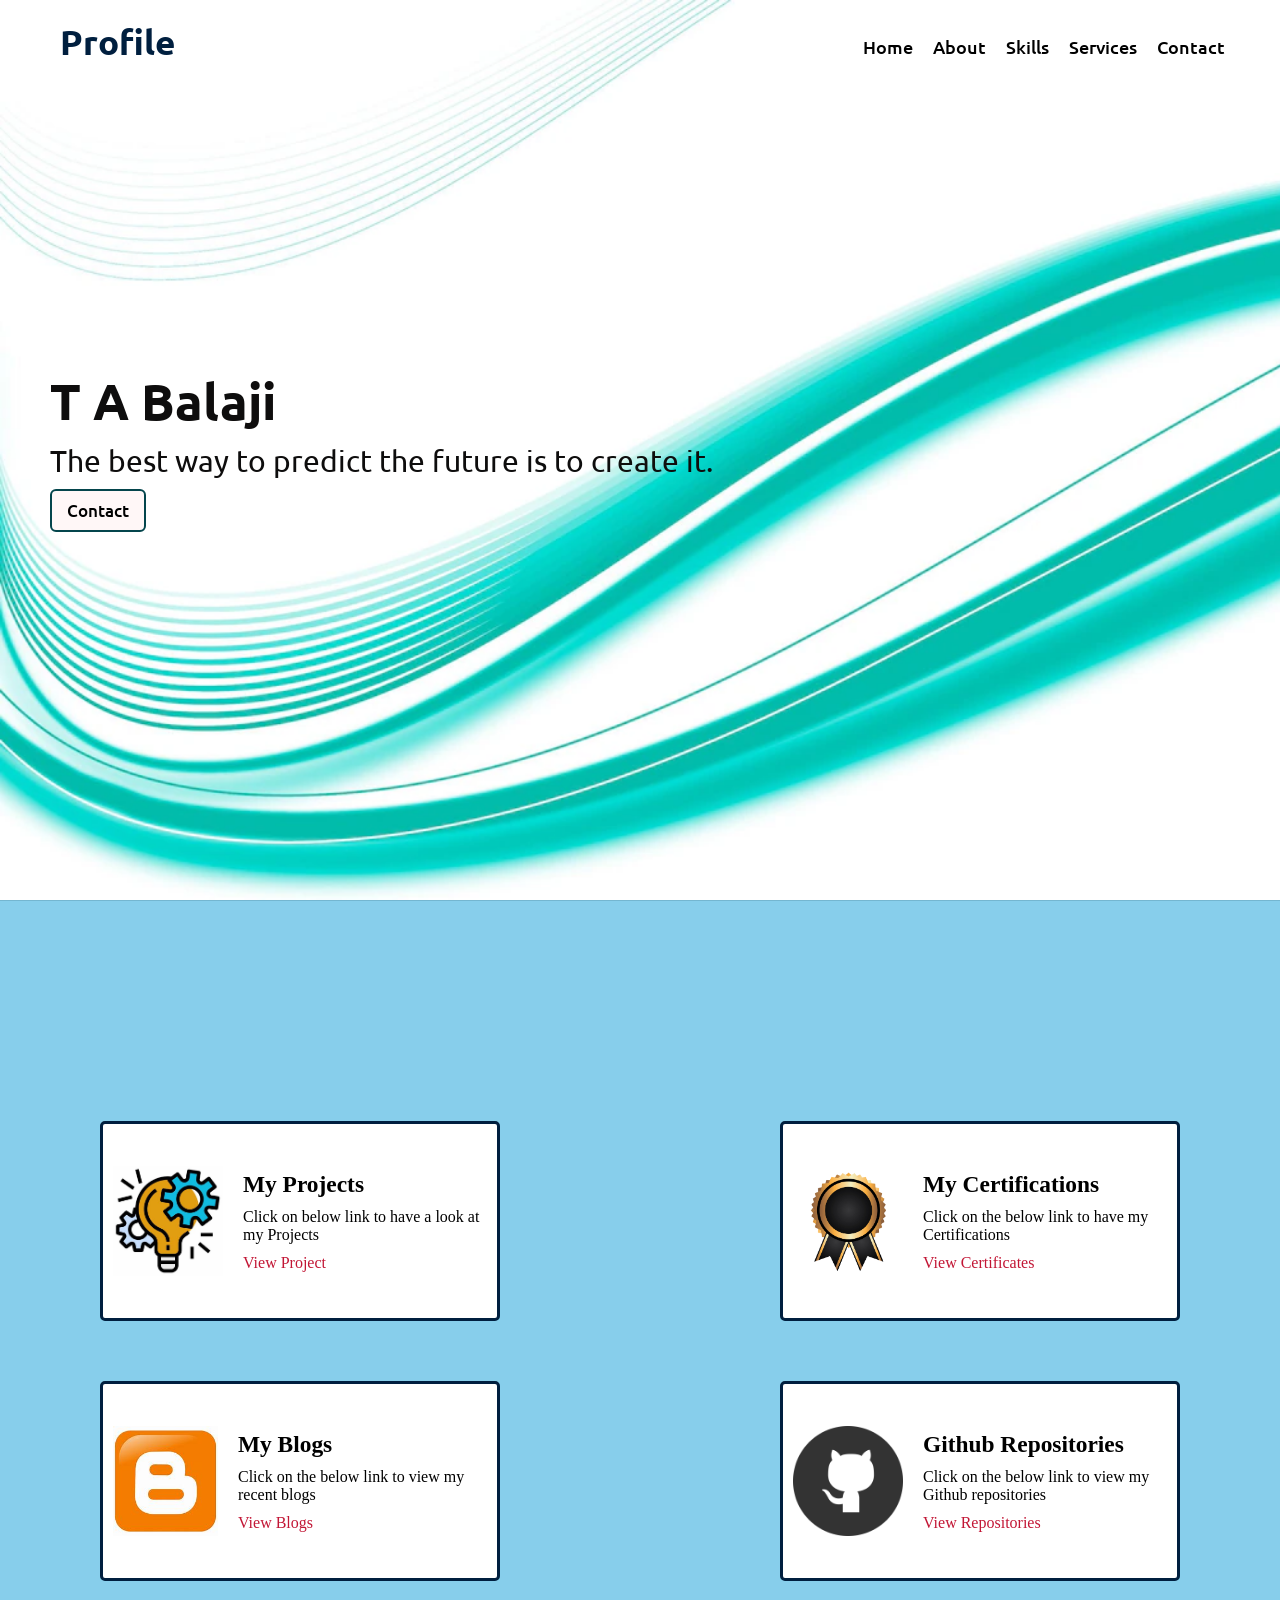
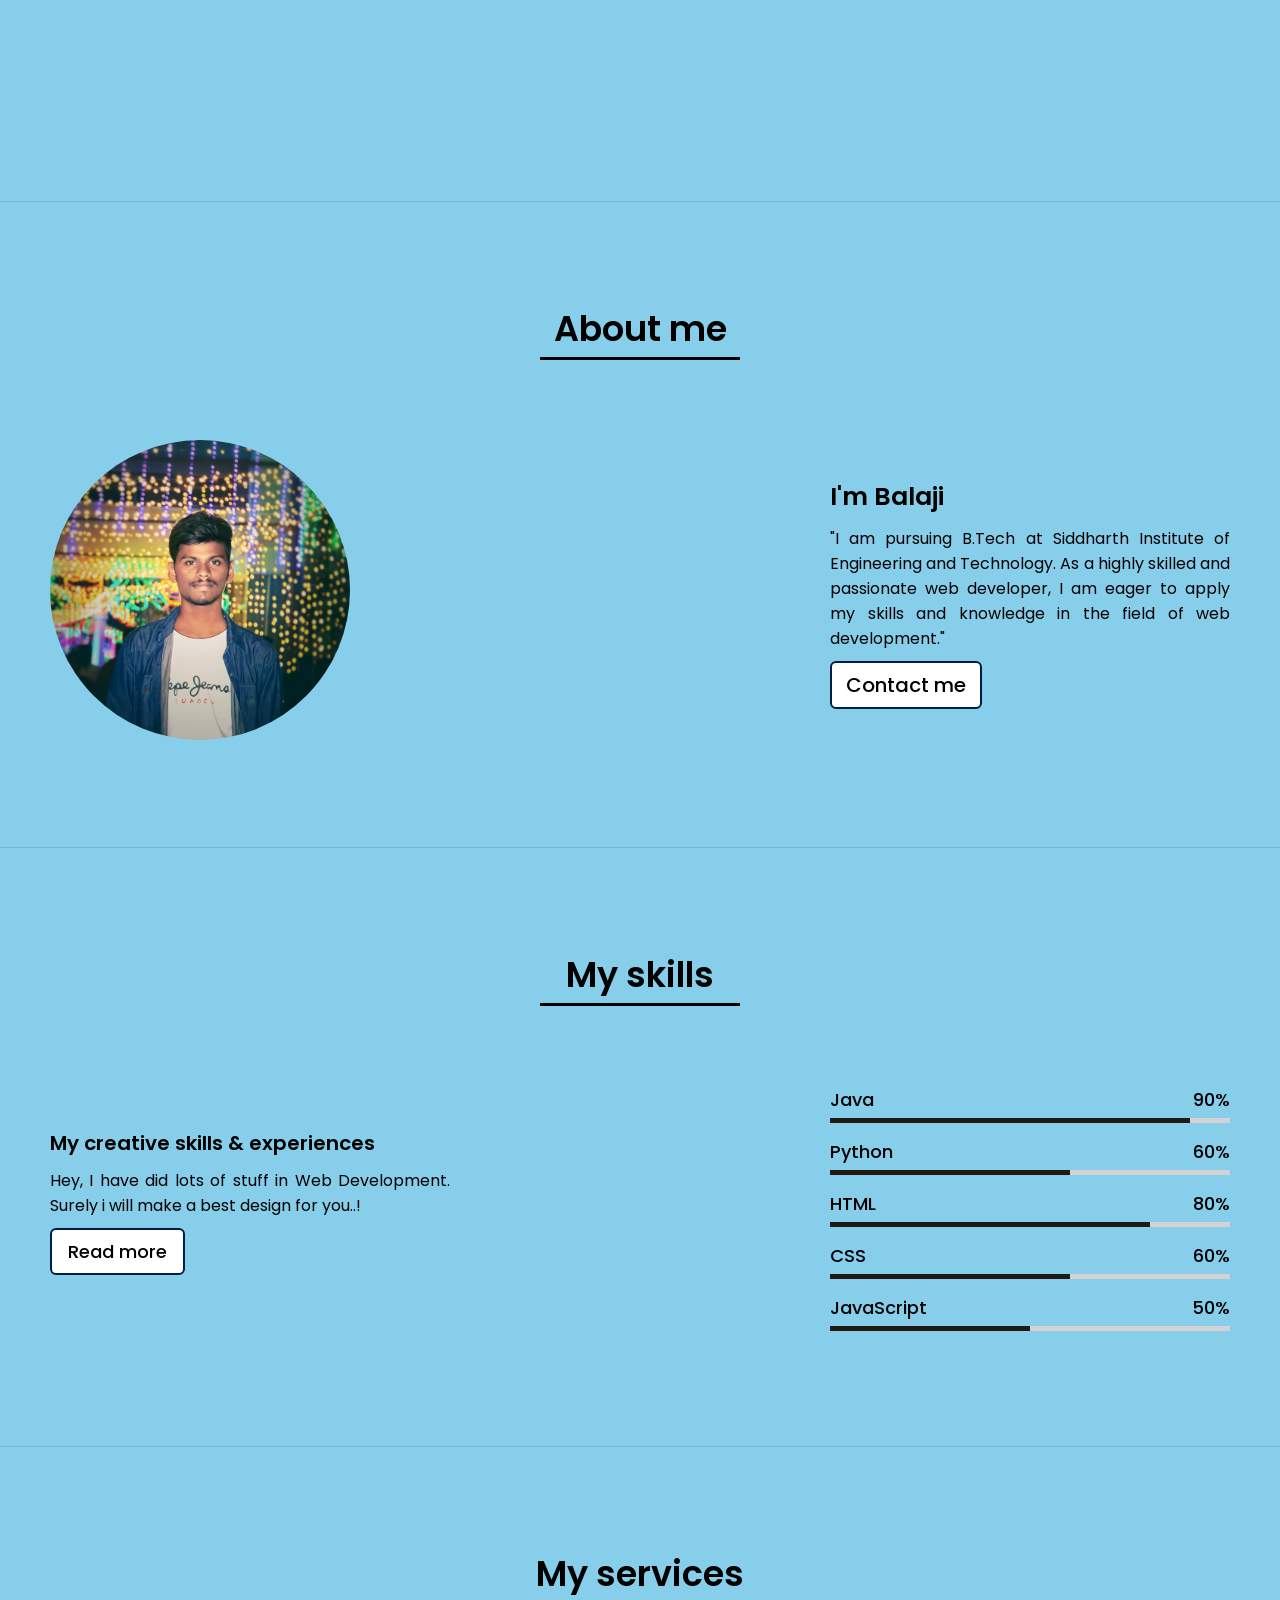
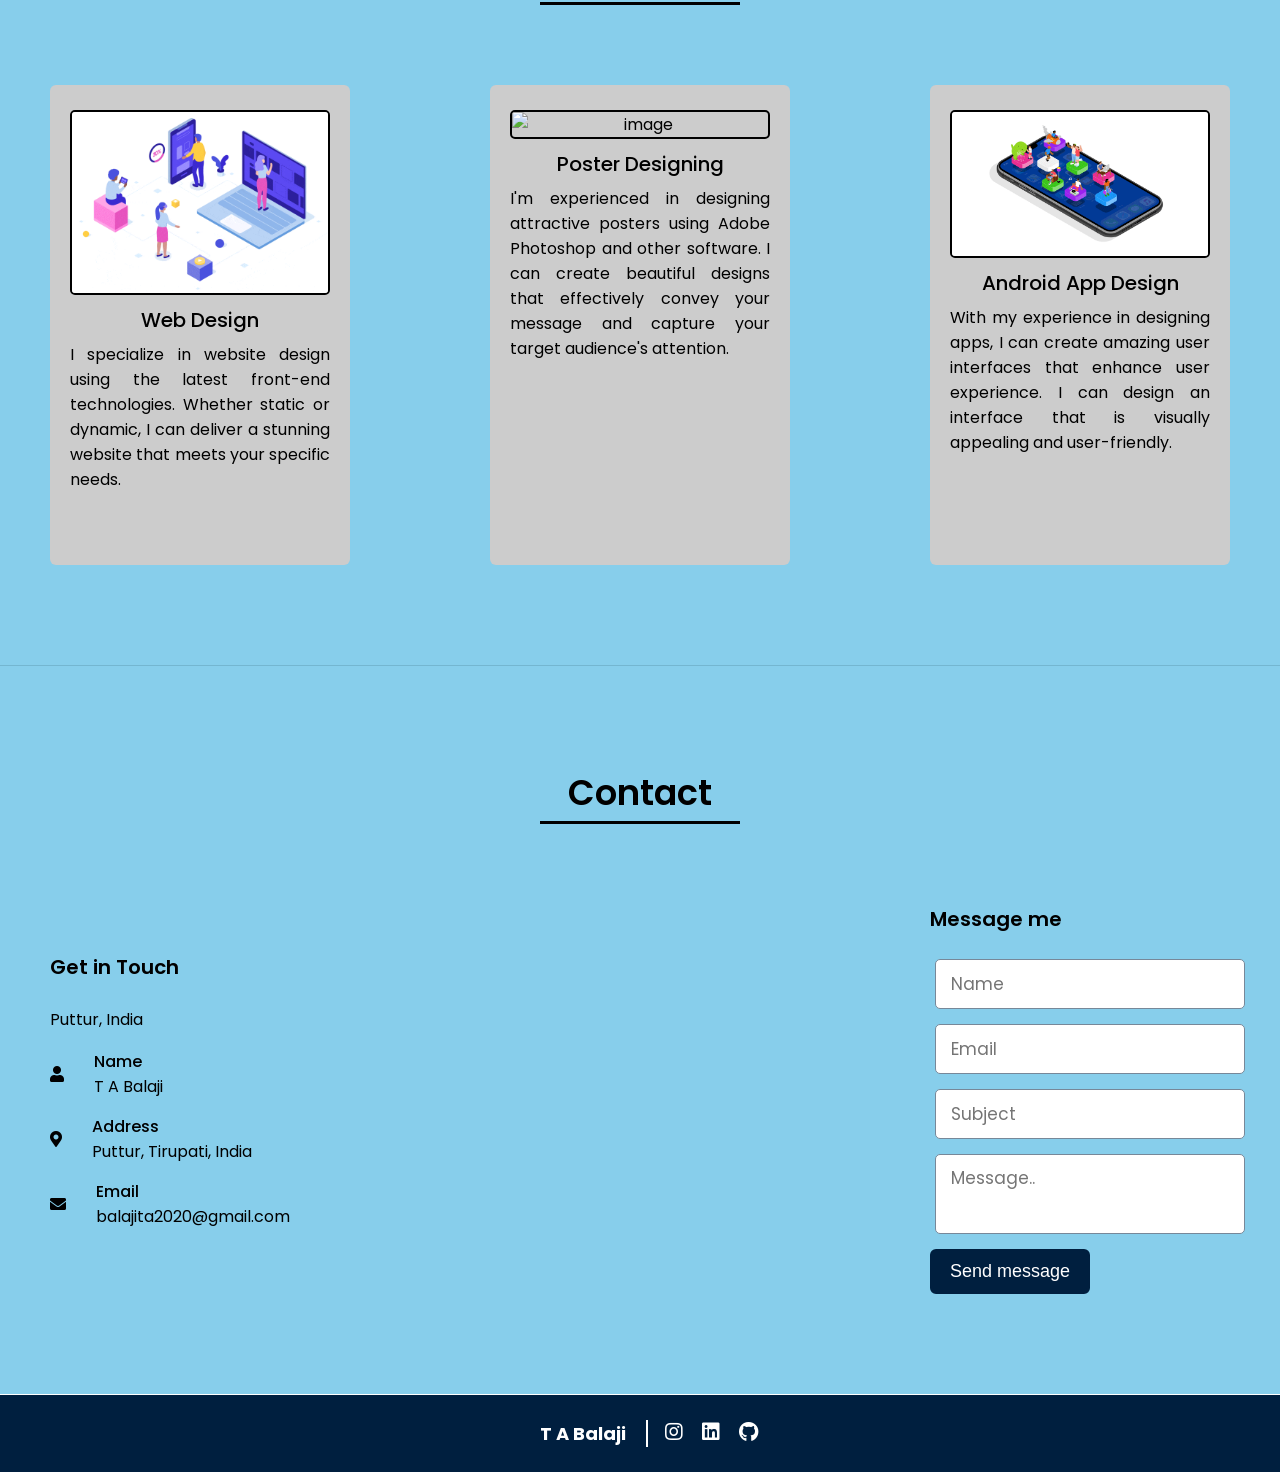
==== index.html @ 64ed0404 "update major update" ====
<!DOCTYPE html>
<html lang="en">
<head>
    <meta charset="UTF-8">
    <meta name="viewport" content="width=device-width, initial-scale=1.0">
    <title>T A Balaji</title> 
    <meta http-equiv="Content-Type" content="text/html; charset=utf-8">
    <meta name="viewport" content="width=device-width, initial-scale=1.0">
    <link rel="stylesheet" href="https://cdnjs.cloudflare.com/ajax/libs/font-awesome/5.15.3/css/all.min.css">
    <link rel="shortcut icon" href="images/logo.jpg">
    <link rel="stylesheet" href="style.css">
    <script src="https://code.jquery.com/jquery-3.5.1.min.js"></script>
    
</head>
<body>
    <div class="scroll-btn">
        <i class="fas fa-angle-up"></i>
    </div>
    <nav class="navbar">
        <div class="max-width">
            <div class="logo"><a href="#"><span>Profile</span></a></div>
            <ul class="menu">
                <li><a href="#home" class="menu-btn">Home</a></li>
                <li><a href="#about" class="menu-btn">About</a></li>
                <li><a href="#skills" class="menu-btn">Skills</a></li>
                <li><a href="#services" class="menu-btn">Services</a></li>
                <li><a href="#contact" class="menu-btn">Contact</a></li>
            </ul>
        </div>
    </nav>
    <!-- home section start -->
    <section class="home" id="home">
        <div class="maximum-width">
            <div class="home-content">
                <div class="text">
                    <div class="text-1">T A Balaji</div>
                    <div class="text-2">The best way to predict the future is to create it.</div>
                    <a href="#contact">Contact</a>
                </div>
            </div>
        </div>
    </section>
    <section class="my-fields" id="my-fields">
        <div class="maximum-width">
            <div class="fields-content">
                <div class="fields-box">
                    <div class="box-content">
                        <img src="sub-page/images/p_badge.jpeg" alt="projects">
                        <div class="fields-cont">
                            <h3>My Projects</h3>
                            <p>Click on below link to have a look at my Projects</p>
                            <a href="./sub-page/projects.html">View Project</a>  
                        </div>                      
                    </div>
                </div>
                <div class="fields-box">
                    <div class="box-content">
                        <img src="sub-page/images/c_badge.jpg" alt="certificate">
                        <div class="fields-cont">
                            <h3>My Certifications</h3>
                            <p>Click on the below link to have my Certifications</p>
                            <a href="sub-page/certificates.html">View Certificates</a>
                        </div>                       
                    </div>
                </div>
                <div class="fields-box">
                    <div class="box-content">
                        <img src="sub-page/images/b_badge.png" alt="blogs">
                        <div class="fields-cont">
                            <h3>My Blogs</h3>
                            <p>Click on the below link to view my recent blogs</p>
                            <a href="https://thecodingcontent.blogspot.com/">View Blogs</a>
                        </div>                       
                    </div>
                </div>
                <div class="fields-box">
                    <div class="box-content">
                        <img src="sub-page/images/g_badge.png" alt="github">
                        <div class="fields-cont">
                            <h3>Github Repositories</h3>
                            <p>Click on the below link to view my Github repositories</p>
                            <a href="https://github.com/balaji0511">View Repositories</a>
                        </div>                       
                    </div>
                </div>                    
            </div>
        </div>
    </section>


    <!-- about section start -->
    <section class="about" id="about">
        <div class="maximum-width">
            <h2 class="title">About me</h2>
            <div class="about-content">
                <div class="column left">
                    <img src="images/profile-image.jpg" alt="image">
                </div>
                <div class="column right">
                    <div class="text"> I'm Balaji </div>
                    <p>"I am pursuing B.Tech at Siddharth Institute of Engineering and Technology. As a highly skilled and passionate web developer, I am eager to apply my skills and knowledge in the field of web development."</p>
                    <a>Contact me</a>
                </div>
            </div>
        </div>
    </section>


    

    <!-- skills section start -->
    <section class="skills" id="skills">
        <div class="maximum-width">
            <h2 class="title">My skills</h2>
            <div class="skills-content">
                <div class="column left">
                    <div class="text">My creative skills & experiences</div>
                    <p>Hey, I have did lots of stuff in Web Development. Surely i will make a best design for you..!</p>
                    <a href="#my-fields">Read more</a>
                </div>
                <div class="column right">
                    <div class="bars">
                        <div class="info">
                            <span>Java</span>
                            <span>90%</span>
                        </div>
                        <div class="line java"></div>
                    </div>
                    <div class="bars">
                        <div class="info">
                            <span>Python</span>
                            <span>60%</span>
                        </div>
                        <div class="line python"></div>
                    </div>
                    <div class="bars">
                        <div class="info">
                            <span>HTML</span>
                            <span>80%</span>
                        </div>
                        <div class="line html"></div>
                    </div>
                    <div class="bars">
                        <div class="info">
                            <span>CSS</span>
                            <span>60%</span>
                        </div>
                        <div class="line css"></div>
                    </div>
                    <div class="bars">
                        <div class="info">
                            <span>JavaScript</span>
                            <span>50%</span>
                        </div>
                        <div class="line js"></div>
                    </div>
                </div>
            </div>
        </div>
    </section>

    
    <!-- services section -->
    <section class="services" id="services">
        <div class="maximum-width">
            <h2 class="title">My services</h2>
            <div class="serv-content">
                <div class="card">
                    <div class="box">
                        <img src="images/web-image.gif" alt="image">
                        <div class="text">Web Design</div>
                        <p>I specialize in website design using the latest front-end technologies. Whether static or dynamic, I can deliver a stunning website that meets your specific needs.</p>
                    </div>
                </div>
                <div class="card">
                    <div class="box">
                        <img src="images/android-image1.gif" alt="image">
                        <div class="text">Poster Designing</div>
                        <p>I'm experienced in designing attractive posters using Adobe Photoshop and other software. I can create beautiful designs that effectively convey your message and capture your target audience's attention.</p>
                    </div>
                </div>
                <div class="card">
                    <div class="box">
                        <img src="images/android-image.gif" alt="image">
                        <div class="text">Android App Design</div>
                        <p>With my experience in designing apps, I can create amazing user interfaces that enhance user experience. I can design an interface that is visually appealing and user-friendly.</p>
                    </div>
                </div>
               </div>
            </div>
        </div>
    </section>
    


    <!-- contact section start -->
    <section class="contact" id="contact">
        <div class="maximum-width">
            <h2 class="title">Contact</h2>
            <div class="contact-content">
                <div class="column left">
                    <div class="text">Get in Touch</div>
                    <p>Puttur, India</p>
                    <div class="icons">
                        <div class="row">
                            <i class="fas fa-user"></i>
                            <div class="info">
                                <div class="head">Name</div>
                                <div class="sub-title">T A Balaji</div>
                            </div>
                        </div>
                        <div class="row">
                            <i class="fas fa-map-marker-alt"></i>
                            <div class="info">
                                <div class="head">Address</div>
                                <div class="sub-title">Puttur, Tirupati, India</div>
                            </div>
                        </div>
                        <div class="row">
                            <i class="fas fa-envelope"></i>
                            <div class="info">
                                <div class="head">Email</div>
                                <div class="sub-title">balajita2020@gmail.com</div>      
                            </div>
                        </div>
                    </div>
                </div>
                <div class="column right">
                    <div class="text">Message me</div>
                    <form class="form" action="https://formcarry.com/s/WOjeC3FRvz" method="post">
                        <div class="fields">
                            <div class="field name">
                                <input type="text" id="name" name="name" placeholder="Name" required>
                            </div>
                            <div class="field email">
                                <input type="email" id="email" name="email" placeholder="Email" required>
                            </div>
                        </div>
                        <div class="field">
                            <input type="text" id="subject" name="subject" placeholder="Subject" required>
                        </div>
                        <div class="field textarea">
                            <textarea cols="30" rows="10" id="message" name="message" placeholder="Message.." required></textarea>
                        </div>
                        <div class="button-area">
                            <button type="submit">Send message</button>
                        </div>
                    </form>
                </div>
            </div>
        </div>
    </section>
    <footer>
        <span>
            
            <div class="social-media">
                <p>T A Balaji</p>
                <a href="https://instagram.com/_balu_018?igshid=ZDdkNTZiNTM=" target="_blank"><i class="fab fa-instagram"></i></a>
                <a href="https://www.linkedin.com/in/balaji0511/"  target="_blank"><i class="fab fa-linkedin"></i></a>
                <a href="https://github.com/balaji0511" target="_blank"><i class="fab fa-github"></i></a>
                
              </div>
        </span>
    </footer>
    <script src="script.js"></script>

    
</body>
</html>
---- style.css ----
/*  import google fonts */
@import url('https://fonts.googleapis.com/css2?family=Poppins:wght@400;500;600;700&family=Ubuntu:wght@400;500;700&display=swap');

*{
    margin: 0;
    padding: 0;
    box-sizing: border-box;
    text-decoration: none;
}

html{
    scroll-behavior: smooth;
}


/* custom scroll bar */
::-webkit-scrollbar {
    width: 7px;
}
::-webkit-scrollbar-track {
    background: #f1f1f1;
}
::-webkit-scrollbar-thumb {
    background:#001F3F;
}

::-webkit-scrollbar-thumb:hover {
    background: #001F3F;
}


/* all similar content styling codes */
section{
    padding: 100px 0;
}

.max-width{
    max-width:1300px;
    padding: 0px 30px;
    margin: auto;
}

.maximum-width{
    max-width: 1300px;
    padding: 0 50px;
    margin: auto;
}

.about, .services, .skills, .contact, footer{
    font-family: 'Poppins', sans-serif;
}

.about .about-content,
.services .serv-content,
.skills .skills-content,
.contact .contact-content{
    display: flex;
    position: relative;
    flex-wrap: wrap;
    gap: 20px;
    align-items: center;
    justify-content: space-between;
}

section .title{
    position: relative;
    text-align: center;
    font-size: 35px;
    font-weight: 600;
    margin-bottom: 80px;
    padding-bottom: 5px;
    
}
section .title::before{
    content: "";
    position: absolute;
    bottom: 0px;
    left: 50%;
    width: 200px;
    height: 3px;
    background: black;
    transform: translateX(-50%);
}
section .title::after{
    position: absolute;
    bottom: -8px;
    left: 50%;
    font-size: 20px;
    color: #001F3F;
    padding: 0 5px;
    background: aliceblue;
    transform: translateX(-50%);
}
.contact .title::before{
    content: "";
    position: absolute;
    bottom: 0px;
    left: 50%;
    width: 200px;
    height: 3px;
    background: aliceblue;
    transform: translateX(-50%);
}



/* navbar styling */
.navbar{
    position: fixed;
    width: 100%;
    z-index: 999;
    padding: 20px 0;
    font-family: 'Ubuntu', sans-serif;
    transition: all 0.3s ease;
}
.navbar.sticky{
    padding: 15px 0;
    background: #001F3F;
}


.navbar .logo{
    display: inline-block;
    width: 100px;

}

.navbar .logo a{
    margin-left: 30px;
    color: rgb(14, 13, 13);
    font-size: 35px;
    font-weight: 600;
}
.navbar .logo a span{
    color: #001F3F;
    transition: all 0.3s ease;
}
.navbar.sticky .logo a span{
    color: #fff;
}
.navbar .menu{
    margin: 15px 15px 0px;
    display:flex;
    position: relative;
    float: right;
    justify-content:space-between;
    flex-wrap: wrap;
    flex-direction:row;
}

.navbar .menu li{
    margin:0 10px;
    list-style: none;
    display: inline-block;
    justify-content: space-between;
}
.navbar.sticky .menu a{
    color: #fff;
}
.navbar .menu li a{
    margin-bottom: 5px;
    display: inline-block;
    color: rgb(0, 0, 0);
    font-size: 18px;
    font-weight: 450;
    transition: color 0.3s ease;
}
.navbar .menu li a:hover{
    color: rgb(14, 166, 174);
}

/* menu btn styling */
.scroll-btn{
    position: fixed;
    height: 35px;
    width: 32px;
    background: #001F3F;
    right: 30px;
    bottom: 7px;
    text-align: center;
    line-height: 30px;
    color: white;
    z-index: 9999;
    font-size: 20px;
    border-radius: 6px;
    border-bottom-width: 2px;
    cursor: pointer;
    opacity: 0;
    pointer-events: none;
    transition: all 0.3s ease;
}
.scroll-btn.show{
    bottom: 30px;
    opacity: 1;
    pointer-events: auto;
}
.scroll-btn:hover{
    filter: brightness(90%);
}

/* home section styling */
.home {
    display: flex;
    height: 100vh;
    background: aliceblue;
    color: rgb(14, 13, 13);
    min-height: 500px;
    background-image: url(images/design.jpg);
    background-size: cover;
    background-attachment: fixed;
    font-family: 'Ubuntu', sans-serif;
}
.home .maximum-width{
    width: 100%;
}
.home .home-content{
    align-items: center;
    display: flex;
}
.home .home-content  .text-1{
    font-size: 50px;
    font-weight: 600;
    margin-bottom: 10px;
}
.home .home-content .text-2{
    text-align: justify;
    font-size: 30px;
}

.home .home-content  a{
    display: inline-block;
    background: rgb(255, 247, 247);
    color: rgb(0, 0, 0);
    font-size: 17px;
    font-weight: 500;
    padding: 8px 15px;
    margin-top: 10px;
    border-radius: 6px;
    border: 2px solid rgb(4, 69, 76);
    transition: all 0.3s ease;
}
.home .home-content a:hover{
    color: rgb(0, 0, 0);
    background: none;
}



.my-fields{
    background: #87CEEB;
    width: 100%;
    height:auto;
    border-top: 1px solid #74b6d0;
}
.my-fields .fields-content{
    width:100%;
    height:auto;
    padding: 100px 50px;
    border-radius: 10px;
    display: flex;
    position: relative;
    flex-wrap: wrap;
    gap: 20px;
    align-items: center;
    justify-content: space-between;
}
.my-fields .fields-content .fields-box{
    position: relative;
    align-items: center;
    display: flex;
    flex-wrap: wrap;
    flex-direction: row;
    width:auto;
    height:auto;    
    padding: 20px 0px;
}
.my-fields .fields-box .box-content{
    width: 400px;
    height: 200px;
    display: flex;
    align-items: center;
    flex-direction: row;
    border-radius: 5px;
    background: #fff;
    border: 3px solid #001F3F;
}
.my-fields .fields-box .box-content img{
    padding: 10px 10px;
    width: 130px;
    height: 130px;
}

.my-fields .fields-box .box-content .fields-cont{
    font-size: 20px;
    margin: 10px 0px;
    padding: 10px;
    display: flex;
    flex-direction: column;
    justify-content: space-around;
}
.my-fields .fields-box .box-content .fields-cont p{
    font-size: 16px;
    padding: 10px 0px;
}
.my-fields .fields-box .box-content .fields-cont a{
    font-size: 16px;
    color: #c21635;
    border-radius: 5px;
    
}





/* about section styling */
.about{
    background: #87CEEB;
    border-top: 1px solid #74b6d0;
}
.about .about-content{
    display: flex;
    justify-content: space-between;
}
.about .about-content .left img{
    height: 300px;
    width: 300px;
    object-fit: cover;
    border-radius: 150px;
}
.about .about-content .right{
    width: 400px;
}
.about .about-content .right .text{
    font-size: 25px;
    font-weight: 600;
    margin-bottom: 10px;
}
.about .about-content .right p{
    text-align: justify;
}
.about .about-content .right a{
    display: inline-block;
    background: #fff;
    color: rgb(0, 0, 0);
    font-size: 20px;
    font-weight: 500;
    padding: 7px 14px;
    margin-top: 10px;
    border-radius: 6px;
    border: 2px solid #001F3F;
    transition: all 0.3s ease;
}
.about .about-content .right a:hover{
    color: #001F3F;
    background: none;
}



/* services section styling */
.services{
    color:#000;
    background: #87CEEB;
    border-top: 1px solid #74b6d0;
}
.services .title::before{
    background: #000;
}
.services .serv-content .card{
    width: 300px;
    height: 480px;
    background: #cccccc;
    display: flex;
    flex-direction: column;
    text-align: center;
    border-radius: 6px;
    padding: 25px 20px;
    cursor: pointer;
    transition: all 0.3s ease;
}
.services .serv-content .card:hover{
    background: #f1f1f1;
}
.services .serv-content .card .box{
    transition: all 0.3s ease;
}
.services .serv-content .card .box p{
    text-align: justify;
}

.services .serv-content .card img{
    border-radius: 5px;
    border: 2px solid #000;
    display: flex;
    width: 100%;
    height: auto;
    position: relative;
    flex-wrap: wrap;
}
.services .serv-content .card:hover img{
    color: #fff;
}
.services .serv-content .card .text{
    font-size: 20px;
    font-weight: 500;
    margin: 10px 0px 7px 0px;
}


/* skills section styling */
.skills{
    background: #87CEEB;
    border-top: 1px solid #74b6d0;
}
.skills .skills-content{
    display: flex;
    justify-content: space-between;
}
.skills .skills-content .column{
    width: 400px;
}
.skills .skills-content .left .text{
    font-size: 20px;
    font-weight: 600;
    margin-bottom: 10px;
}
.skills .skills-content .left p{
    text-align: justify;
}
.skills .skills-content .left a{
    display: inline-block;
    background: #fff;
    color: #000;
    font-size: 18px;
    font-weight: 500;
    padding: 8px 16px;
    margin-top: 10px;
    margin-bottom: 30px;
    border-radius: 6px;
    border: 2px solid #001F3F;
    transition: all 0.3s ease;
}
.skills .skills-content .left a:hover{
    color: #000;
    background: none;
    border: 2px solid 001F3F;
}
.skills .skills-content .right .bars{
    margin-bottom: 15px;
}
.skills .skills-content .right .info{
    display: flex;
    margin-bottom: 5px;
    align-items: center;
    justify-content: space-between;
}
.skills .skills-content .right span{
    font-weight: 500;
    font-size: 18px;
}
.skills .skills-content .right .line{
    height: 5px;
    width: 100%;
    background: lightgrey;
    position: relative;
}
.skills .skills-content .right .line::before{
    content: "";
    position: absolute;
    height: 100%;
    left: 0;
    top: 0;
    background: rgb(33, 26, 18);
}
.skills-content .right .java::before{
    width: 90%;
}
.skills-content .right .python::before{
    width: 60%;
}
.skills-content .right .html::before{
    width: 80%;
}
.skills-content .right .css::before{
    width: 60%;
}
.skills-content .right .js::before{
    width: 50%;
}




/* contact section styling */
.contact{
    background: #87CEEB;
    color: #000;
    border-top: 1px solid #74b6d0;
}
.contact .title::before{
    background: #000;
}
.contact .contact-content{
    display: flex;
    justify-content: space-between;
}
.contact .contact-content .column{
    width:300px;
    height: auto;
}
.contact .contact-content .text{
    font-size: 20px;
    font-weight: 600;
    margin-bottom: 25px;
}
.contact .contact-content .left p{
    text-align: justify;
}
.contact .contact-content .left .icons{
    margin: 10px 0;
}
.contact .contact-content .row{
    display: flex;
    height: 65px;
    align-items: center;
}
.contact .contact-content .row .info{
    margin-left: 30px;
}
.contact .contact-content .row img{
    font-size: 25px;
    color: #001F3F;
}
.contact .contact-content .info .head{
    font-weight: 500;
}
.contact .contact-content .info .sub-title{
    color: #000;
}
.contact .right form .fields{
    display: flex;
    flex-direction:column;
}
.contact .right form .field,
.contact .right form .fields .field{
    height: 50px;
    width: 320px;
    margin-bottom: 15px;
    padding: 0px 5px;
}
.contact .right form .textarea{
    height: 80px;
    width: 320px;
}
.contact .right form .name{
    margin-right: 10px;
}
.contact .right form .field input,
.contact .right form .textarea textarea{
    height: 100%;
    width: 100%;
    border: 1px solid lightslategray;
    border-radius: 5px;
    outline: none;
    padding: 0 15px;
    font-size: 17px;
    font-family: 'Poppins', sans-serif;
    transition: all 0.3s ease;
}
.contact .right form .field input:focus,
.contact .right form .textarea textarea:focus{
    border-color: #b3b3b3;
}
.contact .right form .textarea textarea{
  padding-top: 10px;
  resize: none;
}
.contact .right form .button-area{
    display: flex;
    align-items: center;
}
.right form .button-area button{
    color: #fff;
    display: block;
    width: 160px!important;
    height: 45px;
    outline: none;
    font-size: 18px;
    font-weight: 500;
    border-radius: 6px;
    cursor: pointer;
    flex-wrap: nowrap;
    background: #001F3F;
    border: 3px solid #001F3F;
    transition: all 0.3s ease;
  }
  .right form .button-area button:hover{
    color: #001F3F;
    background: none;
    color: #fff;
  }





  /* footer section styling */
footer{
    position: absolute;
    width: 100%;   
    height: auto;
    background: #001F3F;
    border-top: 1px solid #fff ;
    color: #fff;
    text-align: center;
}
footer span p{
    font-size: 18px;
    padding: 0px 20px;
    border-right: 2px solid #fff;
    color: #fff;
    font-weight: bold;
    align-items: center;
}
footer span a{
    color: #fff;
    text-decoration: none;
    align-self: center;
}

footer span a i{
    padding: 0px 2px;
}
footer span a:hover{
    text-decoration: underline;
}
footer .social-media{
    display: flex;
    margin: 25px;
    align-items: center;
    justify-content: center;
}
footer .social-media i{
    font-weight: 500px;
    font-size: 20px;
    margin-left: 15px;
    color: #fff;
}
footer .social-media i span{
    font-weight: bold;
    letter-spacing: 1px;
}

footer .social-media .fa-linkedin:hover{
    font-weight: 400px;
    color:rgb(71, 96, 196);
    font-size: 21px;
}
footer .social-media .fa-instagram:hover{
    color:rgb(253, 95, 179);
    font-size: 21px;
}
footer .social-media .fa-github:hover{
    color:rgb(81, 77, 93);
    font-size: 21px;
}
footer .social-media i span{
    padding :0px 10px;
    font-size: 16px;  
    align-items: center;  
}




 /*responsive media query start */

@media (maximum-width: 1100px) {
    .about .about-content .left img{
        height: 350px;
        width: 350px;
    }
}

@media (maximum-width: 990px) {
    .maximum-width{
        padding: 0 25px;
    }
}

@media (maximum-width: 930px){
    .menu-btn{
        display: block;
        z-index: 999;
    }
    .navbar .menu{
        position: fixed;
        height: 100vh;
        width: 100%;
        background: #111;
        text-align: center;
        transition: all 0.3s ease;
    }
    .navbar .menu.active{
        left: 0;
        padding: 0;
    }
    .navbar .menu li{
        display: block;
    }
    .navbar .menu li a{
        display: inline-block;
        margin: 10px 0;
        font-size: 20px;
    }
    .home .home-content .text-2{
        font-size: 50px;
    }
    .home .home-content .text-3{
        font-size: 35px;
    }
    .home .home-content a{
        font-size: 23px;
        padding: 10px 30px;
    }
    .maximum-width{
        max-width: 930px;
    }
    .about .about-content .column{
        width: 100%;
    }
    .about .about-content .left{
        display: flex;
        justify-content: center;
        margin: 0 auto 60px;
    }
    .about .about-content .right{
        flex: 100%;
    }
    .services .serv-content .card{
        width: 100%;
        margin-bottom: 20px;
    }
    .skills .skills-content .column,
    .contact .contact-content .column{
        width: 100%;
        margin-bottom: 35px;
    }
}


@media (maximum-width: 690px) {
    .maximum-width{
        padding: 0 20px;
    }
    .home .home-content .text-2{
        font-size: 50px;
    }
    .home .home-content .text-3{
        font-size: 32px;
    }
    .home .home-content a{
        font-size: 20px;
    }
    .services .serv-content .card{
        width: 100%;
    }
}

@media (maximum-width: 450px) {
    .navbar .menu li {
        display: flex;
        font-size: 20px;
    }
    .navbar .menu li a{
        margin:5px;
        padding:10px;
    }
    .navbar .menu{
        display: none;
    }
    .home .home-content .text-1{
        font-size: 30px;
    }
    .home .home-content .text-2{
        font-size: 25px;
    }
    .home .home-content .text-3{
        font-size: 22px;
    }
    .about .about-content .right .text,
    .skills .skills-content .left .text{
        font-size: 18px;
    }
    .contact .right form .fields{
        flex-direction: column;
    }
    .contact .right form .name,
    .contact .right form .email{
        margin: 0;
    }
    .right form .error-box{
       width: 150px;
    }
    .scroll-btn{
        right: 15px;
        bottom: 15px;
        height: 38px;
        width: 35px;
        font-size: 23px;
        line-height: 38px;
    }
}
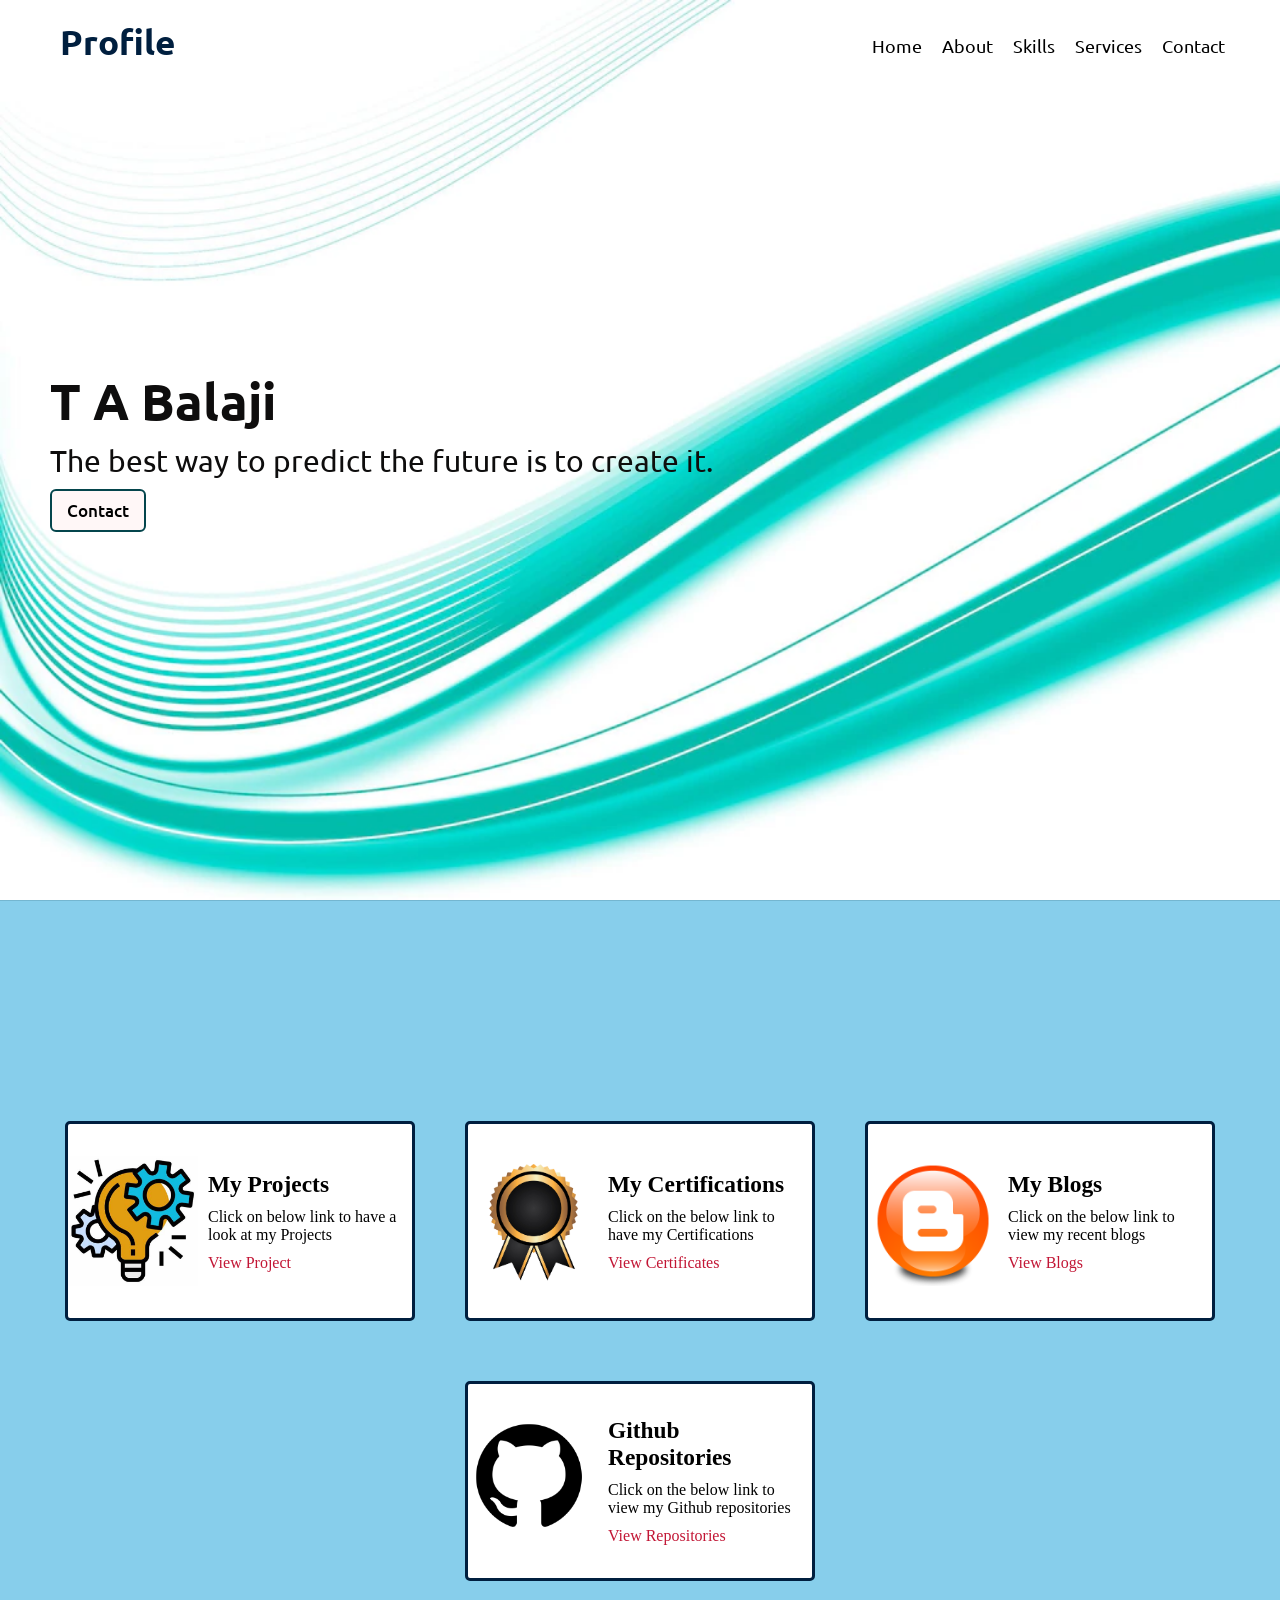
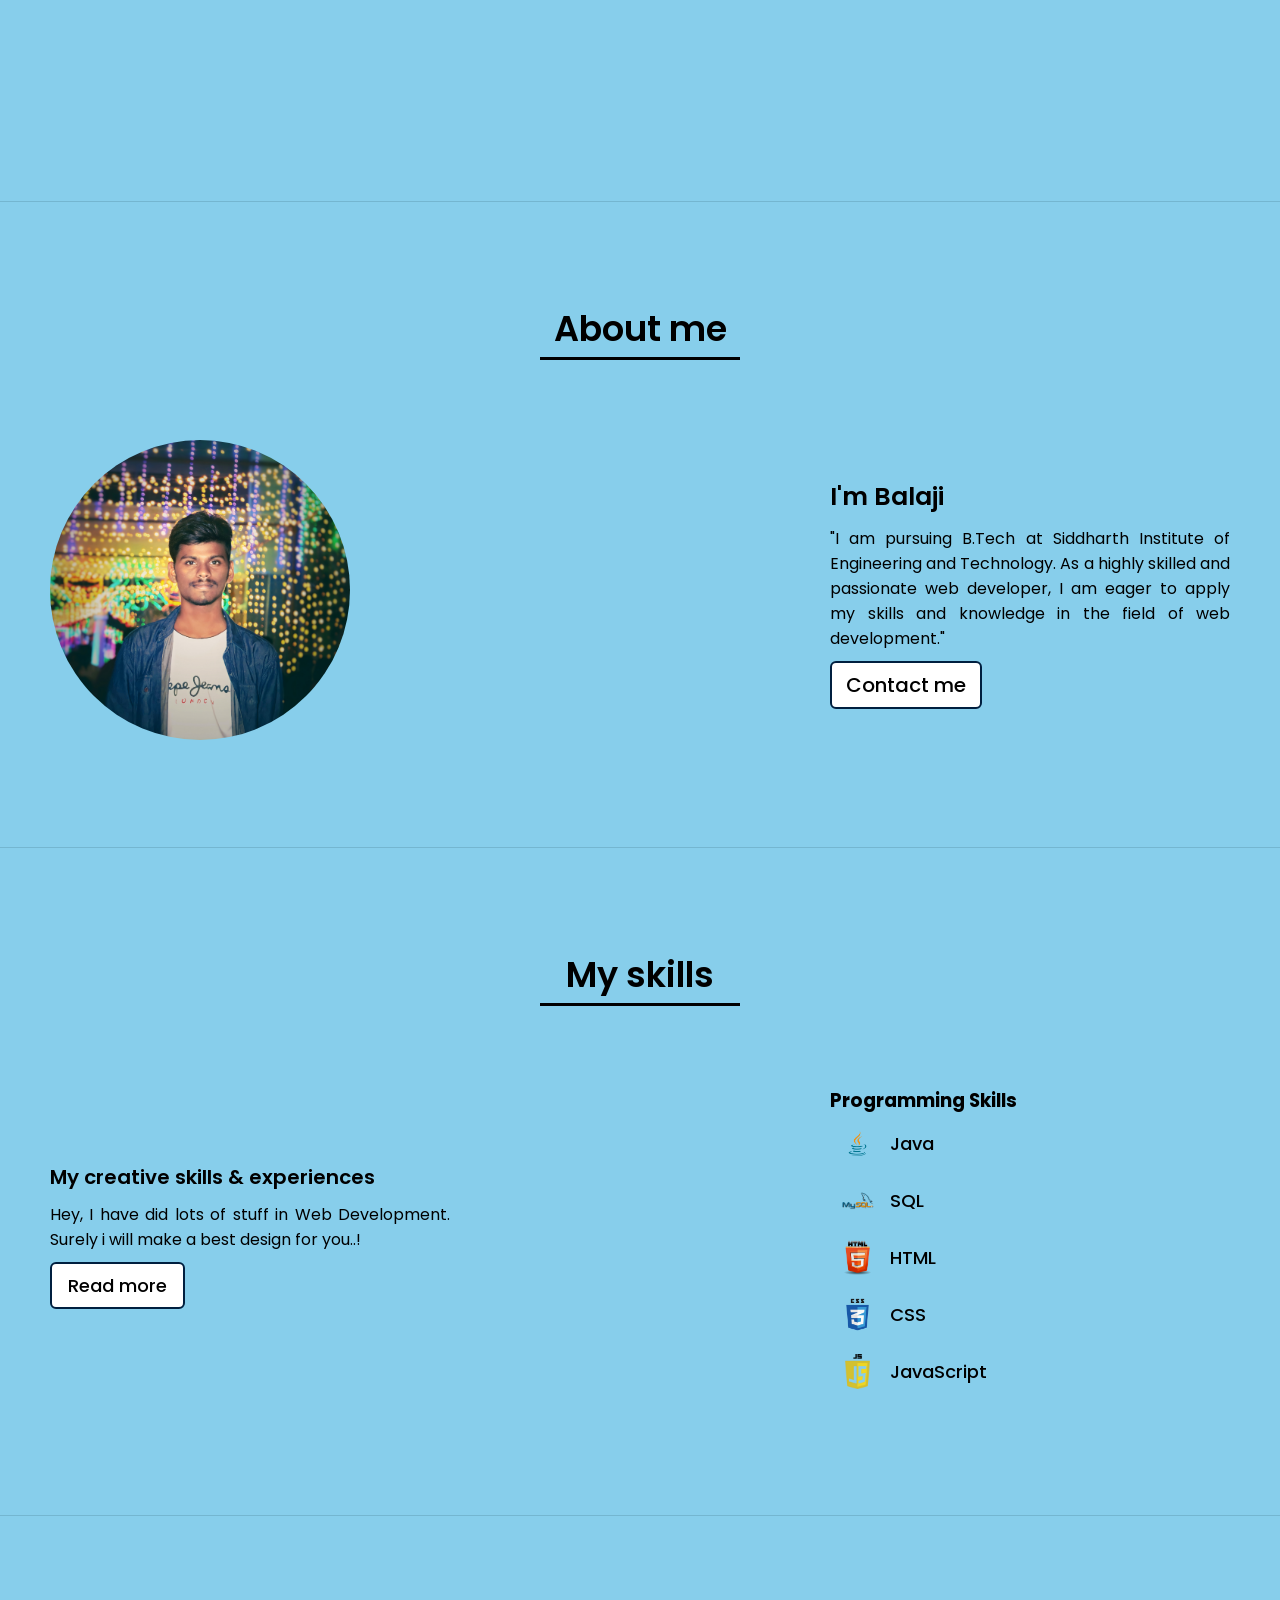
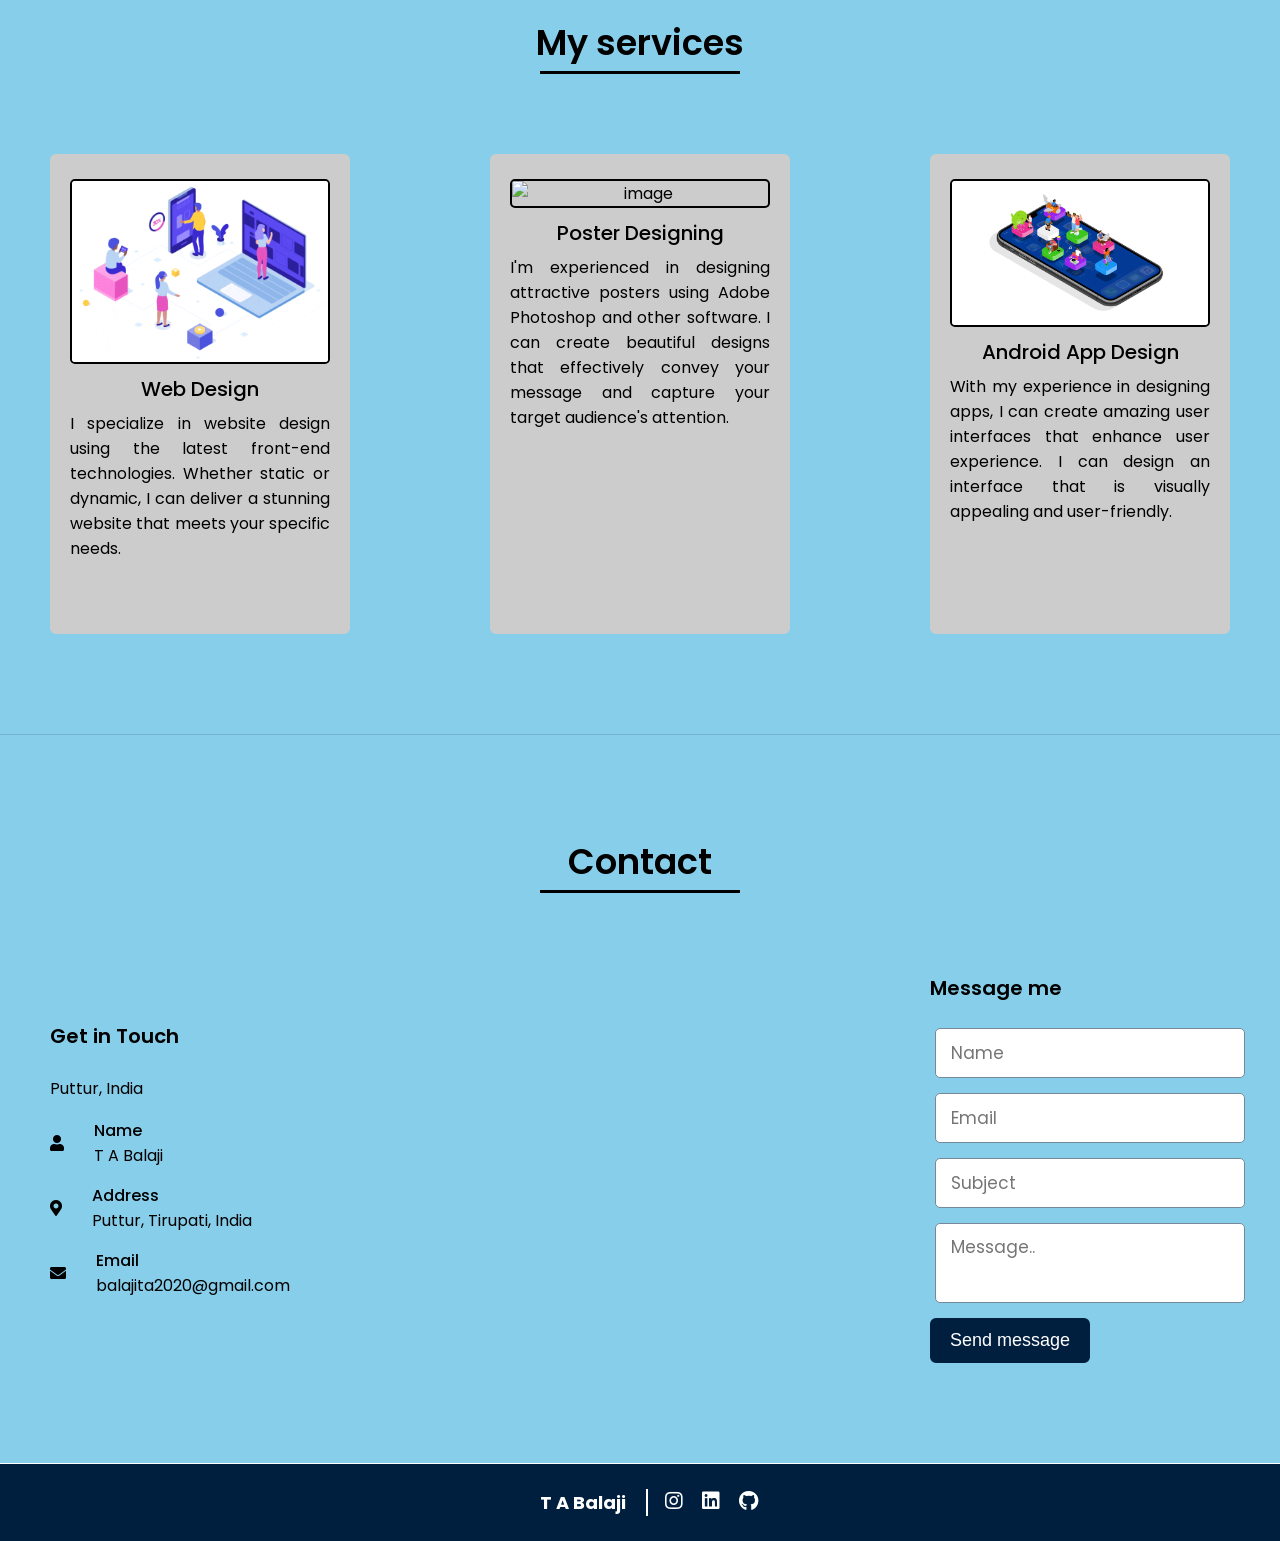
==== commit 0721018b: "update" ====
--- a/index.html
+++ b/index.html
@@ -119,40 +119,26 @@
                     <a href="#my-fields">Read more</a>
                 </div>
                 <div class="column right">
-                    <div class="bars">
-                        <div class="info">
-                            <span>Java</span>
-                            <span>90%</span>
-                        </div>
-                        <div class="line java"></div>
-                    </div>
-                    <div class="bars">
-                        <div class="info">
-                            <span>Python</span>
-                            <span>60%</span>
-                        </div>
-                        <div class="line python"></div>
-                    </div>
-                    <div class="bars">
-                        <div class="info">
-                            <span>HTML</span>
-                            <span>80%</span>
-                        </div>
-                        <div class="line html"></div>
-                    </div>
-                    <div class="bars">
-                        <div class="info">
-                            <span>CSS</span>
-                            <span>60%</span>
-                        </div>
-                        <div class="line css"></div>
-                    </div>
-                    <div class="bars">
-                        <div class="info">
-                            <span>JavaScript</span>
-                            <span>50%</span>
-                        </div>
-                        <div class="line js"></div>
+                    <h3>Programming Skills</h3>
+                    <div class="skills-list">
+                        <img src="images/logo/java.png" style="width:35px;height: 35px;" alt="java">
+                        <span>Java</span>
+                    </div>
+                    <div class="skills-list">
+                        <img src="images/logo/sql.png" alt="sql">
+                        <span>SQL</span>
+                    </div>
+                    <div class="skills-list">
+                        <img src="images/logo/html.png"  alt="html">
+                        <span>HTML</span>
+                    </div>
+                    <div class="skills-list">
+                        <img src="images/logo/css.png" alt="css">
+                        <span>CSS</span>
+                    </div>
+                    <div class="skills-list">
+                        <img src="images/logo/js.png" alt="js">
+                        <span>JavaScript</span>
                     </div>
                 </div>
             </div>
--- a/style.css
+++ b/style.css
@@ -35,8 +35,8 @@
 }
 
 .max-width{
-    max-width:1300px;
-    padding: 0px 30px;
+    max-width:1300;
+    padding: 0 30px;
     margin: auto;
 }
 
@@ -159,10 +159,10 @@
 }
 .navbar .menu li a{
     margin-bottom: 5px;
-    display: inline-block;
+    display: block;
     color: rgb(0, 0, 0);
     font-size: 18px;
-    font-weight: 450;
+    font-weight: 400;
     transition: color 0.3s ease;
 }
 .navbar .menu li a:hover{
@@ -255,14 +255,14 @@
 .my-fields .fields-content{
     width:100%;
     height:auto;
-    padding: 100px 50px;
+    padding: 100px 0px;
     border-radius: 10px;
     display: flex;
     position: relative;
     flex-wrap: wrap;
     gap: 20px;
     align-items: center;
-    justify-content: space-between;
+    justify-content:space-around;
 }
 .my-fields .fields-content .fields-box{
     position: relative;
@@ -275,7 +275,7 @@
     padding: 20px 0px;
 }
 .my-fields .fields-box .box-content{
-    width: 400px;
+    width: 350px;
     height: 200px;
     display: flex;
     align-items: center;
@@ -285,7 +285,6 @@
     border: 3px solid #001F3F;
 }
 .my-fields .fields-box .box-content img{
-    padding: 10px 10px;
     width: 130px;
     height: 130px;
 }
@@ -446,48 +445,31 @@
     background: none;
     border: 2px solid 001F3F;
 }
-.skills .skills-content .right .bars{
+.skills .skills-content .right{
     margin-bottom: 15px;
-}
-.skills .skills-content .right .info{
-    display: flex;
-    margin-bottom: 5px;
-    align-items: center;
-    justify-content: space-between;
-}
-.skills .skills-content .right span{
+    display: flex;
+    flex-direction: column;
+
+}
+.skills .skills-content .right .skills-list{
+    padding: 10px 10px;
+    display: flex;
+    flex-direction: row;
+    align-items: center;
+    flex-wrap: wrap;
+    
+}
+.skills .skills-content .right .skills-list img{
+    width: 35px;
+    height: 35px;
+    border-radius: 10px;
+}
+.skills .skills-content .right .skills-list span{
+    font-size: 18px;
     font-weight: 500;
-    font-size: 18px;
-}
-.skills .skills-content .right .line{
-    height: 5px;
-    width: 100%;
-    background: lightgrey;
-    position: relative;
-}
-.skills .skills-content .right .line::before{
-    content: "";
-    position: absolute;
-    height: 100%;
-    left: 0;
-    top: 0;
-    background: rgb(33, 26, 18);
-}
-.skills-content .right .java::before{
-    width: 90%;
-}
-.skills-content .right .python::before{
-    width: 60%;
-}
-.skills-content .right .html::before{
-    width: 80%;
-}
-.skills-content .right .css::before{
-    width: 60%;
-}
-.skills-content .right .js::before{
-    width: 50%;
-}
+    padding: 5px 15px;
+}
+
 
 
 
@@ -707,18 +689,15 @@
         padding: 0;
     }
     .navbar .menu li{
-        display: block;
+        display: none;
     }
     .navbar .menu li a{
-        display: inline-block;
+        display:inline-block;
         margin: 10px 0;
         font-size: 20px;
     }
     .home .home-content .text-2{
         font-size: 50px;
-    }
-    .home .home-content .text-3{
-        font-size: 35px;
     }
     .home .home-content a{
         font-size: 23px;
@@ -757,9 +736,6 @@
     .home .home-content .text-2{
         font-size: 50px;
     }
-    .home .home-content .text-3{
-        font-size: 32px;
-    }
     .home .home-content a{
         font-size: 20px;
     }
@@ -785,10 +761,7 @@
     }
     .home .home-content .text-2{
         font-size: 25px;
-    }
-    .home .home-content .text-3{
-        font-size: 22px;
-    }
+    }   
     .about .about-content .right .text,
     .skills .skills-content .left .text{
         font-size: 18px;
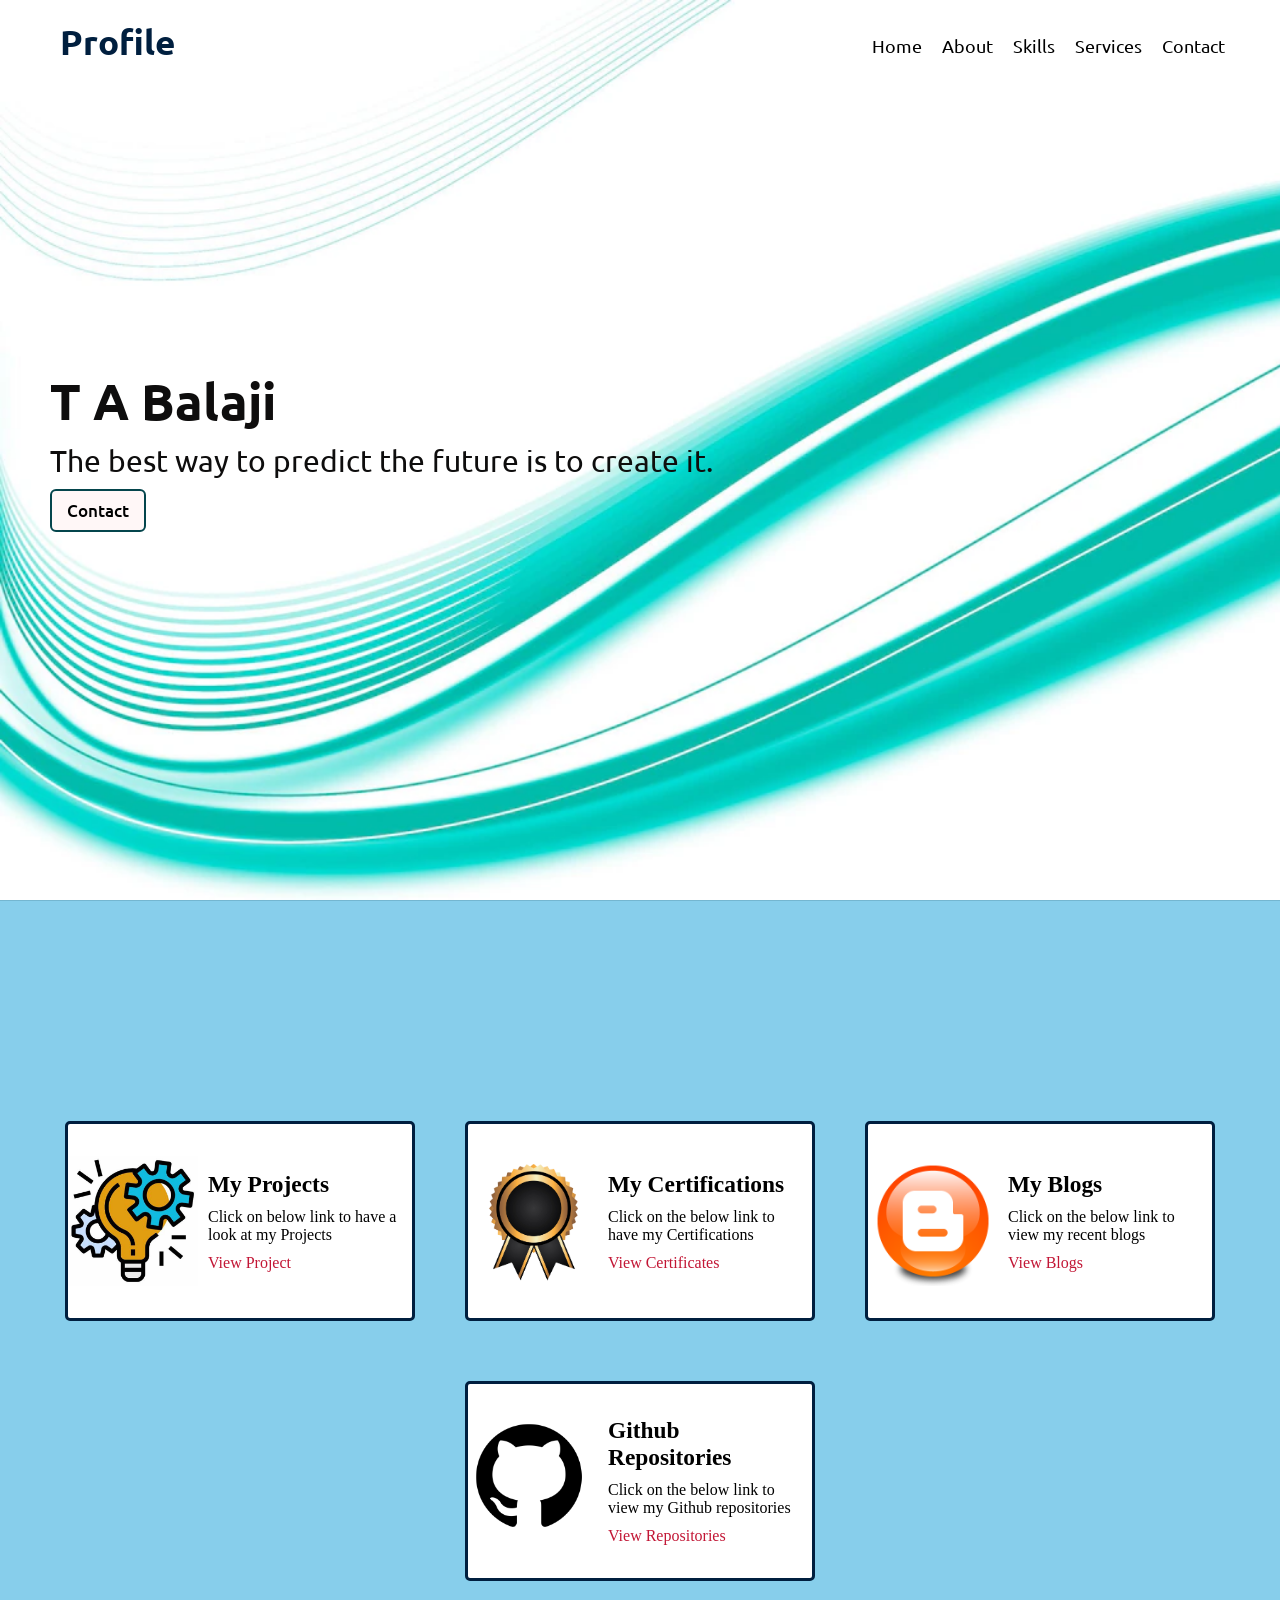
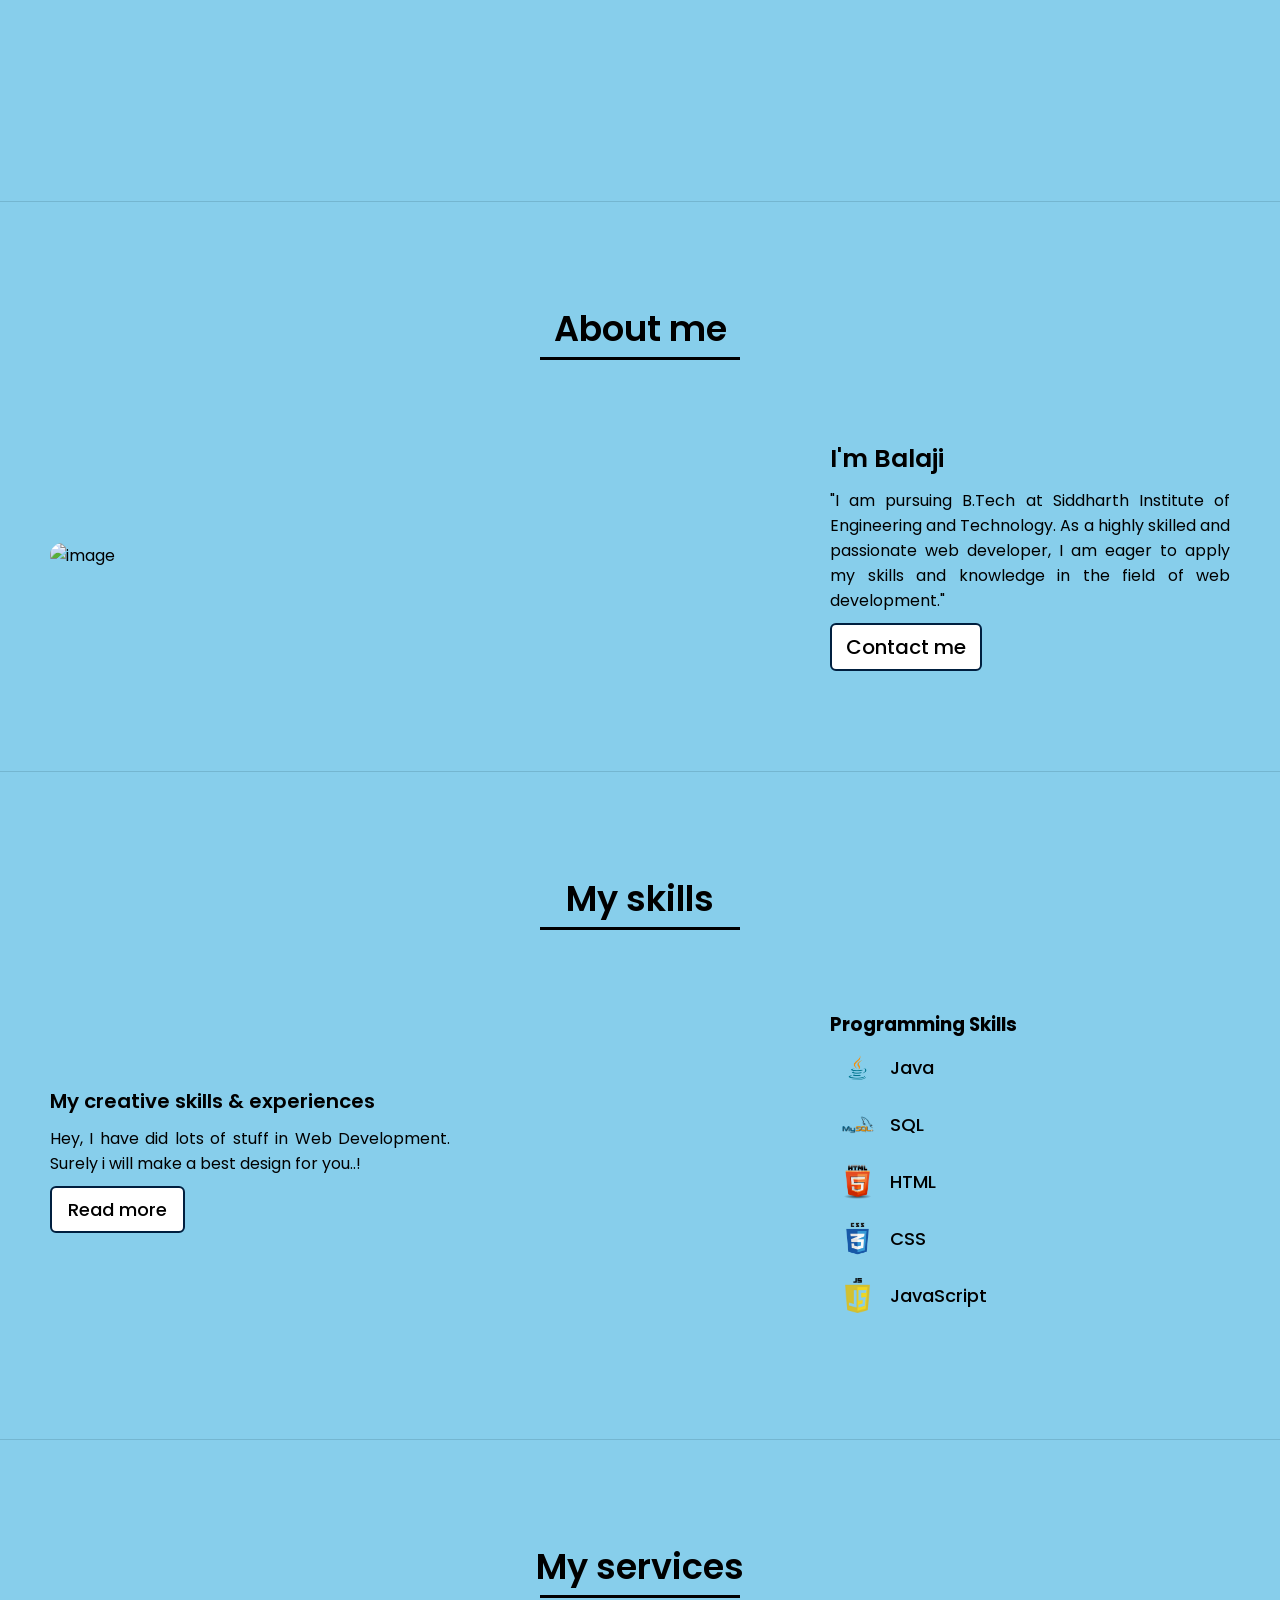
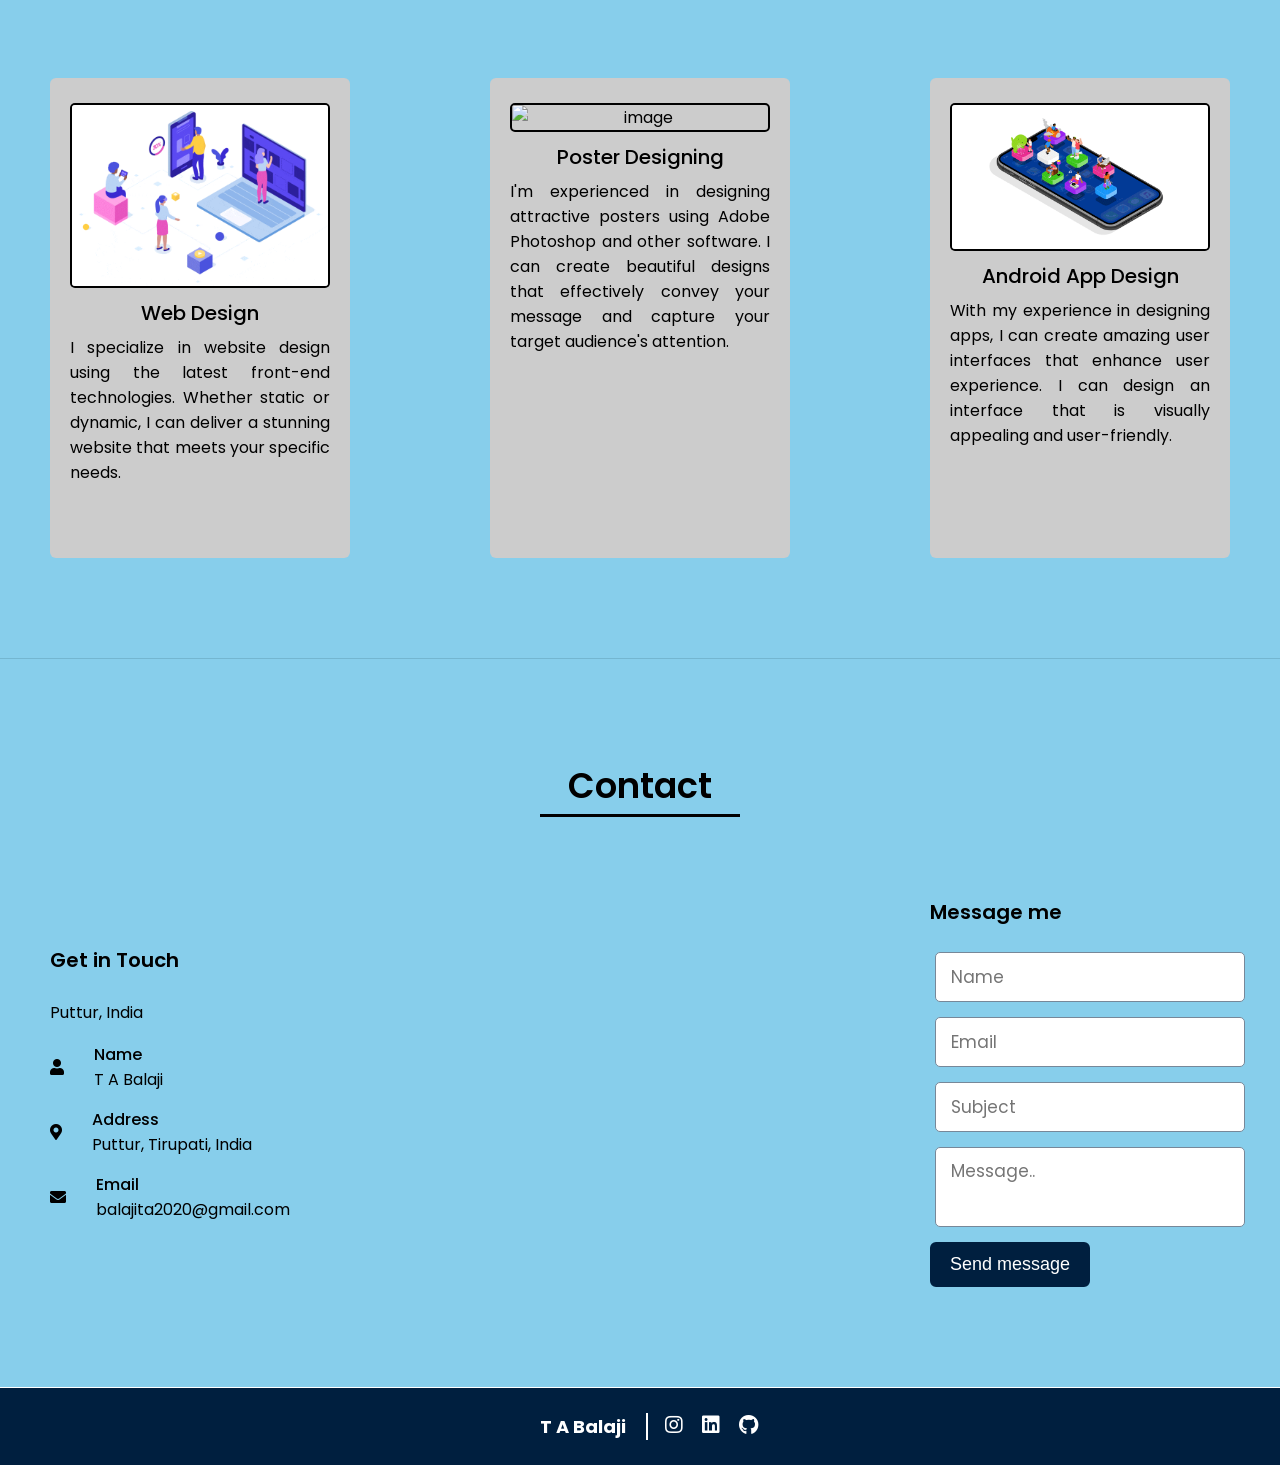
==== commit b97ccf21: "image updated" ====
--- a/index.html
+++ b/index.html
@@ -94,7 +94,7 @@
             <h2 class="title">About me</h2>
             <div class="about-content">
                 <div class="column left">
-                    <img src="images/profile-image.jpg" alt="image">
+                    <img src="images/image.jpeg" alt="image">
                 </div>
                 <div class="column right">
                     <div class="text"> I'm Balaji </div>
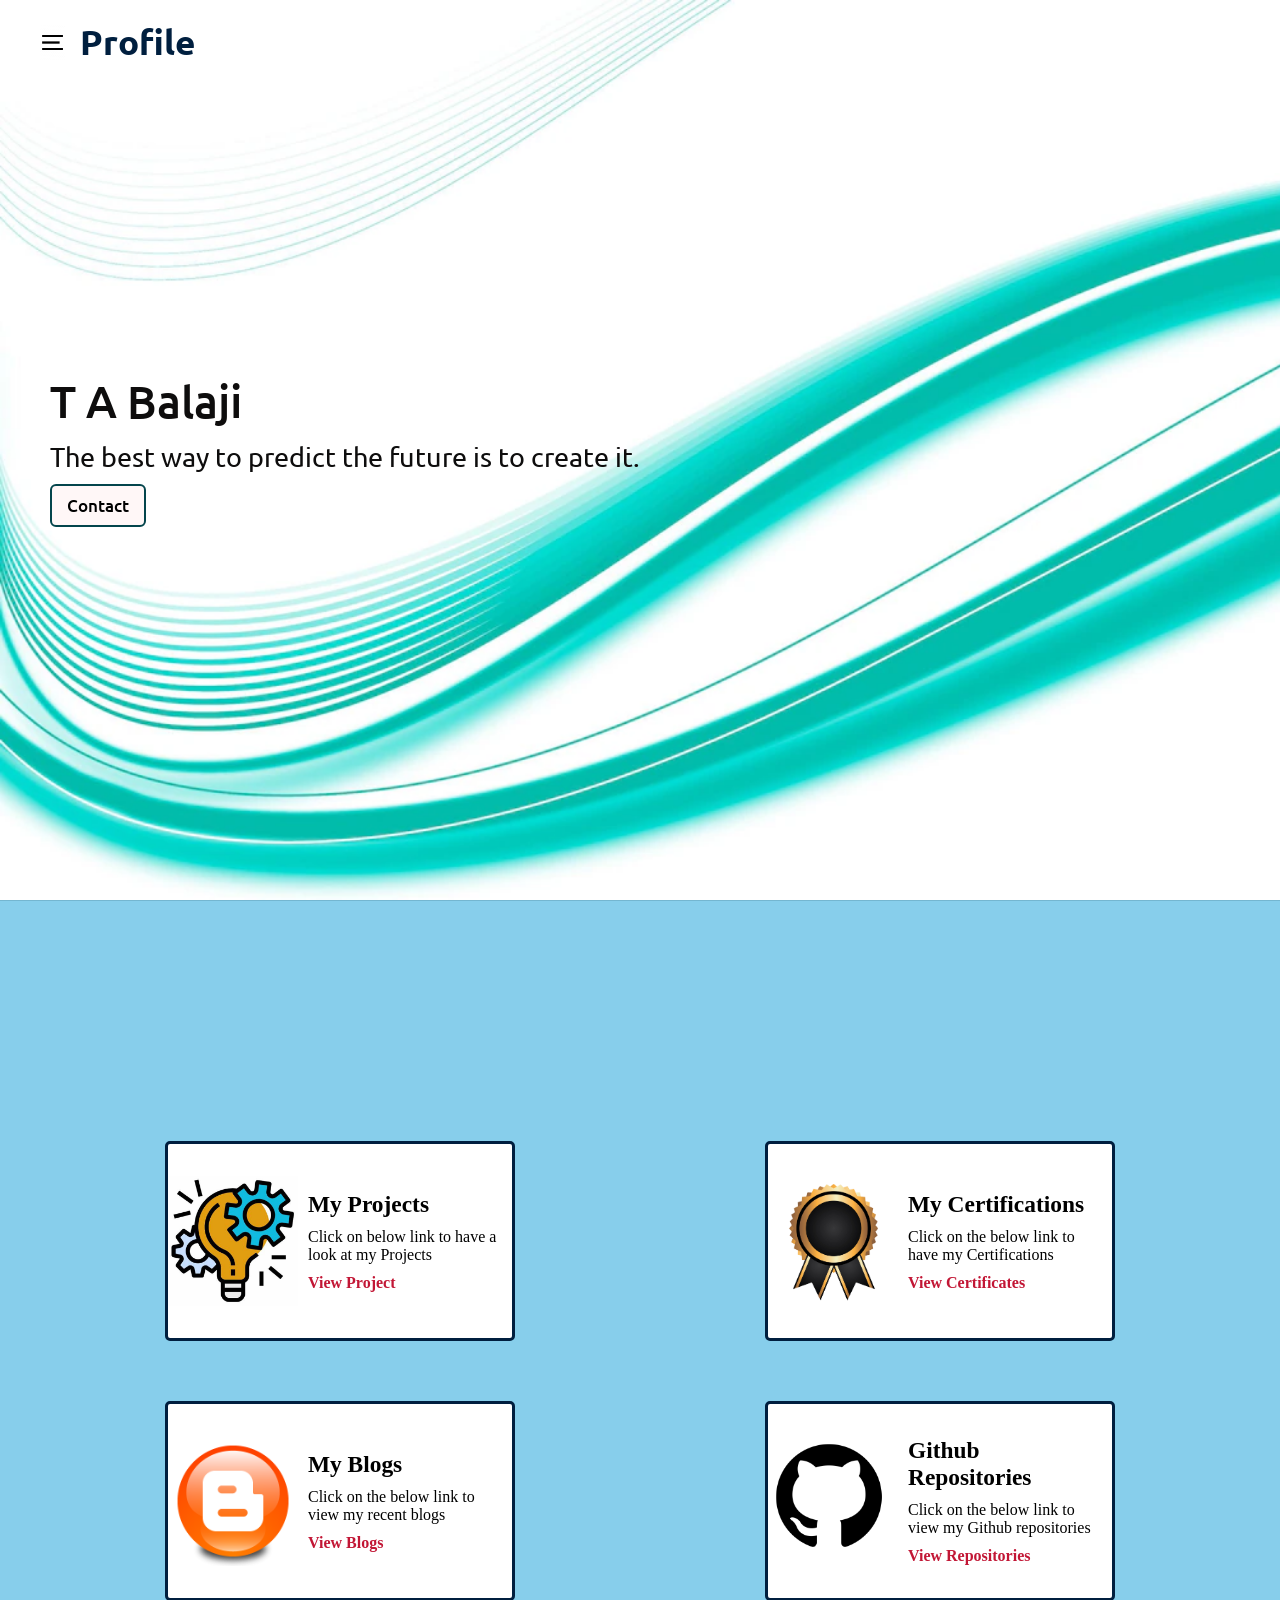
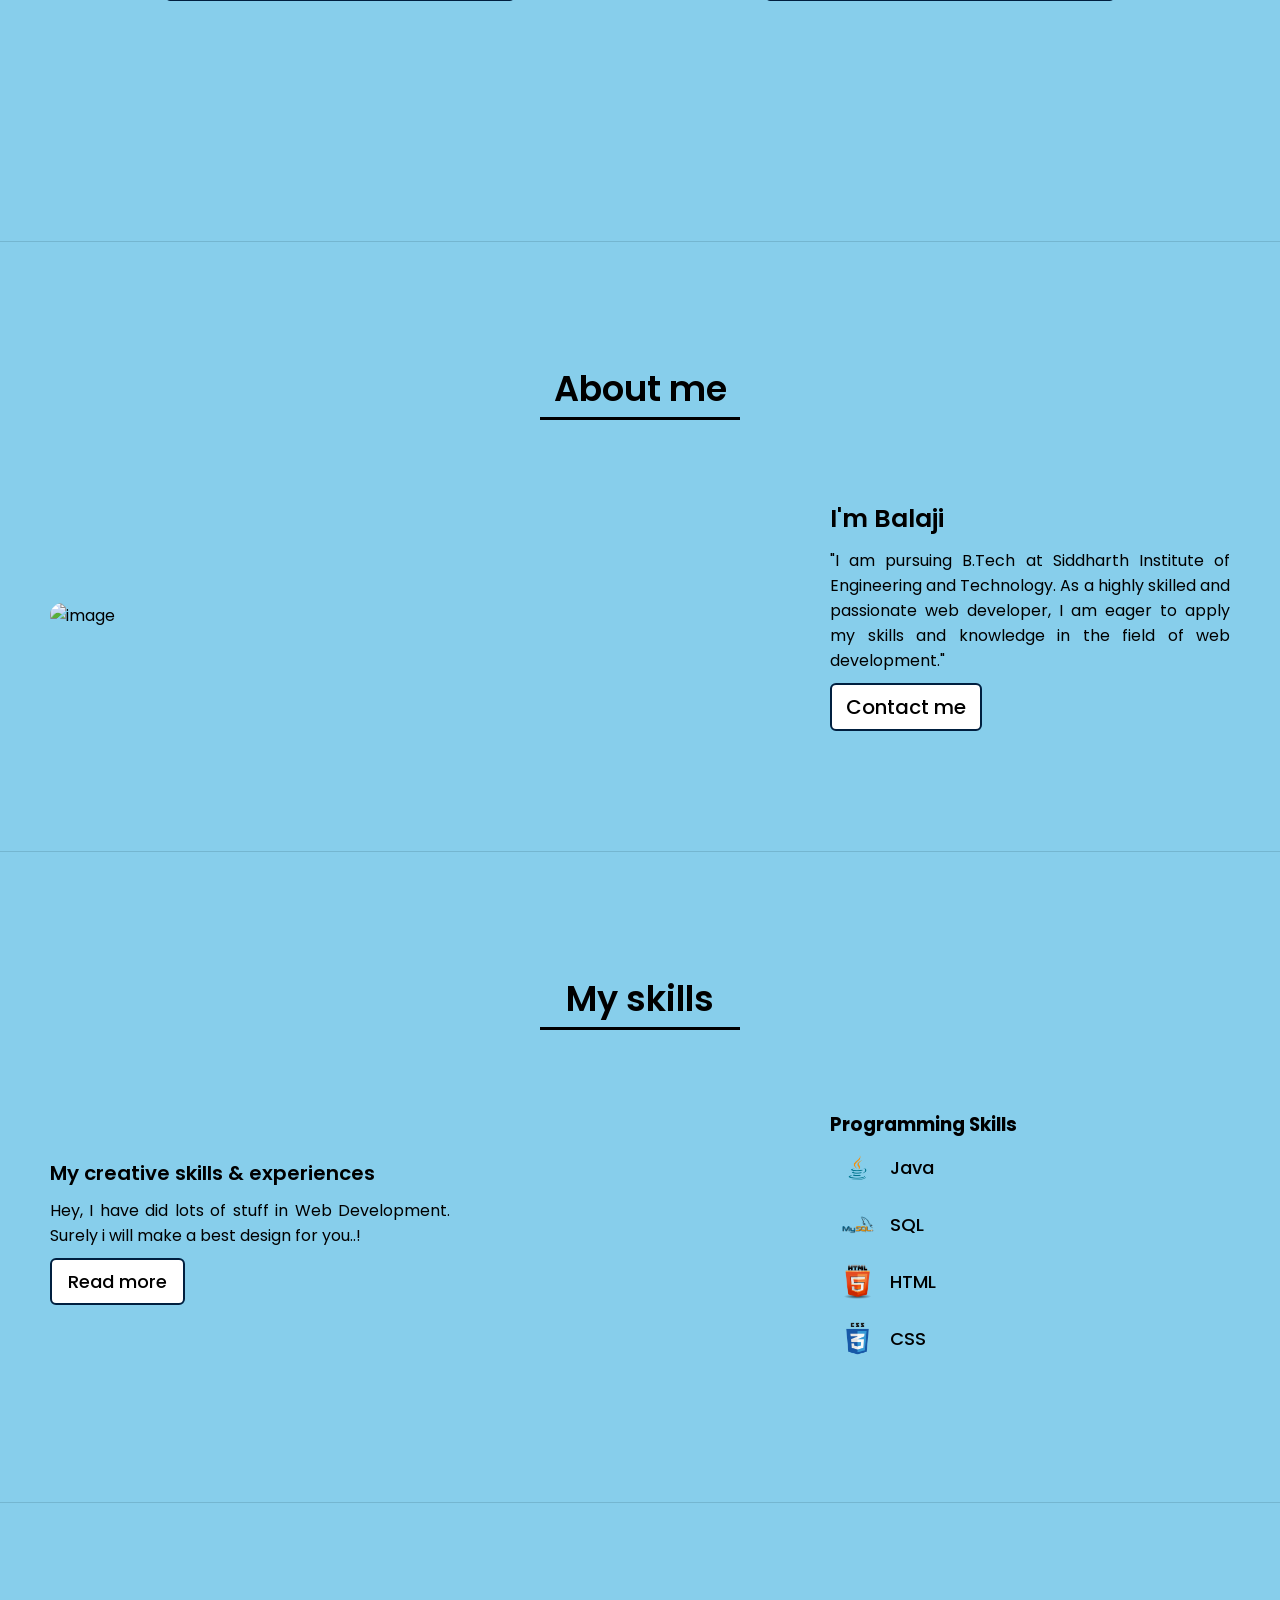
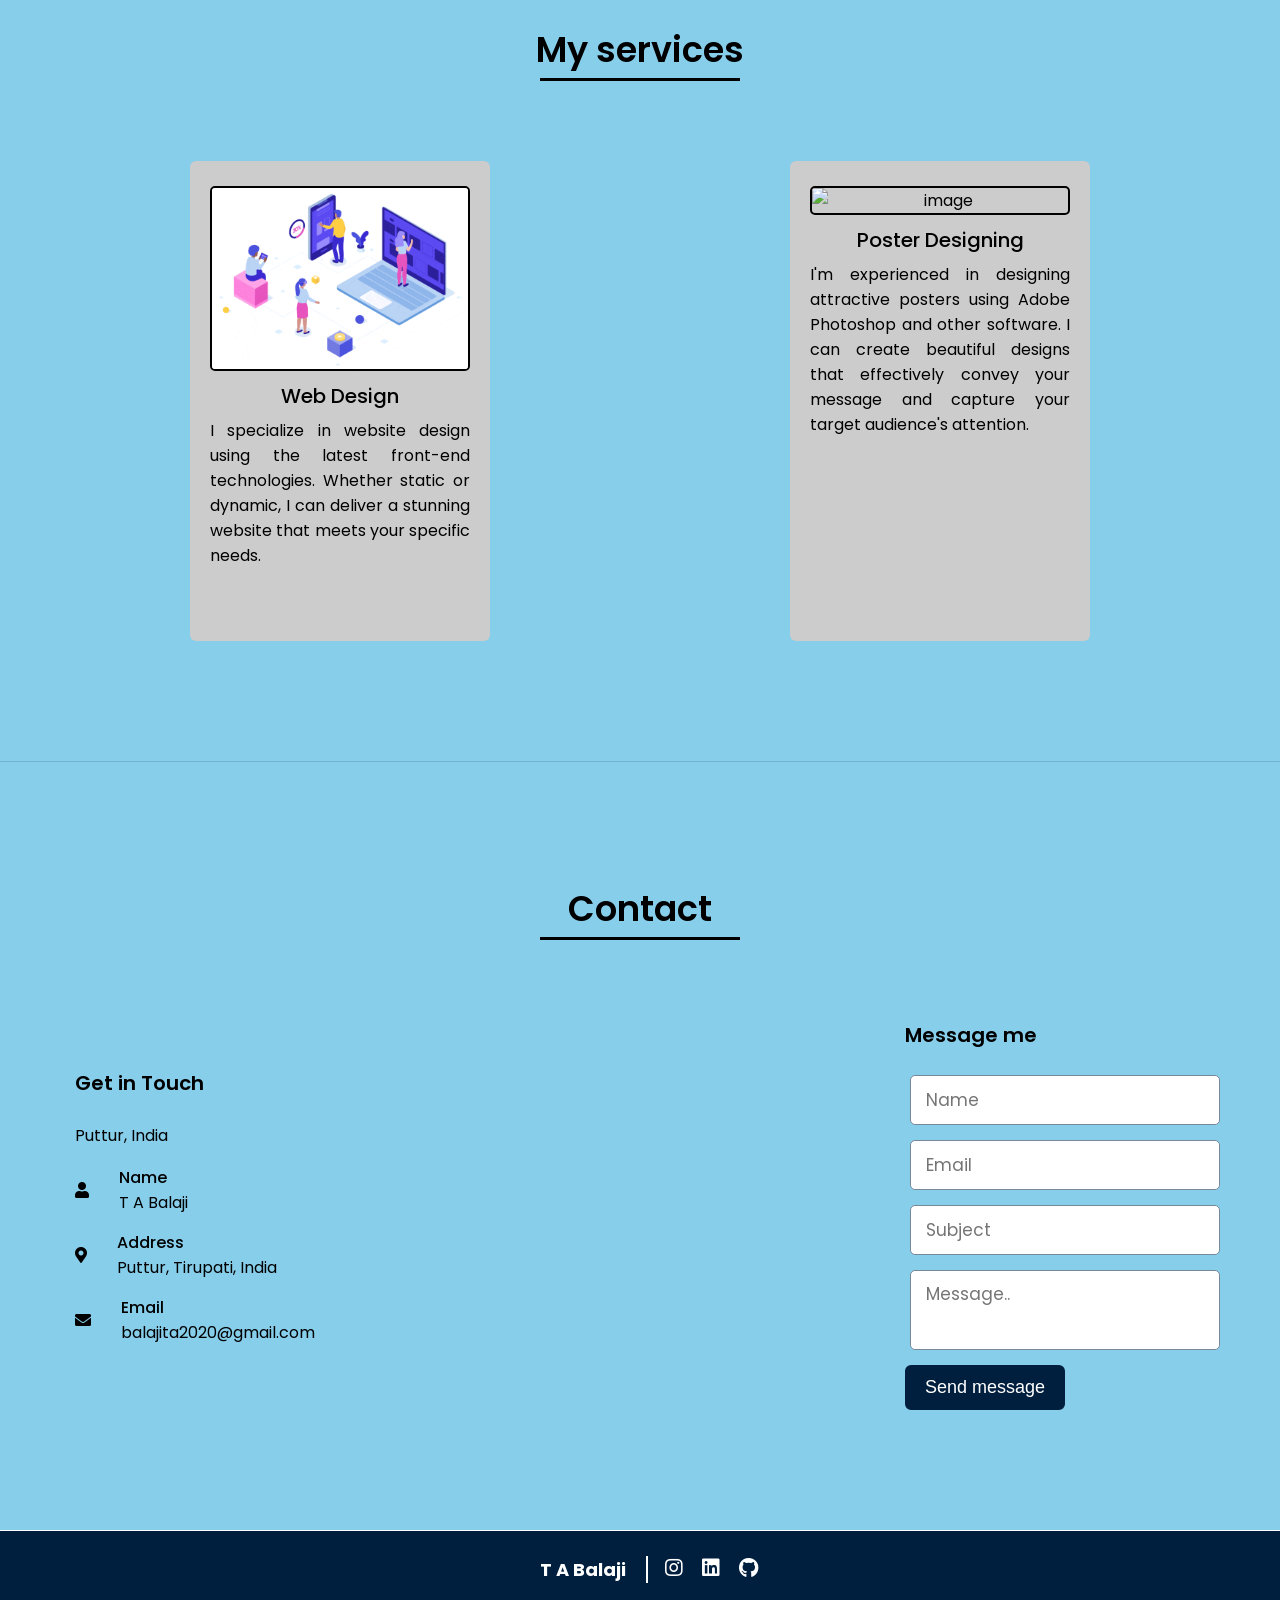
==== commit 0c434305: "contents update" ====
--- a/index.html
+++ b/index.html
@@ -18,13 +18,19 @@
     </div>
     <nav class="navbar">
         <div class="max-width">
-            <div class="logo"><a href="#"><span>Profile</span></a></div>
-            <ul class="menu">
+            
+            <div class="logo">
+                
+                <img src="images/navbar.png" alt="image">
+                <a href="#"><span>Profile</span></a>
+            </div>
+            <ul class="menu nav-auto">
                 <li><a href="#home" class="menu-btn">Home</a></li>
                 <li><a href="#about" class="menu-btn">About</a></li>
                 <li><a href="#skills" class="menu-btn">Skills</a></li>
                 <li><a href="#services" class="menu-btn">Services</a></li>
                 <li><a href="#contact" class="menu-btn">Contact</a></li>
+                
             </ul>
         </div>
     </nav>
@@ -99,7 +105,7 @@
                 <div class="column right">
                     <div class="text"> I'm Balaji </div>
                     <p>"I am pursuing B.Tech at Siddharth Institute of Engineering and Technology. As a highly skilled and passionate web developer, I am eager to apply my skills and knowledge in the field of web development."</p>
-                    <a>Contact me</a>
+                    <a href="#contact">Contact me</a>
                 </div>
             </div>
         </div>
@@ -136,10 +142,10 @@
                         <img src="images/logo/css.png" alt="css">
                         <span>CSS</span>
                     </div>
-                    <div class="skills-list">
+                    <!-- <div class="skills-list">
                         <img src="images/logo/js.png" alt="js">
                         <span>JavaScript</span>
-                    </div>
+                    </div> -->
                 </div>
             </div>
         </div>
@@ -165,13 +171,13 @@
                         <p>I'm experienced in designing attractive posters using Adobe Photoshop and other software. I can create beautiful designs that effectively convey your message and capture your target audience's attention.</p>
                     </div>
                 </div>
-                <div class="card">
+                <!-- <div class="card">
                     <div class="box">
                         <img src="images/android-image.gif" alt="image">
                         <div class="text">Android App Design</div>
                         <p>With my experience in designing apps, I can create amazing user interfaces that enhance user experience. I can design an interface that is visually appealing and user-friendly.</p>
                     </div>
-                </div>
+                </div> -->
                </div>
             </div>
         </div>
--- a/style.css
+++ b/style.css
@@ -42,7 +42,7 @@
 
 .maximum-width{
     max-width: 1300px;
-    padding: 0 50px;
+    padding: 20px 50px;
     margin: auto;
 }
 
@@ -120,13 +120,13 @@
 
 
 .navbar .logo{
-    display: inline-block;
+    display: flex;
     width: 100px;
 
 }
 
 .navbar .logo a{
-    margin-left: 30px;
+    margin-left: 15px;
     color: rgb(14, 13, 13);
     font-size: 35px;
     font-weight: 600;
@@ -148,6 +148,7 @@
     flex-direction:row;
 }
 
+
 .navbar .menu li{
     margin:0 10px;
     list-style: none;
@@ -159,7 +160,7 @@
 }
 .navbar .menu li a{
     margin-bottom: 5px;
-    display: block;
+    display: none;
     color: rgb(0, 0, 0);
     font-size: 18px;
     font-weight: 400;
@@ -169,6 +170,20 @@
     color: rgb(14, 166, 174);
 }
 
+.navbar .logo img{
+    margin-top: 5px;
+    margin-left: 10px;
+    cursor: pointer;
+    color: rgb(14, 13, 13);
+    font-size: 35px;
+    font-weight: 600;
+    width: 25px;
+    height: 35px;
+}
+.navbar .logo img
+{
+   display: block;
+}
 /* menu btn styling */
 .scroll-btn{
     position: fixed;
@@ -218,13 +233,13 @@
     display: flex;
 }
 .home .home-content  .text-1{
-    font-size: 50px;
-    font-weight: 600;
+    font-size: 45px;
+    font-weight: 500;
     margin-bottom: 10px;
 }
 .home .home-content .text-2{
     text-align: justify;
-    font-size: 30px;
+    font-size: 27px;
 }
 
 .home .home-content  a{
@@ -272,7 +287,7 @@
     flex-direction: row;
     width:auto;
     height:auto;    
-    padding: 20px 0px;
+    padding: 20px 20px;
 }
 .my-fields .fields-box .box-content{
     width: 350px;
@@ -303,6 +318,7 @@
 }
 .my-fields .fields-box .box-content .fields-cont a{
     font-size: 16px;
+    font-weight: 600;
     color: #c21635;
     border-radius: 5px;
     
@@ -365,6 +381,9 @@
 }
 .services .title::before{
     background: #000;
+}
+.services .serv-content{
+    justify-content: space-around;
 }
 .services .serv-content .card{
     width: 300px;
@@ -485,6 +504,7 @@
 }
 .contact .contact-content{
     display: flex;
+    padding: 0px 25px;
     justify-content: space-between;
 }
 .contact .contact-content .column{
@@ -634,19 +654,6 @@
     letter-spacing: 1px;
 }
 
-footer .social-media .fa-linkedin:hover{
-    font-weight: 400px;
-    color:rgb(71, 96, 196);
-    font-size: 21px;
-}
-footer .social-media .fa-instagram:hover{
-    color:rgb(253, 95, 179);
-    font-size: 21px;
-}
-footer .social-media .fa-github:hover{
-    color:rgb(81, 77, 93);
-    font-size: 21px;
-}
 footer .social-media i span{
     padding :0px 10px;
     font-size: 16px;  
@@ -667,7 +674,7 @@
 
 @media (maximum-width: 990px) {
     .maximum-width{
-        padding: 0 25px;
+        padding: 0 20px;
     }
 }
 
@@ -677,7 +684,8 @@
         z-index: 999;
     }
     .navbar .menu{
-        position: fixed;
+       
+        position:fixed;
         height: 100vh;
         width: 100%;
         background: #111;
@@ -692,12 +700,12 @@
         display: none;
     }
     .navbar .menu li a{
-        display:inline-block;
+        display:none;
         margin: 10px 0;
         font-size: 20px;
     }
     .home .home-content .text-2{
-        font-size: 50px;
+        font-size: 40px;
     }
     .home .home-content a{
         font-size: 23px;
@@ -734,7 +742,7 @@
         padding: 0 20px;
     }
     .home .home-content .text-2{
-        font-size: 50px;
+        font-size: 45px;
     }
     .home .home-content a{
         font-size: 20px;
@@ -746,7 +754,7 @@
 
 @media (maximum-width: 450px) {
     .navbar .menu li {
-        display: flex;
+        display: none;
         font-size: 20px;
     }
     .navbar .menu li a{
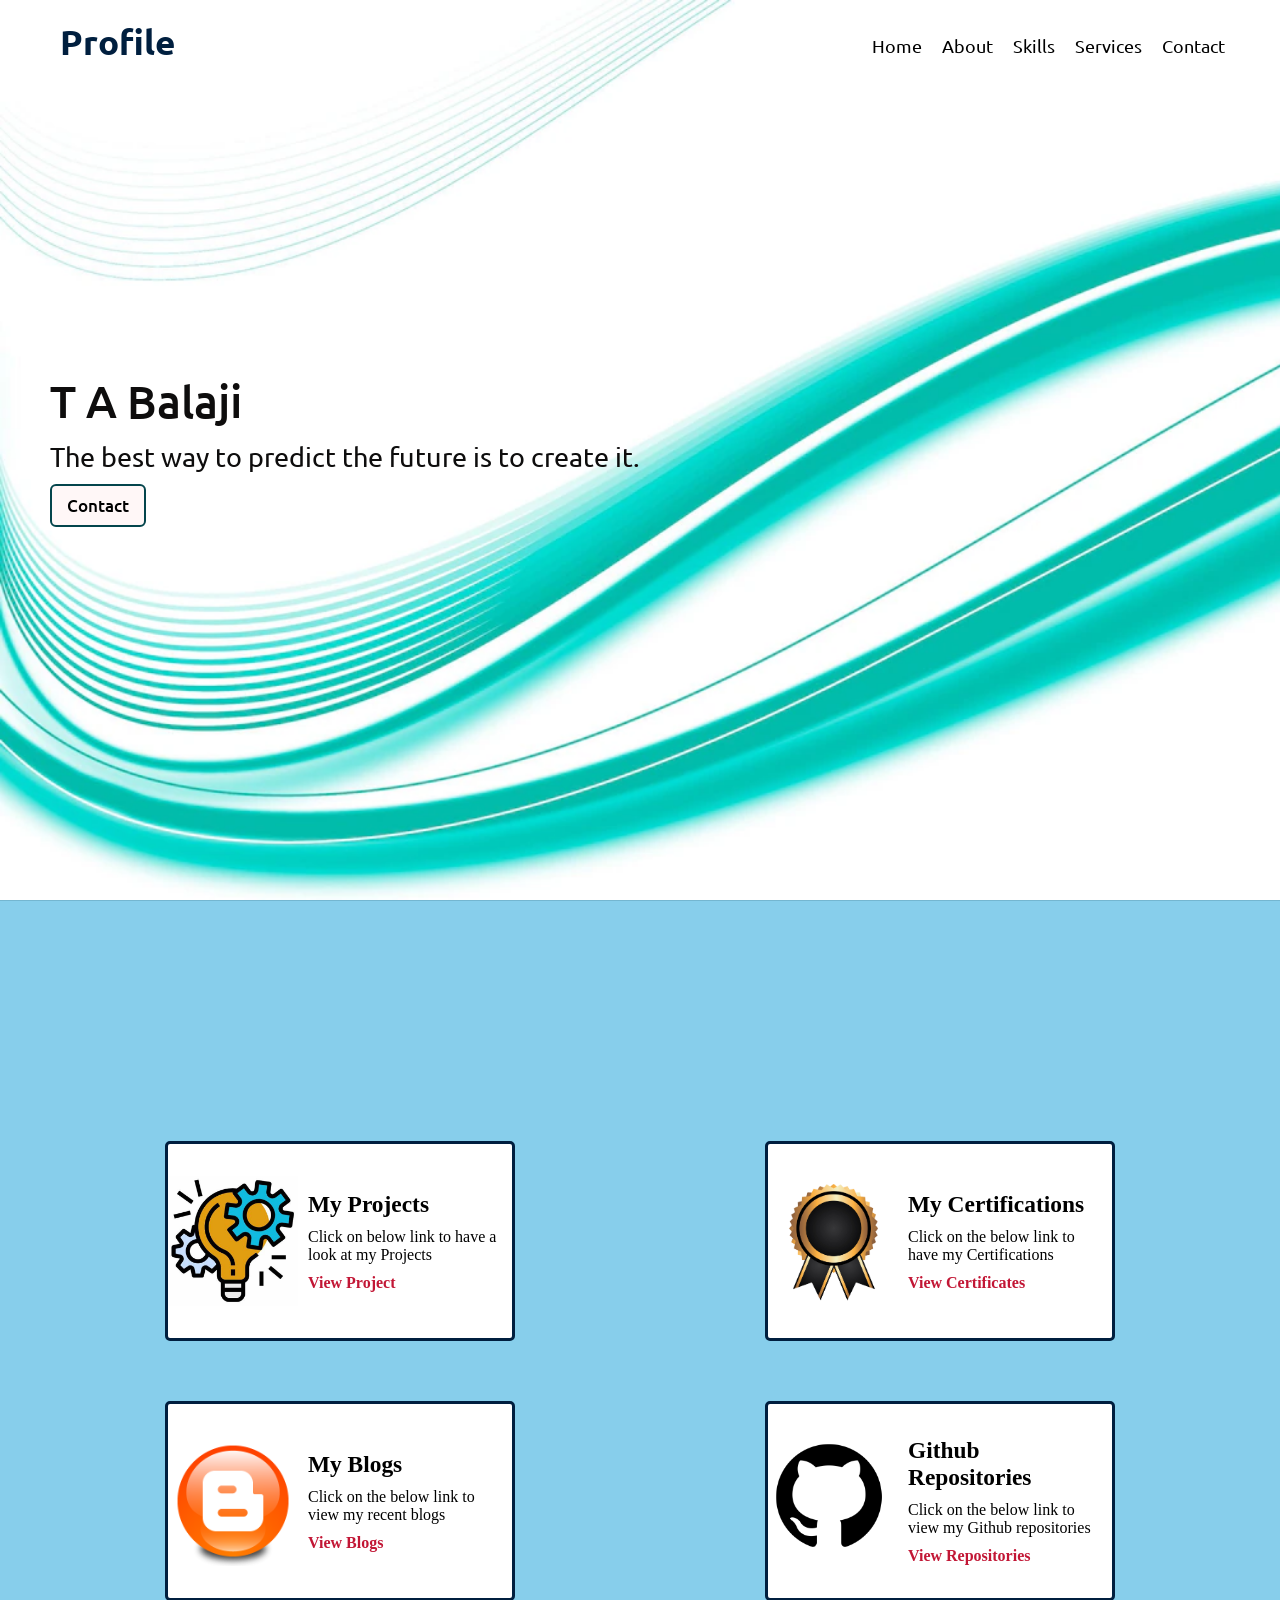
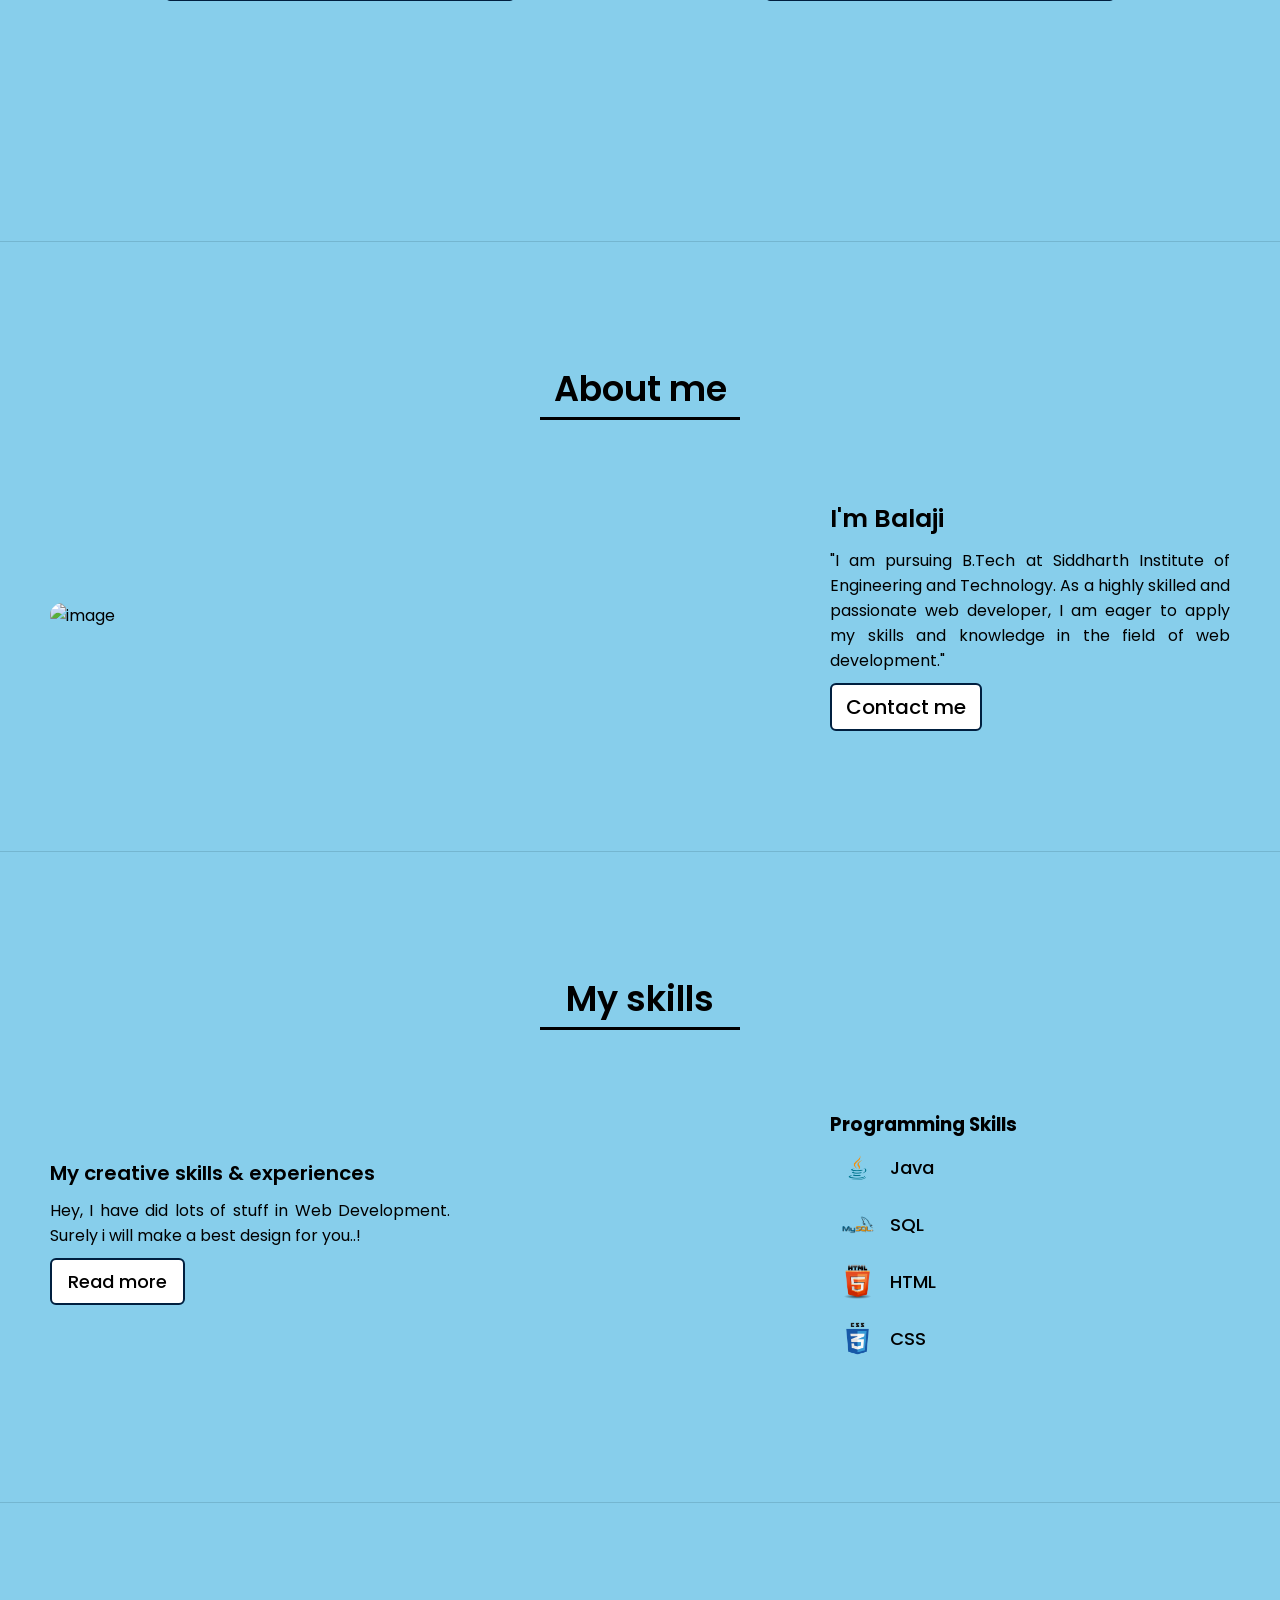
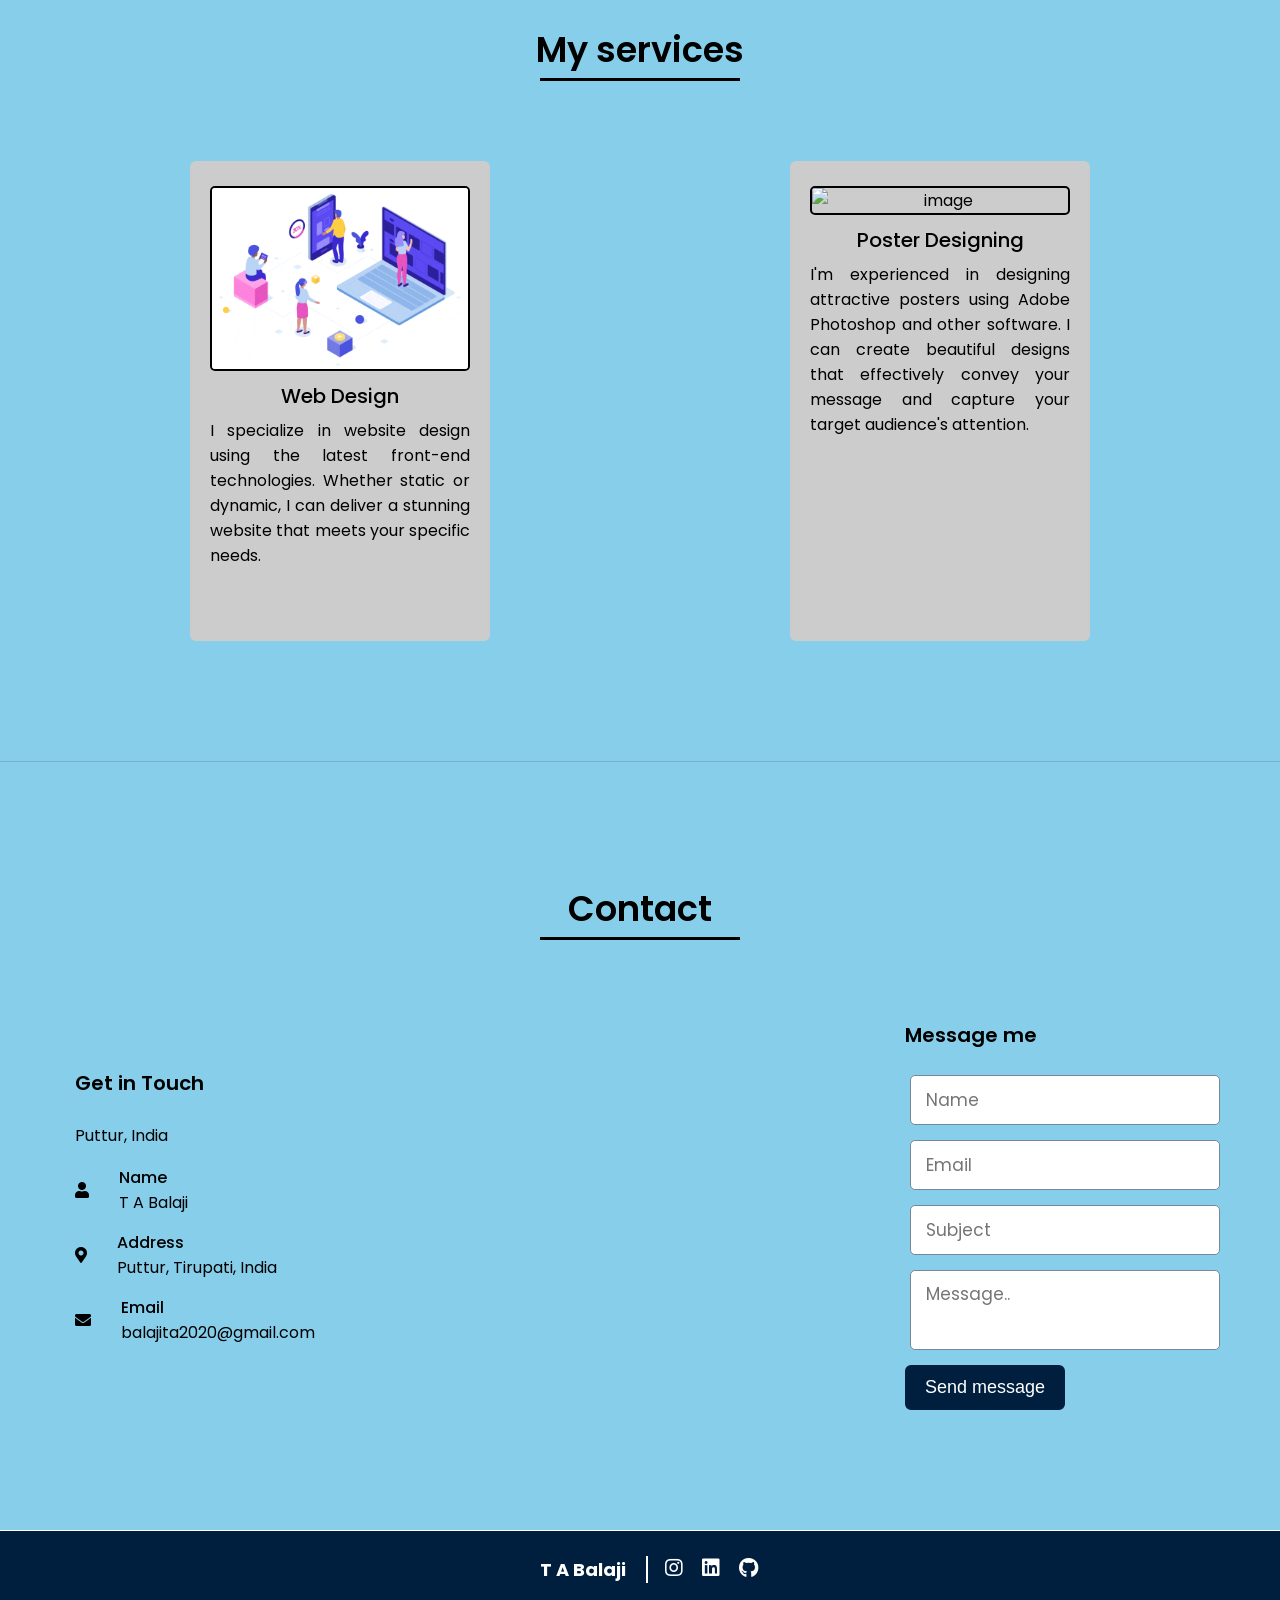
==== commit 585e295b: "update recover" ====
--- a/index.html
+++ b/index.html
@@ -21,10 +21,9 @@
             
             <div class="logo">
                 
-                <img src="images/navbar.png" alt="image">
                 <a href="#"><span>Profile</span></a>
             </div>
-            <ul class="menu nav-auto">
+            <ul class="menu">
                 <li><a href="#home" class="menu-btn">Home</a></li>
                 <li><a href="#about" class="menu-btn">About</a></li>
                 <li><a href="#skills" class="menu-btn">Skills</a></li>
--- a/style.css
+++ b/style.css
@@ -120,13 +120,13 @@
 
 
 .navbar .logo{
-    display: flex;
+    display: inline-block;
     width: 100px;
 
 }
 
 .navbar .logo a{
-    margin-left: 15px;
+    margin-left: 30px;
     color: rgb(14, 13, 13);
     font-size: 35px;
     font-weight: 600;
@@ -148,7 +148,6 @@
     flex-direction:row;
 }
 
-
 .navbar .menu li{
     margin:0 10px;
     list-style: none;
@@ -160,7 +159,7 @@
 }
 .navbar .menu li a{
     margin-bottom: 5px;
-    display: none;
+    display: block;
     color: rgb(0, 0, 0);
     font-size: 18px;
     font-weight: 400;
@@ -170,20 +169,7 @@
     color: rgb(14, 166, 174);
 }
 
-.navbar .logo img{
-    margin-top: 5px;
-    margin-left: 10px;
-    cursor: pointer;
-    color: rgb(14, 13, 13);
-    font-size: 35px;
-    font-weight: 600;
-    width: 25px;
-    height: 35px;
-}
-.navbar .logo img
-{
-   display: block;
-}
+
 /* menu btn styling */
 .scroll-btn{
     position: fixed;
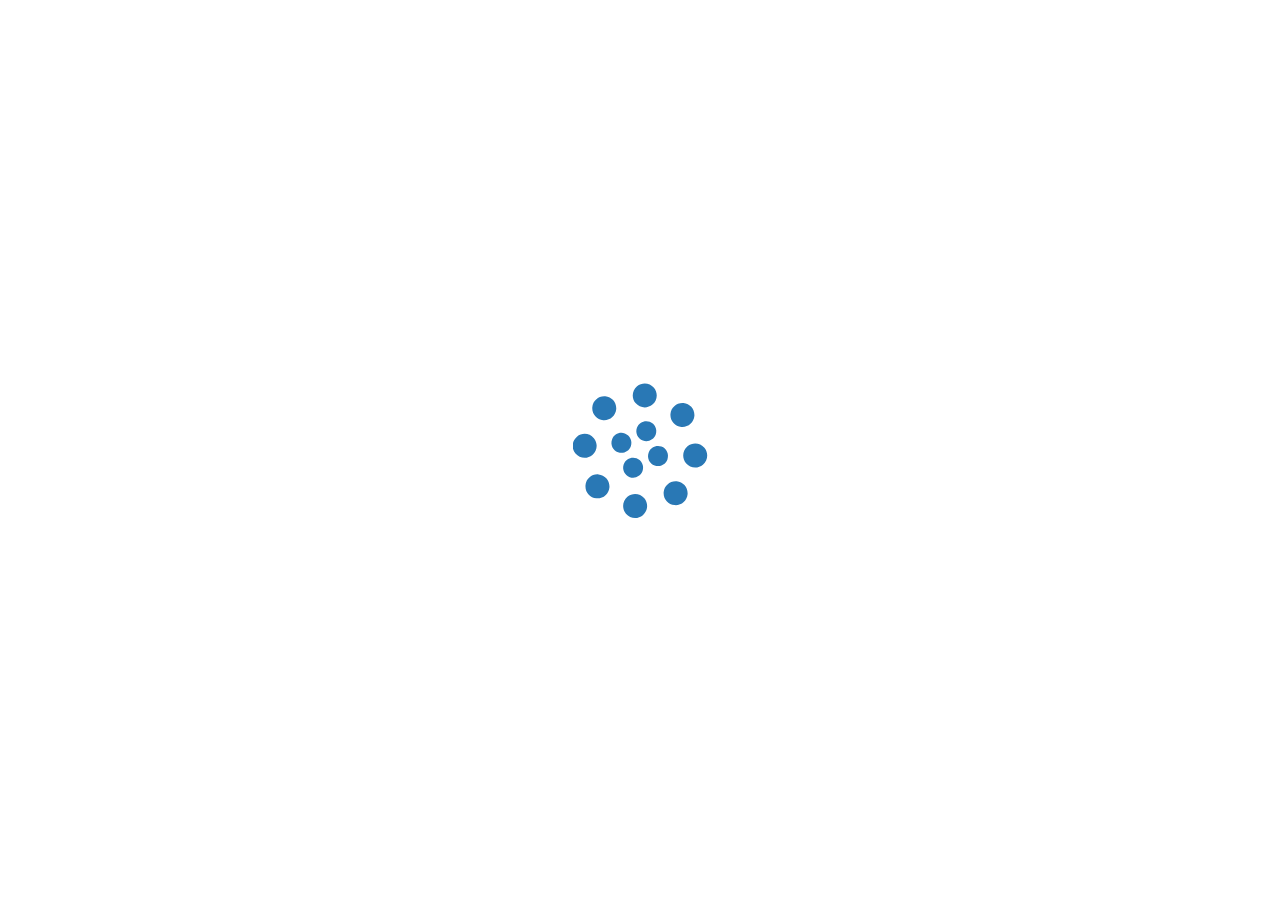
==== commit 49806873: "deploy repo" ====
--- a/index.html
+++ b/index.html
@@ -1,260 +1 @@
-<!DOCTYPE html>
-<html lang="en">
-<head>
-    <meta charset="UTF-8">
-    <meta name="viewport" content="width=device-width, initial-scale=1.0">
-    <title>T A Balaji</title> 
-    <meta http-equiv="Content-Type" content="text/html; charset=utf-8">
-    <meta name="viewport" content="width=device-width, initial-scale=1.0">
-    <link rel="stylesheet" href="https://cdnjs.cloudflare.com/ajax/libs/font-awesome/5.15.3/css/all.min.css">
-    <link rel="shortcut icon" href="images/logo.jpg">
-    <link rel="stylesheet" href="style.css">
-    <script src="https://code.jquery.com/jquery-3.5.1.min.js"></script>
-    
-</head>
-<body>
-    <div class="scroll-btn">
-        <i class="fas fa-angle-up"></i>
-    </div>
-    <nav class="navbar">
-        <div class="max-width">
-            
-            <div class="logo">
-                
-                <a href="#"><span>Profile</span></a>
-            </div>
-            <ul class="menu">
-                <li><a href="#home" class="menu-btn">Home</a></li>
-                <li><a href="#about" class="menu-btn">About</a></li>
-                <li><a href="#skills" class="menu-btn">Skills</a></li>
-                <li><a href="#services" class="menu-btn">Services</a></li>
-                <li><a href="#contact" class="menu-btn">Contact</a></li>
-                
-            </ul>
-        </div>
-    </nav>
-    <!-- home section start -->
-    <section class="home" id="home">
-        <div class="maximum-width">
-            <div class="home-content">
-                <div class="text">
-                    <div class="text-1">T A Balaji</div>
-                    <div class="text-2">The best way to predict the future is to create it.</div>
-                    <a href="#contact">Contact</a>
-                </div>
-            </div>
-        </div>
-    </section>
-    <section class="my-fields" id="my-fields">
-        <div class="maximum-width">
-            <div class="fields-content">
-                <div class="fields-box">
-                    <div class="box-content">
-                        <img src="sub-page/images/p_badge.jpeg" alt="projects">
-                        <div class="fields-cont">
-                            <h3>My Projects</h3>
-                            <p>Click on below link to have a look at my Projects</p>
-                            <a href="./sub-page/projects.html">View Project</a>  
-                        </div>                      
-                    </div>
-                </div>
-                <div class="fields-box">
-                    <div class="box-content">
-                        <img src="sub-page/images/c_badge.jpg" alt="certificate">
-                        <div class="fields-cont">
-                            <h3>My Certifications</h3>
-                            <p>Click on the below link to have my Certifications</p>
-                            <a href="sub-page/certificates.html">View Certificates</a>
-                        </div>                       
-                    </div>
-                </div>
-                <div class="fields-box">
-                    <div class="box-content">
-                        <img src="sub-page/images/b_badge.png" alt="blogs">
-                        <div class="fields-cont">
-                            <h3>My Blogs</h3>
-                            <p>Click on the below link to view my recent blogs</p>
-                            <a href="https://thecodingcontent.blogspot.com/">View Blogs</a>
-                        </div>                       
-                    </div>
-                </div>
-                <div class="fields-box">
-                    <div class="box-content">
-                        <img src="sub-page/images/g_badge.png" alt="github">
-                        <div class="fields-cont">
-                            <h3>Github Repositories</h3>
-                            <p>Click on the below link to view my Github repositories</p>
-                            <a href="https://github.com/balaji0511">View Repositories</a>
-                        </div>                       
-                    </div>
-                </div>                    
-            </div>
-        </div>
-    </section>
-
-
-    <!-- about section start -->
-    <section class="about" id="about">
-        <div class="maximum-width">
-            <h2 class="title">About me</h2>
-            <div class="about-content">
-                <div class="column left">
-                    <img src="images/image.jpeg" alt="image">
-                </div>
-                <div class="column right">
-                    <div class="text"> I'm Balaji </div>
-                    <p>"I am pursuing B.Tech at Siddharth Institute of Engineering and Technology. As a highly skilled and passionate web developer, I am eager to apply my skills and knowledge in the field of web development."</p>
-                    <a href="#contact">Contact me</a>
-                </div>
-            </div>
-        </div>
-    </section>
-
-
-    
-
-    <!-- skills section start -->
-    <section class="skills" id="skills">
-        <div class="maximum-width">
-            <h2 class="title">My skills</h2>
-            <div class="skills-content">
-                <div class="column left">
-                    <div class="text">My creative skills & experiences</div>
-                    <p>Hey, I have did lots of stuff in Web Development. Surely i will make a best design for you..!</p>
-                    <a href="#my-fields">Read more</a>
-                </div>
-                <div class="column right">
-                    <h3>Programming Skills</h3>
-                    <div class="skills-list">
-                        <img src="images/logo/java.png" style="width:35px;height: 35px;" alt="java">
-                        <span>Java</span>
-                    </div>
-                    <div class="skills-list">
-                        <img src="images/logo/sql.png" alt="sql">
-                        <span>SQL</span>
-                    </div>
-                    <div class="skills-list">
-                        <img src="images/logo/html.png"  alt="html">
-                        <span>HTML</span>
-                    </div>
-                    <div class="skills-list">
-                        <img src="images/logo/css.png" alt="css">
-                        <span>CSS</span>
-                    </div>
-                    <!-- <div class="skills-list">
-                        <img src="images/logo/js.png" alt="js">
-                        <span>JavaScript</span>
-                    </div> -->
-                </div>
-            </div>
-        </div>
-    </section>
-
-    
-    <!-- services section -->
-    <section class="services" id="services">
-        <div class="maximum-width">
-            <h2 class="title">My services</h2>
-            <div class="serv-content">
-                <div class="card">
-                    <div class="box">
-                        <img src="images/web-image.gif" alt="image">
-                        <div class="text">Web Design</div>
-                        <p>I specialize in website design using the latest front-end technologies. Whether static or dynamic, I can deliver a stunning website that meets your specific needs.</p>
-                    </div>
-                </div>
-                <div class="card">
-                    <div class="box">
-                        <img src="images/android-image1.gif" alt="image">
-                        <div class="text">Poster Designing</div>
-                        <p>I'm experienced in designing attractive posters using Adobe Photoshop and other software. I can create beautiful designs that effectively convey your message and capture your target audience's attention.</p>
-                    </div>
-                </div>
-                <!-- <div class="card">
-                    <div class="box">
-                        <img src="images/android-image.gif" alt="image">
-                        <div class="text">Android App Design</div>
-                        <p>With my experience in designing apps, I can create amazing user interfaces that enhance user experience. I can design an interface that is visually appealing and user-friendly.</p>
-                    </div>
-                </div> -->
-               </div>
-            </div>
-        </div>
-    </section>
-    
-
-
-    <!-- contact section start -->
-    <section class="contact" id="contact">
-        <div class="maximum-width">
-            <h2 class="title">Contact</h2>
-            <div class="contact-content">
-                <div class="column left">
-                    <div class="text">Get in Touch</div>
-                    <p>Puttur, India</p>
-                    <div class="icons">
-                        <div class="row">
-                            <i class="fas fa-user"></i>
-                            <div class="info">
-                                <div class="head">Name</div>
-                                <div class="sub-title">T A Balaji</div>
-                            </div>
-                        </div>
-                        <div class="row">
-                            <i class="fas fa-map-marker-alt"></i>
-                            <div class="info">
-                                <div class="head">Address</div>
-                                <div class="sub-title">Puttur, Tirupati, India</div>
-                            </div>
-                        </div>
-                        <div class="row">
-                            <i class="fas fa-envelope"></i>
-                            <div class="info">
-                                <div class="head">Email</div>
-                                <div class="sub-title">balajita2020@gmail.com</div>      
-                            </div>
-                        </div>
-                    </div>
-                </div>
-                <div class="column right">
-                    <div class="text">Message me</div>
-                    <form class="form" action="https://formcarry.com/s/WOjeC3FRvz" method="post">
-                        <div class="fields">
-                            <div class="field name">
-                                <input type="text" id="name" name="name" placeholder="Name" required>
-                            </div>
-                            <div class="field email">
-                                <input type="email" id="email" name="email" placeholder="Email" required>
-                            </div>
-                        </div>
-                        <div class="field">
-                            <input type="text" id="subject" name="subject" placeholder="Subject" required>
-                        </div>
-                        <div class="field textarea">
-                            <textarea cols="30" rows="10" id="message" name="message" placeholder="Message.." required></textarea>
-                        </div>
-                        <div class="button-area">
-                            <button type="submit">Send message</button>
-                        </div>
-                    </form>
-                </div>
-            </div>
-        </div>
-    </section>
-    <footer>
-        <span>
-            
-            <div class="social-media">
-                <p>T A Balaji</p>
-                <a href="https://instagram.com/_balu_018?igshid=ZDdkNTZiNTM=" target="_blank"><i class="fab fa-instagram"></i></a>
-                <a href="https://www.linkedin.com/in/balaji0511/"  target="_blank"><i class="fab fa-linkedin"></i></a>
-                <a href="https://github.com/balaji0511" target="_blank"><i class="fab fa-github"></i></a>
-                
-              </div>
-        </span>
-    </footer>
-    <script src="script.js"></script>
-
-    
-</body>
-</html>+<!doctype html><html lang="en"><head><meta charset="utf-8"/><link rel="icon" href="/favicon.ico"/><meta name="viewport" content="width=device-width,initial-scale=1"/><meta name="theme-color" content="#000000"/><meta name="description" content="Web site created using create-react-app"/><link rel="apple-touch-icon" href="/logo192.png"/><link rel="manifest" href="/manifest.json"/><title>React App</title><script defer="defer" src="/static/js/main.7f8281ba.js"></script><link href="/static/css/main.4d5c34a7.css" rel="stylesheet"></head><body><noscript>You need to enable JavaScript to run this app.</noscript><div id="root"></div></body></html>
--- a/static/css/main.4d5c34a7.css
+++ b/static/css/main.4d5c34a7.css
@@ -0,0 +1,6 @@
+@charset "UTF-8";@import url(https://fonts.googleapis.com/css2?family=Roboto&display=swap);body{-webkit-font-smoothing:antialiased;-moz-osx-font-smoothing:grayscale;background-image:linear-gradient(90deg,#2c3531,#2c3531);font-family:Roboto,serif!important}#preloader{background-color:var(--clr-bg);background-image:url(/static/media/pre.74b00c043f4cea5fb393.svg);background-position:50%;background-repeat:no-repeat;height:100%;left:0;position:fixed;top:0;width:100%;z-index:999999}#preloader-none{opacity:0}#no-scroll{height:100vh;overflow:hidden}.sticky{-webkit-backdrop-filter:blur(250px)!important;backdrop-filter:blur(250px)!important;box-shadow:0 2px 2px 0 var(--clr-border)!important}.navbar,.sticky{transition:all .5s ease-out 0s!important}.navbar{padding:.3rem 2rem!important;position:fixed!important}.navbar-toggler{background-color:initial!important;border:none!important;outline:none!important;position:relative!important}.navbar-toggler span{background-color:var(--clr-txt)!important;display:block!important;height:4px!important;left:0!important;margin-bottom:5px!important;margin-top:5px!important;opacity:1!important;outline:none!important;transform:rotate(0deg)!important;width:27px!important}.navbar-toggler:active,.navbar-toggler:focus{box-shadow:none!important;outline:none!important}.navbar-toggler span:first-child,.navbar-toggler span:nth-child(3){transition:transform .35s ease-in-out!important}.navbar-toggler:not(.collapsed) span:first-child{left:12px!important;opacity:.9!important;position:absolute!important;top:10px!important;transform:rotate(135deg)!important}.navbar-toggler:not(.collapsed) span:nth-child(2){background-color:initial!important;height:12px!important;visibility:hidden!important}.navbar-toggler:not(.collapsed) span:nth-child(3){left:12px!important;opacity:.9!important;position:absolute!important;top:10px!important;transform:rotate(-135deg)!important}@media (max-width:768px){.navbar{-webkit-backdrop-filter:blur(250px)!important;backdrop-filter:blur(250px)!important;box-shadow:0 2px 2px 0 var(--clr-border)!important;font-size:1.2rem!important;transition:all .5s ease-out 0s!important}}.navbar-brand{color:var(--clr-txt)!important}.logo{height:2.5em;width:3em}.navbar-nav .nav-link{color:var(--clr-txt)!important;padding-left:.5rem!important;padding-right:.5rem!important}.nav-link{padding:.8rem 1rem!important}.theme-switch{padding-left:20px}@media (max-width:768px){.nav-link{padding:.7rem 1rem!important}.logo{height:1.9em!important;width:2.5em!important}.theme-switch{align-items:center;display:flex;justify-content:center}}.navbar-nav .nav-item{margin-left:20px;position:relative}.navbar-nav .nav-item a{font-weight:400;position:relative;transition:all .3s ease-out 0s;z-index:1}.navbar-nav .nav-item a:after{background-color:var(--clr-primary);border-radius:16px;bottom:1px;content:"";display:block;height:5px;left:0;position:relative;transition:all .3s ease-out 0s;width:0;z-index:-1}.navbar-nav .nav-item a:hover:after{width:100%}#toggle{background-color:#202523;border-radius:1000px;box-shadow:0 5px 20px -10px var(--shadow);cursor:pointer;display:flex;display:block;padding:5px;transition:background-color .3s ease-in;width:50px}#toggle .toggle-inner{background-color:var(--clr-bg);border-radius:1000px;height:15px;transition:margin-left .3s ease-in,background-color .3s ease-in;width:20px}#toggle .toggle-inner.toggle-active{margin-left:20px}.dark-mode #toggle{background-color:var(--clr-txt)}.dark-mode #toggle .toggle-inner{background-color:#202523}.scroll-up{background:#0000!important;border:none;bottom:75px;color:var(--clr-txt);cursor:pointer;font-size:1.8rem;position:fixed;right:30px;transition:.5s;z-index:100}.scroll-up:hover{color:var(--clr-primary)}@media (max-width:570px){.scroll-up{height:40px;width:40px}}.wave{animation-duration:2.1s;animation-iteration-count:infinite;animation-name:wave-animation;display:inline-block;transform-origin:70% 70%}@keyframes wave-animation{0%{transform:rotate(0deg)}10%{transform:rotate(14deg)}20%{transform:rotate(-8deg)}30%{transform:rotate(14deg)}40%{transform:rotate(-4deg)}50%{transform:rotate(10deg)}60%{transform:rotate(0deg)}to{transform:rotate(0deg)}}.home-header{padding-top:80px!important}.home-section{background-color:var(--clr-bg);padding-bottom:30px!important;padding-top:30px!important;position:relative;z-index:1}.home-content{color:var(--clr-txt);padding:9rem 2rem!important;text-align:left}.heading{font-size:2.4em!important;padding-left:50px!important}.heading-name{font-size:5em!important;padding-left:45px!important}.Typewriter__wrapper,.main-name{color:var(--clr-primary)!important}.Typewriter__wrapper{font-size:2em!important;font-weight:600!important;padding-left:25px}.Typewriter__cursor{color:var(--clr-primary)!important;font-size:2.4em!important}@media (max-width:991px){.heading{font-size:2.3em!important}.heading,.heading-name{padding-left:0!important;text-align:left!important}.heading-name{font-size:4em!important}.type{padding-left:0}.Typewriter__wrapper{font-size:1.3em!important;padding:0!important}.Typewriter__cursor{font-size:1.5em!important}}@media (max-width:767px){.heading{font-size:2.2em!important}.heading,.heading-name{padding-left:20px!important;text-align:left!important}.heading-name{font-size:3em!important}.type{text-align:left!important}.Typewriter__wrapper{font-size:1.2em!important;font-weight:400!important;position:absolute;text-align:center!important}.Typewriter__cursor{display:none!important}}.myAvtar{justify-content:center!important;padding-top:9em!important}@media (max-width:767px){.myAvtar{padding-bottom:2em!important;padding-top:2em!important}}.home-about-section{background-color:var(--clr-bg-alt);padding-bottom:70px!important;padding-top:70px!important;position:relative}.home-about-description{color:var(--clr-txt)!important;padding-bottom:20px!important;padding-top:100px!important;text-align:center!important}.home-about-body{font-size:1.2em!important;padding-top:50px;text-align:left}.home-about-social{color:var(--clr-txt)!important;padding-top:25px;text-align:center!important}.home-about-social-links{justify-content:center!important;padding-top:15px!important;padding-inline-start:0!important}.home-about-social-links,.home-social-icons{display:inline-block!important;position:relative!important}.home-social-icons{background:var(--clr-bg)!important;border-radius:50%!important;box-shadow:var(--shadow)!important;font-size:1.2em!important;height:40px!important;line-height:2em!important;text-align:center!important;transition:.5s!important;width:40px!important}.home-social-icons:before{background:var(--clr-primary);border-radius:50%;content:"";height:100%;left:0;position:absolute;top:0;transform:scale(.9);transition:.5s;width:100%;z-index:-1}.home-social-icons:hover:before{box-shadow:0 0 15px var(--clr-primary);transform:scale(1.1)}.home-social-icons:hover{box-shadow:0 0 5px var(--clr-primary);color:var(--clr-primary);text-shadow:0 0 2px var(--clr-primary)}.social-icons{color:var(--clr-primary);display:inline-block!important;padding-left:10px;padding-right:10px}.icon-colour{color:var(--clr-primary)!important}.about-section{background-color:var(--clr-bg)!important;padding-bottom:30px!important;padding-top:150px!important;position:relative!important}.tech-icons{background:#0000!important;border-radius:5px!important;box-shadow:var(--shadow)!important;color:var(--clr-primary);display:table!important;font-size:4.5em!important;margin:15px!important;opacity:.93!important;overflow:hidden!important;padding:10px!important;text-align:center!important;transition:all .4s ease 0s!important;vertical-align:middle!important}.quote-card-view{border:none!important;color:var(--clr-txt)!important}.gitContainer,.quote-card-view{background:#0000!important;box-shadow:var(--shadow)}.gitContainer{border-radius:5px;color:var(--clr-txt);display:flex;font-size:30px!important;justify-content:center;padding:15px}@media (max-width:767px){.tech-icons{margin:10px!important}}.tech-icons:hover{overflow:hidden!important;transform:scale(1.08)!important}.tech-icon-images{line-height:1.6!important;padding:20px!important}.primary-header{color:var(--clr-primary)!important}.about-activity{list-style:none!important;padding-left:1px!important;text-align:left!important}@media (max-width:767px){.about-img{padding-top:0!important}}.git{color:var(--clr-primary)}.project-section{background-color:var(--clr-bg)!important;padding-bottom:30px!important;padding-top:150px!important;position:relative!important}.project-card{height:auto!important;padding:50px 25px!important}.project-card-view{background:#0000!important;box-shadow:var(--shadow)!important;color:var(--clr-txt)!important;height:100%!important;transition:all .5s ease 0s!important}.project-card-view:hover{overflow:hidden!important;transform:scale(1.05)!important}.blog-card{height:auto!important;padding:50px 25px!important}.blog-card-view{background-color:initial!important;box-shadow:0 3px 3px 2px #0bebefa0!important;color:#fff!important;height:100%!important;transition:all .5s ease 0s!important}.blog-link{color:#fff!important;text-decoration:none!important}.blog-link:hover{cursor:pointer!important}.blog-card-view:hover{box-shadow:0 3px 3px 5px #0bebef!important;overflow:hidden!important;transform:scale(1.02)!important}.card-img-top{border-radius:10px!important;opacity:.8!important;padding:20px!important}.blog-img{border-radius:0!important;opacity:.8!important;padding:0!important}.btn-primary{background:#0000!important;border-color:var(--clr-primary)!important;color:var(--clr-txt)!important}.btn-primary:hover{background-color:var(--clr-primary)!important;color:var(--clr-bg)!important}.btn:focus{box-shadow:none!important;outline:none!important}.project-heading{color:var(--clr-txt)!important;font-size:2.3em!important;font-weight:500!important;padding-top:10px!important}/*!
+ * Bootstrap  v5.3.1 (https://getbootstrap.com/)
+ * Copyright 2011-2023 The Bootstrap Authors
+ * Licensed under MIT (https://github.com/twbs/bootstrap/blob/main/LICENSE)
+ */:root,[data-bs-theme=light]{--bs-blue:#0d6efd;--bs-indigo:#6610f2;--bs-purple:#6f42c1;--bs-pink:#d63384;--bs-red:#dc3545;--bs-orange:#fd7e14;--bs-yellow:#ffc107;--bs-green:#198754;--bs-teal:#20c997;--bs-cyan:#0dcaf0;--bs-black:#000;--bs-white:#fff;--bs-gray:#6c757d;--bs-gray-dark:#343a40;--bs-gray-100:#f8f9fa;--bs-gray-200:#e9ecef;--bs-gray-300:#dee2e6;--bs-gray-400:#ced4da;--bs-gray-500:#adb5bd;--bs-gray-600:#6c757d;--bs-gray-700:#495057;--bs-gray-800:#343a40;--bs-gray-900:#212529;--bs-primary:#0d6efd;--bs-secondary:#6c757d;--bs-success:#198754;--bs-info:#0dcaf0;--bs-warning:#ffc107;--bs-danger:#dc3545;--bs-light:#f8f9fa;--bs-dark:#212529;--bs-primary-rgb:13,110,253;--bs-secondary-rgb:108,117,125;--bs-success-rgb:25,135,84;--bs-info-rgb:13,202,240;--bs-warning-rgb:255,193,7;--bs-danger-rgb:220,53,69;--bs-light-rgb:248,249,250;--bs-dark-rgb:33,37,41;--bs-primary-text-emphasis:#052c65;--bs-secondary-text-emphasis:#2b2f32;--bs-success-text-emphasis:#0a3622;--bs-info-text-emphasis:#055160;--bs-warning-text-emphasis:#664d03;--bs-danger-text-emphasis:#58151c;--bs-light-text-emphasis:#495057;--bs-dark-text-emphasis:#495057;--bs-primary-bg-subtle:#cfe2ff;--bs-secondary-bg-subtle:#e2e3e5;--bs-success-bg-subtle:#d1e7dd;--bs-info-bg-subtle:#cff4fc;--bs-warning-bg-subtle:#fff3cd;--bs-danger-bg-subtle:#f8d7da;--bs-light-bg-subtle:#fcfcfd;--bs-dark-bg-subtle:#ced4da;--bs-primary-border-subtle:#9ec5fe;--bs-secondary-border-subtle:#c4c8cb;--bs-success-border-subtle:#a3cfbb;--bs-info-border-subtle:#9eeaf9;--bs-warning-border-subtle:#ffe69c;--bs-danger-border-subtle:#f1aeb5;--bs-light-border-subtle:#e9ecef;--bs-dark-border-subtle:#adb5bd;--bs-white-rgb:255,255,255;--bs-black-rgb:0,0,0;--bs-font-sans-serif:system-ui,-apple-system,"Segoe UI",Roboto,"Helvetica Neue","Noto Sans","Liberation Sans",Arial,sans-serif,"Apple Color Emoji","Segoe UI Emoji","Segoe UI Symbol","Noto Color Emoji";--bs-font-monospace:SFMono-Regular,Menlo,Monaco,Consolas,"Liberation Mono","Courier New",monospace;--bs-gradient:linear-gradient(180deg,#ffffff26,#fff0);--bs-body-font-family:var(--bs-font-sans-serif);--bs-body-font-size:1rem;--bs-body-font-weight:400;--bs-body-line-height:1.5;--bs-body-color:#212529;--bs-body-color-rgb:33,37,41;--bs-body-bg:#fff;--bs-body-bg-rgb:255,255,255;--bs-emphasis-color:#000;--bs-emphasis-color-rgb:0,0,0;--bs-secondary-color:#212529bf;--bs-secondary-color-rgb:33,37,41;--bs-secondary-bg:#e9ecef;--bs-secondary-bg-rgb:233,236,239;--bs-tertiary-color:#21252980;--bs-tertiary-color-rgb:33,37,41;--bs-tertiary-bg:#f8f9fa;--bs-tertiary-bg-rgb:248,249,250;--bs-heading-color:inherit;--bs-link-color:#0d6efd;--bs-link-color-rgb:13,110,253;--bs-link-decoration:underline;--bs-link-hover-color:#0a58ca;--bs-link-hover-color-rgb:10,88,202;--bs-code-color:#d63384;--bs-highlight-bg:#fff3cd;--bs-border-width:1px;--bs-border-style:solid;--bs-border-color:#dee2e6;--bs-border-color-translucent:rgba(0,0,0,.175);--bs-border-radius:0.375rem;--bs-border-radius-sm:0.25rem;--bs-border-radius-lg:0.5rem;--bs-border-radius-xl:1rem;--bs-border-radius-xxl:2rem;--bs-border-radius-2xl:var(--bs-border-radius-xxl);--bs-border-radius-pill:50rem;--bs-box-shadow:0 0.5rem 1rem #00000026;--bs-box-shadow-sm:0 0.125rem 0.25rem rgba(0,0,0,.075);--bs-box-shadow-lg:0 1rem 3rem rgba(0,0,0,.175);--bs-box-shadow-inset:inset 0 1px 2px rgba(0,0,0,.075);--bs-focus-ring-width:0.25rem;--bs-focus-ring-opacity:0.25;--bs-focus-ring-color:#0d6efd40;--bs-form-valid-color:#198754;--bs-form-valid-border-color:#198754;--bs-form-invalid-color:#dc3545;--bs-form-invalid-border-color:#dc3545}[data-bs-theme=dark]{--bs-body-color:#dee2e6;--bs-body-color-rgb:222,226,230;--bs-body-bg:#212529;--bs-body-bg-rgb:33,37,41;--bs-emphasis-color:#fff;--bs-emphasis-color-rgb:255,255,255;--bs-secondary-color:#dee2e6bf;--bs-secondary-color-rgb:222,226,230;--bs-secondary-bg:#343a40;--bs-secondary-bg-rgb:52,58,64;--bs-tertiary-color:#dee2e680;--bs-tertiary-color-rgb:222,226,230;--bs-tertiary-bg:#2b3035;--bs-tertiary-bg-rgb:43,48,53;--bs-primary-text-emphasis:#6ea8fe;--bs-secondary-text-emphasis:#a7acb1;--bs-success-text-emphasis:#75b798;--bs-info-text-emphasis:#6edff6;--bs-warning-text-emphasis:#ffda6a;--bs-danger-text-emphasis:#ea868f;--bs-light-text-emphasis:#f8f9fa;--bs-dark-text-emphasis:#dee2e6;--bs-primary-bg-subtle:#031633;--bs-secondary-bg-subtle:#161719;--bs-success-bg-subtle:#051b11;--bs-info-bg-subtle:#032830;--bs-warning-bg-subtle:#332701;--bs-danger-bg-subtle:#2c0b0e;--bs-light-bg-subtle:#343a40;--bs-dark-bg-subtle:#1a1d20;--bs-primary-border-subtle:#084298;--bs-secondary-border-subtle:#41464b;--bs-success-border-subtle:#0f5132;--bs-info-border-subtle:#087990;--bs-warning-border-subtle:#997404;--bs-danger-border-subtle:#842029;--bs-light-border-subtle:#495057;--bs-dark-border-subtle:#343a40;--bs-heading-color:inherit;--bs-link-color:#6ea8fe;--bs-link-hover-color:#8bb9fe;--bs-link-color-rgb:110,168,254;--bs-link-hover-color-rgb:139,185,254;--bs-code-color:#e685b5;--bs-border-color:#495057;--bs-border-color-translucent:#ffffff26;--bs-form-valid-color:#75b798;--bs-form-valid-border-color:#75b798;--bs-form-invalid-color:#ea868f;--bs-form-invalid-border-color:#ea868f;color-scheme:dark}*,:after,:before{box-sizing:border-box}@media (prefers-reduced-motion:no-preference){:root{scroll-behavior:smooth}}body{-webkit-text-size-adjust:100%;-webkit-tap-highlight-color:transparent;background-color:#fff;background-color:var(--bs-body-bg);color:#212529;color:var(--bs-body-color);font-family:system-ui,-apple-system,Segoe UI,Roboto,Helvetica Neue,Noto Sans,Liberation Sans,Arial,sans-serif,Apple Color Emoji,Segoe UI Emoji,Segoe UI Symbol,Noto Color Emoji;font-family:var(--bs-body-font-family);font-size:1rem;font-size:var(--bs-body-font-size);font-weight:400;font-weight:var(--bs-body-font-weight);line-height:1.5;line-height:var(--bs-body-line-height);margin:0;text-align:var(--bs-body-text-align)}hr{border:0;border-top:1px solid;border-top:var(--bs-border-width) solid;color:inherit;margin:1rem 0;opacity:.25}.h1,.h2,.h3,.h4,.h5,.h6,h1,h2,h3,h4,h5,h6{color:inherit;color:var(--bs-heading-color);font-weight:500;line-height:1.2;margin-bottom:.5rem;margin-top:0}.h1,h1{font-size:calc(1.375rem + 1.5vw)}@media (min-width:1200px){.h1,h1{font-size:2.5rem}}.h2,h2{font-size:calc(1.325rem + .9vw)}@media (min-width:1200px){.h2,h2{font-size:2rem}}.h3,h3{font-size:calc(1.3rem + .6vw)}@media (min-width:1200px){.h3,h3{font-size:1.75rem}}.h4,h4{font-size:calc(1.275rem + .3vw)}@media (min-width:1200px){.h4,h4{font-size:1.5rem}}.h5,h5{font-size:1.25rem}.h6,h6{font-size:1rem}p{margin-bottom:1rem;margin-top:0}abbr[title]{cursor:help;-webkit-text-decoration:underline dotted;text-decoration:underline dotted;-webkit-text-decoration-skip-ink:none;text-decoration-skip-ink:none}address{font-style:normal;line-height:inherit;margin-bottom:1rem}ol,ul{padding-left:2rem}dl,ol,ul{margin-bottom:1rem;margin-top:0}ol ol,ol ul,ul ol,ul ul{margin-bottom:0}dt{font-weight:700}dd{margin-bottom:.5rem;margin-left:0}blockquote{margin:0 0 1rem}b,strong{font-weight:bolder}.small,small{font-size:.875em}.mark,mark{background-color:#fff3cd;background-color:var(--bs-highlight-bg);padding:.1875em}sub,sup{font-size:.75em;line-height:0;position:relative;vertical-align:initial}sub{bottom:-.25em}sup{top:-.5em}a{color:#0d6efd;color:rgba(var(--bs-link-color-rgb),var(--bs-link-opacity,1));text-decoration:underline}a:hover{--bs-link-color-rgb:var(--bs-link-hover-color-rgb)}a:not([href]):not([class]),a:not([href]):not([class]):hover{color:inherit;text-decoration:none}code,kbd,pre,samp{font-family:SFMono-Regular,Menlo,Monaco,Consolas,Liberation Mono,Courier New,monospace;font-family:var(--bs-font-monospace);font-size:1em}pre{display:block;font-size:.875em;margin-bottom:1rem;margin-top:0;overflow:auto}pre code{color:inherit;font-size:inherit;word-break:normal}code{word-wrap:break-word;color:#d63384;color:var(--bs-code-color);font-size:.875em}a>code{color:inherit}kbd{background-color:#212529;background-color:var(--bs-body-color);border-radius:.25rem;color:#fff;color:var(--bs-body-bg);font-size:.875em;padding:.1875rem .375rem}kbd kbd{font-size:1em;padding:0}figure{margin:0 0 1rem}img,svg{vertical-align:middle}table{border-collapse:collapse;caption-side:bottom}caption{color:#212529bf;color:var(--bs-secondary-color);padding-bottom:.5rem;padding-top:.5rem;text-align:left}th{text-align:inherit;text-align:-webkit-match-parent}tbody,td,tfoot,th,thead,tr{border:0 solid;border-color:inherit}label{display:inline-block}button{border-radius:0}button:focus:not(:focus-visible){outline:0}button,input,optgroup,select,textarea{font-family:inherit;font-size:inherit;line-height:inherit;margin:0}button,select{text-transform:none}[role=button]{cursor:pointer}select{word-wrap:normal}select:disabled{opacity:1}[list]:not([type=date]):not([type=datetime-local]):not([type=month]):not([type=week]):not([type=time])::-webkit-calendar-picker-indicator{display:none!important}[type=button],[type=reset],[type=submit],button{-webkit-appearance:button}[type=button]:not(:disabled),[type=reset]:not(:disabled),[type=submit]:not(:disabled),button:not(:disabled){cursor:pointer}::-moz-focus-inner{border-style:none;padding:0}textarea{resize:vertical}fieldset{border:0;margin:0;min-width:0;padding:0}legend{float:left;font-size:calc(1.275rem + .3vw);line-height:inherit;margin-bottom:.5rem;padding:0;width:100%}@media (min-width:1200px){legend{font-size:1.5rem}}legend+*{clear:left}::-webkit-datetime-edit-day-field,::-webkit-datetime-edit-fields-wrapper,::-webkit-datetime-edit-hour-field,::-webkit-datetime-edit-minute,::-webkit-datetime-edit-month-field,::-webkit-datetime-edit-text,::-webkit-datetime-edit-year-field{padding:0}::-webkit-inner-spin-button{height:auto}[type=search]{-webkit-appearance:textfield;outline-offset:-2px}::-webkit-search-decoration{-webkit-appearance:none}::-webkit-color-swatch-wrapper{padding:0}::-webkit-file-upload-button{-webkit-appearance:button;font:inherit}::file-selector-button{-webkit-appearance:button;font:inherit}output{display:inline-block}iframe{border:0}summary{cursor:pointer;display:list-item}progress{vertical-align:initial}[hidden]{display:none!important}.lead{font-size:1.25rem;font-weight:300}.display-1{font-size:calc(1.625rem + 4.5vw);font-weight:300;line-height:1.2}@media (min-width:1200px){.display-1{font-size:5rem}}.display-2{font-size:calc(1.575rem + 3.9vw);font-weight:300;line-height:1.2}@media (min-width:1200px){.display-2{font-size:4.5rem}}.display-3{font-size:calc(1.525rem + 3.3vw);font-weight:300;line-height:1.2}@media (min-width:1200px){.display-3{font-size:4rem}}.display-4{font-size:calc(1.475rem + 2.7vw);font-weight:300;line-height:1.2}@media (min-width:1200px){.display-4{font-size:3.5rem}}.display-5{font-size:calc(1.425rem + 2.1vw);font-weight:300;line-height:1.2}@media (min-width:1200px){.display-5{font-size:3rem}}.display-6{font-size:calc(1.375rem + 1.5vw);font-weight:300;line-height:1.2}@media (min-width:1200px){.display-6{font-size:2.5rem}}.list-inline,.list-unstyled{list-style:none;padding-left:0}.list-inline-item{display:inline-block}.list-inline-item:not(:last-child){margin-right:.5rem}.initialism{font-size:.875em;text-transform:uppercase}.blockquote{font-size:1.25rem;margin-bottom:1rem}.blockquote>:last-child{margin-bottom:0}.blockquote-footer{color:#6c757d;font-size:.875em;margin-bottom:1rem;margin-top:-1rem}.blockquote-footer:before{content:"— "}.img-fluid,.img-thumbnail{height:auto;max-width:100%}.img-thumbnail{background-color:#fff;background-color:var(--bs-body-bg);border:1px solid #dee2e6;border:var(--bs-border-width) solid var(--bs-border-color);border-radius:.375rem;border-radius:var(--bs-border-radius);padding:.25rem}.figure{display:inline-block}.figure-img{line-height:1;margin-bottom:.5rem}.figure-caption{color:#212529bf;color:var(--bs-secondary-color);font-size:.875em}.container,.container-fluid,.container-lg,.container-md,.container-sm,.container-xl,.container-xxl{--bs-gutter-x:1.5rem;--bs-gutter-y:0;margin-left:auto;margin-right:auto;padding-left:calc(var(--bs-gutter-x)*.5);padding-right:calc(var(--bs-gutter-x)*.5);width:100%}@media (min-width:576px){.container,.container-sm{max-width:540px}}@media (min-width:768px){.container,.container-md,.container-sm{max-width:720px}}@media (min-width:992px){.container,.container-lg,.container-md,.container-sm{max-width:960px}}@media (min-width:1200px){.container,.container-lg,.container-md,.container-sm,.container-xl{max-width:1140px}}@media (min-width:1400px){.container,.container-lg,.container-md,.container-sm,.container-xl,.container-xxl{max-width:1320px}}:root{--bs-breakpoint-xs:0;--bs-breakpoint-sm:576px;--bs-breakpoint-md:768px;--bs-breakpoint-lg:992px;--bs-breakpoint-xl:1200px;--bs-breakpoint-xxl:1400px}.row{--bs-gutter-x:1.5rem;--bs-gutter-y:0;display:flex;flex-wrap:wrap;margin-left:calc(var(--bs-gutter-x)*-.5);margin-right:calc(var(--bs-gutter-x)*-.5);margin-top:calc(var(--bs-gutter-y)*-1)}.row>*{flex-shrink:0;margin-top:var(--bs-gutter-y);max-width:100%;padding-left:calc(var(--bs-gutter-x)*.5);padding-right:calc(var(--bs-gutter-x)*.5);width:100%}.col{flex:1 0}.row-cols-auto>*{flex:0 0 auto;width:auto}.row-cols-1>*{flex:0 0 auto;width:100%}.row-cols-2>*{flex:0 0 auto;width:50%}.row-cols-3>*{flex:0 0 auto;width:33.3333333333%}.row-cols-4>*{flex:0 0 auto;width:25%}.row-cols-5>*{flex:0 0 auto;width:20%}.row-cols-6>*{flex:0 0 auto;width:16.6666666667%}.col-auto{flex:0 0 auto;width:auto}.col-1{flex:0 0 auto;width:8.33333333%}.col-2{flex:0 0 auto;width:16.66666667%}.col-3{flex:0 0 auto;width:25%}.col-4{flex:0 0 auto;width:33.33333333%}.col-5{flex:0 0 auto;width:41.66666667%}.col-6{flex:0 0 auto;width:50%}.col-7{flex:0 0 auto;width:58.33333333%}.col-8{flex:0 0 auto;width:66.66666667%}.col-9{flex:0 0 auto;width:75%}.col-10{flex:0 0 auto;width:83.33333333%}.col-11{flex:0 0 auto;width:91.66666667%}.col-12{flex:0 0 auto;width:100%}.offset-1{margin-left:8.33333333%}.offset-2{margin-left:16.66666667%}.offset-3{margin-left:25%}.offset-4{margin-left:33.33333333%}.offset-5{margin-left:41.66666667%}.offset-6{margin-left:50%}.offset-7{margin-left:58.33333333%}.offset-8{margin-left:66.66666667%}.offset-9{margin-left:75%}.offset-10{margin-left:83.33333333%}.offset-11{margin-left:91.66666667%}.g-0,.gx-0{--bs-gutter-x:0}.g-0,.gy-0{--bs-gutter-y:0}.g-1,.gx-1{--bs-gutter-x:0.25rem}.g-1,.gy-1{--bs-gutter-y:0.25rem}.g-2,.gx-2{--bs-gutter-x:0.5rem}.g-2,.gy-2{--bs-gutter-y:0.5rem}.g-3,.gx-3{--bs-gutter-x:1rem}.g-3,.gy-3{--bs-gutter-y:1rem}.g-4,.gx-4{--bs-gutter-x:1.5rem}.g-4,.gy-4{--bs-gutter-y:1.5rem}.g-5,.gx-5{--bs-gutter-x:3rem}.g-5,.gy-5{--bs-gutter-y:3rem}@media (min-width:576px){.col-sm{flex:1 0}.row-cols-sm-auto>*{flex:0 0 auto;width:auto}.row-cols-sm-1>*{flex:0 0 auto;width:100%}.row-cols-sm-2>*{flex:0 0 auto;width:50%}.row-cols-sm-3>*{flex:0 0 auto;width:33.3333333333%}.row-cols-sm-4>*{flex:0 0 auto;width:25%}.row-cols-sm-5>*{flex:0 0 auto;width:20%}.row-cols-sm-6>*{flex:0 0 auto;width:16.6666666667%}.col-sm-auto{flex:0 0 auto;width:auto}.col-sm-1{flex:0 0 auto;width:8.33333333%}.col-sm-2{flex:0 0 auto;width:16.66666667%}.col-sm-3{flex:0 0 auto;width:25%}.col-sm-4{flex:0 0 auto;width:33.33333333%}.col-sm-5{flex:0 0 auto;width:41.66666667%}.col-sm-6{flex:0 0 auto;width:50%}.col-sm-7{flex:0 0 auto;width:58.33333333%}.col-sm-8{flex:0 0 auto;width:66.66666667%}.col-sm-9{flex:0 0 auto;width:75%}.col-sm-10{flex:0 0 auto;width:83.33333333%}.col-sm-11{flex:0 0 auto;width:91.66666667%}.col-sm-12{flex:0 0 auto;width:100%}.offset-sm-0{margin-left:0}.offset-sm-1{margin-left:8.33333333%}.offset-sm-2{margin-left:16.66666667%}.offset-sm-3{margin-left:25%}.offset-sm-4{margin-left:33.33333333%}.offset-sm-5{margin-left:41.66666667%}.offset-sm-6{margin-left:50%}.offset-sm-7{margin-left:58.33333333%}.offset-sm-8{margin-left:66.66666667%}.offset-sm-9{margin-left:75%}.offset-sm-10{margin-left:83.33333333%}.offset-sm-11{margin-left:91.66666667%}.g-sm-0,.gx-sm-0{--bs-gutter-x:0}.g-sm-0,.gy-sm-0{--bs-gutter-y:0}.g-sm-1,.gx-sm-1{--bs-gutter-x:0.25rem}.g-sm-1,.gy-sm-1{--bs-gutter-y:0.25rem}.g-sm-2,.gx-sm-2{--bs-gutter-x:0.5rem}.g-sm-2,.gy-sm-2{--bs-gutter-y:0.5rem}.g-sm-3,.gx-sm-3{--bs-gutter-x:1rem}.g-sm-3,.gy-sm-3{--bs-gutter-y:1rem}.g-sm-4,.gx-sm-4{--bs-gutter-x:1.5rem}.g-sm-4,.gy-sm-4{--bs-gutter-y:1.5rem}.g-sm-5,.gx-sm-5{--bs-gutter-x:3rem}.g-sm-5,.gy-sm-5{--bs-gutter-y:3rem}}@media (min-width:768px){.col-md{flex:1 0}.row-cols-md-auto>*{flex:0 0 auto;width:auto}.row-cols-md-1>*{flex:0 0 auto;width:100%}.row-cols-md-2>*{flex:0 0 auto;width:50%}.row-cols-md-3>*{flex:0 0 auto;width:33.3333333333%}.row-cols-md-4>*{flex:0 0 auto;width:25%}.row-cols-md-5>*{flex:0 0 auto;width:20%}.row-cols-md-6>*{flex:0 0 auto;width:16.6666666667%}.col-md-auto{flex:0 0 auto;width:auto}.col-md-1{flex:0 0 auto;width:8.33333333%}.col-md-2{flex:0 0 auto;width:16.66666667%}.col-md-3{flex:0 0 auto;width:25%}.col-md-4{flex:0 0 auto;width:33.33333333%}.col-md-5{flex:0 0 auto;width:41.66666667%}.col-md-6{flex:0 0 auto;width:50%}.col-md-7{flex:0 0 auto;width:58.33333333%}.col-md-8{flex:0 0 auto;width:66.66666667%}.col-md-9{flex:0 0 auto;width:75%}.col-md-10{flex:0 0 auto;width:83.33333333%}.col-md-11{flex:0 0 auto;width:91.66666667%}.col-md-12{flex:0 0 auto;width:100%}.offset-md-0{margin-left:0}.offset-md-1{margin-left:8.33333333%}.offset-md-2{margin-left:16.66666667%}.offset-md-3{margin-left:25%}.offset-md-4{margin-left:33.33333333%}.offset-md-5{margin-left:41.66666667%}.offset-md-6{margin-left:50%}.offset-md-7{margin-left:58.33333333%}.offset-md-8{margin-left:66.66666667%}.offset-md-9{margin-left:75%}.offset-md-10{margin-left:83.33333333%}.offset-md-11{margin-left:91.66666667%}.g-md-0,.gx-md-0{--bs-gutter-x:0}.g-md-0,.gy-md-0{--bs-gutter-y:0}.g-md-1,.gx-md-1{--bs-gutter-x:0.25rem}.g-md-1,.gy-md-1{--bs-gutter-y:0.25rem}.g-md-2,.gx-md-2{--bs-gutter-x:0.5rem}.g-md-2,.gy-md-2{--bs-gutter-y:0.5rem}.g-md-3,.gx-md-3{--bs-gutter-x:1rem}.g-md-3,.gy-md-3{--bs-gutter-y:1rem}.g-md-4,.gx-md-4{--bs-gutter-x:1.5rem}.g-md-4,.gy-md-4{--bs-gutter-y:1.5rem}.g-md-5,.gx-md-5{--bs-gutter-x:3rem}.g-md-5,.gy-md-5{--bs-gutter-y:3rem}}@media (min-width:992px){.col-lg{flex:1 0}.row-cols-lg-auto>*{flex:0 0 auto;width:auto}.row-cols-lg-1>*{flex:0 0 auto;width:100%}.row-cols-lg-2>*{flex:0 0 auto;width:50%}.row-cols-lg-3>*{flex:0 0 auto;width:33.3333333333%}.row-cols-lg-4>*{flex:0 0 auto;width:25%}.row-cols-lg-5>*{flex:0 0 auto;width:20%}.row-cols-lg-6>*{flex:0 0 auto;width:16.6666666667%}.col-lg-auto{flex:0 0 auto;width:auto}.col-lg-1{flex:0 0 auto;width:8.33333333%}.col-lg-2{flex:0 0 auto;width:16.66666667%}.col-lg-3{flex:0 0 auto;width:25%}.col-lg-4{flex:0 0 auto;width:33.33333333%}.col-lg-5{flex:0 0 auto;width:41.66666667%}.col-lg-6{flex:0 0 auto;width:50%}.col-lg-7{flex:0 0 auto;width:58.33333333%}.col-lg-8{flex:0 0 auto;width:66.66666667%}.col-lg-9{flex:0 0 auto;width:75%}.col-lg-10{flex:0 0 auto;width:83.33333333%}.col-lg-11{flex:0 0 auto;width:91.66666667%}.col-lg-12{flex:0 0 auto;width:100%}.offset-lg-0{margin-left:0}.offset-lg-1{margin-left:8.33333333%}.offset-lg-2{margin-left:16.66666667%}.offset-lg-3{margin-left:25%}.offset-lg-4{margin-left:33.33333333%}.offset-lg-5{margin-left:41.66666667%}.offset-lg-6{margin-left:50%}.offset-lg-7{margin-left:58.33333333%}.offset-lg-8{margin-left:66.66666667%}.offset-lg-9{margin-left:75%}.offset-lg-10{margin-left:83.33333333%}.offset-lg-11{margin-left:91.66666667%}.g-lg-0,.gx-lg-0{--bs-gutter-x:0}.g-lg-0,.gy-lg-0{--bs-gutter-y:0}.g-lg-1,.gx-lg-1{--bs-gutter-x:0.25rem}.g-lg-1,.gy-lg-1{--bs-gutter-y:0.25rem}.g-lg-2,.gx-lg-2{--bs-gutter-x:0.5rem}.g-lg-2,.gy-lg-2{--bs-gutter-y:0.5rem}.g-lg-3,.gx-lg-3{--bs-gutter-x:1rem}.g-lg-3,.gy-lg-3{--bs-gutter-y:1rem}.g-lg-4,.gx-lg-4{--bs-gutter-x:1.5rem}.g-lg-4,.gy-lg-4{--bs-gutter-y:1.5rem}.g-lg-5,.gx-lg-5{--bs-gutter-x:3rem}.g-lg-5,.gy-lg-5{--bs-gutter-y:3rem}}@media (min-width:1200px){.col-xl{flex:1 0}.row-cols-xl-auto>*{flex:0 0 auto;width:auto}.row-cols-xl-1>*{flex:0 0 auto;width:100%}.row-cols-xl-2>*{flex:0 0 auto;width:50%}.row-cols-xl-3>*{flex:0 0 auto;width:33.3333333333%}.row-cols-xl-4>*{flex:0 0 auto;width:25%}.row-cols-xl-5>*{flex:0 0 auto;width:20%}.row-cols-xl-6>*{flex:0 0 auto;width:16.6666666667%}.col-xl-auto{flex:0 0 auto;width:auto}.col-xl-1{flex:0 0 auto;width:8.33333333%}.col-xl-2{flex:0 0 auto;width:16.66666667%}.col-xl-3{flex:0 0 auto;width:25%}.col-xl-4{flex:0 0 auto;width:33.33333333%}.col-xl-5{flex:0 0 auto;width:41.66666667%}.col-xl-6{flex:0 0 auto;width:50%}.col-xl-7{flex:0 0 auto;width:58.33333333%}.col-xl-8{flex:0 0 auto;width:66.66666667%}.col-xl-9{flex:0 0 auto;width:75%}.col-xl-10{flex:0 0 auto;width:83.33333333%}.col-xl-11{flex:0 0 auto;width:91.66666667%}.col-xl-12{flex:0 0 auto;width:100%}.offset-xl-0{margin-left:0}.offset-xl-1{margin-left:8.33333333%}.offset-xl-2{margin-left:16.66666667%}.offset-xl-3{margin-left:25%}.offset-xl-4{margin-left:33.33333333%}.offset-xl-5{margin-left:41.66666667%}.offset-xl-6{margin-left:50%}.offset-xl-7{margin-left:58.33333333%}.offset-xl-8{margin-left:66.66666667%}.offset-xl-9{margin-left:75%}.offset-xl-10{margin-left:83.33333333%}.offset-xl-11{margin-left:91.66666667%}.g-xl-0,.gx-xl-0{--bs-gutter-x:0}.g-xl-0,.gy-xl-0{--bs-gutter-y:0}.g-xl-1,.gx-xl-1{--bs-gutter-x:0.25rem}.g-xl-1,.gy-xl-1{--bs-gutter-y:0.25rem}.g-xl-2,.gx-xl-2{--bs-gutter-x:0.5rem}.g-xl-2,.gy-xl-2{--bs-gutter-y:0.5rem}.g-xl-3,.gx-xl-3{--bs-gutter-x:1rem}.g-xl-3,.gy-xl-3{--bs-gutter-y:1rem}.g-xl-4,.gx-xl-4{--bs-gutter-x:1.5rem}.g-xl-4,.gy-xl-4{--bs-gutter-y:1.5rem}.g-xl-5,.gx-xl-5{--bs-gutter-x:3rem}.g-xl-5,.gy-xl-5{--bs-gutter-y:3rem}}@media (min-width:1400px){.col-xxl{flex:1 0}.row-cols-xxl-auto>*{flex:0 0 auto;width:auto}.row-cols-xxl-1>*{flex:0 0 auto;width:100%}.row-cols-xxl-2>*{flex:0 0 auto;width:50%}.row-cols-xxl-3>*{flex:0 0 auto;width:33.3333333333%}.row-cols-xxl-4>*{flex:0 0 auto;width:25%}.row-cols-xxl-5>*{flex:0 0 auto;width:20%}.row-cols-xxl-6>*{flex:0 0 auto;width:16.6666666667%}.col-xxl-auto{flex:0 0 auto;width:auto}.col-xxl-1{flex:0 0 auto;width:8.33333333%}.col-xxl-2{flex:0 0 auto;width:16.66666667%}.col-xxl-3{flex:0 0 auto;width:25%}.col-xxl-4{flex:0 0 auto;width:33.33333333%}.col-xxl-5{flex:0 0 auto;width:41.66666667%}.col-xxl-6{flex:0 0 auto;width:50%}.col-xxl-7{flex:0 0 auto;width:58.33333333%}.col-xxl-8{flex:0 0 auto;width:66.66666667%}.col-xxl-9{flex:0 0 auto;width:75%}.col-xxl-10{flex:0 0 auto;width:83.33333333%}.col-xxl-11{flex:0 0 auto;width:91.66666667%}.col-xxl-12{flex:0 0 auto;width:100%}.offset-xxl-0{margin-left:0}.offset-xxl-1{margin-left:8.33333333%}.offset-xxl-2{margin-left:16.66666667%}.offset-xxl-3{margin-left:25%}.offset-xxl-4{margin-left:33.33333333%}.offset-xxl-5{margin-left:41.66666667%}.offset-xxl-6{margin-left:50%}.offset-xxl-7{margin-left:58.33333333%}.offset-xxl-8{margin-left:66.66666667%}.offset-xxl-9{margin-left:75%}.offset-xxl-10{margin-left:83.33333333%}.offset-xxl-11{margin-left:91.66666667%}.g-xxl-0,.gx-xxl-0{--bs-gutter-x:0}.g-xxl-0,.gy-xxl-0{--bs-gutter-y:0}.g-xxl-1,.gx-xxl-1{--bs-gutter-x:0.25rem}.g-xxl-1,.gy-xxl-1{--bs-gutter-y:0.25rem}.g-xxl-2,.gx-xxl-2{--bs-gutter-x:0.5rem}.g-xxl-2,.gy-xxl-2{--bs-gutter-y:0.5rem}.g-xxl-3,.gx-xxl-3{--bs-gutter-x:1rem}.g-xxl-3,.gy-xxl-3{--bs-gutter-y:1rem}.g-xxl-4,.gx-xxl-4{--bs-gutter-x:1.5rem}.g-xxl-4,.gy-xxl-4{--bs-gutter-y:1.5rem}.g-xxl-5,.gx-xxl-5{--bs-gutter-x:3rem}.g-xxl-5,.gy-xxl-5{--bs-gutter-y:3rem}}.table{--bs-table-color-type:initial;--bs-table-bg-type:initial;--bs-table-color-state:initial;--bs-table-bg-state:initial;--bs-table-color:var(--bs-body-color);--bs-table-bg:var(--bs-body-bg);--bs-table-border-color:var(--bs-border-color);--bs-table-accent-bg:#0000;--bs-table-striped-color:var(--bs-body-color);--bs-table-striped-bg:#0000000d;--bs-table-active-color:var(--bs-body-color);--bs-table-active-bg:#0000001a;--bs-table-hover-color:var(--bs-body-color);--bs-table-hover-bg:rgba(0,0,0,.075);border-color:var(--bs-table-border-color);margin-bottom:1rem;vertical-align:top;width:100%}.table>:not(caption)>*>*{background-color:var(--bs-table-bg);border-bottom-width:1px;border-bottom-width:var(--bs-border-width);box-shadow:inset 0 0 0 9999px var(--bs-table-accent-bg);box-shadow:inset 0 0 0 9999px var(--bs-table-bg-state,var(--bs-table-bg-type,var(--bs-table-accent-bg)));color:var(--bs-table-color);color:var(--bs-table-color-state,var(--bs-table-color-type,var(--bs-table-color)));padding:.5rem}.table>tbody{vertical-align:inherit}.table>thead{vertical-align:bottom}.table-group-divider{border-top:2px solid;border-top:calc(var(--bs-border-width)*2) solid}.caption-top{caption-side:top}.table-sm>:not(caption)>*>*{padding:.25rem}.table-bordered>:not(caption)>*{border-width:1px 0;border-width:var(--bs-border-width) 0}.table-bordered>:not(caption)>*>*{border-width:0 1px;border-width:0 var(--bs-border-width)}.table-borderless>:not(caption)>*>*{border-bottom-width:0}.table-borderless>:not(:first-child){border-top-width:0}.table-striped-columns>:not(caption)>tr>:nth-child(2n),.table-striped>tbody>tr:nth-of-type(odd)>*{--bs-table-color-type:var(--bs-table-striped-color);--bs-table-bg-type:var(--bs-table-striped-bg)}.table-active{--bs-table-color-state:var(--bs-table-active-color);--bs-table-bg-state:var(--bs-table-active-bg)}.table-hover>tbody>tr:hover>*{--bs-table-color-state:var(--bs-table-hover-color);--bs-table-bg-state:var(--bs-table-hover-bg)}.table-primary{--bs-table-color:#000;--bs-table-bg:#cfe2ff;--bs-table-border-color:#bacbe6;--bs-table-striped-bg:#c5d7f2;--bs-table-striped-color:#000;--bs-table-active-bg:#bacbe6;--bs-table-active-color:#000;--bs-table-hover-bg:#bfd1ec;--bs-table-hover-color:#000}.table-primary,.table-secondary{border-color:var(--bs-table-border-color);color:var(--bs-table-color)}.table-secondary{--bs-table-color:#000;--bs-table-bg:#e2e3e5;--bs-table-border-color:#cbccce;--bs-table-striped-bg:#d7d8da;--bs-table-striped-color:#000;--bs-table-active-bg:#cbccce;--bs-table-active-color:#000;--bs-table-hover-bg:#d1d2d4;--bs-table-hover-color:#000}.table-success{--bs-table-color:#000;--bs-table-bg:#d1e7dd;--bs-table-border-color:#bcd0c7;--bs-table-striped-bg:#c7dbd2;--bs-table-striped-color:#000;--bs-table-active-bg:#bcd0c7;--bs-table-active-color:#000;--bs-table-hover-bg:#c1d6cc;--bs-table-hover-color:#000}.table-info,.table-success{border-color:var(--bs-table-border-color);color:var(--bs-table-color)}.table-info{--bs-table-color:#000;--bs-table-bg:#cff4fc;--bs-table-border-color:#badce3;--bs-table-striped-bg:#c5e8ef;--bs-table-striped-color:#000;--bs-table-active-bg:#badce3;--bs-table-active-color:#000;--bs-table-hover-bg:#bfe2e9;--bs-table-hover-color:#000}.table-warning{--bs-table-color:#000;--bs-table-bg:#fff3cd;--bs-table-border-color:#e6dbb9;--bs-table-striped-bg:#f2e7c3;--bs-table-striped-color:#000;--bs-table-active-bg:#e6dbb9;--bs-table-active-color:#000;--bs-table-hover-bg:#ece1be;--bs-table-hover-color:#000}.table-danger,.table-warning{border-color:var(--bs-table-border-color);color:var(--bs-table-color)}.table-danger{--bs-table-color:#000;--bs-table-bg:#f8d7da;--bs-table-border-color:#dfc2c4;--bs-table-striped-bg:#eccccf;--bs-table-striped-color:#000;--bs-table-active-bg:#dfc2c4;--bs-table-active-color:#000;--bs-table-hover-bg:#e5c7ca;--bs-table-hover-color:#000}.table-light{--bs-table-color:#000;--bs-table-bg:#f8f9fa;--bs-table-border-color:#dfe0e1;--bs-table-striped-bg:#ecedee;--bs-table-striped-color:#000;--bs-table-active-bg:#dfe0e1;--bs-table-active-color:#000;--bs-table-hover-bg:#e5e6e7;--bs-table-hover-color:#000}.table-dark,.table-light{border-color:var(--bs-table-border-color);color:var(--bs-table-color)}.table-dark{--bs-table-color:#fff;--bs-table-bg:#212529;--bs-table-border-color:#373b3e;--bs-table-striped-bg:#2c3034;--bs-table-striped-color:#fff;--bs-table-active-bg:#373b3e;--bs-table-active-color:#fff;--bs-table-hover-bg:#323539;--bs-table-hover-color:#fff}.table-responsive{-webkit-overflow-scrolling:touch;overflow-x:auto}@media (max-width:575.98px){.table-responsive-sm{-webkit-overflow-scrolling:touch;overflow-x:auto}}@media (max-width:767.98px){.table-responsive-md{-webkit-overflow-scrolling:touch;overflow-x:auto}}@media (max-width:991.98px){.table-responsive-lg{-webkit-overflow-scrolling:touch;overflow-x:auto}}@media (max-width:1199.98px){.table-responsive-xl{-webkit-overflow-scrolling:touch;overflow-x:auto}}@media (max-width:1399.98px){.table-responsive-xxl{-webkit-overflow-scrolling:touch;overflow-x:auto}}.form-label{margin-bottom:.5rem}.col-form-label{font-size:inherit;line-height:1.5;margin-bottom:0;padding-bottom:calc(.375rem + 1px);padding-bottom:calc(.375rem + var(--bs-border-width));padding-top:calc(.375rem + 1px);padding-top:calc(.375rem + var(--bs-border-width))}.col-form-label-lg{font-size:1.25rem;padding-bottom:calc(.5rem + 1px);padding-bottom:calc(.5rem + var(--bs-border-width));padding-top:calc(.5rem + 1px);padding-top:calc(.5rem + var(--bs-border-width))}.col-form-label-sm{font-size:.875rem;padding-bottom:calc(.25rem + 1px);padding-bottom:calc(.25rem + var(--bs-border-width));padding-top:calc(.25rem + 1px);padding-top:calc(.25rem + var(--bs-border-width))}.form-text{color:#212529bf;color:var(--bs-secondary-color);font-size:.875em;margin-top:.25rem}.form-control{-webkit-appearance:none;appearance:none;background-clip:padding-box;background-color:#fff;background-color:var(--bs-body-bg);border:1px solid #dee2e6;border:var(--bs-border-width) solid var(--bs-border-color);border-radius:.375rem;border-radius:var(--bs-border-radius);color:#212529;color:var(--bs-body-color);display:block;font-size:1rem;font-weight:400;line-height:1.5;padding:.375rem .75rem;transition:border-color .15s ease-in-out,box-shadow .15s ease-in-out;width:100%}@media (prefers-reduced-motion:reduce){.form-control{transition:none}}.form-control[type=file]{overflow:hidden}.form-control[type=file]:not(:disabled):not([readonly]){cursor:pointer}.form-control:focus{background-color:#fff;background-color:var(--bs-body-bg);border-color:#86b7fe;box-shadow:0 0 0 .25rem #0d6efd40;color:#212529;color:var(--bs-body-color);outline:0}.form-control::-webkit-date-and-time-value{height:1.5em;margin:0;min-width:85px}.form-control::-webkit-datetime-edit{display:block;padding:0}.form-control::placeholder{color:#212529bf;color:var(--bs-secondary-color);opacity:1}.form-control:disabled{background-color:#e9ecef;background-color:var(--bs-secondary-bg);opacity:1}.form-control::-webkit-file-upload-button{background-color:#f8f9fa;background-color:var(--bs-tertiary-bg);border:0 solid;border-color:inherit;border-inline-end-width:1px;border-inline-end-width:var(--bs-border-width);border-radius:0;color:#212529;color:var(--bs-body-color);margin:-.375rem -.75rem;margin-inline-end:.75rem;padding:.375rem .75rem;pointer-events:none;-webkit-transition:color .15s ease-in-out,background-color .15s ease-in-out,border-color .15s ease-in-out,box-shadow .15s ease-in-out;transition:color .15s ease-in-out,background-color .15s ease-in-out,border-color .15s ease-in-out,box-shadow .15s ease-in-out}.form-control::file-selector-button{background-color:#f8f9fa;background-color:var(--bs-tertiary-bg);border:0 solid;border-color:inherit;border-inline-end-width:1px;border-inline-end-width:var(--bs-border-width);border-radius:0;color:#212529;color:var(--bs-body-color);margin:-.375rem -.75rem;margin-inline-end:.75rem;padding:.375rem .75rem;pointer-events:none;transition:color .15s ease-in-out,background-color .15s ease-in-out,border-color .15s ease-in-out,box-shadow .15s ease-in-out}@media (prefers-reduced-motion:reduce){.form-control::-webkit-file-upload-button{-webkit-transition:none;transition:none}.form-control::file-selector-button{transition:none}}.form-control:hover:not(:disabled):not([readonly])::-webkit-file-upload-button{background-color:#e9ecef;background-color:var(--bs-secondary-bg)}.form-control:hover:not(:disabled):not([readonly])::file-selector-button{background-color:#e9ecef;background-color:var(--bs-secondary-bg)}.form-control-plaintext{background-color:initial;border:solid #0000;border-width:1px 0;border-width:var(--bs-border-width) 0;color:#212529;color:var(--bs-body-color);display:block;line-height:1.5;margin-bottom:0;padding:.375rem 0;width:100%}.form-control-plaintext:focus{outline:0}.form-control-plaintext.form-control-lg,.form-control-plaintext.form-control-sm{padding-left:0;padding-right:0}.form-control-sm{border-radius:.25rem;border-radius:var(--bs-border-radius-sm);font-size:.875rem;min-height:calc(1.5em + .5rem + 2px);min-height:calc(1.5em + .5rem + var(--bs-border-width)*2);padding:.25rem .5rem}.form-control-sm::-webkit-file-upload-button{margin:-.25rem -.5rem;margin-inline-end:.5rem;padding:.25rem .5rem}.form-control-sm::file-selector-button{margin:-.25rem -.5rem;margin-inline-end:.5rem;padding:.25rem .5rem}.form-control-lg{border-radius:.5rem;border-radius:var(--bs-border-radius-lg);font-size:1.25rem;min-height:calc(1.5em + 1rem + 2px);min-height:calc(1.5em + 1rem + var(--bs-border-width)*2);padding:.5rem 1rem}.form-control-lg::-webkit-file-upload-button{margin:-.5rem -1rem;margin-inline-end:1rem;padding:.5rem 1rem}.form-control-lg::file-selector-button{margin:-.5rem -1rem;margin-inline-end:1rem;padding:.5rem 1rem}textarea.form-control{min-height:calc(1.5em + .75rem + 2px);min-height:calc(1.5em + .75rem + var(--bs-border-width)*2)}textarea.form-control-sm{min-height:calc(1.5em + .5rem + 2px);min-height:calc(1.5em + .5rem + var(--bs-border-width)*2)}textarea.form-control-lg{min-height:calc(1.5em + 1rem + 2px);min-height:calc(1.5em + 1rem + var(--bs-border-width)*2)}.form-control-color{height:calc(1.5em + .75rem + 2px);height:calc(1.5em + .75rem + var(--bs-border-width)*2);padding:.375rem;width:3rem}.form-control-color:not(:disabled):not([readonly]){cursor:pointer}.form-control-color::-moz-color-swatch{border:0!important;border-radius:.375rem;border-radius:var(--bs-border-radius)}.form-control-color::-webkit-color-swatch{border:0!important;border-radius:.375rem;border-radius:var(--bs-border-radius)}.form-control-color.form-control-sm{height:calc(1.5em + .5rem + 2px);height:calc(1.5em + .5rem + var(--bs-border-width)*2)}.form-control-color.form-control-lg{height:calc(1.5em + 1rem + 2px);height:calc(1.5em + 1rem + var(--bs-border-width)*2)}.form-select{--bs-form-select-bg-img:url("data:image/svg+xml;charset=utf-8,%3Csvg xmlns='http://www.w3.org/2000/svg' viewBox='0 0 16 16'%3E%3Cpath fill='none' stroke='%23343a40' stroke-linecap='round' stroke-linejoin='round' stroke-width='2' d='m2 5 6 6 6-6'/%3E%3C/svg%3E");-webkit-appearance:none;appearance:none;background-color:#fff;background-color:var(--bs-body-bg);background-image:var(--bs-form-select-bg-img),none;background-image:var(--bs-form-select-bg-img),var(--bs-form-select-bg-icon,none);background-position:right .75rem center;background-repeat:no-repeat;background-size:16px 12px;border:1px solid #dee2e6;border:var(--bs-border-width) solid var(--bs-border-color);border-radius:.375rem;border-radius:var(--bs-border-radius);color:#212529;color:var(--bs-body-color);display:block;font-size:1rem;font-weight:400;line-height:1.5;padding:.375rem 2.25rem .375rem .75rem;transition:border-color .15s ease-in-out,box-shadow .15s ease-in-out;width:100%}@media (prefers-reduced-motion:reduce){.form-select{transition:none}}.form-select:focus{border-color:#86b7fe;box-shadow:0 0 0 .25rem #0d6efd40;outline:0}.form-select[multiple],.form-select[size]:not([size="1"]){background-image:none;padding-right:.75rem}.form-select:disabled{background-color:#e9ecef;background-color:var(--bs-secondary-bg)}.form-select:-moz-focusring{color:#0000;text-shadow:0 0 0 #212529;text-shadow:0 0 0 var(--bs-body-color)}.form-select-sm{border-radius:.25rem;border-radius:var(--bs-border-radius-sm);font-size:.875rem;padding-bottom:.25rem;padding-left:.5rem;padding-top:.25rem}.form-select-lg{border-radius:.5rem;border-radius:var(--bs-border-radius-lg);font-size:1.25rem;padding-bottom:.5rem;padding-left:1rem;padding-top:.5rem}[data-bs-theme=dark] .form-select{--bs-form-select-bg-img:url("data:image/svg+xml;charset=utf-8,%3Csvg xmlns='http://www.w3.org/2000/svg' viewBox='0 0 16 16'%3E%3Cpath fill='none' stroke='%23dee2e6' stroke-linecap='round' stroke-linejoin='round' stroke-width='2' d='m2 5 6 6 6-6'/%3E%3C/svg%3E")}.form-check{display:block;margin-bottom:.125rem;min-height:1.5rem;padding-left:1.5em}.form-check .form-check-input{float:left;margin-left:-1.5em}.form-check-reverse{padding-left:0;padding-right:1.5em;text-align:right}.form-check-reverse .form-check-input{float:right;margin-left:0;margin-right:-1.5em}.form-check-input{--bs-form-check-bg:var(--bs-body-bg);-webkit-appearance:none;appearance:none;background-color:var(--bs-form-check-bg);background-image:var(--bs-form-check-bg-image);background-position:50%;background-repeat:no-repeat;background-size:contain;border:1px solid #dee2e6;border:var(--bs-border-width) solid var(--bs-border-color);height:1em;margin-top:.25em;-webkit-print-color-adjust:exact;print-color-adjust:exact;vertical-align:top;width:1em}.form-check-input[type=checkbox]{border-radius:.25em}.form-check-input[type=radio]{border-radius:50%}.form-check-input:active{filter:brightness(90%)}.form-check-input:focus{border-color:#86b7fe;box-shadow:0 0 0 .25rem #0d6efd40;outline:0}.form-check-input:checked{background-color:#0d6efd;border-color:#0d6efd}.form-check-input:checked[type=checkbox]{--bs-form-check-bg-image:url("data:image/svg+xml;charset=utf-8,%3Csvg xmlns='http://www.w3.org/2000/svg' viewBox='0 0 20 20'%3E%3Cpath fill='none' stroke='%23fff' stroke-linecap='round' stroke-linejoin='round' stroke-width='3' d='m6 10 3 3 6-6'/%3E%3C/svg%3E")}.form-check-input:checked[type=radio]{--bs-form-check-bg-image:url("data:image/svg+xml;charset=utf-8,%3Csvg xmlns='http://www.w3.org/2000/svg' viewBox='-4 -4 8 8'%3E%3Ccircle r='2' fill='%23fff'/%3E%3C/svg%3E")}.form-check-input[type=checkbox]:indeterminate{--bs-form-check-bg-image:url("data:image/svg+xml;charset=utf-8,%3Csvg xmlns='http://www.w3.org/2000/svg' viewBox='0 0 20 20'%3E%3Cpath fill='none' stroke='%23fff' stroke-linecap='round' stroke-linejoin='round' stroke-width='3' d='M6 10h8'/%3E%3C/svg%3E");background-color:#0d6efd;border-color:#0d6efd}.form-check-input:disabled{filter:none;opacity:.5;pointer-events:none}.form-check-input:disabled~.form-check-label,.form-check-input[disabled]~.form-check-label{cursor:default;opacity:.5}.form-switch{padding-left:2.5em}.form-switch .form-check-input{--bs-form-switch-bg:url("data:image/svg+xml;charset=utf-8,%3Csvg xmlns='http://www.w3.org/2000/svg' viewBox='-4 -4 8 8'%3E%3Ccircle r='3' fill='rgba(0, 0, 0, 0.25)'/%3E%3C/svg%3E");background-image:var(--bs-form-switch-bg);background-position:0;border-radius:2em;margin-left:-2.5em;transition:background-position .15s ease-in-out;width:2em}@media (prefers-reduced-motion:reduce){.form-switch .form-check-input{transition:none}}.form-switch .form-check-input:focus{--bs-form-switch-bg:url("data:image/svg+xml;charset=utf-8,%3Csvg xmlns='http://www.w3.org/2000/svg' viewBox='-4 -4 8 8'%3E%3Ccircle r='3' fill='%2386b7fe'/%3E%3C/svg%3E")}.form-switch .form-check-input:checked{--bs-form-switch-bg:url("data:image/svg+xml;charset=utf-8,%3Csvg xmlns='http://www.w3.org/2000/svg' viewBox='-4 -4 8 8'%3E%3Ccircle r='3' fill='%23fff'/%3E%3C/svg%3E");background-position:100%}.form-switch.form-check-reverse{padding-left:0;padding-right:2.5em}.form-switch.form-check-reverse .form-check-input{margin-left:0;margin-right:-2.5em}.form-check-inline{display:inline-block;margin-right:1rem}.btn-check{clip:rect(0,0,0,0);pointer-events:none;position:absolute}.btn-check:disabled+.btn,.btn-check[disabled]+.btn{filter:none;opacity:.65;pointer-events:none}[data-bs-theme=dark] .form-switch .form-check-input:not(:checked):not(:focus){--bs-form-switch-bg:url("data:image/svg+xml;charset=utf-8,%3Csvg xmlns='http://www.w3.org/2000/svg' viewBox='-4 -4 8 8'%3E%3Ccircle r='3' fill='rgba(255, 255, 255, 0.25)'/%3E%3C/svg%3E")}.form-range{-webkit-appearance:none;appearance:none;background-color:initial;height:1.5rem;padding:0;width:100%}.form-range:focus{outline:0}.form-range:focus::-webkit-slider-thumb{box-shadow:0 0 0 1px #fff,0 0 0 .25rem #0d6efd40}.form-range:focus::-moz-range-thumb{box-shadow:0 0 0 1px #fff,0 0 0 .25rem #0d6efd40}.form-range::-moz-focus-outer{border:0}.form-range::-webkit-slider-thumb{-webkit-appearance:none;appearance:none;background-color:#0d6efd;border:0;border-radius:1rem;height:1rem;margin-top:-.25rem;-webkit-transition:background-color .15s ease-in-out,border-color .15s ease-in-out,box-shadow .15s ease-in-out;transition:background-color .15s ease-in-out,border-color .15s ease-in-out,box-shadow .15s ease-in-out;width:1rem}@media (prefers-reduced-motion:reduce){.form-range::-webkit-slider-thumb{-webkit-transition:none;transition:none}}.form-range::-webkit-slider-thumb:active{background-color:#b6d4fe}.form-range::-webkit-slider-runnable-track{background-color:#f8f9fa;background-color:var(--bs-tertiary-bg);border-color:#0000;border-radius:1rem;color:#0000;cursor:pointer;height:.5rem;width:100%}.form-range::-moz-range-thumb{appearance:none;background-color:#0d6efd;border:0;border-radius:1rem;height:1rem;-moz-transition:background-color .15s ease-in-out,border-color .15s ease-in-out,box-shadow .15s ease-in-out;transition:background-color .15s ease-in-out,border-color .15s ease-in-out,box-shadow .15s ease-in-out;width:1rem}@media (prefers-reduced-motion:reduce){.form-range::-moz-range-thumb{-moz-transition:none;transition:none}}.form-range::-moz-range-thumb:active{background-color:#b6d4fe}.form-range::-moz-range-track{background-color:#f8f9fa;background-color:var(--bs-tertiary-bg);border-color:#0000;border-radius:1rem;color:#0000;cursor:pointer;height:.5rem;width:100%}.form-range:disabled{pointer-events:none}.form-range:disabled::-webkit-slider-thumb{background-color:#212529bf;background-color:var(--bs-secondary-color)}.form-range:disabled::-moz-range-thumb{background-color:#212529bf;background-color:var(--bs-secondary-color)}.form-floating{position:relative}.form-floating>.form-control,.form-floating>.form-control-plaintext,.form-floating>.form-select{height:calc(3.5rem + 2px);height:calc(3.5rem + var(--bs-border-width)*2);line-height:1.25;min-height:calc(3.5rem + 2px);min-height:calc(3.5rem + var(--bs-border-width)*2)}.form-floating>label{border:1px solid #0000;border:var(--bs-border-width) solid #0000;height:100%;left:0;overflow:hidden;padding:1rem .75rem;pointer-events:none;position:absolute;text-align:start;text-overflow:ellipsis;top:0;transform-origin:0 0;transition:opacity .1s ease-in-out,transform .1s ease-in-out;white-space:nowrap;z-index:2}@media (prefers-reduced-motion:reduce){.form-floating>label{transition:none}}.form-floating>.form-control,.form-floating>.form-control-plaintext{padding:1rem .75rem}.form-floating>.form-control-plaintext::placeholder,.form-floating>.form-control::placeholder{color:#0000}.form-floating>.form-control-plaintext:focus,.form-floating>.form-control-plaintext:not(:placeholder-shown),.form-floating>.form-control:focus,.form-floating>.form-control:not(:placeholder-shown){padding-bottom:.625rem;padding-top:1.625rem}.form-floating>.form-control-plaintext:-webkit-autofill,.form-floating>.form-control:-webkit-autofill{padding-bottom:.625rem;padding-top:1.625rem}.form-floating>.form-select{padding-bottom:.625rem;padding-top:1.625rem}.form-floating>.form-control-plaintext~label,.form-floating>.form-control:focus~label,.form-floating>.form-control:not(:placeholder-shown)~label,.form-floating>.form-select~label{color:#212529a6;color:rgba(var(--bs-body-color-rgb),.65);transform:scale(.85) translateY(-.5rem) translateX(.15rem)}.form-floating>.form-control-plaintext~label:after,.form-floating>.form-control:focus~label:after,.form-floating>.form-control:not(:placeholder-shown)~label:after,.form-floating>.form-select~label:after{background-color:#fff;background-color:var(--bs-body-bg);border-radius:.375rem;border-radius:var(--bs-border-radius);content:"";height:1.5em;inset:1rem .375rem;position:absolute;z-index:-1}.form-floating>.form-control:-webkit-autofill~label{color:#212529a6;color:rgba(var(--bs-body-color-rgb),.65);transform:scale(.85) translateY(-.5rem) translateX(.15rem)}.form-floating>.form-control-plaintext~label{border-width:1px 0;border-width:var(--bs-border-width) 0}.form-floating>.form-control:disabled~label,.form-floating>:disabled~label{color:#6c757d}.form-floating>.form-control:disabled~label:after,.form-floating>:disabled~label:after{background-color:#e9ecef;background-color:var(--bs-secondary-bg)}.input-group{align-items:stretch;display:flex;flex-wrap:wrap;position:relative;width:100%}.input-group>.form-control,.input-group>.form-floating,.input-group>.form-select{flex:1 1 auto;min-width:0;position:relative;width:1%}.input-group>.form-control:focus,.input-group>.form-floating:focus-within,.input-group>.form-select:focus{z-index:5}.input-group .btn{position:relative;z-index:2}.input-group .btn:focus{z-index:5}.input-group-text{align-items:center;background-color:#f8f9fa;background-color:var(--bs-tertiary-bg);border:1px solid #dee2e6;border:var(--bs-border-width) solid var(--bs-border-color);border-radius:.375rem;border-radius:var(--bs-border-radius);color:#212529;color:var(--bs-body-color);display:flex;font-size:1rem;font-weight:400;line-height:1.5;padding:.375rem .75rem;text-align:center;white-space:nowrap}.input-group-lg>.btn,.input-group-lg>.form-control,.input-group-lg>.form-select,.input-group-lg>.input-group-text{border-radius:.5rem;border-radius:var(--bs-border-radius-lg);font-size:1.25rem;padding:.5rem 1rem}.input-group-sm>.btn,.input-group-sm>.form-control,.input-group-sm>.form-select,.input-group-sm>.input-group-text{border-radius:.25rem;border-radius:var(--bs-border-radius-sm);font-size:.875rem;padding:.25rem .5rem}.input-group-lg>.form-select,.input-group-sm>.form-select{padding-right:3rem}.input-group.has-validation>.dropdown-toggle:nth-last-child(n+4),.input-group.has-validation>.form-floating:nth-last-child(n+3)>.form-control,.input-group.has-validation>.form-floating:nth-last-child(n+3)>.form-select,.input-group.has-validation>:nth-last-child(n+3):not(.dropdown-toggle):not(.dropdown-menu):not(.form-floating),.input-group:not(.has-validation)>.dropdown-toggle:nth-last-child(n+3),.input-group:not(.has-validation)>.form-floating:not(:last-child)>.form-control,.input-group:not(.has-validation)>.form-floating:not(:last-child)>.form-select,.input-group:not(.has-validation)>:not(:last-child):not(.dropdown-toggle):not(.dropdown-menu):not(.form-floating){border-bottom-right-radius:0;border-top-right-radius:0}.input-group>:not(:first-child):not(.dropdown-menu):not(.valid-tooltip):not(.valid-feedback):not(.invalid-tooltip):not(.invalid-feedback){border-bottom-left-radius:0;border-top-left-radius:0;margin-left:-1px;margin-left:calc(var(--bs-border-width)*-1)}.input-group>.form-floating:not(:first-child)>.form-control,.input-group>.form-floating:not(:first-child)>.form-select{border-bottom-left-radius:0;border-top-left-radius:0}.valid-feedback{color:#198754;color:var(--bs-form-valid-color);display:none;font-size:.875em;margin-top:.25rem;width:100%}.valid-tooltip{background-color:#198754;background-color:var(--bs-success);border-radius:.375rem;border-radius:var(--bs-border-radius);color:#fff;display:none;font-size:.875rem;margin-top:.1rem;max-width:100%;padding:.25rem .5rem;position:absolute;top:100%;z-index:5}.is-valid~.valid-feedback,.is-valid~.valid-tooltip,.was-validated :valid~.valid-feedback,.was-validated :valid~.valid-tooltip{display:block}.form-control.is-valid,.was-validated .form-control:valid{background-image:url("data:image/svg+xml;charset=utf-8,%3Csvg xmlns='http://www.w3.org/2000/svg' viewBox='0 0 8 8'%3E%3Cpath fill='%23198754' d='M2.3 6.73.6 4.53c-.4-1.04.46-1.4 1.1-.8l1.1 1.4 3.4-3.8c.6-.63 1.6-.27 1.2.7l-4 4.6c-.43.5-.8.4-1.1.1z'/%3E%3C/svg%3E");background-position:right calc(.375em + .1875rem) center;background-repeat:no-repeat;background-size:calc(.75em + .375rem) calc(.75em + .375rem);border-color:#198754;border-color:var(--bs-form-valid-border-color);padding-right:calc(1.5em + .75rem)}.form-control.is-valid:focus,.was-validated .form-control:valid:focus{border-color:#198754;border-color:var(--bs-form-valid-border-color);box-shadow:0 0 0 .25rem #19875440;box-shadow:0 0 0 .25rem rgba(var(--bs-success-rgb),.25)}.was-validated textarea.form-control:valid,textarea.form-control.is-valid{background-position:top calc(.375em + .1875rem) right calc(.375em + .1875rem);padding-right:calc(1.5em + .75rem)}.form-select.is-valid,.was-validated .form-select:valid{border-color:#198754;border-color:var(--bs-form-valid-border-color)}.form-select.is-valid:not([multiple]):not([size]),.form-select.is-valid:not([multiple])[size="1"],.was-validated .form-select:valid:not([multiple]):not([size]),.was-validated .form-select:valid:not([multiple])[size="1"]{--bs-form-select-bg-icon:url("data:image/svg+xml;charset=utf-8,%3Csvg xmlns='http://www.w3.org/2000/svg' viewBox='0 0 8 8'%3E%3Cpath fill='%23198754' d='M2.3 6.73.6 4.53c-.4-1.04.46-1.4 1.1-.8l1.1 1.4 3.4-3.8c.6-.63 1.6-.27 1.2.7l-4 4.6c-.43.5-.8.4-1.1.1z'/%3E%3C/svg%3E");background-position:right .75rem center,center right 2.25rem;background-size:16px 12px,calc(.75em + .375rem) calc(.75em + .375rem);padding-right:4.125rem}.form-select.is-valid:focus,.was-validated .form-select:valid:focus{border-color:#198754;border-color:var(--bs-form-valid-border-color);box-shadow:0 0 0 .25rem #19875440;box-shadow:0 0 0 .25rem rgba(var(--bs-success-rgb),.25)}.form-control-color.is-valid,.was-validated .form-control-color:valid{width:calc(3.75rem + 1.5em)}.form-check-input.is-valid,.was-validated .form-check-input:valid{border-color:#198754;border-color:var(--bs-form-valid-border-color)}.form-check-input.is-valid:checked,.was-validated .form-check-input:valid:checked{background-color:#198754;background-color:var(--bs-form-valid-color)}.form-check-input.is-valid:focus,.was-validated .form-check-input:valid:focus{box-shadow:0 0 0 .25rem #19875440;box-shadow:0 0 0 .25rem rgba(var(--bs-success-rgb),.25)}.form-check-input.is-valid~.form-check-label,.was-validated .form-check-input:valid~.form-check-label{color:#198754;color:var(--bs-form-valid-color)}.form-check-inline .form-check-input~.valid-feedback{margin-left:.5em}.input-group>.form-control:not(:focus).is-valid,.input-group>.form-floating:not(:focus-within).is-valid,.input-group>.form-select:not(:focus).is-valid,.was-validated .input-group>.form-control:not(:focus):valid,.was-validated .input-group>.form-floating:not(:focus-within):valid,.was-validated .input-group>.form-select:not(:focus):valid{z-index:3}.invalid-feedback{color:#dc3545;color:var(--bs-form-invalid-color);display:none;font-size:.875em;margin-top:.25rem;width:100%}.invalid-tooltip{background-color:#dc3545;background-color:var(--bs-danger);border-radius:.375rem;border-radius:var(--bs-border-radius);color:#fff;display:none;font-size:.875rem;margin-top:.1rem;max-width:100%;padding:.25rem .5rem;position:absolute;top:100%;z-index:5}.is-invalid~.invalid-feedback,.is-invalid~.invalid-tooltip,.was-validated :invalid~.invalid-feedback,.was-validated :invalid~.invalid-tooltip{display:block}.form-control.is-invalid,.was-validated .form-control:invalid{background-image:url("data:image/svg+xml;charset=utf-8,%3Csvg xmlns='http://www.w3.org/2000/svg' width='12' height='12' fill='none' stroke='%23dc3545'%3E%3Ccircle cx='6' cy='6' r='4.5'/%3E%3Cpath stroke-linejoin='round' d='M5.8 3.6h.4L6 6.5z'/%3E%3Ccircle cx='6' cy='8.2' r='.6' fill='%23dc3545' stroke='none'/%3E%3C/svg%3E");background-position:right calc(.375em + .1875rem) center;background-repeat:no-repeat;background-size:calc(.75em + .375rem) calc(.75em + .375rem);border-color:#dc3545;border-color:var(--bs-form-invalid-border-color);padding-right:calc(1.5em + .75rem)}.form-control.is-invalid:focus,.was-validated .form-control:invalid:focus{border-color:#dc3545;border-color:var(--bs-form-invalid-border-color);box-shadow:0 0 0 .25rem #dc354540;box-shadow:0 0 0 .25rem rgba(var(--bs-danger-rgb),.25)}.was-validated textarea.form-control:invalid,textarea.form-control.is-invalid{background-position:top calc(.375em + .1875rem) right calc(.375em + .1875rem);padding-right:calc(1.5em + .75rem)}.form-select.is-invalid,.was-validated .form-select:invalid{border-color:#dc3545;border-color:var(--bs-form-invalid-border-color)}.form-select.is-invalid:not([multiple]):not([size]),.form-select.is-invalid:not([multiple])[size="1"],.was-validated .form-select:invalid:not([multiple]):not([size]),.was-validated .form-select:invalid:not([multiple])[size="1"]{--bs-form-select-bg-icon:url("data:image/svg+xml;charset=utf-8,%3Csvg xmlns='http://www.w3.org/2000/svg' width='12' height='12' fill='none' stroke='%23dc3545'%3E%3Ccircle cx='6' cy='6' r='4.5'/%3E%3Cpath stroke-linejoin='round' d='M5.8 3.6h.4L6 6.5z'/%3E%3Ccircle cx='6' cy='8.2' r='.6' fill='%23dc3545' stroke='none'/%3E%3C/svg%3E");background-position:right .75rem center,center right 2.25rem;background-size:16px 12px,calc(.75em + .375rem) calc(.75em + .375rem);padding-right:4.125rem}.form-select.is-invalid:focus,.was-validated .form-select:invalid:focus{border-color:#dc3545;border-color:var(--bs-form-invalid-border-color);box-shadow:0 0 0 .25rem #dc354540;box-shadow:0 0 0 .25rem rgba(var(--bs-danger-rgb),.25)}.form-control-color.is-invalid,.was-validated .form-control-color:invalid{width:calc(3.75rem + 1.5em)}.form-check-input.is-invalid,.was-validated .form-check-input:invalid{border-color:#dc3545;border-color:var(--bs-form-invalid-border-color)}.form-check-input.is-invalid:checked,.was-validated .form-check-input:invalid:checked{background-color:#dc3545;background-color:var(--bs-form-invalid-color)}.form-check-input.is-invalid:focus,.was-validated .form-check-input:invalid:focus{box-shadow:0 0 0 .25rem #dc354540;box-shadow:0 0 0 .25rem rgba(var(--bs-danger-rgb),.25)}.form-check-input.is-invalid~.form-check-label,.was-validated .form-check-input:invalid~.form-check-label{color:#dc3545;color:var(--bs-form-invalid-color)}.form-check-inline .form-check-input~.invalid-feedback{margin-left:.5em}.input-group>.form-control:not(:focus).is-invalid,.input-group>.form-floating:not(:focus-within).is-invalid,.input-group>.form-select:not(:focus).is-invalid,.was-validated .input-group>.form-control:not(:focus):invalid,.was-validated .input-group>.form-floating:not(:focus-within):invalid,.was-validated .input-group>.form-select:not(:focus):invalid{z-index:4}.btn{--bs-btn-padding-x:0.75rem;--bs-btn-padding-y:0.375rem;--bs-btn-font-family: ;--bs-btn-font-size:1rem;--bs-btn-font-weight:400;--bs-btn-line-height:1.5;--bs-btn-color:var(--bs-body-color);--bs-btn-bg:#0000;--bs-btn-border-width:var(--bs-border-width);--bs-btn-border-color:#0000;--bs-btn-border-radius:var(--bs-border-radius);--bs-btn-hover-border-color:#0000;--bs-btn-box-shadow:inset 0 1px 0 #ffffff26,0 1px 1px rgba(0,0,0,.075);--bs-btn-disabled-opacity:0.65;--bs-btn-focus-box-shadow:0 0 0 0.25rem rgba(var(--bs-btn-focus-shadow-rgb),.5);background-color:var(--bs-btn-bg);border:var(--bs-btn-border-width) solid var(--bs-btn-border-color);border-radius:var(--bs-btn-border-radius);color:var(--bs-btn-color);cursor:pointer;display:inline-block;font-family:var(--bs-btn-font-family);font-size:var(--bs-btn-font-size);font-weight:var(--bs-btn-font-weight);line-height:var(--bs-btn-line-height);padding:var(--bs-btn-padding-y) var(--bs-btn-padding-x);text-align:center;text-decoration:none;transition:color .15s ease-in-out,background-color .15s ease-in-out,border-color .15s ease-in-out,box-shadow .15s ease-in-out;-webkit-user-select:none;user-select:none;vertical-align:middle}@media (prefers-reduced-motion:reduce){.btn{transition:none}}.btn:hover{background-color:var(--bs-btn-hover-bg);border-color:var(--bs-btn-hover-border-color);color:var(--bs-btn-hover-color)}.btn-check+.btn:hover{background-color:var(--bs-btn-bg);border-color:var(--bs-btn-border-color);color:var(--bs-btn-color)}.btn:focus-visible{background-color:var(--bs-btn-hover-bg);border-color:var(--bs-btn-hover-border-color);box-shadow:var(--bs-btn-focus-box-shadow);color:var(--bs-btn-hover-color);outline:0}.btn-check:focus-visible+.btn{border-color:var(--bs-btn-hover-border-color);box-shadow:var(--bs-btn-focus-box-shadow);outline:0}.btn-check:checked+.btn,.btn.active,.btn.show,.btn:first-child:active,:not(.btn-check)+.btn:active{background-color:var(--bs-btn-active-bg);border-color:var(--bs-btn-active-border-color);color:var(--bs-btn-active-color)}.btn-check:checked+.btn:focus-visible,.btn.active:focus-visible,.btn.show:focus-visible,.btn:first-child:active:focus-visible,:not(.btn-check)+.btn:active:focus-visible{box-shadow:var(--bs-btn-focus-box-shadow)}.btn.disabled,.btn:disabled,fieldset:disabled .btn{background-color:var(--bs-btn-disabled-bg);border-color:var(--bs-btn-disabled-border-color);color:var(--bs-btn-disabled-color);opacity:var(--bs-btn-disabled-opacity);pointer-events:none}.btn-primary{--bs-btn-color:#fff;--bs-btn-bg:#0d6efd;--bs-btn-border-color:#0d6efd;--bs-btn-hover-color:#fff;--bs-btn-hover-bg:#0b5ed7;--bs-btn-hover-border-color:#0a58ca;--bs-btn-focus-shadow-rgb:49,132,253;--bs-btn-active-color:#fff;--bs-btn-active-bg:#0a58ca;--bs-btn-active-border-color:#0a53be;--bs-btn-active-shadow:inset 0 3px 5px rgba(0,0,0,.125);--bs-btn-disabled-color:#fff;--bs-btn-disabled-bg:#0d6efd;--bs-btn-disabled-border-color:#0d6efd}.btn-secondary{--bs-btn-color:#fff;--bs-btn-bg:#6c757d;--bs-btn-border-color:#6c757d;--bs-btn-hover-color:#fff;--bs-btn-hover-bg:#5c636a;--bs-btn-hover-border-color:#565e64;--bs-btn-focus-shadow-rgb:130,138,145;--bs-btn-active-color:#fff;--bs-btn-active-bg:#565e64;--bs-btn-active-border-color:#51585e;--bs-btn-active-shadow:inset 0 3px 5px rgba(0,0,0,.125);--bs-btn-disabled-color:#fff;--bs-btn-disabled-bg:#6c757d;--bs-btn-disabled-border-color:#6c757d}.btn-success{--bs-btn-color:#fff;--bs-btn-bg:#198754;--bs-btn-border-color:#198754;--bs-btn-hover-color:#fff;--bs-btn-hover-bg:#157347;--bs-btn-hover-border-color:#146c43;--bs-btn-focus-shadow-rgb:60,153,110;--bs-btn-active-color:#fff;--bs-btn-active-bg:#146c43;--bs-btn-active-border-color:#13653f;--bs-btn-active-shadow:inset 0 3px 5px rgba(0,0,0,.125);--bs-btn-disabled-color:#fff;--bs-btn-disabled-bg:#198754;--bs-btn-disabled-border-color:#198754}.btn-info{--bs-btn-color:#000;--bs-btn-bg:#0dcaf0;--bs-btn-border-color:#0dcaf0;--bs-btn-hover-color:#000;--bs-btn-hover-bg:#31d2f2;--bs-btn-hover-border-color:#25cff2;--bs-btn-focus-shadow-rgb:11,172,204;--bs-btn-active-color:#000;--bs-btn-active-bg:#3dd5f3;--bs-btn-active-border-color:#25cff2;--bs-btn-active-shadow:inset 0 3px 5px rgba(0,0,0,.125);--bs-btn-disabled-color:#000;--bs-btn-disabled-bg:#0dcaf0;--bs-btn-disabled-border-color:#0dcaf0}.btn-warning{--bs-btn-color:#000;--bs-btn-bg:#ffc107;--bs-btn-border-color:#ffc107;--bs-btn-hover-color:#000;--bs-btn-hover-bg:#ffca2c;--bs-btn-hover-border-color:#ffc720;--bs-btn-focus-shadow-rgb:217,164,6;--bs-btn-active-color:#000;--bs-btn-active-bg:#ffcd39;--bs-btn-active-border-color:#ffc720;--bs-btn-active-shadow:inset 0 3px 5px rgba(0,0,0,.125);--bs-btn-disabled-color:#000;--bs-btn-disabled-bg:#ffc107;--bs-btn-disabled-border-color:#ffc107}.btn-danger{--bs-btn-color:#fff;--bs-btn-bg:#dc3545;--bs-btn-border-color:#dc3545;--bs-btn-hover-color:#fff;--bs-btn-hover-bg:#bb2d3b;--bs-btn-hover-border-color:#b02a37;--bs-btn-focus-shadow-rgb:225,83,97;--bs-btn-active-color:#fff;--bs-btn-active-bg:#b02a37;--bs-btn-active-border-color:#a52834;--bs-btn-active-shadow:inset 0 3px 5px rgba(0,0,0,.125);--bs-btn-disabled-color:#fff;--bs-btn-disabled-bg:#dc3545;--bs-btn-disabled-border-color:#dc3545}.btn-light{--bs-btn-color:#000;--bs-btn-bg:#f8f9fa;--bs-btn-border-color:#f8f9fa;--bs-btn-hover-color:#000;--bs-btn-hover-bg:#d3d4d5;--bs-btn-hover-border-color:#c6c7c8;--bs-btn-focus-shadow-rgb:211,212,213;--bs-btn-active-color:#000;--bs-btn-active-bg:#c6c7c8;--bs-btn-active-border-color:#babbbc;--bs-btn-active-shadow:inset 0 3px 5px rgba(0,0,0,.125);--bs-btn-disabled-color:#000;--bs-btn-disabled-bg:#f8f9fa;--bs-btn-disabled-border-color:#f8f9fa}.btn-dark{--bs-btn-color:#fff;--bs-btn-bg:#212529;--bs-btn-border-color:#212529;--bs-btn-hover-color:#fff;--bs-btn-hover-bg:#424649;--bs-btn-hover-border-color:#373b3e;--bs-btn-focus-shadow-rgb:66,70,73;--bs-btn-active-color:#fff;--bs-btn-active-bg:#4d5154;--bs-btn-active-border-color:#373b3e;--bs-btn-active-shadow:inset 0 3px 5px rgba(0,0,0,.125);--bs-btn-disabled-color:#fff;--bs-btn-disabled-bg:#212529;--bs-btn-disabled-border-color:#212529}.btn-outline-primary{--bs-btn-color:#0d6efd;--bs-btn-border-color:#0d6efd;--bs-btn-hover-color:#fff;--bs-btn-hover-bg:#0d6efd;--bs-btn-hover-border-color:#0d6efd;--bs-btn-focus-shadow-rgb:13,110,253;--bs-btn-active-color:#fff;--bs-btn-active-bg:#0d6efd;--bs-btn-active-border-color:#0d6efd;--bs-btn-active-shadow:inset 0 3px 5px rgba(0,0,0,.125);--bs-btn-disabled-color:#0d6efd;--bs-btn-disabled-bg:#0000;--bs-btn-disabled-border-color:#0d6efd;--bs-gradient:none}.btn-outline-secondary{--bs-btn-color:#6c757d;--bs-btn-border-color:#6c757d;--bs-btn-hover-color:#fff;--bs-btn-hover-bg:#6c757d;--bs-btn-hover-border-color:#6c757d;--bs-btn-focus-shadow-rgb:108,117,125;--bs-btn-active-color:#fff;--bs-btn-active-bg:#6c757d;--bs-btn-active-border-color:#6c757d;--bs-btn-active-shadow:inset 0 3px 5px rgba(0,0,0,.125);--bs-btn-disabled-color:#6c757d;--bs-btn-disabled-bg:#0000;--bs-btn-disabled-border-color:#6c757d;--bs-gradient:none}.btn-outline-success{--bs-btn-color:#198754;--bs-btn-border-color:#198754;--bs-btn-hover-color:#fff;--bs-btn-hover-bg:#198754;--bs-btn-hover-border-color:#198754;--bs-btn-focus-shadow-rgb:25,135,84;--bs-btn-active-color:#fff;--bs-btn-active-bg:#198754;--bs-btn-active-border-color:#198754;--bs-btn-active-shadow:inset 0 3px 5px rgba(0,0,0,.125);--bs-btn-disabled-color:#198754;--bs-btn-disabled-bg:#0000;--bs-btn-disabled-border-color:#198754;--bs-gradient:none}.btn-outline-info{--bs-btn-color:#0dcaf0;--bs-btn-border-color:#0dcaf0;--bs-btn-hover-color:#000;--bs-btn-hover-bg:#0dcaf0;--bs-btn-hover-border-color:#0dcaf0;--bs-btn-focus-shadow-rgb:13,202,240;--bs-btn-active-color:#000;--bs-btn-active-bg:#0dcaf0;--bs-btn-active-border-color:#0dcaf0;--bs-btn-active-shadow:inset 0 3px 5px rgba(0,0,0,.125);--bs-btn-disabled-color:#0dcaf0;--bs-btn-disabled-bg:#0000;--bs-btn-disabled-border-color:#0dcaf0;--bs-gradient:none}.btn-outline-warning{--bs-btn-color:#ffc107;--bs-btn-border-color:#ffc107;--bs-btn-hover-color:#000;--bs-btn-hover-bg:#ffc107;--bs-btn-hover-border-color:#ffc107;--bs-btn-focus-shadow-rgb:255,193,7;--bs-btn-active-color:#000;--bs-btn-active-bg:#ffc107;--bs-btn-active-border-color:#ffc107;--bs-btn-active-shadow:inset 0 3px 5px rgba(0,0,0,.125);--bs-btn-disabled-color:#ffc107;--bs-btn-disabled-bg:#0000;--bs-btn-disabled-border-color:#ffc107;--bs-gradient:none}.btn-outline-danger{--bs-btn-color:#dc3545;--bs-btn-border-color:#dc3545;--bs-btn-hover-color:#fff;--bs-btn-hover-bg:#dc3545;--bs-btn-hover-border-color:#dc3545;--bs-btn-focus-shadow-rgb:220,53,69;--bs-btn-active-color:#fff;--bs-btn-active-bg:#dc3545;--bs-btn-active-border-color:#dc3545;--bs-btn-active-shadow:inset 0 3px 5px rgba(0,0,0,.125);--bs-btn-disabled-color:#dc3545;--bs-btn-disabled-bg:#0000;--bs-btn-disabled-border-color:#dc3545;--bs-gradient:none}.btn-outline-light{--bs-btn-color:#f8f9fa;--bs-btn-border-color:#f8f9fa;--bs-btn-hover-color:#000;--bs-btn-hover-bg:#f8f9fa;--bs-btn-hover-border-color:#f8f9fa;--bs-btn-focus-shadow-rgb:248,249,250;--bs-btn-active-color:#000;--bs-btn-active-bg:#f8f9fa;--bs-btn-active-border-color:#f8f9fa;--bs-btn-active-shadow:inset 0 3px 5px rgba(0,0,0,.125);--bs-btn-disabled-color:#f8f9fa;--bs-btn-disabled-bg:#0000;--bs-btn-disabled-border-color:#f8f9fa;--bs-gradient:none}.btn-outline-dark{--bs-btn-color:#212529;--bs-btn-border-color:#212529;--bs-btn-hover-color:#fff;--bs-btn-hover-bg:#212529;--bs-btn-hover-border-color:#212529;--bs-btn-focus-shadow-rgb:33,37,41;--bs-btn-active-color:#fff;--bs-btn-active-bg:#212529;--bs-btn-active-border-color:#212529;--bs-btn-active-shadow:inset 0 3px 5px rgba(0,0,0,.125);--bs-btn-disabled-color:#212529;--bs-btn-disabled-bg:#0000;--bs-btn-disabled-border-color:#212529;--bs-gradient:none}.btn-link{--bs-btn-font-weight:400;--bs-btn-color:var(--bs-link-color);--bs-btn-bg:#0000;--bs-btn-border-color:#0000;--bs-btn-hover-color:var(--bs-link-hover-color);--bs-btn-hover-border-color:#0000;--bs-btn-active-color:var(--bs-link-hover-color);--bs-btn-active-border-color:#0000;--bs-btn-disabled-color:#6c757d;--bs-btn-disabled-border-color:#0000;--bs-btn-box-shadow:0 0 0 #000;--bs-btn-focus-shadow-rgb:49,132,253;text-decoration:underline}.btn-link:focus-visible{color:var(--bs-btn-color)}.btn-link:hover{color:var(--bs-btn-hover-color)}.btn-group-lg>.btn,.btn-lg{--bs-btn-padding-y:0.5rem;--bs-btn-padding-x:1rem;--bs-btn-font-size:1.25rem;--bs-btn-border-radius:var(--bs-border-radius-lg)}.btn-group-sm>.btn,.btn-sm{--bs-btn-padding-y:0.25rem;--bs-btn-padding-x:0.5rem;--bs-btn-font-size:0.875rem;--bs-btn-border-radius:var(--bs-border-radius-sm)}.fade{transition:opacity .15s linear}@media (prefers-reduced-motion:reduce){.fade{transition:none}}.fade:not(.show){opacity:0}.collapse:not(.show){display:none}.collapsing{height:0;overflow:hidden;transition:height .35s ease}@media (prefers-reduced-motion:reduce){.collapsing{transition:none}}.collapsing.collapse-horizontal{height:auto;transition:width .35s ease;width:0}@media (prefers-reduced-motion:reduce){.collapsing.collapse-horizontal{transition:none}}.dropdown,.dropdown-center,.dropend,.dropstart,.dropup,.dropup-center{position:relative}.dropdown-toggle{white-space:nowrap}.dropdown-toggle:after{border-bottom:0;border-left:.3em solid #0000;border-right:.3em solid #0000;border-top:.3em solid;content:"";display:inline-block;margin-left:.255em;vertical-align:.255em}.dropdown-toggle:empty:after{margin-left:0}.dropdown-menu{--bs-dropdown-zindex:1000;--bs-dropdown-min-width:10rem;--bs-dropdown-padding-x:0;--bs-dropdown-padding-y:0.5rem;--bs-dropdown-spacer:0.125rem;--bs-dropdown-font-size:1rem;--bs-dropdown-color:var(--bs-body-color);--bs-dropdown-bg:var(--bs-body-bg);--bs-dropdown-border-color:var(--bs-border-color-translucent);--bs-dropdown-border-radius:var(--bs-border-radius);--bs-dropdown-border-width:var(--bs-border-width);--bs-dropdown-inner-border-radius:calc(var(--bs-border-radius) - var(--bs-border-width));--bs-dropdown-divider-bg:var(--bs-border-color-translucent);--bs-dropdown-divider-margin-y:0.5rem;--bs-dropdown-box-shadow:0 0.5rem 1rem #00000026;--bs-dropdown-link-color:var(--bs-body-color);--bs-dropdown-link-hover-color:var(--bs-body-color);--bs-dropdown-link-hover-bg:var(--bs-tertiary-bg);--bs-dropdown-link-active-color:#fff;--bs-dropdown-link-active-bg:#0d6efd;--bs-dropdown-link-disabled-color:var(--bs-tertiary-color);--bs-dropdown-item-padding-x:1rem;--bs-dropdown-item-padding-y:0.25rem;--bs-dropdown-header-color:#6c757d;--bs-dropdown-header-padding-x:1rem;--bs-dropdown-header-padding-y:0.5rem;background-clip:padding-box;background-color:var(--bs-dropdown-bg);border:var(--bs-dropdown-border-width) solid var(--bs-dropdown-border-color);border-radius:var(--bs-dropdown-border-radius);color:var(--bs-dropdown-color);display:none;font-size:var(--bs-dropdown-font-size);list-style:none;margin:0;min-width:var(--bs-dropdown-min-width);padding:var(--bs-dropdown-padding-y) var(--bs-dropdown-padding-x);position:absolute;text-align:left;z-index:var(--bs-dropdown-zindex)}.dropdown-menu[data-bs-popper]{left:0;margin-top:var(--bs-dropdown-spacer);top:100%}.dropdown-menu-start{--bs-position:start}.dropdown-menu-start[data-bs-popper]{left:0;right:auto}.dropdown-menu-end{--bs-position:end}.dropdown-menu-end[data-bs-popper]{left:auto;right:0}@media (min-width:576px){.dropdown-menu-sm-start{--bs-position:start}.dropdown-menu-sm-start[data-bs-popper]{left:0;right:auto}.dropdown-menu-sm-end{--bs-position:end}.dropdown-menu-sm-end[data-bs-popper]{left:auto;right:0}}@media (min-width:768px){.dropdown-menu-md-start{--bs-position:start}.dropdown-menu-md-start[data-bs-popper]{left:0;right:auto}.dropdown-menu-md-end{--bs-position:end}.dropdown-menu-md-end[data-bs-popper]{left:auto;right:0}}@media (min-width:992px){.dropdown-menu-lg-start{--bs-position:start}.dropdown-menu-lg-start[data-bs-popper]{left:0;right:auto}.dropdown-menu-lg-end{--bs-position:end}.dropdown-menu-lg-end[data-bs-popper]{left:auto;right:0}}@media (min-width:1200px){.dropdown-menu-xl-start{--bs-position:start}.dropdown-menu-xl-start[data-bs-popper]{left:0;right:auto}.dropdown-menu-xl-end{--bs-position:end}.dropdown-menu-xl-end[data-bs-popper]{left:auto;right:0}}@media (min-width:1400px){.dropdown-menu-xxl-start{--bs-position:start}.dropdown-menu-xxl-start[data-bs-popper]{left:0;right:auto}.dropdown-menu-xxl-end{--bs-position:end}.dropdown-menu-xxl-end[data-bs-popper]{left:auto;right:0}}.dropup .dropdown-menu[data-bs-popper]{bottom:100%;margin-bottom:var(--bs-dropdown-spacer);margin-top:0;top:auto}.dropup .dropdown-toggle:after{border-bottom:.3em solid;border-left:.3em solid #0000;border-right:.3em solid #0000;border-top:0;content:"";display:inline-block;margin-left:.255em;vertical-align:.255em}.dropup .dropdown-toggle:empty:after{margin-left:0}.dropend .dropdown-menu[data-bs-popper]{left:100%;margin-left:var(--bs-dropdown-spacer);margin-top:0;right:auto;top:0}.dropend .dropdown-toggle:after{border-bottom:.3em solid #0000;border-left:.3em solid;border-right:0;border-top:.3em solid #0000;content:"";display:inline-block;margin-left:.255em;vertical-align:.255em}.dropend .dropdown-toggle:empty:after{margin-left:0}.dropend .dropdown-toggle:after{vertical-align:0}.dropstart .dropdown-menu[data-bs-popper]{left:auto;margin-right:var(--bs-dropdown-spacer);margin-top:0;right:100%;top:0}.dropstart .dropdown-toggle:after{content:"";display:inline-block;display:none;margin-left:.255em;vertical-align:.255em}.dropstart .dropdown-toggle:before{border-bottom:.3em solid #0000;border-right:.3em solid;border-top:.3em solid #0000;content:"";display:inline-block;margin-right:.255em;vertical-align:.255em}.dropstart .dropdown-toggle:empty:after{margin-left:0}.dropstart .dropdown-toggle:before{vertical-align:0}.dropdown-divider{border-top:1px solid var(--bs-dropdown-divider-bg);height:0;margin:var(--bs-dropdown-divider-margin-y) 0;opacity:1;overflow:hidden}.dropdown-item{background-color:initial;border:0;border-radius:0;border-radius:var(--bs-dropdown-item-border-radius,0);clear:both;color:var(--bs-dropdown-link-color);display:block;font-weight:400;padding:var(--bs-dropdown-item-padding-y) var(--bs-dropdown-item-padding-x);text-align:inherit;text-decoration:none;white-space:nowrap;width:100%}.dropdown-item:focus,.dropdown-item:hover{background-color:var(--bs-dropdown-link-hover-bg);color:var(--bs-dropdown-link-hover-color)}.dropdown-item.active,.dropdown-item:active{background-color:var(--bs-dropdown-link-active-bg);color:var(--bs-dropdown-link-active-color);text-decoration:none}.dropdown-item.disabled,.dropdown-item:disabled{background-color:initial;color:var(--bs-dropdown-link-disabled-color);pointer-events:none}.dropdown-menu.show{display:block}.dropdown-header{color:var(--bs-dropdown-header-color);display:block;font-size:.875rem;margin-bottom:0;padding:var(--bs-dropdown-header-padding-y) var(--bs-dropdown-header-padding-x);white-space:nowrap}.dropdown-item-text{color:var(--bs-dropdown-link-color);display:block;padding:var(--bs-dropdown-item-padding-y) var(--bs-dropdown-item-padding-x)}.dropdown-menu-dark{--bs-dropdown-color:#dee2e6;--bs-dropdown-bg:#343a40;--bs-dropdown-border-color:var(--bs-border-color-translucent);--bs-dropdown-box-shadow: ;--bs-dropdown-link-color:#dee2e6;--bs-dropdown-link-hover-color:#fff;--bs-dropdown-divider-bg:var(--bs-border-color-translucent);--bs-dropdown-link-hover-bg:#ffffff26;--bs-dropdown-link-active-color:#fff;--bs-dropdown-link-active-bg:#0d6efd;--bs-dropdown-link-disabled-color:#adb5bd;--bs-dropdown-header-color:#adb5bd}.btn-group,.btn-group-vertical{display:inline-flex;position:relative;vertical-align:middle}.btn-group-vertical>.btn,.btn-group>.btn{flex:1 1 auto;position:relative}.btn-group-vertical>.btn-check:checked+.btn,.btn-group-vertical>.btn-check:focus+.btn,.btn-group-vertical>.btn.active,.btn-group-vertical>.btn:active,.btn-group-vertical>.btn:focus,.btn-group-vertical>.btn:hover,.btn-group>.btn-check:checked+.btn,.btn-group>.btn-check:focus+.btn,.btn-group>.btn.active,.btn-group>.btn:active,.btn-group>.btn:focus,.btn-group>.btn:hover{z-index:1}.btn-toolbar{display:flex;flex-wrap:wrap;justify-content:flex-start}.btn-toolbar .input-group{width:auto}.btn-group{border-radius:.375rem;border-radius:var(--bs-border-radius)}.btn-group>.btn-group:not(:first-child),.btn-group>:not(.btn-check:first-child)+.btn{margin-left:-1px;margin-left:calc(var(--bs-border-width)*-1)}.btn-group>.btn-group:not(:last-child)>.btn,.btn-group>.btn.dropdown-toggle-split:first-child,.btn-group>.btn:not(:last-child):not(.dropdown-toggle){border-bottom-right-radius:0;border-top-right-radius:0}.btn-group>.btn-group:not(:first-child)>.btn,.btn-group>.btn:nth-child(n+3),.btn-group>:not(.btn-check)+.btn{border-bottom-left-radius:0;border-top-left-radius:0}.dropdown-toggle-split{padding-left:.5625rem;padding-right:.5625rem}.dropdown-toggle-split:after,.dropend .dropdown-toggle-split:after,.dropup .dropdown-toggle-split:after{margin-left:0}.dropstart .dropdown-toggle-split:before{margin-right:0}.btn-group-sm>.btn+.dropdown-toggle-split,.btn-sm+.dropdown-toggle-split{padding-left:.375rem;padding-right:.375rem}.btn-group-lg>.btn+.dropdown-toggle-split,.btn-lg+.dropdown-toggle-split{padding-left:.75rem;padding-right:.75rem}.btn-group-vertical{align-items:flex-start;flex-direction:column;justify-content:center}.btn-group-vertical>.btn,.btn-group-vertical>.btn-group{width:100%}.btn-group-vertical>.btn-group:not(:first-child),.btn-group-vertical>.btn:not(:first-child){margin-top:-1px;margin-top:calc(var(--bs-border-width)*-1)}.btn-group-vertical>.btn-group:not(:last-child)>.btn,.btn-group-vertical>.btn:not(:last-child):not(.dropdown-toggle){border-bottom-left-radius:0;border-bottom-right-radius:0}.btn-group-vertical>.btn-group:not(:first-child)>.btn,.btn-group-vertical>.btn~.btn{border-top-left-radius:0;border-top-right-radius:0}.nav{--bs-nav-link-padding-x:1rem;--bs-nav-link-padding-y:0.5rem;--bs-nav-link-font-weight: ;--bs-nav-link-color:var(--bs-link-color);--bs-nav-link-hover-color:var(--bs-link-hover-color);--bs-nav-link-disabled-color:var(--bs-secondary-color);display:flex;flex-wrap:wrap;list-style:none;margin-bottom:0;padding-left:0}.nav-link{background:0 0;border:0;color:var(--bs-nav-link-color);display:block;font-size:var(--bs-nav-link-font-size);font-weight:var(--bs-nav-link-font-weight);padding:var(--bs-nav-link-padding-y) var(--bs-nav-link-padding-x);text-decoration:none;transition:color .15s ease-in-out,background-color .15s ease-in-out,border-color .15s ease-in-out}@media (prefers-reduced-motion:reduce){.nav-link{transition:none}}.nav-link:focus,.nav-link:hover{color:var(--bs-nav-link-hover-color)}.nav-link:focus-visible{box-shadow:0 0 0 .25rem #0d6efd40;outline:0}.nav-link.disabled,.nav-link:disabled{color:var(--bs-nav-link-disabled-color);cursor:default;pointer-events:none}.nav-tabs{--bs-nav-tabs-border-width:var(--bs-border-width);--bs-nav-tabs-border-color:var(--bs-border-color);--bs-nav-tabs-border-radius:var(--bs-border-radius);--bs-nav-tabs-link-hover-border-color:var(--bs-secondary-bg) var(--bs-secondary-bg) var(--bs-border-color);--bs-nav-tabs-link-active-color:var(--bs-emphasis-color);--bs-nav-tabs-link-active-bg:var(--bs-body-bg);--bs-nav-tabs-link-active-border-color:var(--bs-border-color) var(--bs-border-color) var(--bs-body-bg);border-bottom:var(--bs-nav-tabs-border-width) solid var(--bs-nav-tabs-border-color)}.nav-tabs .nav-link{border:var(--bs-nav-tabs-border-width) solid #0000;border-top-left-radius:var(--bs-nav-tabs-border-radius);border-top-right-radius:var(--bs-nav-tabs-border-radius);margin-bottom:calc(var(--bs-nav-tabs-border-width)*-1)}.nav-tabs .nav-link:focus,.nav-tabs .nav-link:hover{border-color:var(--bs-nav-tabs-link-hover-border-color);isolation:isolate}.nav-tabs .nav-item.show .nav-link,.nav-tabs .nav-link.active{background-color:var(--bs-nav-tabs-link-active-bg);border-color:var(--bs-nav-tabs-link-active-border-color);color:var(--bs-nav-tabs-link-active-color)}.nav-tabs .dropdown-menu{border-top-left-radius:0;border-top-right-radius:0;margin-top:calc(var(--bs-nav-tabs-border-width)*-1)}.nav-pills{--bs-nav-pills-border-radius:var(--bs-border-radius);--bs-nav-pills-link-active-color:#fff;--bs-nav-pills-link-active-bg:#0d6efd}.nav-pills .nav-link{border-radius:var(--bs-nav-pills-border-radius)}.nav-pills .nav-link.active,.nav-pills .show>.nav-link{background-color:var(--bs-nav-pills-link-active-bg);color:var(--bs-nav-pills-link-active-color)}.nav-underline{--bs-nav-underline-gap:1rem;--bs-nav-underline-border-width:0.125rem;--bs-nav-underline-link-active-color:var(--bs-emphasis-color);gap:var(--bs-nav-underline-gap)}.nav-underline .nav-link{border-bottom:var(--bs-nav-underline-border-width) solid #0000;padding-left:0;padding-right:0}.nav-underline .nav-link:focus,.nav-underline .nav-link:hover{border-bottom-color:initial}.nav-underline .nav-link.active,.nav-underline .show>.nav-link{border-bottom-color:initial;color:var(--bs-nav-underline-link-active-color);font-weight:700}.nav-fill .nav-item,.nav-fill>.nav-link{flex:1 1 auto;text-align:center}.nav-justified .nav-item,.nav-justified>.nav-link{flex-basis:0;flex-grow:1;text-align:center}.nav-fill .nav-item .nav-link,.nav-justified .nav-item .nav-link{width:100%}.tab-content>.tab-pane{display:none}.tab-content>.active{display:block}.navbar{--bs-navbar-padding-x:0;--bs-navbar-padding-y:0.5rem;--bs-navbar-color:rgba(var(--bs-emphasis-color-rgb),0.65);--bs-navbar-hover-color:rgba(var(--bs-emphasis-color-rgb),0.8);--bs-navbar-disabled-color:rgba(var(--bs-emphasis-color-rgb),0.3);--bs-navbar-active-color:rgba(var(--bs-emphasis-color-rgb),1);--bs-navbar-brand-padding-y:0.3125rem;--bs-navbar-brand-margin-end:1rem;--bs-navbar-brand-font-size:1.25rem;--bs-navbar-brand-color:rgba(var(--bs-emphasis-color-rgb),1);--bs-navbar-brand-hover-color:rgba(var(--bs-emphasis-color-rgb),1);--bs-navbar-nav-link-padding-x:0.5rem;--bs-navbar-toggler-padding-y:0.25rem;--bs-navbar-toggler-padding-x:0.75rem;--bs-navbar-toggler-font-size:1.25rem;--bs-navbar-toggler-icon-bg:url("data:image/svg+xml;charset=utf-8,%3Csvg xmlns='http://www.w3.org/2000/svg' viewBox='0 0 30 30'%3E%3Cpath stroke='rgba(33, 37, 41, 0.75)' stroke-linecap='round' stroke-miterlimit='10' stroke-width='2' d='M4 7h22M4 15h22M4 23h22'/%3E%3C/svg%3E");--bs-navbar-toggler-border-color:rgba(var(--bs-emphasis-color-rgb),0.15);--bs-navbar-toggler-border-radius:var(--bs-border-radius);--bs-navbar-toggler-focus-width:0.25rem;--bs-navbar-toggler-transition:box-shadow 0.15s ease-in-out;align-items:center;display:flex;flex-wrap:wrap;justify-content:space-between;padding:var(--bs-navbar-padding-y) var(--bs-navbar-padding-x);position:relative}.navbar>.container,.navbar>.container-fluid,.navbar>.container-lg,.navbar>.container-md,.navbar>.container-sm,.navbar>.container-xl,.navbar>.container-xxl{align-items:center;display:flex;flex-wrap:inherit;justify-content:space-between}.navbar-brand{color:var(--bs-navbar-brand-color);font-size:var(--bs-navbar-brand-font-size);margin-right:var(--bs-navbar-brand-margin-end);padding-bottom:var(--bs-navbar-brand-padding-y);padding-top:var(--bs-navbar-brand-padding-y);text-decoration:none;white-space:nowrap}.navbar-brand:focus,.navbar-brand:hover{color:var(--bs-navbar-brand-hover-color)}.navbar-nav{--bs-nav-link-padding-x:0;--bs-nav-link-padding-y:0.5rem;--bs-nav-link-font-weight: ;--bs-nav-link-color:var(--bs-navbar-color);--bs-nav-link-hover-color:var(--bs-navbar-hover-color);--bs-nav-link-disabled-color:var(--bs-navbar-disabled-color);display:flex;flex-direction:column;list-style:none;margin-bottom:0;padding-left:0}.navbar-nav .nav-link.active,.navbar-nav .nav-link.show{color:var(--bs-navbar-active-color)}.navbar-nav .dropdown-menu{position:static}.navbar-text{color:var(--bs-navbar-color);padding-bottom:.5rem;padding-top:.5rem}.navbar-text a,.navbar-text a:focus,.navbar-text a:hover{color:var(--bs-navbar-active-color)}.navbar-collapse{align-items:center;flex-basis:100%;flex-grow:1}.navbar-toggler{background-color:initial;border:var(--bs-border-width) solid var(--bs-navbar-toggler-border-color);border-radius:var(--bs-navbar-toggler-border-radius);color:var(--bs-navbar-color);font-size:var(--bs-navbar-toggler-font-size);line-height:1;padding:var(--bs-navbar-toggler-padding-y) var(--bs-navbar-toggler-padding-x);transition:var(--bs-navbar-toggler-transition)}@media (prefers-reduced-motion:reduce){.navbar-toggler{transition:none}}.navbar-toggler:hover{text-decoration:none}.navbar-toggler:focus{box-shadow:0 0 0 var(--bs-navbar-toggler-focus-width);outline:0;text-decoration:none}.navbar-toggler-icon{background-image:var(--bs-navbar-toggler-icon-bg);background-position:50%;background-repeat:no-repeat;background-size:100%;display:inline-block;height:1.5em;vertical-align:middle;width:1.5em}.navbar-nav-scroll{max-height:75vh;max-height:var(--bs-scroll-height,75vh);overflow-y:auto}@media (min-width:576px){.navbar-expand-sm{flex-wrap:nowrap;justify-content:flex-start}.navbar-expand-sm .navbar-nav{flex-direction:row}.navbar-expand-sm .navbar-nav .dropdown-menu{position:absolute}.navbar-expand-sm .navbar-nav .nav-link{padding-left:var(--bs-navbar-nav-link-padding-x);padding-right:var(--bs-navbar-nav-link-padding-x)}.navbar-expand-sm .navbar-nav-scroll{overflow:visible}.navbar-expand-sm .navbar-collapse{display:flex!important;flex-basis:auto}.navbar-expand-sm .navbar-toggler{display:none}.navbar-expand-sm .offcanvas{background-color:initial!important;border:0!important;flex-grow:1;height:auto!important;position:static;transform:none!important;transition:none;visibility:visible!important;width:auto!important;z-index:auto}.navbar-expand-sm .offcanvas .offcanvas-header{display:none}.navbar-expand-sm .offcanvas .offcanvas-body{display:flex;flex-grow:0;overflow-y:visible;padding:0}}@media (min-width:768px){.navbar-expand-md{flex-wrap:nowrap;justify-content:flex-start}.navbar-expand-md .navbar-nav{flex-direction:row}.navbar-expand-md .navbar-nav .dropdown-menu{position:absolute}.navbar-expand-md .navbar-nav .nav-link{padding-left:var(--bs-navbar-nav-link-padding-x);padding-right:var(--bs-navbar-nav-link-padding-x)}.navbar-expand-md .navbar-nav-scroll{overflow:visible}.navbar-expand-md .navbar-collapse{display:flex!important;flex-basis:auto}.navbar-expand-md .navbar-toggler{display:none}.navbar-expand-md .offcanvas{background-color:initial!important;border:0!important;flex-grow:1;height:auto!important;position:static;transform:none!important;transition:none;visibility:visible!important;width:auto!important;z-index:auto}.navbar-expand-md .offcanvas .offcanvas-header{display:none}.navbar-expand-md .offcanvas .offcanvas-body{display:flex;flex-grow:0;overflow-y:visible;padding:0}}@media (min-width:992px){.navbar-expand-lg{flex-wrap:nowrap;justify-content:flex-start}.navbar-expand-lg .navbar-nav{flex-direction:row}.navbar-expand-lg .navbar-nav .dropdown-menu{position:absolute}.navbar-expand-lg .navbar-nav .nav-link{padding-left:var(--bs-navbar-nav-link-padding-x);padding-right:var(--bs-navbar-nav-link-padding-x)}.navbar-expand-lg .navbar-nav-scroll{overflow:visible}.navbar-expand-lg .navbar-collapse{display:flex!important;flex-basis:auto}.navbar-expand-lg .navbar-toggler{display:none}.navbar-expand-lg .offcanvas{background-color:initial!important;border:0!important;flex-grow:1;height:auto!important;position:static;transform:none!important;transition:none;visibility:visible!important;width:auto!important;z-index:auto}.navbar-expand-lg .offcanvas .offcanvas-header{display:none}.navbar-expand-lg .offcanvas .offcanvas-body{display:flex;flex-grow:0;overflow-y:visible;padding:0}}@media (min-width:1200px){.navbar-expand-xl{flex-wrap:nowrap;justify-content:flex-start}.navbar-expand-xl .navbar-nav{flex-direction:row}.navbar-expand-xl .navbar-nav .dropdown-menu{position:absolute}.navbar-expand-xl .navbar-nav .nav-link{padding-left:var(--bs-navbar-nav-link-padding-x);padding-right:var(--bs-navbar-nav-link-padding-x)}.navbar-expand-xl .navbar-nav-scroll{overflow:visible}.navbar-expand-xl .navbar-collapse{display:flex!important;flex-basis:auto}.navbar-expand-xl .navbar-toggler{display:none}.navbar-expand-xl .offcanvas{background-color:initial!important;border:0!important;flex-grow:1;height:auto!important;position:static;transform:none!important;transition:none;visibility:visible!important;width:auto!important;z-index:auto}.navbar-expand-xl .offcanvas .offcanvas-header{display:none}.navbar-expand-xl .offcanvas .offcanvas-body{display:flex;flex-grow:0;overflow-y:visible;padding:0}}@media (min-width:1400px){.navbar-expand-xxl{flex-wrap:nowrap;justify-content:flex-start}.navbar-expand-xxl .navbar-nav{flex-direction:row}.navbar-expand-xxl .navbar-nav .dropdown-menu{position:absolute}.navbar-expand-xxl .navbar-nav .nav-link{padding-left:var(--bs-navbar-nav-link-padding-x);padding-right:var(--bs-navbar-nav-link-padding-x)}.navbar-expand-xxl .navbar-nav-scroll{overflow:visible}.navbar-expand-xxl .navbar-collapse{display:flex!important;flex-basis:auto}.navbar-expand-xxl .navbar-toggler{display:none}.navbar-expand-xxl .offcanvas{background-color:initial!important;border:0!important;flex-grow:1;height:auto!important;position:static;transform:none!important;transition:none;visibility:visible!important;width:auto!important;z-index:auto}.navbar-expand-xxl .offcanvas .offcanvas-header{display:none}.navbar-expand-xxl .offcanvas .offcanvas-body{display:flex;flex-grow:0;overflow-y:visible;padding:0}}.navbar-expand{flex-wrap:nowrap;justify-content:flex-start}.navbar-expand .navbar-nav{flex-direction:row}.navbar-expand .navbar-nav .dropdown-menu{position:absolute}.navbar-expand .navbar-nav .nav-link{padding-left:var(--bs-navbar-nav-link-padding-x);padding-right:var(--bs-navbar-nav-link-padding-x)}.navbar-expand .navbar-nav-scroll{overflow:visible}.navbar-expand .navbar-collapse{display:flex!important;flex-basis:auto}.navbar-expand .navbar-toggler{display:none}.navbar-expand .offcanvas{background-color:initial!important;border:0!important;flex-grow:1;height:auto!important;position:static;transform:none!important;transition:none;visibility:visible!important;width:auto!important;z-index:auto}.navbar-expand .offcanvas .offcanvas-header{display:none}.navbar-expand .offcanvas .offcanvas-body{display:flex;flex-grow:0;overflow-y:visible;padding:0}.navbar-dark,.navbar[data-bs-theme=dark]{--bs-navbar-color:#ffffff8c;--bs-navbar-hover-color:#ffffffbf;--bs-navbar-disabled-color:#ffffff40;--bs-navbar-active-color:#fff;--bs-navbar-brand-color:#fff;--bs-navbar-brand-hover-color:#fff;--bs-navbar-toggler-border-color:#ffffff1a}.navbar-dark,.navbar[data-bs-theme=dark],[data-bs-theme=dark] .navbar-toggler-icon{--bs-navbar-toggler-icon-bg:url("data:image/svg+xml;charset=utf-8,%3Csvg xmlns='http://www.w3.org/2000/svg' viewBox='0 0 30 30'%3E%3Cpath stroke='rgba(255, 255, 255, 0.55)' stroke-linecap='round' stroke-miterlimit='10' stroke-width='2' d='M4 7h22M4 15h22M4 23h22'/%3E%3C/svg%3E")}.card{--bs-card-spacer-y:1rem;--bs-card-spacer-x:1rem;--bs-card-title-spacer-y:0.5rem;--bs-card-title-color: ;--bs-card-subtitle-color: ;--bs-card-border-width:var(--bs-border-width);--bs-card-border-color:var(--bs-border-color-translucent);--bs-card-border-radius:var(--bs-border-radius);--bs-card-box-shadow: ;--bs-card-inner-border-radius:calc(var(--bs-border-radius) - var(--bs-border-width));--bs-card-cap-padding-y:0.5rem;--bs-card-cap-padding-x:1rem;--bs-card-cap-bg:rgba(var(--bs-body-color-rgb),0.03);--bs-card-cap-color: ;--bs-card-height: ;--bs-card-color: ;--bs-card-bg:var(--bs-body-bg);--bs-card-img-overlay-padding:1rem;--bs-card-group-margin:0.75rem;word-wrap:break-word;background-clip:initial;background-color:var(--bs-card-bg);border:var(--bs-card-border-width) solid var(--bs-card-border-color);border-radius:var(--bs-card-border-radius);color:#212529;color:var(--bs-body-color);display:flex;flex-direction:column;height:var(--bs-card-height);min-width:0;position:relative}.card>hr{margin-left:0;margin-right:0}.card>.list-group{border-bottom:inherit;border-top:inherit}.card>.list-group:first-child{border-top-left-radius:var(--bs-card-inner-border-radius);border-top-right-radius:var(--bs-card-inner-border-radius);border-top-width:0}.card>.list-group:last-child{border-bottom-left-radius:var(--bs-card-inner-border-radius);border-bottom-right-radius:var(--bs-card-inner-border-radius);border-bottom-width:0}.card>.card-header+.list-group,.card>.list-group+.card-footer{border-top:0}.card-body{color:var(--bs-card-color);flex:1 1 auto;padding:var(--bs-card-spacer-y) var(--bs-card-spacer-x)}.card-title{color:var(--bs-card-title-color);margin-bottom:var(--bs-card-title-spacer-y)}.card-subtitle{color:var(--bs-card-subtitle-color);margin-top:calc(var(--bs-card-title-spacer-y)*-.5)}.card-subtitle,.card-text:last-child{margin-bottom:0}.card-link+.card-link{margin-left:var(--bs-card-spacer-x)}.card-header{background-color:var(--bs-card-cap-bg);border-bottom:var(--bs-card-border-width) solid var(--bs-card-border-color);color:var(--bs-card-cap-color);margin-bottom:0;padding:var(--bs-card-cap-padding-y) var(--bs-card-cap-padding-x)}.card-header:first-child{border-radius:var(--bs-card-inner-border-radius) var(--bs-card-inner-border-radius) 0 0}.card-footer{background-color:var(--bs-card-cap-bg);border-top:var(--bs-card-border-width) solid var(--bs-card-border-color);color:var(--bs-card-cap-color);padding:var(--bs-card-cap-padding-y) var(--bs-card-cap-padding-x)}.card-footer:last-child{border-radius:0 0 var(--bs-card-inner-border-radius) var(--bs-card-inner-border-radius)}.card-header-tabs{border-bottom:0;margin-bottom:calc(var(--bs-card-cap-padding-y)*-1);margin-left:calc(var(--bs-card-cap-padding-x)*-.5);margin-right:calc(var(--bs-card-cap-padding-x)*-.5)}.card-header-tabs .nav-link.active{background-color:var(--bs-card-bg);border-bottom-color:var(--bs-card-bg)}.card-header-pills{margin-left:calc(var(--bs-card-cap-padding-x)*-.5);margin-right:calc(var(--bs-card-cap-padding-x)*-.5)}.card-img-overlay{border-radius:var(--bs-card-inner-border-radius);bottom:0;left:0;padding:var(--bs-card-img-overlay-padding);position:absolute;right:0;top:0}.card-img,.card-img-bottom,.card-img-top{width:100%}.card-img,.card-img-top{border-top-left-radius:var(--bs-card-inner-border-radius);border-top-right-radius:var(--bs-card-inner-border-radius)}.card-img,.card-img-bottom{border-bottom-left-radius:var(--bs-card-inner-border-radius);border-bottom-right-radius:var(--bs-card-inner-border-radius)}.card-group>.card{margin-bottom:var(--bs-card-group-margin)}@media (min-width:576px){.card-group{display:flex;flex-flow:row wrap}.card-group>.card{flex:1 0;margin-bottom:0}.card-group>.card+.card{border-left:0;margin-left:0}.card-group>.card:not(:last-child){border-bottom-right-radius:0;border-top-right-radius:0}.card-group>.card:not(:last-child) .card-header,.card-group>.card:not(:last-child) .card-img-top{border-top-right-radius:0}.card-group>.card:not(:last-child) .card-footer,.card-group>.card:not(:last-child) .card-img-bottom{border-bottom-right-radius:0}.card-group>.card:not(:first-child){border-bottom-left-radius:0;border-top-left-radius:0}.card-group>.card:not(:first-child) .card-header,.card-group>.card:not(:first-child) .card-img-top{border-top-left-radius:0}.card-group>.card:not(:first-child) .card-footer,.card-group>.card:not(:first-child) .card-img-bottom{border-bottom-left-radius:0}}.accordion{--bs-accordion-color:var(--bs-body-color);--bs-accordion-bg:var(--bs-body-bg);--bs-accordion-transition:color 0.15s ease-in-out,background-color 0.15s ease-in-out,border-color 0.15s ease-in-out,box-shadow 0.15s ease-in-out,border-radius 0.15s ease;--bs-accordion-border-color:var(--bs-border-color);--bs-accordion-border-width:var(--bs-border-width);--bs-accordion-border-radius:var(--bs-border-radius);--bs-accordion-inner-border-radius:calc(var(--bs-border-radius) - var(--bs-border-width));--bs-accordion-btn-padding-x:1.25rem;--bs-accordion-btn-padding-y:1rem;--bs-accordion-btn-color:var(--bs-body-color);--bs-accordion-btn-bg:var(--bs-accordion-bg);--bs-accordion-btn-icon:url("data:image/svg+xml;charset=utf-8,%3Csvg xmlns='http://www.w3.org/2000/svg' viewBox='0 0 16 16' fill='%23212529'%3E%3Cpath fill-rule='evenodd' d='M1.646 4.646a.5.5 0 0 1 .708 0L8 10.293l5.646-5.647a.5.5 0 0 1 .708.708l-6 6a.5.5 0 0 1-.708 0l-6-6a.5.5 0 0 1 0-.708z'/%3E%3C/svg%3E");--bs-accordion-btn-icon-width:1.25rem;--bs-accordion-btn-icon-transform:rotate(-180deg);--bs-accordion-btn-icon-transition:transform 0.2s ease-in-out;--bs-accordion-btn-active-icon:url("data:image/svg+xml;charset=utf-8,%3Csvg xmlns='http://www.w3.org/2000/svg' viewBox='0 0 16 16' fill='%23052c65'%3E%3Cpath fill-rule='evenodd' d='M1.646 4.646a.5.5 0 0 1 .708 0L8 10.293l5.646-5.647a.5.5 0 0 1 .708.708l-6 6a.5.5 0 0 1-.708 0l-6-6a.5.5 0 0 1 0-.708z'/%3E%3C/svg%3E");--bs-accordion-btn-focus-border-color:#86b7fe;--bs-accordion-btn-focus-box-shadow:0 0 0 0.25rem #0d6efd40;--bs-accordion-body-padding-x:1.25rem;--bs-accordion-body-padding-y:1rem;--bs-accordion-active-color:var(--bs-primary-text-emphasis);--bs-accordion-active-bg:var(--bs-primary-bg-subtle)}.accordion-button{align-items:center;background-color:var(--bs-accordion-btn-bg);border:0;border-radius:0;color:var(--bs-accordion-btn-color);display:flex;font-size:1rem;overflow-anchor:none;padding:var(--bs-accordion-btn-padding-y) var(--bs-accordion-btn-padding-x);position:relative;text-align:left;transition:var(--bs-accordion-transition);width:100%}@media (prefers-reduced-motion:reduce){.accordion-button{transition:none}}.accordion-button:not(.collapsed){background-color:var(--bs-accordion-active-bg);box-shadow:inset 0 calc(var(--bs-accordion-border-width)*-1) 0 var(--bs-accordion-border-color);color:var(--bs-accordion-active-color)}.accordion-button:not(.collapsed):after{background-image:var(--bs-accordion-btn-active-icon);transform:var(--bs-accordion-btn-icon-transform)}.accordion-button:after{background-image:var(--bs-accordion-btn-icon);background-repeat:no-repeat;background-size:var(--bs-accordion-btn-icon-width);content:"";flex-shrink:0;height:var(--bs-accordion-btn-icon-width);margin-left:auto;transition:var(--bs-accordion-btn-icon-transition);width:var(--bs-accordion-btn-icon-width)}@media (prefers-reduced-motion:reduce){.accordion-button:after{transition:none}}.accordion-button:hover{z-index:2}.accordion-button:focus{border-color:var(--bs-accordion-btn-focus-border-color);box-shadow:var(--bs-accordion-btn-focus-box-shadow);outline:0;z-index:3}.accordion-header{margin-bottom:0}.accordion-item{background-color:var(--bs-accordion-bg);border:var(--bs-accordion-border-width) solid var(--bs-accordion-border-color);color:var(--bs-accordion-color)}.accordion-item:first-of-type{border-top-left-radius:var(--bs-accordion-border-radius);border-top-right-radius:var(--bs-accordion-border-radius)}.accordion-item:first-of-type .accordion-button{border-top-left-radius:var(--bs-accordion-inner-border-radius);border-top-right-radius:var(--bs-accordion-inner-border-radius)}.accordion-item:not(:first-of-type){border-top:0}.accordion-item:last-of-type{border-bottom-left-radius:var(--bs-accordion-border-radius);border-bottom-right-radius:var(--bs-accordion-border-radius)}.accordion-item:last-of-type .accordion-button.collapsed{border-bottom-left-radius:var(--bs-accordion-inner-border-radius);border-bottom-right-radius:var(--bs-accordion-inner-border-radius)}.accordion-item:last-of-type .accordion-collapse{border-bottom-left-radius:var(--bs-accordion-border-radius);border-bottom-right-radius:var(--bs-accordion-border-radius)}.accordion-body{padding:var(--bs-accordion-body-padding-y) var(--bs-accordion-body-padding-x)}.accordion-flush .accordion-collapse{border-width:0}.accordion-flush .accordion-item{border-left:0;border-radius:0;border-right:0}.accordion-flush .accordion-item:first-child{border-top:0}.accordion-flush .accordion-item:last-child{border-bottom:0}.accordion-flush .accordion-item .accordion-button,.accordion-flush .accordion-item .accordion-button.collapsed{border-radius:0}[data-bs-theme=dark] .accordion-button:after{--bs-accordion-btn-icon:url("data:image/svg+xml;charset=utf-8,%3Csvg xmlns='http://www.w3.org/2000/svg' viewBox='0 0 16 16' fill='%236ea8fe'%3E%3Cpath fill-rule='evenodd' d='M1.646 4.646a.5.5 0 0 1 .708 0L8 10.293l5.646-5.647a.5.5 0 0 1 .708.708l-6 6a.5.5 0 0 1-.708 0l-6-6a.5.5 0 0 1 0-.708z'/%3E%3C/svg%3E");--bs-accordion-btn-active-icon:url("data:image/svg+xml;charset=utf-8,%3Csvg xmlns='http://www.w3.org/2000/svg' viewBox='0 0 16 16' fill='%236ea8fe'%3E%3Cpath fill-rule='evenodd' d='M1.646 4.646a.5.5 0 0 1 .708 0L8 10.293l5.646-5.647a.5.5 0 0 1 .708.708l-6 6a.5.5 0 0 1-.708 0l-6-6a.5.5 0 0 1 0-.708z'/%3E%3C/svg%3E")}.breadcrumb{--bs-breadcrumb-padding-x:0;--bs-breadcrumb-padding-y:0;--bs-breadcrumb-margin-bottom:1rem;--bs-breadcrumb-bg: ;--bs-breadcrumb-border-radius: ;--bs-breadcrumb-divider-color:var(--bs-secondary-color);--bs-breadcrumb-item-padding-x:0.5rem;--bs-breadcrumb-item-active-color:var(--bs-secondary-color);background-color:var(--bs-breadcrumb-bg);border-radius:var(--bs-breadcrumb-border-radius);display:flex;flex-wrap:wrap;font-size:var(--bs-breadcrumb-font-size);list-style:none;margin-bottom:var(--bs-breadcrumb-margin-bottom);padding:var(--bs-breadcrumb-padding-y) var(--bs-breadcrumb-padding-x)}.breadcrumb-item+.breadcrumb-item{padding-left:var(--bs-breadcrumb-item-padding-x)}.breadcrumb-item+.breadcrumb-item:before{color:var(--bs-breadcrumb-divider-color);content:"/";content:var(--bs-breadcrumb-divider,"/");float:left;padding-right:var(--bs-breadcrumb-item-padding-x)}.breadcrumb-item.active{color:var(--bs-breadcrumb-item-active-color)}.pagination{--bs-pagination-padding-x:0.75rem;--bs-pagination-padding-y:0.375rem;--bs-pagination-font-size:1rem;--bs-pagination-color:var(--bs-link-color);--bs-pagination-bg:var(--bs-body-bg);--bs-pagination-border-width:var(--bs-border-width);--bs-pagination-border-color:var(--bs-border-color);--bs-pagination-border-radius:var(--bs-border-radius);--bs-pagination-hover-color:var(--bs-link-hover-color);--bs-pagination-hover-bg:var(--bs-tertiary-bg);--bs-pagination-hover-border-color:var(--bs-border-color);--bs-pagination-focus-color:var(--bs-link-hover-color);--bs-pagination-focus-bg:var(--bs-secondary-bg);--bs-pagination-focus-box-shadow:0 0 0 0.25rem #0d6efd40;--bs-pagination-active-color:#fff;--bs-pagination-active-bg:#0d6efd;--bs-pagination-active-border-color:#0d6efd;--bs-pagination-disabled-color:var(--bs-secondary-color);--bs-pagination-disabled-bg:var(--bs-secondary-bg);--bs-pagination-disabled-border-color:var(--bs-border-color);display:flex;list-style:none;padding-left:0}.page-link{background-color:var(--bs-pagination-bg);border:var(--bs-pagination-border-width) solid var(--bs-pagination-border-color);color:var(--bs-pagination-color);display:block;font-size:var(--bs-pagination-font-size);padding:var(--bs-pagination-padding-y) var(--bs-pagination-padding-x);position:relative;text-decoration:none;transition:color .15s ease-in-out,background-color .15s ease-in-out,border-color .15s ease-in-out,box-shadow .15s ease-in-out}@media (prefers-reduced-motion:reduce){.page-link{transition:none}}.page-link:hover{background-color:var(--bs-pagination-hover-bg);border-color:var(--bs-pagination-hover-border-color);color:var(--bs-pagination-hover-color);z-index:2}.page-link:focus{background-color:var(--bs-pagination-focus-bg);box-shadow:var(--bs-pagination-focus-box-shadow);color:var(--bs-pagination-focus-color);outline:0;z-index:3}.active>.page-link,.page-link.active{background-color:var(--bs-pagination-active-bg);border-color:var(--bs-pagination-active-border-color);color:var(--bs-pagination-active-color);z-index:3}.disabled>.page-link,.page-link.disabled{background-color:var(--bs-pagination-disabled-bg);border-color:var(--bs-pagination-disabled-border-color);color:var(--bs-pagination-disabled-color);pointer-events:none}.page-item:not(:first-child) .page-link{margin-left:-1px;margin-left:calc(var(--bs-border-width)*-1)}.page-item:first-child .page-link{border-bottom-left-radius:var(--bs-pagination-border-radius);border-top-left-radius:var(--bs-pagination-border-radius)}.page-item:last-child .page-link{border-bottom-right-radius:var(--bs-pagination-border-radius);border-top-right-radius:var(--bs-pagination-border-radius)}.pagination-lg{--bs-pagination-padding-x:1.5rem;--bs-pagination-padding-y:0.75rem;--bs-pagination-font-size:1.25rem;--bs-pagination-border-radius:var(--bs-border-radius-lg)}.pagination-sm{--bs-pagination-padding-x:0.5rem;--bs-pagination-padding-y:0.25rem;--bs-pagination-font-size:0.875rem;--bs-pagination-border-radius:var(--bs-border-radius-sm)}.badge{--bs-badge-padding-x:0.65em;--bs-badge-padding-y:0.35em;--bs-badge-font-size:0.75em;--bs-badge-font-weight:700;--bs-badge-color:#fff;--bs-badge-border-radius:var(--bs-border-radius);border-radius:var(--bs-badge-border-radius);color:var(--bs-badge-color);display:inline-block;font-size:var(--bs-badge-font-size);font-weight:var(--bs-badge-font-weight);line-height:1;padding:var(--bs-badge-padding-y) var(--bs-badge-padding-x);text-align:center;vertical-align:initial;white-space:nowrap}.badge:empty{display:none}.btn .badge{position:relative;top:-1px}.alert{--bs-alert-bg:#0000;--bs-alert-padding-x:1rem;--bs-alert-padding-y:1rem;--bs-alert-margin-bottom:1rem;--bs-alert-color:inherit;--bs-alert-border-color:#0000;--bs-alert-border:var(--bs-border-width) solid var(--bs-alert-border-color);--bs-alert-border-radius:var(--bs-border-radius);--bs-alert-link-color:inherit;background-color:var(--bs-alert-bg);border:var(--bs-alert-border);border-radius:var(--bs-alert-border-radius);color:var(--bs-alert-color);margin-bottom:var(--bs-alert-margin-bottom);padding:var(--bs-alert-padding-y) var(--bs-alert-padding-x);position:relative}.alert-heading{color:inherit}.alert-link{color:var(--bs-alert-link-color);font-weight:700}.alert-dismissible{padding-right:3rem}.alert-dismissible .btn-close{padding:1.25rem 1rem;position:absolute;right:0;top:0;z-index:2}.alert-primary{--bs-alert-color:var(--bs-primary-text-emphasis);--bs-alert-bg:var(--bs-primary-bg-subtle);--bs-alert-border-color:var(--bs-primary-border-subtle);--bs-alert-link-color:var(--bs-primary-text-emphasis)}.alert-secondary{--bs-alert-color:var(--bs-secondary-text-emphasis);--bs-alert-bg:var(--bs-secondary-bg-subtle);--bs-alert-border-color:var(--bs-secondary-border-subtle);--bs-alert-link-color:var(--bs-secondary-text-emphasis)}.alert-success{--bs-alert-color:var(--bs-success-text-emphasis);--bs-alert-bg:var(--bs-success-bg-subtle);--bs-alert-border-color:var(--bs-success-border-subtle);--bs-alert-link-color:var(--bs-success-text-emphasis)}.alert-info{--bs-alert-color:var(--bs-info-text-emphasis);--bs-alert-bg:var(--bs-info-bg-subtle);--bs-alert-border-color:var(--bs-info-border-subtle);--bs-alert-link-color:var(--bs-info-text-emphasis)}.alert-warning{--bs-alert-color:var(--bs-warning-text-emphasis);--bs-alert-bg:var(--bs-warning-bg-subtle);--bs-alert-border-color:var(--bs-warning-border-subtle);--bs-alert-link-color:var(--bs-warning-text-emphasis)}.alert-danger{--bs-alert-color:var(--bs-danger-text-emphasis);--bs-alert-bg:var(--bs-danger-bg-subtle);--bs-alert-border-color:var(--bs-danger-border-subtle);--bs-alert-link-color:var(--bs-danger-text-emphasis)}.alert-light{--bs-alert-color:var(--bs-light-text-emphasis);--bs-alert-bg:var(--bs-light-bg-subtle);--bs-alert-border-color:var(--bs-light-border-subtle);--bs-alert-link-color:var(--bs-light-text-emphasis)}.alert-dark{--bs-alert-color:var(--bs-dark-text-emphasis);--bs-alert-bg:var(--bs-dark-bg-subtle);--bs-alert-border-color:var(--bs-dark-border-subtle);--bs-alert-link-color:var(--bs-dark-text-emphasis)}@keyframes progress-bar-stripes{0%{background-position-x:1rem}}.progress,.progress-stacked{--bs-progress-height:1rem;--bs-progress-font-size:0.75rem;--bs-progress-bg:var(--bs-secondary-bg);--bs-progress-border-radius:var(--bs-border-radius);--bs-progress-box-shadow:var(--bs-box-shadow-inset);--bs-progress-bar-color:#fff;--bs-progress-bar-bg:#0d6efd;--bs-progress-bar-transition:width 0.6s ease;background-color:var(--bs-progress-bg);border-radius:var(--bs-progress-border-radius);display:flex;font-size:var(--bs-progress-font-size);height:var(--bs-progress-height);overflow:hidden}.progress-bar{background-color:var(--bs-progress-bar-bg);color:var(--bs-progress-bar-color);display:flex;flex-direction:column;justify-content:center;overflow:hidden;text-align:center;transition:var(--bs-progress-bar-transition);white-space:nowrap}@media (prefers-reduced-motion:reduce){.progress-bar{transition:none}}.progress-bar-striped{background-image:linear-gradient(45deg,#ffffff26 25%,#0000 0,#0000 50%,#ffffff26 0,#ffffff26 75%,#0000 0,#0000);background-size:var(--bs-progress-height) var(--bs-progress-height)}.progress-stacked>.progress{overflow:visible}.progress-stacked>.progress>.progress-bar{width:100%}.progress-bar-animated{animation:progress-bar-stripes 1s linear infinite}@media (prefers-reduced-motion:reduce){.progress-bar-animated{animation:none}}.list-group{--bs-list-group-color:var(--bs-body-color);--bs-list-group-bg:var(--bs-body-bg);--bs-list-group-border-color:var(--bs-border-color);--bs-list-group-border-width:var(--bs-border-width);--bs-list-group-border-radius:var(--bs-border-radius);--bs-list-group-item-padding-x:1rem;--bs-list-group-item-padding-y:0.5rem;--bs-list-group-action-color:var(--bs-secondary-color);--bs-list-group-action-hover-color:var(--bs-emphasis-color);--bs-list-group-action-hover-bg:var(--bs-tertiary-bg);--bs-list-group-action-active-color:var(--bs-body-color);--bs-list-group-action-active-bg:var(--bs-secondary-bg);--bs-list-group-disabled-color:var(--bs-secondary-color);--bs-list-group-disabled-bg:var(--bs-body-bg);--bs-list-group-active-color:#fff;--bs-list-group-active-bg:#0d6efd;--bs-list-group-active-border-color:#0d6efd;border-radius:var(--bs-list-group-border-radius);display:flex;flex-direction:column;margin-bottom:0;padding-left:0}.list-group-numbered{counter-reset:section;list-style-type:none}.list-group-numbered>.list-group-item:before{content:counters(section,".") ". ";counter-increment:section}.list-group-item-action{color:var(--bs-list-group-action-color);text-align:inherit;width:100%}.list-group-item-action:focus,.list-group-item-action:hover{background-color:var(--bs-list-group-action-hover-bg);color:var(--bs-list-group-action-hover-color);text-decoration:none;z-index:1}.list-group-item-action:active{background-color:var(--bs-list-group-action-active-bg);color:var(--bs-list-group-action-active-color)}.list-group-item{background-color:var(--bs-list-group-bg);border:var(--bs-list-group-border-width) solid var(--bs-list-group-border-color);color:var(--bs-list-group-color);display:block;padding:var(--bs-list-group-item-padding-y) var(--bs-list-group-item-padding-x);position:relative;text-decoration:none}.list-group-item:first-child{border-top-left-radius:inherit;border-top-right-radius:inherit}.list-group-item:last-child{border-bottom-left-radius:inherit;border-bottom-right-radius:inherit}.list-group-item.disabled,.list-group-item:disabled{background-color:var(--bs-list-group-disabled-bg);color:var(--bs-list-group-disabled-color);pointer-events:none}.list-group-item.active{background-color:var(--bs-list-group-active-bg);border-color:var(--bs-list-group-active-border-color);color:var(--bs-list-group-active-color);z-index:2}.list-group-item+.list-group-item{border-top-width:0}.list-group-item+.list-group-item.active{border-top-width:var(--bs-list-group-border-width);margin-top:calc(var(--bs-list-group-border-width)*-1)}.list-group-horizontal{flex-direction:row}.list-group-horizontal>.list-group-item:first-child:not(:last-child){border-bottom-left-radius:var(--bs-list-group-border-radius);border-top-right-radius:0}.list-group-horizontal>.list-group-item:last-child:not(:first-child){border-bottom-left-radius:0;border-top-right-radius:var(--bs-list-group-border-radius)}.list-group-horizontal>.list-group-item.active{margin-top:0}.list-group-horizontal>.list-group-item+.list-group-item{border-left-width:0;border-top-width:var(--bs-list-group-border-width)}.list-group-horizontal>.list-group-item+.list-group-item.active{border-left-width:var(--bs-list-group-border-width);margin-left:calc(var(--bs-list-group-border-width)*-1)}@media (min-width:576px){.list-group-horizontal-sm{flex-direction:row}.list-group-horizontal-sm>.list-group-item:first-child:not(:last-child){border-bottom-left-radius:var(--bs-list-group-border-radius);border-top-right-radius:0}.list-group-horizontal-sm>.list-group-item:last-child:not(:first-child){border-bottom-left-radius:0;border-top-right-radius:var(--bs-list-group-border-radius)}.list-group-horizontal-sm>.list-group-item.active{margin-top:0}.list-group-horizontal-sm>.list-group-item+.list-group-item{border-left-width:0;border-top-width:var(--bs-list-group-border-width)}.list-group-horizontal-sm>.list-group-item+.list-group-item.active{border-left-width:var(--bs-list-group-border-width);margin-left:calc(var(--bs-list-group-border-width)*-1)}}@media (min-width:768px){.list-group-horizontal-md{flex-direction:row}.list-group-horizontal-md>.list-group-item:first-child:not(:last-child){border-bottom-left-radius:var(--bs-list-group-border-radius);border-top-right-radius:0}.list-group-horizontal-md>.list-group-item:last-child:not(:first-child){border-bottom-left-radius:0;border-top-right-radius:var(--bs-list-group-border-radius)}.list-group-horizontal-md>.list-group-item.active{margin-top:0}.list-group-horizontal-md>.list-group-item+.list-group-item{border-left-width:0;border-top-width:var(--bs-list-group-border-width)}.list-group-horizontal-md>.list-group-item+.list-group-item.active{border-left-width:var(--bs-list-group-border-width);margin-left:calc(var(--bs-list-group-border-width)*-1)}}@media (min-width:992px){.list-group-horizontal-lg{flex-direction:row}.list-group-horizontal-lg>.list-group-item:first-child:not(:last-child){border-bottom-left-radius:var(--bs-list-group-border-radius);border-top-right-radius:0}.list-group-horizontal-lg>.list-group-item:last-child:not(:first-child){border-bottom-left-radius:0;border-top-right-radius:var(--bs-list-group-border-radius)}.list-group-horizontal-lg>.list-group-item.active{margin-top:0}.list-group-horizontal-lg>.list-group-item+.list-group-item{border-left-width:0;border-top-width:var(--bs-list-group-border-width)}.list-group-horizontal-lg>.list-group-item+.list-group-item.active{border-left-width:var(--bs-list-group-border-width);margin-left:calc(var(--bs-list-group-border-width)*-1)}}@media (min-width:1200px){.list-group-horizontal-xl{flex-direction:row}.list-group-horizontal-xl>.list-group-item:first-child:not(:last-child){border-bottom-left-radius:var(--bs-list-group-border-radius);border-top-right-radius:0}.list-group-horizontal-xl>.list-group-item:last-child:not(:first-child){border-bottom-left-radius:0;border-top-right-radius:var(--bs-list-group-border-radius)}.list-group-horizontal-xl>.list-group-item.active{margin-top:0}.list-group-horizontal-xl>.list-group-item+.list-group-item{border-left-width:0;border-top-width:var(--bs-list-group-border-width)}.list-group-horizontal-xl>.list-group-item+.list-group-item.active{border-left-width:var(--bs-list-group-border-width);margin-left:calc(var(--bs-list-group-border-width)*-1)}}@media (min-width:1400px){.list-group-horizontal-xxl{flex-direction:row}.list-group-horizontal-xxl>.list-group-item:first-child:not(:last-child){border-bottom-left-radius:var(--bs-list-group-border-radius);border-top-right-radius:0}.list-group-horizontal-xxl>.list-group-item:last-child:not(:first-child){border-bottom-left-radius:0;border-top-right-radius:var(--bs-list-group-border-radius)}.list-group-horizontal-xxl>.list-group-item.active{margin-top:0}.list-group-horizontal-xxl>.list-group-item+.list-group-item{border-left-width:0;border-top-width:var(--bs-list-group-border-width)}.list-group-horizontal-xxl>.list-group-item+.list-group-item.active{border-left-width:var(--bs-list-group-border-width);margin-left:calc(var(--bs-list-group-border-width)*-1)}}.list-group-flush{border-radius:0}.list-group-flush>.list-group-item{border-width:0 0 var(--bs-list-group-border-width)}.list-group-flush>.list-group-item:last-child{border-bottom-width:0}.list-group-item-primary{--bs-list-group-color:var(--bs-primary-text-emphasis);--bs-list-group-bg:var(--bs-primary-bg-subtle);--bs-list-group-border-color:var(--bs-primary-border-subtle);--bs-list-group-action-hover-color:var(--bs-emphasis-color);--bs-list-group-action-hover-bg:var(--bs-primary-border-subtle);--bs-list-group-action-active-color:var(--bs-emphasis-color);--bs-list-group-action-active-bg:var(--bs-primary-border-subtle);--bs-list-group-active-color:var(--bs-primary-bg-subtle);--bs-list-group-active-bg:var(--bs-primary-text-emphasis);--bs-list-group-active-border-color:var(--bs-primary-text-emphasis)}.list-group-item-secondary{--bs-list-group-color:var(--bs-secondary-text-emphasis);--bs-list-group-bg:var(--bs-secondary-bg-subtle);--bs-list-group-border-color:var(--bs-secondary-border-subtle);--bs-list-group-action-hover-color:var(--bs-emphasis-color);--bs-list-group-action-hover-bg:var(--bs-secondary-border-subtle);--bs-list-group-action-active-color:var(--bs-emphasis-color);--bs-list-group-action-active-bg:var(--bs-secondary-border-subtle);--bs-list-group-active-color:var(--bs-secondary-bg-subtle);--bs-list-group-active-bg:var(--bs-secondary-text-emphasis);--bs-list-group-active-border-color:var(--bs-secondary-text-emphasis)}.list-group-item-success{--bs-list-group-color:var(--bs-success-text-emphasis);--bs-list-group-bg:var(--bs-success-bg-subtle);--bs-list-group-border-color:var(--bs-success-border-subtle);--bs-list-group-action-hover-color:var(--bs-emphasis-color);--bs-list-group-action-hover-bg:var(--bs-success-border-subtle);--bs-list-group-action-active-color:var(--bs-emphasis-color);--bs-list-group-action-active-bg:var(--bs-success-border-subtle);--bs-list-group-active-color:var(--bs-success-bg-subtle);--bs-list-group-active-bg:var(--bs-success-text-emphasis);--bs-list-group-active-border-color:var(--bs-success-text-emphasis)}.list-group-item-info{--bs-list-group-color:var(--bs-info-text-emphasis);--bs-list-group-bg:var(--bs-info-bg-subtle);--bs-list-group-border-color:var(--bs-info-border-subtle);--bs-list-group-action-hover-color:var(--bs-emphasis-color);--bs-list-group-action-hover-bg:var(--bs-info-border-subtle);--bs-list-group-action-active-color:var(--bs-emphasis-color);--bs-list-group-action-active-bg:var(--bs-info-border-subtle);--bs-list-group-active-color:var(--bs-info-bg-subtle);--bs-list-group-active-bg:var(--bs-info-text-emphasis);--bs-list-group-active-border-color:var(--bs-info-text-emphasis)}.list-group-item-warning{--bs-list-group-color:var(--bs-warning-text-emphasis);--bs-list-group-bg:var(--bs-warning-bg-subtle);--bs-list-group-border-color:var(--bs-warning-border-subtle);--bs-list-group-action-hover-color:var(--bs-emphasis-color);--bs-list-group-action-hover-bg:var(--bs-warning-border-subtle);--bs-list-group-action-active-color:var(--bs-emphasis-color);--bs-list-group-action-active-bg:var(--bs-warning-border-subtle);--bs-list-group-active-color:var(--bs-warning-bg-subtle);--bs-list-group-active-bg:var(--bs-warning-text-emphasis);--bs-list-group-active-border-color:var(--bs-warning-text-emphasis)}.list-group-item-danger{--bs-list-group-color:var(--bs-danger-text-emphasis);--bs-list-group-bg:var(--bs-danger-bg-subtle);--bs-list-group-border-color:var(--bs-danger-border-subtle);--bs-list-group-action-hover-color:var(--bs-emphasis-color);--bs-list-group-action-hover-bg:var(--bs-danger-border-subtle);--bs-list-group-action-active-color:var(--bs-emphasis-color);--bs-list-group-action-active-bg:var(--bs-danger-border-subtle);--bs-list-group-active-color:var(--bs-danger-bg-subtle);--bs-list-group-active-bg:var(--bs-danger-text-emphasis);--bs-list-group-active-border-color:var(--bs-danger-text-emphasis)}.list-group-item-light{--bs-list-group-color:var(--bs-light-text-emphasis);--bs-list-group-bg:var(--bs-light-bg-subtle);--bs-list-group-border-color:var(--bs-light-border-subtle);--bs-list-group-action-hover-color:var(--bs-emphasis-color);--bs-list-group-action-hover-bg:var(--bs-light-border-subtle);--bs-list-group-action-active-color:var(--bs-emphasis-color);--bs-list-group-action-active-bg:var(--bs-light-border-subtle);--bs-list-group-active-color:var(--bs-light-bg-subtle);--bs-list-group-active-bg:var(--bs-light-text-emphasis);--bs-list-group-active-border-color:var(--bs-light-text-emphasis)}.list-group-item-dark{--bs-list-group-color:var(--bs-dark-text-emphasis);--bs-list-group-bg:var(--bs-dark-bg-subtle);--bs-list-group-border-color:var(--bs-dark-border-subtle);--bs-list-group-action-hover-color:var(--bs-emphasis-color);--bs-list-group-action-hover-bg:var(--bs-dark-border-subtle);--bs-list-group-action-active-color:var(--bs-emphasis-color);--bs-list-group-action-active-bg:var(--bs-dark-border-subtle);--bs-list-group-active-color:var(--bs-dark-bg-subtle);--bs-list-group-active-bg:var(--bs-dark-text-emphasis);--bs-list-group-active-border-color:var(--bs-dark-text-emphasis)}.btn-close{--bs-btn-close-color:#000;--bs-btn-close-bg:url("data:image/svg+xml;charset=utf-8,%3Csvg xmlns='http://www.w3.org/2000/svg' viewBox='0 0 16 16'%3E%3Cpath d='M.293.293a1 1 0 0 1 1.414 0L8 6.586 14.293.293a1 1 0 1 1 1.414 1.414L9.414 8l6.293 6.293a1 1 0 0 1-1.414 1.414L8 9.414l-6.293 6.293a1 1 0 0 1-1.414-1.414L6.586 8 .293 1.707a1 1 0 0 1 0-1.414z'/%3E%3C/svg%3E");--bs-btn-close-opacity:0.5;--bs-btn-close-hover-opacity:0.75;--bs-btn-close-focus-shadow:0 0 0 0.25rem #0d6efd40;--bs-btn-close-focus-opacity:1;--bs-btn-close-disabled-opacity:0.25;--bs-btn-close-white-filter:invert(1) grayscale(100%) brightness(200%);background:#0000 var(--bs-btn-close-bg) center/1em auto no-repeat;border:0;border-radius:.375rem;box-sizing:initial;height:1em;opacity:var(--bs-btn-close-opacity);padding:.25em;width:1em}.btn-close,.btn-close:hover{color:var(--bs-btn-close-color)}.btn-close:hover{opacity:var(--bs-btn-close-hover-opacity);text-decoration:none}.btn-close:focus{box-shadow:var(--bs-btn-close-focus-shadow);opacity:var(--bs-btn-close-focus-opacity);outline:0}.btn-close.disabled,.btn-close:disabled{opacity:var(--bs-btn-close-disabled-opacity);pointer-events:none;-webkit-user-select:none;user-select:none}.btn-close-white,[data-bs-theme=dark] .btn-close{filter:var(--bs-btn-close-white-filter)}.toast{--bs-toast-zindex:1090;--bs-toast-padding-x:0.75rem;--bs-toast-padding-y:0.5rem;--bs-toast-spacing:1.5rem;--bs-toast-max-width:350px;--bs-toast-font-size:0.875rem;--bs-toast-color: ;--bs-toast-bg:rgba(var(--bs-body-bg-rgb),0.85);--bs-toast-border-width:var(--bs-border-width);--bs-toast-border-color:var(--bs-border-color-translucent);--bs-toast-border-radius:var(--bs-border-radius);--bs-toast-box-shadow:var(--bs-box-shadow);--bs-toast-header-color:var(--bs-secondary-color);--bs-toast-header-bg:rgba(var(--bs-body-bg-rgb),0.85);--bs-toast-header-border-color:var(--bs-border-color-translucent);background-clip:padding-box;background-color:var(--bs-toast-bg);border:var(--bs-toast-border-width) solid var(--bs-toast-border-color);border-radius:var(--bs-toast-border-radius);box-shadow:var(--bs-toast-box-shadow);color:var(--bs-toast-color);font-size:var(--bs-toast-font-size);max-width:100%;pointer-events:auto;width:var(--bs-toast-max-width)}.toast.showing{opacity:0}.toast:not(.show){display:none}.toast-container{--bs-toast-zindex:1090;max-width:100%;pointer-events:none;position:absolute;width:-webkit-max-content;width:max-content;z-index:var(--bs-toast-zindex)}.toast-container>:not(:last-child){margin-bottom:var(--bs-toast-spacing)}.toast-header{align-items:center;background-clip:padding-box;background-color:var(--bs-toast-header-bg);border-bottom:var(--bs-toast-border-width) solid var(--bs-toast-header-border-color);border-top-left-radius:calc(var(--bs-toast-border-radius) - var(--bs-toast-border-width));border-top-right-radius:calc(var(--bs-toast-border-radius) - var(--bs-toast-border-width));color:var(--bs-toast-header-color);display:flex;padding:var(--bs-toast-padding-y) var(--bs-toast-padding-x)}.toast-header .btn-close{margin-left:var(--bs-toast-padding-x);margin-right:calc(var(--bs-toast-padding-x)*-.5)}.toast-body{word-wrap:break-word;padding:var(--bs-toast-padding-x)}.modal{--bs-modal-zindex:1055;--bs-modal-width:500px;--bs-modal-padding:1rem;--bs-modal-margin:0.5rem;--bs-modal-color: ;--bs-modal-bg:var(--bs-body-bg);--bs-modal-border-color:var(--bs-border-color-translucent);--bs-modal-border-width:var(--bs-border-width);--bs-modal-border-radius:var(--bs-border-radius-lg);--bs-modal-box-shadow:0 0.125rem 0.25rem rgba(0,0,0,.075);--bs-modal-inner-border-radius:calc(var(--bs-border-radius-lg) - var(--bs-border-width));--bs-modal-header-padding-x:1rem;--bs-modal-header-padding-y:1rem;--bs-modal-header-padding:1rem 1rem;--bs-modal-header-border-color:var(--bs-border-color);--bs-modal-header-border-width:var(--bs-border-width);--bs-modal-title-line-height:1.5;--bs-modal-footer-gap:0.5rem;--bs-modal-footer-bg: ;--bs-modal-footer-border-color:var(--bs-border-color);--bs-modal-footer-border-width:var(--bs-border-width);display:none;height:100%;left:0;outline:0;overflow-x:hidden;overflow-y:auto;position:fixed;top:0;width:100%;z-index:var(--bs-modal-zindex)}.modal-dialog{margin:var(--bs-modal-margin);pointer-events:none;position:relative;width:auto}.modal.fade .modal-dialog{transform:translateY(-50px);transition:transform .3s ease-out}@media (prefers-reduced-motion:reduce){.modal.fade .modal-dialog{transition:none}}.modal.show .modal-dialog{transform:none}.modal.modal-static .modal-dialog{transform:scale(1.02)}.modal-dialog-scrollable{height:calc(100% - var(--bs-modal-margin)*2)}.modal-dialog-scrollable .modal-content{max-height:100%;overflow:hidden}.modal-dialog-scrollable .modal-body{overflow-y:auto}.modal-dialog-centered{align-items:center;display:flex;min-height:calc(100% - var(--bs-modal-margin)*2)}.modal-content{background-clip:padding-box;background-color:var(--bs-modal-bg);border:var(--bs-modal-border-width) solid var(--bs-modal-border-color);border-radius:var(--bs-modal-border-radius);color:var(--bs-modal-color);display:flex;flex-direction:column;outline:0;pointer-events:auto;position:relative;width:100%}.modal-backdrop{--bs-backdrop-zindex:1050;--bs-backdrop-bg:#000;--bs-backdrop-opacity:0.5;background-color:var(--bs-backdrop-bg);height:100vh;left:0;position:fixed;top:0;width:100vw;z-index:var(--bs-backdrop-zindex)}.modal-backdrop.fade{opacity:0}.modal-backdrop.show{opacity:var(--bs-backdrop-opacity)}.modal-header{align-items:center;border-bottom:var(--bs-modal-header-border-width) solid var(--bs-modal-header-border-color);border-top-left-radius:var(--bs-modal-inner-border-radius);border-top-right-radius:var(--bs-modal-inner-border-radius);display:flex;flex-shrink:0;justify-content:space-between;padding:var(--bs-modal-header-padding)}.modal-header .btn-close{margin:calc(var(--bs-modal-header-padding-y)*-.5) calc(var(--bs-modal-header-padding-x)*-.5) calc(var(--bs-modal-header-padding-y)*-.5) auto;padding:calc(var(--bs-modal-header-padding-y)*.5) calc(var(--bs-modal-header-padding-x)*.5)}.modal-title{line-height:var(--bs-modal-title-line-height);margin-bottom:0}.modal-body{flex:1 1 auto;padding:var(--bs-modal-padding);position:relative}.modal-footer{align-items:center;background-color:var(--bs-modal-footer-bg);border-bottom-left-radius:var(--bs-modal-inner-border-radius);border-bottom-right-radius:var(--bs-modal-inner-border-radius);border-top:var(--bs-modal-footer-border-width) solid var(--bs-modal-footer-border-color);display:flex;flex-shrink:0;flex-wrap:wrap;justify-content:flex-end;padding:calc(var(--bs-modal-padding) - var(--bs-modal-footer-gap)*.5)}.modal-footer>*{margin:calc(var(--bs-modal-footer-gap)*.5)}@media (min-width:576px){.modal{--bs-modal-margin:1.75rem;--bs-modal-box-shadow:0 0.5rem 1rem #00000026}.modal-dialog{margin-left:auto;margin-right:auto;max-width:var(--bs-modal-width)}.modal-sm{--bs-modal-width:300px}}@media (min-width:992px){.modal-lg,.modal-xl{--bs-modal-width:800px}}@media (min-width:1200px){.modal-xl{--bs-modal-width:1140px}}.modal-fullscreen{height:100%;margin:0;max-width:none;width:100vw}.modal-fullscreen .modal-content{border:0;border-radius:0;height:100%}.modal-fullscreen .modal-footer,.modal-fullscreen .modal-header{border-radius:0}.modal-fullscreen .modal-body{overflow-y:auto}@media (max-width:575.98px){.modal-fullscreen-sm-down{height:100%;margin:0;max-width:none;width:100vw}.modal-fullscreen-sm-down .modal-content{border:0;border-radius:0;height:100%}.modal-fullscreen-sm-down .modal-footer,.modal-fullscreen-sm-down .modal-header{border-radius:0}.modal-fullscreen-sm-down .modal-body{overflow-y:auto}}@media (max-width:767.98px){.modal-fullscreen-md-down{height:100%;margin:0;max-width:none;width:100vw}.modal-fullscreen-md-down .modal-content{border:0;border-radius:0;height:100%}.modal-fullscreen-md-down .modal-footer,.modal-fullscreen-md-down .modal-header{border-radius:0}.modal-fullscreen-md-down .modal-body{overflow-y:auto}}@media (max-width:991.98px){.modal-fullscreen-lg-down{height:100%;margin:0;max-width:none;width:100vw}.modal-fullscreen-lg-down .modal-content{border:0;border-radius:0;height:100%}.modal-fullscreen-lg-down .modal-footer,.modal-fullscreen-lg-down .modal-header{border-radius:0}.modal-fullscreen-lg-down .modal-body{overflow-y:auto}}@media (max-width:1199.98px){.modal-fullscreen-xl-down{height:100%;margin:0;max-width:none;width:100vw}.modal-fullscreen-xl-down .modal-content{border:0;border-radius:0;height:100%}.modal-fullscreen-xl-down .modal-footer,.modal-fullscreen-xl-down .modal-header{border-radius:0}.modal-fullscreen-xl-down .modal-body{overflow-y:auto}}@media (max-width:1399.98px){.modal-fullscreen-xxl-down{height:100%;margin:0;max-width:none;width:100vw}.modal-fullscreen-xxl-down .modal-content{border:0;border-radius:0;height:100%}.modal-fullscreen-xxl-down .modal-footer,.modal-fullscreen-xxl-down .modal-header{border-radius:0}.modal-fullscreen-xxl-down .modal-body{overflow-y:auto}}.tooltip{--bs-tooltip-zindex:1080;--bs-tooltip-max-width:200px;--bs-tooltip-padding-x:0.5rem;--bs-tooltip-padding-y:0.25rem;--bs-tooltip-margin: ;--bs-tooltip-font-size:0.875rem;--bs-tooltip-color:var(--bs-body-bg);--bs-tooltip-bg:var(--bs-emphasis-color);--bs-tooltip-border-radius:var(--bs-border-radius);--bs-tooltip-opacity:0.9;--bs-tooltip-arrow-width:0.8rem;--bs-tooltip-arrow-height:0.4rem;word-wrap:break-word;display:block;font-family:system-ui,-apple-system,Segoe UI,Roboto,Helvetica Neue,Noto Sans,Liberation Sans,Arial,sans-serif,Apple Color Emoji,Segoe UI Emoji,Segoe UI Symbol,Noto Color Emoji;font-family:var(--bs-font-sans-serif);font-size:var(--bs-tooltip-font-size);font-style:normal;font-weight:400;letter-spacing:normal;line-break:auto;line-height:1.5;margin:var(--bs-tooltip-margin);opacity:0;text-align:left;text-align:start;text-decoration:none;text-shadow:none;text-transform:none;white-space:normal;word-break:normal;word-spacing:normal;z-index:var(--bs-tooltip-zindex)}.tooltip.show{opacity:var(--bs-tooltip-opacity)}.tooltip .tooltip-arrow{display:block;height:var(--bs-tooltip-arrow-height);width:var(--bs-tooltip-arrow-width)}.tooltip .tooltip-arrow:before{border-color:#0000;border-style:solid;content:"";position:absolute}.bs-tooltip-auto[data-popper-placement^=top] .tooltip-arrow,.bs-tooltip-top .tooltip-arrow{bottom:calc(var(--bs-tooltip-arrow-height)*-1)}.bs-tooltip-auto[data-popper-placement^=top] .tooltip-arrow:before,.bs-tooltip-top .tooltip-arrow:before{border-top-color:var(--bs-tooltip-bg);border-width:var(--bs-tooltip-arrow-height) calc(var(--bs-tooltip-arrow-width)*.5) 0;top:-1px}.bs-tooltip-auto[data-popper-placement^=right] .tooltip-arrow,.bs-tooltip-end .tooltip-arrow{height:var(--bs-tooltip-arrow-width);left:calc(var(--bs-tooltip-arrow-height)*-1);width:var(--bs-tooltip-arrow-height)}.bs-tooltip-auto[data-popper-placement^=right] .tooltip-arrow:before,.bs-tooltip-end .tooltip-arrow:before{border-right-color:var(--bs-tooltip-bg);border-width:calc(var(--bs-tooltip-arrow-width)*.5) var(--bs-tooltip-arrow-height) calc(var(--bs-tooltip-arrow-width)*.5) 0;right:-1px}.bs-tooltip-auto[data-popper-placement^=bottom] .tooltip-arrow,.bs-tooltip-bottom .tooltip-arrow{top:calc(var(--bs-tooltip-arrow-height)*-1)}.bs-tooltip-auto[data-popper-placement^=bottom] .tooltip-arrow:before,.bs-tooltip-bottom .tooltip-arrow:before{border-bottom-color:var(--bs-tooltip-bg);border-width:0 calc(var(--bs-tooltip-arrow-width)*.5) var(--bs-tooltip-arrow-height);bottom:-1px}.bs-tooltip-auto[data-popper-placement^=left] .tooltip-arrow,.bs-tooltip-start .tooltip-arrow{height:var(--bs-tooltip-arrow-width);right:calc(var(--bs-tooltip-arrow-height)*-1);width:var(--bs-tooltip-arrow-height)}.bs-tooltip-auto[data-popper-placement^=left] .tooltip-arrow:before,.bs-tooltip-start .tooltip-arrow:before{border-left-color:var(--bs-tooltip-bg);border-width:calc(var(--bs-tooltip-arrow-width)*.5) 0 calc(var(--bs-tooltip-arrow-width)*.5) var(--bs-tooltip-arrow-height);left:-1px}.tooltip-inner{background-color:var(--bs-tooltip-bg);border-radius:var(--bs-tooltip-border-radius);color:var(--bs-tooltip-color);max-width:var(--bs-tooltip-max-width);padding:var(--bs-tooltip-padding-y) var(--bs-tooltip-padding-x);text-align:center}.popover{--bs-popover-zindex:1070;--bs-popover-max-width:276px;--bs-popover-font-size:0.875rem;--bs-popover-bg:var(--bs-body-bg);--bs-popover-border-width:var(--bs-border-width);--bs-popover-border-color:var(--bs-border-color-translucent);--bs-popover-border-radius:var(--bs-border-radius-lg);--bs-popover-inner-border-radius:calc(var(--bs-border-radius-lg) - var(--bs-border-width));--bs-popover-box-shadow:0 0.5rem 1rem #00000026;--bs-popover-header-padding-x:1rem;--bs-popover-header-padding-y:0.5rem;--bs-popover-header-font-size:1rem;--bs-popover-header-color:inherit;--bs-popover-header-bg:var(--bs-secondary-bg);--bs-popover-body-padding-x:1rem;--bs-popover-body-padding-y:1rem;--bs-popover-body-color:var(--bs-body-color);--bs-popover-arrow-width:1rem;--bs-popover-arrow-height:0.5rem;--bs-popover-arrow-border:var(--bs-popover-border-color);word-wrap:break-word;background-clip:padding-box;background-color:var(--bs-popover-bg);border:var(--bs-popover-border-width) solid var(--bs-popover-border-color);border-radius:var(--bs-popover-border-radius);display:block;font-family:system-ui,-apple-system,Segoe UI,Roboto,Helvetica Neue,Noto Sans,Liberation Sans,Arial,sans-serif,Apple Color Emoji,Segoe UI Emoji,Segoe UI Symbol,Noto Color Emoji;font-family:var(--bs-font-sans-serif);font-size:var(--bs-popover-font-size);font-style:normal;font-weight:400;letter-spacing:normal;line-break:auto;line-height:1.5;max-width:var(--bs-popover-max-width);text-align:left;text-align:start;text-decoration:none;text-shadow:none;text-transform:none;white-space:normal;word-break:normal;word-spacing:normal;z-index:var(--bs-popover-zindex)}.popover .popover-arrow{display:block;height:var(--bs-popover-arrow-height);width:var(--bs-popover-arrow-width)}.popover .popover-arrow:after,.popover .popover-arrow:before{border:0 solid #0000;content:"";display:block;position:absolute}.bs-popover-auto[data-popper-placement^=top]>.popover-arrow,.bs-popover-top>.popover-arrow{bottom:calc((var(--bs-popover-arrow-height))*-1 - var(--bs-popover-border-width))}.bs-popover-auto[data-popper-placement^=top]>.popover-arrow:after,.bs-popover-auto[data-popper-placement^=top]>.popover-arrow:before,.bs-popover-top>.popover-arrow:after,.bs-popover-top>.popover-arrow:before{border-width:var(--bs-popover-arrow-height) calc(var(--bs-popover-arrow-width)*.5) 0}.bs-popover-auto[data-popper-placement^=top]>.popover-arrow:before,.bs-popover-top>.popover-arrow:before{border-top-color:var(--bs-popover-arrow-border);bottom:0}.bs-popover-auto[data-popper-placement^=top]>.popover-arrow:after,.bs-popover-top>.popover-arrow:after{border-top-color:var(--bs-popover-bg);bottom:var(--bs-popover-border-width)}.bs-popover-auto[data-popper-placement^=right]>.popover-arrow,.bs-popover-end>.popover-arrow{height:var(--bs-popover-arrow-width);left:calc((var(--bs-popover-arrow-height))*-1 - var(--bs-popover-border-width));width:var(--bs-popover-arrow-height)}.bs-popover-auto[data-popper-placement^=right]>.popover-arrow:after,.bs-popover-auto[data-popper-placement^=right]>.popover-arrow:before,.bs-popover-end>.popover-arrow:after,.bs-popover-end>.popover-arrow:before{border-width:calc(var(--bs-popover-arrow-width)*.5) var(--bs-popover-arrow-height) calc(var(--bs-popover-arrow-width)*.5) 0}.bs-popover-auto[data-popper-placement^=right]>.popover-arrow:before,.bs-popover-end>.popover-arrow:before{border-right-color:var(--bs-popover-arrow-border);left:0}.bs-popover-auto[data-popper-placement^=right]>.popover-arrow:after,.bs-popover-end>.popover-arrow:after{border-right-color:var(--bs-popover-bg);left:var(--bs-popover-border-width)}.bs-popover-auto[data-popper-placement^=bottom]>.popover-arrow,.bs-popover-bottom>.popover-arrow{top:calc((var(--bs-popover-arrow-height))*-1 - var(--bs-popover-border-width))}.bs-popover-auto[data-popper-placement^=bottom]>.popover-arrow:after,.bs-popover-auto[data-popper-placement^=bottom]>.popover-arrow:before,.bs-popover-bottom>.popover-arrow:after,.bs-popover-bottom>.popover-arrow:before{border-width:0 calc(var(--bs-popover-arrow-width)*.5) var(--bs-popover-arrow-height)}.bs-popover-auto[data-popper-placement^=bottom]>.popover-arrow:before,.bs-popover-bottom>.popover-arrow:before{border-bottom-color:var(--bs-popover-arrow-border);top:0}.bs-popover-auto[data-popper-placement^=bottom]>.popover-arrow:after,.bs-popover-bottom>.popover-arrow:after{border-bottom-color:var(--bs-popover-bg);top:var(--bs-popover-border-width)}.bs-popover-auto[data-popper-placement^=bottom] .popover-header:before,.bs-popover-bottom .popover-header:before{border-bottom:var(--bs-popover-border-width) solid var(--bs-popover-header-bg);content:"";display:block;left:50%;margin-left:calc(var(--bs-popover-arrow-width)*-.5);position:absolute;top:0;width:var(--bs-popover-arrow-width)}.bs-popover-auto[data-popper-placement^=left]>.popover-arrow,.bs-popover-start>.popover-arrow{height:var(--bs-popover-arrow-width);right:calc((var(--bs-popover-arrow-height))*-1 - var(--bs-popover-border-width));width:var(--bs-popover-arrow-height)}.bs-popover-auto[data-popper-placement^=left]>.popover-arrow:after,.bs-popover-auto[data-popper-placement^=left]>.popover-arrow:before,.bs-popover-start>.popover-arrow:after,.bs-popover-start>.popover-arrow:before{border-width:calc(var(--bs-popover-arrow-width)*.5) 0 calc(var(--bs-popover-arrow-width)*.5) var(--bs-popover-arrow-height)}.bs-popover-auto[data-popper-placement^=left]>.popover-arrow:before,.bs-popover-start>.popover-arrow:before{border-left-color:var(--bs-popover-arrow-border);right:0}.bs-popover-auto[data-popper-placement^=left]>.popover-arrow:after,.bs-popover-start>.popover-arrow:after{border-left-color:var(--bs-popover-bg);right:var(--bs-popover-border-width)}.popover-header{background-color:var(--bs-popover-header-bg);border-bottom:var(--bs-popover-border-width) solid var(--bs-popover-border-color);border-top-left-radius:var(--bs-popover-inner-border-radius);border-top-right-radius:var(--bs-popover-inner-border-radius);color:var(--bs-popover-header-color);font-size:var(--bs-popover-header-font-size);margin-bottom:0;padding:var(--bs-popover-header-padding-y) var(--bs-popover-header-padding-x)}.popover-header:empty{display:none}.popover-body{color:var(--bs-popover-body-color);padding:var(--bs-popover-body-padding-y) var(--bs-popover-body-padding-x)}.carousel{position:relative}.carousel.pointer-event{touch-action:pan-y}.carousel-inner{overflow:hidden;position:relative;width:100%}.carousel-inner:after{clear:both;content:"";display:block}.carousel-item{-webkit-backface-visibility:hidden;backface-visibility:hidden;display:none;float:left;margin-right:-100%;position:relative;transition:transform .6s ease-in-out;width:100%}@media (prefers-reduced-motion:reduce){.carousel-item{transition:none}}.carousel-item-next,.carousel-item-prev,.carousel-item.active{display:block}.active.carousel-item-end,.carousel-item-next:not(.carousel-item-start){transform:translateX(100%)}.active.carousel-item-start,.carousel-item-prev:not(.carousel-item-end){transform:translateX(-100%)}.carousel-fade .carousel-item{opacity:0;transform:none;transition-property:opacity}.carousel-fade .carousel-item-next.carousel-item-start,.carousel-fade .carousel-item-prev.carousel-item-end,.carousel-fade .carousel-item.active{opacity:1;z-index:1}.carousel-fade .active.carousel-item-end,.carousel-fade .active.carousel-item-start{opacity:0;transition:opacity 0s .6s;z-index:0}@media (prefers-reduced-motion:reduce){.carousel-fade .active.carousel-item-end,.carousel-fade .active.carousel-item-start{transition:none}}.carousel-control-next,.carousel-control-prev{align-items:center;background:0 0;border:0;bottom:0;color:#fff;display:flex;justify-content:center;opacity:.5;padding:0;position:absolute;text-align:center;top:0;transition:opacity .15s ease;width:15%;z-index:1}@media (prefers-reduced-motion:reduce){.carousel-control-next,.carousel-control-prev{transition:none}}.carousel-control-next:focus,.carousel-control-next:hover,.carousel-control-prev:focus,.carousel-control-prev:hover{color:#fff;opacity:.9;outline:0;text-decoration:none}.carousel-control-prev{left:0}.carousel-control-next{right:0}.carousel-control-next-icon,.carousel-control-prev-icon{background-position:50%;background-repeat:no-repeat;background-size:100% 100%;display:inline-block;height:2rem;width:2rem}.carousel-control-prev-icon{background-image:url("data:image/svg+xml;charset=utf-8,%3Csvg xmlns='http://www.w3.org/2000/svg' viewBox='0 0 16 16' fill='%23fff'%3E%3Cpath d='M11.354 1.646a.5.5 0 0 1 0 .708L5.707 8l5.647 5.646a.5.5 0 0 1-.708.708l-6-6a.5.5 0 0 1 0-.708l6-6a.5.5 0 0 1 .708 0z'/%3E%3C/svg%3E")}.carousel-control-next-icon{background-image:url("data:image/svg+xml;charset=utf-8,%3Csvg xmlns='http://www.w3.org/2000/svg' viewBox='0 0 16 16' fill='%23fff'%3E%3Cpath d='M4.646 1.646a.5.5 0 0 1 .708 0l6 6a.5.5 0 0 1 0 .708l-6 6a.5.5 0 0 1-.708-.708L10.293 8 4.646 2.354a.5.5 0 0 1 0-.708z'/%3E%3C/svg%3E")}.carousel-indicators{bottom:0;display:flex;justify-content:center;left:0;margin-bottom:1rem;margin-left:15%;margin-right:15%;padding:0;position:absolute;right:0;z-index:2}.carousel-indicators [data-bs-target]{background-clip:padding-box;background-color:#fff;border:0;border-bottom:10px solid #0000;border-top:10px solid #0000;box-sizing:initial;cursor:pointer;flex:0 1 auto;height:3px;margin-left:3px;margin-right:3px;opacity:.5;padding:0;text-indent:-999px;transition:opacity .6s ease;width:30px}@media (prefers-reduced-motion:reduce){.carousel-indicators [data-bs-target]{transition:none}}.carousel-indicators .active{opacity:1}.carousel-caption{bottom:1.25rem;color:#fff;left:15%;padding-bottom:1.25rem;padding-top:1.25rem;position:absolute;right:15%;text-align:center}.carousel-dark .carousel-control-next-icon,.carousel-dark .carousel-control-prev-icon{filter:invert(1) grayscale(100)}.carousel-dark .carousel-indicators [data-bs-target]{background-color:#000}.carousel-dark .carousel-caption{color:#000}[data-bs-theme=dark] .carousel .carousel-control-next-icon,[data-bs-theme=dark] .carousel .carousel-control-prev-icon,[data-bs-theme=dark].carousel .carousel-control-next-icon,[data-bs-theme=dark].carousel .carousel-control-prev-icon{filter:invert(1) grayscale(100)}[data-bs-theme=dark] .carousel .carousel-indicators [data-bs-target],[data-bs-theme=dark].carousel .carousel-indicators [data-bs-target]{background-color:#000}[data-bs-theme=dark] .carousel .carousel-caption,[data-bs-theme=dark].carousel .carousel-caption{color:#000}.spinner-border,.spinner-grow{animation:var(--bs-spinner-animation-speed) linear infinite var(--bs-spinner-animation-name);border-radius:50%;display:inline-block;height:var(--bs-spinner-height);vertical-align:var(--bs-spinner-vertical-align);width:var(--bs-spinner-width)}@keyframes spinner-border{to{transform:rotate(1turn)}}.spinner-border{--bs-spinner-width:2rem;--bs-spinner-height:2rem;--bs-spinner-vertical-align:-0.125em;--bs-spinner-border-width:0.25em;--bs-spinner-animation-speed:0.75s;--bs-spinner-animation-name:spinner-border;border-right-color:currentcolor;border:var(--bs-spinner-border-width) solid;border-right:var(--bs-spinner-border-width) solid #0000}.spinner-border-sm{--bs-spinner-width:1rem;--bs-spinner-height:1rem;--bs-spinner-border-width:0.2em}@keyframes spinner-grow{0%{transform:scale(0)}50%{opacity:1;transform:none}}.spinner-grow{--bs-spinner-width:2rem;--bs-spinner-height:2rem;--bs-spinner-vertical-align:-0.125em;--bs-spinner-animation-speed:0.75s;--bs-spinner-animation-name:spinner-grow;background-color:currentcolor;opacity:0}.spinner-grow-sm{--bs-spinner-width:1rem;--bs-spinner-height:1rem}@media (prefers-reduced-motion:reduce){.spinner-border,.spinner-grow{--bs-spinner-animation-speed:1.5s}}.offcanvas,.offcanvas-lg,.offcanvas-md,.offcanvas-sm,.offcanvas-xl,.offcanvas-xxl{--bs-offcanvas-zindex:1045;--bs-offcanvas-width:400px;--bs-offcanvas-height:30vh;--bs-offcanvas-padding-x:1rem;--bs-offcanvas-padding-y:1rem;--bs-offcanvas-color:var(--bs-body-color);--bs-offcanvas-bg:var(--bs-body-bg);--bs-offcanvas-border-width:var(--bs-border-width);--bs-offcanvas-border-color:var(--bs-border-color-translucent);--bs-offcanvas-box-shadow:0 0.125rem 0.25rem rgba(0,0,0,.075);--bs-offcanvas-transition:transform 0.3s ease-in-out;--bs-offcanvas-title-line-height:1.5}@media (max-width:575.98px){.offcanvas-sm{background-clip:padding-box;background-color:var(--bs-offcanvas-bg);bottom:0;color:var(--bs-offcanvas-color);display:flex;flex-direction:column;max-width:100%;outline:0;position:fixed;transition:var(--bs-offcanvas-transition);visibility:hidden;z-index:var(--bs-offcanvas-zindex)}}@media (max-width:575.98px) and (prefers-reduced-motion:reduce){.offcanvas-sm{transition:none}}@media (max-width:575.98px){.offcanvas-sm.offcanvas-start{border-right:var(--bs-offcanvas-border-width) solid var(--bs-offcanvas-border-color);left:0;top:0;transform:translateX(-100%);width:var(--bs-offcanvas-width)}.offcanvas-sm.offcanvas-end{border-left:var(--bs-offcanvas-border-width) solid var(--bs-offcanvas-border-color);right:0;top:0;transform:translateX(100%);width:var(--bs-offcanvas-width)}.offcanvas-sm.offcanvas-top{border-bottom:var(--bs-offcanvas-border-width) solid var(--bs-offcanvas-border-color);top:0;transform:translateY(-100%)}.offcanvas-sm.offcanvas-bottom,.offcanvas-sm.offcanvas-top{height:var(--bs-offcanvas-height);left:0;max-height:100%;right:0}.offcanvas-sm.offcanvas-bottom{border-top:var(--bs-offcanvas-border-width) solid var(--bs-offcanvas-border-color);transform:translateY(100%)}.offcanvas-sm.show:not(.hiding),.offcanvas-sm.showing{transform:none}.offcanvas-sm.hiding,.offcanvas-sm.show,.offcanvas-sm.showing{visibility:visible}}@media (min-width:576px){.offcanvas-sm{--bs-offcanvas-height:auto;--bs-offcanvas-border-width:0;background-color:initial!important}.offcanvas-sm .offcanvas-header{display:none}.offcanvas-sm .offcanvas-body{background-color:initial!important;display:flex;flex-grow:0;overflow-y:visible;padding:0}}@media (max-width:767.98px){.offcanvas-md{background-clip:padding-box;background-color:var(--bs-offcanvas-bg);bottom:0;color:var(--bs-offcanvas-color);display:flex;flex-direction:column;max-width:100%;outline:0;position:fixed;transition:var(--bs-offcanvas-transition);visibility:hidden;z-index:var(--bs-offcanvas-zindex)}}@media (max-width:767.98px) and (prefers-reduced-motion:reduce){.offcanvas-md{transition:none}}@media (max-width:767.98px){.offcanvas-md.offcanvas-start{border-right:var(--bs-offcanvas-border-width) solid var(--bs-offcanvas-border-color);left:0;top:0;transform:translateX(-100%);width:var(--bs-offcanvas-width)}.offcanvas-md.offcanvas-end{border-left:var(--bs-offcanvas-border-width) solid var(--bs-offcanvas-border-color);right:0;top:0;transform:translateX(100%);width:var(--bs-offcanvas-width)}.offcanvas-md.offcanvas-top{border-bottom:var(--bs-offcanvas-border-width) solid var(--bs-offcanvas-border-color);top:0;transform:translateY(-100%)}.offcanvas-md.offcanvas-bottom,.offcanvas-md.offcanvas-top{height:var(--bs-offcanvas-height);left:0;max-height:100%;right:0}.offcanvas-md.offcanvas-bottom{border-top:var(--bs-offcanvas-border-width) solid var(--bs-offcanvas-border-color);transform:translateY(100%)}.offcanvas-md.show:not(.hiding),.offcanvas-md.showing{transform:none}.offcanvas-md.hiding,.offcanvas-md.show,.offcanvas-md.showing{visibility:visible}}@media (min-width:768px){.offcanvas-md{--bs-offcanvas-height:auto;--bs-offcanvas-border-width:0;background-color:initial!important}.offcanvas-md .offcanvas-header{display:none}.offcanvas-md .offcanvas-body{background-color:initial!important;display:flex;flex-grow:0;overflow-y:visible;padding:0}}@media (max-width:991.98px){.offcanvas-lg{background-clip:padding-box;background-color:var(--bs-offcanvas-bg);bottom:0;color:var(--bs-offcanvas-color);display:flex;flex-direction:column;max-width:100%;outline:0;position:fixed;transition:var(--bs-offcanvas-transition);visibility:hidden;z-index:var(--bs-offcanvas-zindex)}}@media (max-width:991.98px) and (prefers-reduced-motion:reduce){.offcanvas-lg{transition:none}}@media (max-width:991.98px){.offcanvas-lg.offcanvas-start{border-right:var(--bs-offcanvas-border-width) solid var(--bs-offcanvas-border-color);left:0;top:0;transform:translateX(-100%);width:var(--bs-offcanvas-width)}.offcanvas-lg.offcanvas-end{border-left:var(--bs-offcanvas-border-width) solid var(--bs-offcanvas-border-color);right:0;top:0;transform:translateX(100%);width:var(--bs-offcanvas-width)}.offcanvas-lg.offcanvas-top{border-bottom:var(--bs-offcanvas-border-width) solid var(--bs-offcanvas-border-color);top:0;transform:translateY(-100%)}.offcanvas-lg.offcanvas-bottom,.offcanvas-lg.offcanvas-top{height:var(--bs-offcanvas-height);left:0;max-height:100%;right:0}.offcanvas-lg.offcanvas-bottom{border-top:var(--bs-offcanvas-border-width) solid var(--bs-offcanvas-border-color);transform:translateY(100%)}.offcanvas-lg.show:not(.hiding),.offcanvas-lg.showing{transform:none}.offcanvas-lg.hiding,.offcanvas-lg.show,.offcanvas-lg.showing{visibility:visible}}@media (min-width:992px){.offcanvas-lg{--bs-offcanvas-height:auto;--bs-offcanvas-border-width:0;background-color:initial!important}.offcanvas-lg .offcanvas-header{display:none}.offcanvas-lg .offcanvas-body{background-color:initial!important;display:flex;flex-grow:0;overflow-y:visible;padding:0}}@media (max-width:1199.98px){.offcanvas-xl{background-clip:padding-box;background-color:var(--bs-offcanvas-bg);bottom:0;color:var(--bs-offcanvas-color);display:flex;flex-direction:column;max-width:100%;outline:0;position:fixed;transition:var(--bs-offcanvas-transition);visibility:hidden;z-index:var(--bs-offcanvas-zindex)}}@media (max-width:1199.98px) and (prefers-reduced-motion:reduce){.offcanvas-xl{transition:none}}@media (max-width:1199.98px){.offcanvas-xl.offcanvas-start{border-right:var(--bs-offcanvas-border-width) solid var(--bs-offcanvas-border-color);left:0;top:0;transform:translateX(-100%);width:var(--bs-offcanvas-width)}.offcanvas-xl.offcanvas-end{border-left:var(--bs-offcanvas-border-width) solid var(--bs-offcanvas-border-color);right:0;top:0;transform:translateX(100%);width:var(--bs-offcanvas-width)}.offcanvas-xl.offcanvas-top{border-bottom:var(--bs-offcanvas-border-width) solid var(--bs-offcanvas-border-color);top:0;transform:translateY(-100%)}.offcanvas-xl.offcanvas-bottom,.offcanvas-xl.offcanvas-top{height:var(--bs-offcanvas-height);left:0;max-height:100%;right:0}.offcanvas-xl.offcanvas-bottom{border-top:var(--bs-offcanvas-border-width) solid var(--bs-offcanvas-border-color);transform:translateY(100%)}.offcanvas-xl.show:not(.hiding),.offcanvas-xl.showing{transform:none}.offcanvas-xl.hiding,.offcanvas-xl.show,.offcanvas-xl.showing{visibility:visible}}@media (min-width:1200px){.offcanvas-xl{--bs-offcanvas-height:auto;--bs-offcanvas-border-width:0;background-color:initial!important}.offcanvas-xl .offcanvas-header{display:none}.offcanvas-xl .offcanvas-body{background-color:initial!important;display:flex;flex-grow:0;overflow-y:visible;padding:0}}@media (max-width:1399.98px){.offcanvas-xxl{background-clip:padding-box;background-color:var(--bs-offcanvas-bg);bottom:0;color:var(--bs-offcanvas-color);display:flex;flex-direction:column;max-width:100%;outline:0;position:fixed;transition:var(--bs-offcanvas-transition);visibility:hidden;z-index:var(--bs-offcanvas-zindex)}}@media (max-width:1399.98px) and (prefers-reduced-motion:reduce){.offcanvas-xxl{transition:none}}@media (max-width:1399.98px){.offcanvas-xxl.offcanvas-start{border-right:var(--bs-offcanvas-border-width) solid var(--bs-offcanvas-border-color);left:0;top:0;transform:translateX(-100%);width:var(--bs-offcanvas-width)}.offcanvas-xxl.offcanvas-end{border-left:var(--bs-offcanvas-border-width) solid var(--bs-offcanvas-border-color);right:0;top:0;transform:translateX(100%);width:var(--bs-offcanvas-width)}.offcanvas-xxl.offcanvas-top{border-bottom:var(--bs-offcanvas-border-width) solid var(--bs-offcanvas-border-color);top:0;transform:translateY(-100%)}.offcanvas-xxl.offcanvas-bottom,.offcanvas-xxl.offcanvas-top{height:var(--bs-offcanvas-height);left:0;max-height:100%;right:0}.offcanvas-xxl.offcanvas-bottom{border-top:var(--bs-offcanvas-border-width) solid var(--bs-offcanvas-border-color);transform:translateY(100%)}.offcanvas-xxl.show:not(.hiding),.offcanvas-xxl.showing{transform:none}.offcanvas-xxl.hiding,.offcanvas-xxl.show,.offcanvas-xxl.showing{visibility:visible}}@media (min-width:1400px){.offcanvas-xxl{--bs-offcanvas-height:auto;--bs-offcanvas-border-width:0;background-color:initial!important}.offcanvas-xxl .offcanvas-header{display:none}.offcanvas-xxl .offcanvas-body{background-color:initial!important;display:flex;flex-grow:0;overflow-y:visible;padding:0}}.offcanvas{background-clip:padding-box;background-color:var(--bs-offcanvas-bg);bottom:0;color:var(--bs-offcanvas-color);display:flex;flex-direction:column;max-width:100%;outline:0;position:fixed;transition:var(--bs-offcanvas-transition);visibility:hidden;z-index:var(--bs-offcanvas-zindex)}@media (prefers-reduced-motion:reduce){.offcanvas{transition:none}}.offcanvas.offcanvas-start{border-right:var(--bs-offcanvas-border-width) solid var(--bs-offcanvas-border-color);left:0;top:0;transform:translateX(-100%);width:var(--bs-offcanvas-width)}.offcanvas.offcanvas-end{border-left:var(--bs-offcanvas-border-width) solid var(--bs-offcanvas-border-color);right:0;top:0;transform:translateX(100%);width:var(--bs-offcanvas-width)}.offcanvas.offcanvas-top{border-bottom:var(--bs-offcanvas-border-width) solid var(--bs-offcanvas-border-color);top:0;transform:translateY(-100%)}.offcanvas.offcanvas-bottom,.offcanvas.offcanvas-top{height:var(--bs-offcanvas-height);left:0;max-height:100%;right:0}.offcanvas.offcanvas-bottom{border-top:var(--bs-offcanvas-border-width) solid var(--bs-offcanvas-border-color);transform:translateY(100%)}.offcanvas.show:not(.hiding),.offcanvas.showing{transform:none}.offcanvas.hiding,.offcanvas.show,.offcanvas.showing{visibility:visible}.offcanvas-backdrop{background-color:#000;height:100vh;left:0;position:fixed;top:0;width:100vw;z-index:1040}.offcanvas-backdrop.fade{opacity:0}.offcanvas-backdrop.show{opacity:.5}.offcanvas-header{align-items:center;display:flex;justify-content:space-between;padding:var(--bs-offcanvas-padding-y) var(--bs-offcanvas-padding-x)}.offcanvas-header .btn-close{margin-bottom:calc(var(--bs-offcanvas-padding-y)*-.5);margin-right:calc(var(--bs-offcanvas-padding-x)*-.5);margin-top:calc(var(--bs-offcanvas-padding-y)*-.5);padding:calc(var(--bs-offcanvas-padding-y)*.5) calc(var(--bs-offcanvas-padding-x)*.5)}.offcanvas-title{line-height:var(--bs-offcanvas-title-line-height);margin-bottom:0}.offcanvas-body{flex-grow:1;overflow-y:auto;padding:var(--bs-offcanvas-padding-y) var(--bs-offcanvas-padding-x)}.placeholder{background-color:currentcolor;cursor:wait;display:inline-block;min-height:1em;opacity:.5;vertical-align:middle}.placeholder.btn:before{content:"";display:inline-block}.placeholder-xs{min-height:.6em}.placeholder-sm{min-height:.8em}.placeholder-lg{min-height:1.2em}.placeholder-glow .placeholder{animation:placeholder-glow 2s ease-in-out infinite}@keyframes placeholder-glow{50%{opacity:.2}}.placeholder-wave{animation:placeholder-wave 2s linear infinite;-webkit-mask-image:linear-gradient(130deg,#000 55%,#000c 75%,#000 95%);mask-image:linear-gradient(130deg,#000 55%,#000c 75%,#000 95%);-webkit-mask-size:200% 100%;mask-size:200% 100%}@keyframes placeholder-wave{to{-webkit-mask-position:-200% 0;mask-position:-200% 0}}.clearfix:after{clear:both;content:"";display:block}.text-bg-primary{background-color:#0d6efd!important;background-color:RGBA(var(--bs-primary-rgb),var(--bs-bg-opacity,1))!important;color:#fff!important}.text-bg-secondary{background-color:#6c757d!important;background-color:RGBA(var(--bs-secondary-rgb),var(--bs-bg-opacity,1))!important;color:#fff!important}.text-bg-success{background-color:#198754!important;background-color:RGBA(var(--bs-success-rgb),var(--bs-bg-opacity,1))!important;color:#fff!important}.text-bg-info{background-color:#0dcaf0!important;background-color:RGBA(var(--bs-info-rgb),var(--bs-bg-opacity,1))!important;color:#000!important}.text-bg-warning{background-color:#ffc107!important;background-color:RGBA(var(--bs-warning-rgb),var(--bs-bg-opacity,1))!important;color:#000!important}.text-bg-danger{background-color:#dc3545!important;background-color:RGBA(var(--bs-danger-rgb),var(--bs-bg-opacity,1))!important;color:#fff!important}.text-bg-light{background-color:#f8f9fa!important;background-color:RGBA(var(--bs-light-rgb),var(--bs-bg-opacity,1))!important;color:#000!important}.text-bg-dark{background-color:#212529!important;background-color:RGBA(var(--bs-dark-rgb),var(--bs-bg-opacity,1))!important;color:#fff!important}.link-primary{color:#0d6efd!important;color:RGBA(var(--bs-primary-rgb),var(--bs-link-opacity,1))!important;text-decoration-color:#0d6efd!important;text-decoration-color:RGBA(var(--bs-primary-rgb),var(--bs-link-underline-opacity,1))!important}.link-primary:focus,.link-primary:hover{color:#0a58ca!important;color:RGBA(10,88,202,var(--bs-link-opacity,1))!important;text-decoration-color:#0a58ca!important;text-decoration-color:RGBA(10,88,202,var(--bs-link-underline-opacity,1))!important}.link-secondary{color:#6c757d!important;color:RGBA(var(--bs-secondary-rgb),var(--bs-link-opacity,1))!important;text-decoration-color:#6c757d!important;text-decoration-color:RGBA(var(--bs-secondary-rgb),var(--bs-link-underline-opacity,1))!important}.link-secondary:focus,.link-secondary:hover{color:#565e64!important;color:RGBA(86,94,100,var(--bs-link-opacity,1))!important;text-decoration-color:#565e64!important;text-decoration-color:RGBA(86,94,100,var(--bs-link-underline-opacity,1))!important}.link-success{color:#198754!important;color:RGBA(var(--bs-success-rgb),var(--bs-link-opacity,1))!important;text-decoration-color:#198754!important;text-decoration-color:RGBA(var(--bs-success-rgb),var(--bs-link-underline-opacity,1))!important}.link-success:focus,.link-success:hover{color:#146c43!important;color:RGBA(20,108,67,var(--bs-link-opacity,1))!important;text-decoration-color:#146c43!important;text-decoration-color:RGBA(20,108,67,var(--bs-link-underline-opacity,1))!important}.link-info{color:#0dcaf0!important;color:RGBA(var(--bs-info-rgb),var(--bs-link-opacity,1))!important;text-decoration-color:#0dcaf0!important;text-decoration-color:RGBA(var(--bs-info-rgb),var(--bs-link-underline-opacity,1))!important}.link-info:focus,.link-info:hover{color:#3dd5f3!important;color:RGBA(61,213,243,var(--bs-link-opacity,1))!important;text-decoration-color:#3dd5f3!important;text-decoration-color:RGBA(61,213,243,var(--bs-link-underline-opacity,1))!important}.link-warning{color:#ffc107!important;color:RGBA(var(--bs-warning-rgb),var(--bs-link-opacity,1))!important;text-decoration-color:#ffc107!important;text-decoration-color:RGBA(var(--bs-warning-rgb),var(--bs-link-underline-opacity,1))!important}.link-warning:focus,.link-warning:hover{color:#ffcd39!important;color:RGBA(255,205,57,var(--bs-link-opacity,1))!important;text-decoration-color:#ffcd39!important;text-decoration-color:RGBA(255,205,57,var(--bs-link-underline-opacity,1))!important}.link-danger{color:#dc3545!important;color:RGBA(var(--bs-danger-rgb),var(--bs-link-opacity,1))!important;text-decoration-color:#dc3545!important;text-decoration-color:RGBA(var(--bs-danger-rgb),var(--bs-link-underline-opacity,1))!important}.link-danger:focus,.link-danger:hover{color:#b02a37!important;color:RGBA(176,42,55,var(--bs-link-opacity,1))!important;text-decoration-color:#b02a37!important;text-decoration-color:RGBA(176,42,55,var(--bs-link-underline-opacity,1))!important}.link-light{color:#f8f9fa!important;color:RGBA(var(--bs-light-rgb),var(--bs-link-opacity,1))!important;text-decoration-color:#f8f9fa!important;text-decoration-color:RGBA(var(--bs-light-rgb),var(--bs-link-underline-opacity,1))!important}.link-light:focus,.link-light:hover{color:#f9fafb!important;color:RGBA(249,250,251,var(--bs-link-opacity,1))!important;text-decoration-color:#f9fafb!important;text-decoration-color:RGBA(249,250,251,var(--bs-link-underline-opacity,1))!important}.link-dark{color:#212529!important;color:RGBA(var(--bs-dark-rgb),var(--bs-link-opacity,1))!important;text-decoration-color:#212529!important;text-decoration-color:RGBA(var(--bs-dark-rgb),var(--bs-link-underline-opacity,1))!important}.link-dark:focus,.link-dark:hover{color:#1a1e21!important;color:RGBA(26,30,33,var(--bs-link-opacity,1))!important;text-decoration-color:#1a1e21!important;text-decoration-color:RGBA(26,30,33,var(--bs-link-underline-opacity,1))!important}.link-body-emphasis{color:#000!important;color:RGBA(var(--bs-emphasis-color-rgb),var(--bs-link-opacity,1))!important;text-decoration-color:#000!important;text-decoration-color:RGBA(var(--bs-emphasis-color-rgb),var(--bs-link-underline-opacity,1))!important}.link-body-emphasis:focus,.link-body-emphasis:hover{color:#000000bf!important;color:RGBA(var(--bs-emphasis-color-rgb),var(--bs-link-opacity,.75))!important;text-decoration-color:#000000bf!important;text-decoration-color:RGBA(var(--bs-emphasis-color-rgb),var(--bs-link-underline-opacity,.75))!important}.focus-ring:focus{box-shadow:0 0 0 .25rem #0d6efd40;box-shadow:var(--bs-focus-ring-x,0) var(--bs-focus-ring-y,0) var(--bs-focus-ring-blur,0) var(--bs-focus-ring-width) var(--bs-focus-ring-color);outline:0}.icon-link{align-items:center;-webkit-backface-visibility:hidden;backface-visibility:hidden;display:inline-flex;gap:.375rem;text-decoration-color:#0d6efd80;text-decoration-color:rgba(var(--bs-link-color-rgb),var(--bs-link-opacity,.5));text-underline-offset:.25em}.icon-link>.bi{fill:currentcolor;flex-shrink:0;height:1em;transition:transform .2s ease-in-out;width:1em}@media (prefers-reduced-motion:reduce){.icon-link>.bi{transition:none}}.icon-link-hover:focus-visible>.bi,.icon-link-hover:hover>.bi{transform:translate3d(.25em,0,0);transform:var(--bs-icon-link-transform,translate3d(.25em,0,0))}.ratio{position:relative;width:100%}.ratio:before{content:"";display:block;padding-top:var(--bs-aspect-ratio)}.ratio>*{height:100%;left:0;position:absolute;top:0;width:100%}.ratio-1x1{--bs-aspect-ratio:100%}.ratio-4x3{--bs-aspect-ratio:75%}.ratio-16x9{--bs-aspect-ratio:56.25%}.ratio-21x9{--bs-aspect-ratio:42.8571428571%}.fixed-top{top:0}.fixed-bottom,.fixed-top{left:0;position:fixed;right:0;z-index:1030}.fixed-bottom{bottom:0}.sticky-top{top:0}.sticky-bottom,.sticky-top{position:-webkit-sticky;position:sticky;z-index:1020}.sticky-bottom{bottom:0}@media (min-width:576px){.sticky-sm-top{top:0}.sticky-sm-bottom,.sticky-sm-top{position:-webkit-sticky;position:sticky;z-index:1020}.sticky-sm-bottom{bottom:0}}@media (min-width:768px){.sticky-md-top{top:0}.sticky-md-bottom,.sticky-md-top{position:-webkit-sticky;position:sticky;z-index:1020}.sticky-md-bottom{bottom:0}}@media (min-width:992px){.sticky-lg-top{top:0}.sticky-lg-bottom,.sticky-lg-top{position:-webkit-sticky;position:sticky;z-index:1020}.sticky-lg-bottom{bottom:0}}@media (min-width:1200px){.sticky-xl-top{top:0}.sticky-xl-bottom,.sticky-xl-top{position:-webkit-sticky;position:sticky;z-index:1020}.sticky-xl-bottom{bottom:0}}@media (min-width:1400px){.sticky-xxl-top{top:0}.sticky-xxl-bottom,.sticky-xxl-top{position:-webkit-sticky;position:sticky;z-index:1020}.sticky-xxl-bottom{bottom:0}}.hstack{align-items:center;flex-direction:row}.hstack,.vstack{align-self:stretch;display:flex}.vstack{flex:1 1 auto;flex-direction:column}.visually-hidden,.visually-hidden-focusable:not(:focus):not(:focus-within){clip:rect(0,0,0,0)!important;border:0!important;height:1px!important;margin:-1px!important;overflow:hidden!important;padding:0!important;white-space:nowrap!important;width:1px!important}.visually-hidden-focusable:not(:focus):not(:focus-within):not(caption),.visually-hidden:not(caption){position:absolute!important}.stretched-link:after{bottom:0;content:"";left:0;position:absolute;right:0;top:0;z-index:1}.text-truncate{overflow:hidden;text-overflow:ellipsis;white-space:nowrap}.vr{align-self:stretch;background-color:currentcolor;display:inline-block;min-height:1em;opacity:.25;width:1px;width:var(--bs-border-width)}.align-baseline{vertical-align:initial!important}.align-top{vertical-align:top!important}.align-middle{vertical-align:middle!important}.align-bottom{vertical-align:bottom!important}.align-text-bottom{vertical-align:text-bottom!important}.align-text-top{vertical-align:text-top!important}.float-start{float:left!important}.float-end{float:right!important}.float-none{float:none!important}.object-fit-contain{object-fit:contain!important}.object-fit-cover{object-fit:cover!important}.object-fit-fill{object-fit:fill!important}.object-fit-scale{object-fit:scale-down!important}.object-fit-none{object-fit:none!important}.opacity-0{opacity:0!important}.opacity-25{opacity:.25!important}.opacity-50{opacity:.5!important}.opacity-75{opacity:.75!important}.opacity-100{opacity:1!important}.overflow-auto{overflow:auto!important}.overflow-hidden{overflow:hidden!important}.overflow-visible{overflow:visible!important}.overflow-scroll{overflow:scroll!important}.overflow-x-auto{overflow-x:auto!important}.overflow-x-hidden{overflow-x:hidden!important}.overflow-x-visible{overflow-x:visible!important}.overflow-x-scroll{overflow-x:scroll!important}.overflow-y-auto{overflow-y:auto!important}.overflow-y-hidden{overflow-y:hidden!important}.overflow-y-visible{overflow-y:visible!important}.overflow-y-scroll{overflow-y:scroll!important}.d-inline{display:inline!important}.d-inline-block{display:inline-block!important}.d-block{display:block!important}.d-grid{display:grid!important}.d-inline-grid{display:inline-grid!important}.d-table{display:table!important}.d-table-row{display:table-row!important}.d-table-cell{display:table-cell!important}.d-flex{display:flex!important}.d-inline-flex{display:inline-flex!important}.d-none{display:none!important}.shadow{box-shadow:0 .5rem 1rem #00000026!important}.shadow-sm{box-shadow:0 .125rem .25rem rgba(0,0,0,.075)!important}.shadow-lg{box-shadow:0 1rem 3rem rgba(0,0,0,.175)!important}.shadow-none{box-shadow:none!important}.focus-ring-primary{--bs-focus-ring-color:rgba(var(--bs-primary-rgb),var(--bs-focus-ring-opacity))}.focus-ring-secondary{--bs-focus-ring-color:rgba(var(--bs-secondary-rgb),var(--bs-focus-ring-opacity))}.focus-ring-success{--bs-focus-ring-color:rgba(var(--bs-success-rgb),var(--bs-focus-ring-opacity))}.focus-ring-info{--bs-focus-ring-color:rgba(var(--bs-info-rgb),var(--bs-focus-ring-opacity))}.focus-ring-warning{--bs-focus-ring-color:rgba(var(--bs-warning-rgb),var(--bs-focus-ring-opacity))}.focus-ring-danger{--bs-focus-ring-color:rgba(var(--bs-danger-rgb),var(--bs-focus-ring-opacity))}.focus-ring-light{--bs-focus-ring-color:rgba(var(--bs-light-rgb),var(--bs-focus-ring-opacity))}.focus-ring-dark{--bs-focus-ring-color:rgba(var(--bs-dark-rgb),var(--bs-focus-ring-opacity))}.position-static{position:static!important}.position-relative{position:relative!important}.position-absolute{position:absolute!important}.position-fixed{position:fixed!important}.position-sticky{position:-webkit-sticky!important;position:sticky!important}.top-0{top:0!important}.top-50{top:50%!important}.top-100{top:100%!important}.bottom-0{bottom:0!important}.bottom-50{bottom:50%!important}.bottom-100{bottom:100%!important}.start-0{left:0!important}.start-50{left:50%!important}.start-100{left:100%!important}.end-0{right:0!important}.end-50{right:50%!important}.end-100{right:100%!important}.translate-middle{transform:translate(-50%,-50%)!important}.translate-middle-x{transform:translateX(-50%)!important}.translate-middle-y{transform:translateY(-50%)!important}.border{border:1px solid #dee2e6!important;border:var(--bs-border-width) var(--bs-border-style) var(--bs-border-color)!important}.border-0{border:0!important}.border-top{border-top:1px solid #dee2e6!important;border-top:var(--bs-border-width) var(--bs-border-style) var(--bs-border-color)!important}.border-top-0{border-top:0!important}.border-end{border-right:1px solid #dee2e6!important;border-right:var(--bs-border-width) var(--bs-border-style) var(--bs-border-color)!important}.border-end-0{border-right:0!important}.border-bottom{border-bottom:1px solid #dee2e6!important;border-bottom:var(--bs-border-width) var(--bs-border-style) var(--bs-border-color)!important}.border-bottom-0{border-bottom:0!important}.border-start{border-left:1px solid #dee2e6!important;border-left:var(--bs-border-width) var(--bs-border-style) var(--bs-border-color)!important}.border-start-0{border-left:0!important}.border-primary{--bs-border-opacity:1;border-color:rgba(var(--bs-primary-rgb),var(--bs-border-opacity))!important}.border-secondary{--bs-border-opacity:1;border-color:rgba(var(--bs-secondary-rgb),var(--bs-border-opacity))!important}.border-success{--bs-border-opacity:1;border-color:rgba(var(--bs-success-rgb),var(--bs-border-opacity))!important}.border-info{--bs-border-opacity:1;border-color:rgba(var(--bs-info-rgb),var(--bs-border-opacity))!important}.border-warning{--bs-border-opacity:1;border-color:rgba(var(--bs-warning-rgb),var(--bs-border-opacity))!important}.border-danger{--bs-border-opacity:1;border-color:rgba(var(--bs-danger-rgb),var(--bs-border-opacity))!important}.border-light{--bs-border-opacity:1;border-color:rgba(var(--bs-light-rgb),var(--bs-border-opacity))!important}.border-dark{--bs-border-opacity:1;border-color:rgba(var(--bs-dark-rgb),var(--bs-border-opacity))!important}.border-black{--bs-border-opacity:1;border-color:rgba(var(--bs-black-rgb),var(--bs-border-opacity))!important}.border-white{--bs-border-opacity:1;border-color:rgba(var(--bs-white-rgb),var(--bs-border-opacity))!important}.border-primary-subtle{border-color:#9ec5fe!important;border-color:var(--bs-primary-border-subtle)!important}.border-secondary-subtle{border-color:#c4c8cb!important;border-color:var(--bs-secondary-border-subtle)!important}.border-success-subtle{border-color:#a3cfbb!important;border-color:var(--bs-success-border-subtle)!important}.border-info-subtle{border-color:#9eeaf9!important;border-color:var(--bs-info-border-subtle)!important}.border-warning-subtle{border-color:#ffe69c!important;border-color:var(--bs-warning-border-subtle)!important}.border-danger-subtle{border-color:#f1aeb5!important;border-color:var(--bs-danger-border-subtle)!important}.border-light-subtle{border-color:#e9ecef!important;border-color:var(--bs-light-border-subtle)!important}.border-dark-subtle{border-color:#adb5bd!important;border-color:var(--bs-dark-border-subtle)!important}.border-1{border-width:1px!important}.border-2{border-width:2px!important}.border-3{border-width:3px!important}.border-4{border-width:4px!important}.border-5{border-width:5px!important}.border-opacity-10{--bs-border-opacity:0.1}.border-opacity-25{--bs-border-opacity:0.25}.border-opacity-50{--bs-border-opacity:0.5}.border-opacity-75{--bs-border-opacity:0.75}.border-opacity-100{--bs-border-opacity:1}.w-25{width:25%!important}.w-50{width:50%!important}.w-75{width:75%!important}.w-100{width:100%!important}.w-auto{width:auto!important}.mw-100{max-width:100%!important}.vw-100{width:100vw!important}.min-vw-100{min-width:100vw!important}.h-25{height:25%!important}.h-50{height:50%!important}.h-75{height:75%!important}.h-100{height:100%!important}.h-auto{height:auto!important}.mh-100{max-height:100%!important}.vh-100{height:100vh!important}.min-vh-100{min-height:100vh!important}.flex-fill{flex:1 1 auto!important}.flex-row{flex-direction:row!important}.flex-column{flex-direction:column!important}.flex-row-reverse{flex-direction:row-reverse!important}.flex-column-reverse{flex-direction:column-reverse!important}.flex-grow-0{flex-grow:0!important}.flex-grow-1{flex-grow:1!important}.flex-shrink-0{flex-shrink:0!important}.flex-shrink-1{flex-shrink:1!important}.flex-wrap{flex-wrap:wrap!important}.flex-nowrap{flex-wrap:nowrap!important}.flex-wrap-reverse{flex-wrap:wrap-reverse!important}.justify-content-start{justify-content:flex-start!important}.justify-content-end{justify-content:flex-end!important}.justify-content-center{justify-content:center!important}.justify-content-between{justify-content:space-between!important}.justify-content-around{justify-content:space-around!important}.justify-content-evenly{justify-content:space-evenly!important}.align-items-start{align-items:flex-start!important}.align-items-end{align-items:flex-end!important}.align-items-center{align-items:center!important}.align-items-baseline{align-items:baseline!important}.align-items-stretch{align-items:stretch!important}.align-content-start{align-content:flex-start!important}.align-content-end{align-content:flex-end!important}.align-content-center{align-content:center!important}.align-content-between{align-content:space-between!important}.align-content-around{align-content:space-around!important}.align-content-stretch{align-content:stretch!important}.align-self-auto{align-self:auto!important}.align-self-start{align-self:flex-start!important}.align-self-end{align-self:flex-end!important}.align-self-center{align-self:center!important}.align-self-baseline{align-self:baseline!important}.align-self-stretch{align-self:stretch!important}.order-first{order:-1!important}.order-0{order:0!important}.order-1{order:1!important}.order-2{order:2!important}.order-3{order:3!important}.order-4{order:4!important}.order-5{order:5!important}.order-last{order:6!important}.m-0{margin:0!important}.m-1{margin:.25rem!important}.m-2{margin:.5rem!important}.m-3{margin:1rem!important}.m-4{margin:1.5rem!important}.m-5{margin:3rem!important}.m-auto{margin:auto!important}.mx-0{margin-left:0!important;margin-right:0!important}.mx-1{margin-left:.25rem!important;margin-right:.25rem!important}.mx-2{margin-left:.5rem!important;margin-right:.5rem!important}.mx-3{margin-left:1rem!important;margin-right:1rem!important}.mx-4{margin-left:1.5rem!important;margin-right:1.5rem!important}.mx-5{margin-left:3rem!important;margin-right:3rem!important}.mx-auto{margin-left:auto!important;margin-right:auto!important}.my-0{margin-bottom:0!important;margin-top:0!important}.my-1{margin-bottom:.25rem!important;margin-top:.25rem!important}.my-2{margin-bottom:.5rem!important;margin-top:.5rem!important}.my-3{margin-bottom:1rem!important;margin-top:1rem!important}.my-4{margin-bottom:1.5rem!important;margin-top:1.5rem!important}.my-5{margin-bottom:3rem!important;margin-top:3rem!important}.my-auto{margin-bottom:auto!important;margin-top:auto!important}.mt-0{margin-top:0!important}.mt-1{margin-top:.25rem!important}.mt-2{margin-top:.5rem!important}.mt-3{margin-top:1rem!important}.mt-4{margin-top:1.5rem!important}.mt-5{margin-top:3rem!important}.mt-auto{margin-top:auto!important}.me-0{margin-right:0!important}.me-1{margin-right:.25rem!important}.me-2{margin-right:.5rem!important}.me-3{margin-right:1rem!important}.me-4{margin-right:1.5rem!important}.me-5{margin-right:3rem!important}.me-auto{margin-right:auto!important}.mb-0{margin-bottom:0!important}.mb-1{margin-bottom:.25rem!important}.mb-2{margin-bottom:.5rem!important}.mb-3{margin-bottom:1rem!important}.mb-4{margin-bottom:1.5rem!important}.mb-5{margin-bottom:3rem!important}.mb-auto{margin-bottom:auto!important}.ms-0{margin-left:0!important}.ms-1{margin-left:.25rem!important}.ms-2{margin-left:.5rem!important}.ms-3{margin-left:1rem!important}.ms-4{margin-left:1.5rem!important}.ms-5{margin-left:3rem!important}.ms-auto{margin-left:auto!important}.p-0{padding:0!important}.p-1{padding:.25rem!important}.p-2{padding:.5rem!important}.p-3{padding:1rem!important}.p-4{padding:1.5rem!important}.p-5{padding:3rem!important}.px-0{padding-left:0!important;padding-right:0!important}.px-1{padding-left:.25rem!important;padding-right:.25rem!important}.px-2{padding-left:.5rem!important;padding-right:.5rem!important}.px-3{padding-left:1rem!important;padding-right:1rem!important}.px-4{padding-left:1.5rem!important;padding-right:1.5rem!important}.px-5{padding-left:3rem!important;padding-right:3rem!important}.py-0{padding-bottom:0!important;padding-top:0!important}.py-1{padding-bottom:.25rem!important;padding-top:.25rem!important}.py-2{padding-bottom:.5rem!important;padding-top:.5rem!important}.py-3{padding-bottom:1rem!important;padding-top:1rem!important}.py-4{padding-bottom:1.5rem!important;padding-top:1.5rem!important}.py-5{padding-bottom:3rem!important;padding-top:3rem!important}.pt-0{padding-top:0!important}.pt-1{padding-top:.25rem!important}.pt-2{padding-top:.5rem!important}.pt-3{padding-top:1rem!important}.pt-4{padding-top:1.5rem!important}.pt-5{padding-top:3rem!important}.pe-0{padding-right:0!important}.pe-1{padding-right:.25rem!important}.pe-2{padding-right:.5rem!important}.pe-3{padding-right:1rem!important}.pe-4{padding-right:1.5rem!important}.pe-5{padding-right:3rem!important}.pb-0{padding-bottom:0!important}.pb-1{padding-bottom:.25rem!important}.pb-2{padding-bottom:.5rem!important}.pb-3{padding-bottom:1rem!important}.pb-4{padding-bottom:1.5rem!important}.pb-5{padding-bottom:3rem!important}.ps-0{padding-left:0!important}.ps-1{padding-left:.25rem!important}.ps-2{padding-left:.5rem!important}.ps-3{padding-left:1rem!important}.ps-4{padding-left:1.5rem!important}.ps-5{padding-left:3rem!important}.gap-0{gap:0!important}.gap-1{gap:.25rem!important}.gap-2{gap:.5rem!important}.gap-3{gap:1rem!important}.gap-4{gap:1.5rem!important}.gap-5{gap:3rem!important}.row-gap-0{row-gap:0!important}.row-gap-1{row-gap:.25rem!important}.row-gap-2{row-gap:.5rem!important}.row-gap-3{row-gap:1rem!important}.row-gap-4{row-gap:1.5rem!important}.row-gap-5{row-gap:3rem!important}.column-gap-0{column-gap:0!important}.column-gap-1{column-gap:.25rem!important}.column-gap-2{column-gap:.5rem!important}.column-gap-3{column-gap:1rem!important}.column-gap-4{column-gap:1.5rem!important}.column-gap-5{column-gap:3rem!important}.font-monospace{font-family:SFMono-Regular,Menlo,Monaco,Consolas,Liberation Mono,Courier New,monospace!important;font-family:var(--bs-font-monospace)!important}.fs-1{font-size:calc(1.375rem + 1.5vw)!important}.fs-2{font-size:calc(1.325rem + .9vw)!important}.fs-3{font-size:calc(1.3rem + .6vw)!important}.fs-4{font-size:calc(1.275rem + .3vw)!important}.fs-5{font-size:1.25rem!important}.fs-6{font-size:1rem!important}.fst-italic{font-style:italic!important}.fst-normal{font-style:normal!important}.fw-lighter{font-weight:lighter!important}.fw-light{font-weight:300!important}.fw-normal{font-weight:400!important}.fw-medium{font-weight:500!important}.fw-semibold{font-weight:600!important}.fw-bold{font-weight:700!important}.fw-bolder{font-weight:bolder!important}.lh-1{line-height:1!important}.lh-sm{line-height:1.25!important}.lh-base{line-height:1.5!important}.lh-lg{line-height:2!important}.text-start{text-align:left!important}.text-end{text-align:right!important}.text-center{text-align:center!important}.text-decoration-none{text-decoration:none!important}.text-decoration-underline{text-decoration:underline!important}.text-decoration-line-through{text-decoration:line-through!important}.text-lowercase{text-transform:lowercase!important}.text-uppercase{text-transform:uppercase!important}.text-capitalize{text-transform:capitalize!important}.text-wrap{white-space:normal!important}.text-nowrap{white-space:nowrap!important}.text-break{word-wrap:break-word!important;word-break:break-word!important}.text-primary{--bs-text-opacity:1;color:rgba(13,110,253,var(--bs-text-opacity))!important;color:rgba(var(--bs-primary-rgb),var(--bs-text-opacity))!important}.text-secondary{--bs-text-opacity:1;color:rgba(108,117,125,var(--bs-text-opacity))!important;color:rgba(var(--bs-secondary-rgb),var(--bs-text-opacity))!important}.text-success{--bs-text-opacity:1;color:rgba(25,135,84,var(--bs-text-opacity))!important;color:rgba(var(--bs-success-rgb),var(--bs-text-opacity))!important}.text-info{--bs-text-opacity:1;color:rgba(13,202,240,var(--bs-text-opacity))!important;color:rgba(var(--bs-info-rgb),var(--bs-text-opacity))!important}.text-warning{--bs-text-opacity:1;color:rgba(255,193,7,var(--bs-text-opacity))!important;color:rgba(var(--bs-warning-rgb),var(--bs-text-opacity))!important}.text-danger{--bs-text-opacity:1;color:rgba(220,53,69,var(--bs-text-opacity))!important;color:rgba(var(--bs-danger-rgb),var(--bs-text-opacity))!important}.text-light{--bs-text-opacity:1;color:rgba(248,249,250,var(--bs-text-opacity))!important;color:rgba(var(--bs-light-rgb),var(--bs-text-opacity))!important}.text-dark{--bs-text-opacity:1;color:rgba(33,37,41,var(--bs-text-opacity))!important;color:rgba(var(--bs-dark-rgb),var(--bs-text-opacity))!important}.text-black{--bs-text-opacity:1;color:rgba(0,0,0,var(--bs-text-opacity))!important;color:rgba(var(--bs-black-rgb),var(--bs-text-opacity))!important}.text-white{--bs-text-opacity:1;color:rgba(255,255,255,var(--bs-text-opacity))!important;color:rgba(var(--bs-white-rgb),var(--bs-text-opacity))!important}.text-body{--bs-text-opacity:1;color:rgba(33,37,41,var(--bs-text-opacity))!important;color:rgba(var(--bs-body-color-rgb),var(--bs-text-opacity))!important}.text-muted{--bs-text-opacity:1;color:#212529bf!important;color:var(--bs-secondary-color)!important}.text-black-50{--bs-text-opacity:1;color:#00000080!important}.text-white-50{--bs-text-opacity:1;color:#ffffff80!important}.text-body-secondary{--bs-text-opacity:1;color:#212529bf!important;color:var(--bs-secondary-color)!important}.text-body-tertiary{--bs-text-opacity:1;color:#21252980!important;color:var(--bs-tertiary-color)!important}.text-body-emphasis{--bs-text-opacity:1;color:#000!important;color:var(--bs-emphasis-color)!important}.text-reset{--bs-text-opacity:1;color:inherit!important}.text-opacity-25{--bs-text-opacity:0.25}.text-opacity-50{--bs-text-opacity:0.5}.text-opacity-75{--bs-text-opacity:0.75}.text-opacity-100{--bs-text-opacity:1}.text-primary-emphasis{color:#052c65!important;color:var(--bs-primary-text-emphasis)!important}.text-secondary-emphasis{color:#2b2f32!important;color:var(--bs-secondary-text-emphasis)!important}.text-success-emphasis{color:#0a3622!important;color:var(--bs-success-text-emphasis)!important}.text-info-emphasis{color:#055160!important;color:var(--bs-info-text-emphasis)!important}.text-warning-emphasis{color:#664d03!important;color:var(--bs-warning-text-emphasis)!important}.text-danger-emphasis{color:#58151c!important;color:var(--bs-danger-text-emphasis)!important}.text-light-emphasis{color:#495057!important;color:var(--bs-light-text-emphasis)!important}.text-dark-emphasis{color:#495057!important;color:var(--bs-dark-text-emphasis)!important}.link-opacity-10,.link-opacity-10-hover:hover{--bs-link-opacity:0.1}.link-opacity-25,.link-opacity-25-hover:hover{--bs-link-opacity:0.25}.link-opacity-50,.link-opacity-50-hover:hover{--bs-link-opacity:0.5}.link-opacity-75,.link-opacity-75-hover:hover{--bs-link-opacity:0.75}.link-opacity-100,.link-opacity-100-hover:hover{--bs-link-opacity:1}.link-offset-1,.link-offset-1-hover:hover{text-underline-offset:.125em!important}.link-offset-2,.link-offset-2-hover:hover{text-underline-offset:.25em!important}.link-offset-3,.link-offset-3-hover:hover{text-underline-offset:.375em!important}.link-underline-primary{--bs-link-underline-opacity:1;text-decoration-color:rgba(13,110,253,var(--bs-link-underline-opacity))!important;text-decoration-color:rgba(var(--bs-primary-rgb),var(--bs-link-underline-opacity))!important}.link-underline-secondary{--bs-link-underline-opacity:1;text-decoration-color:rgba(108,117,125,var(--bs-link-underline-opacity))!important;text-decoration-color:rgba(var(--bs-secondary-rgb),var(--bs-link-underline-opacity))!important}.link-underline-success{--bs-link-underline-opacity:1;text-decoration-color:rgba(25,135,84,var(--bs-link-underline-opacity))!important;text-decoration-color:rgba(var(--bs-success-rgb),var(--bs-link-underline-opacity))!important}.link-underline-info{--bs-link-underline-opacity:1;text-decoration-color:rgba(13,202,240,var(--bs-link-underline-opacity))!important;text-decoration-color:rgba(var(--bs-info-rgb),var(--bs-link-underline-opacity))!important}.link-underline-warning{--bs-link-underline-opacity:1;text-decoration-color:rgba(255,193,7,var(--bs-link-underline-opacity))!important;text-decoration-color:rgba(var(--bs-warning-rgb),var(--bs-link-underline-opacity))!important}.link-underline-danger{--bs-link-underline-opacity:1;text-decoration-color:rgba(220,53,69,var(--bs-link-underline-opacity))!important;text-decoration-color:rgba(var(--bs-danger-rgb),var(--bs-link-underline-opacity))!important}.link-underline-light{--bs-link-underline-opacity:1;text-decoration-color:rgba(248,249,250,var(--bs-link-underline-opacity))!important;text-decoration-color:rgba(var(--bs-light-rgb),var(--bs-link-underline-opacity))!important}.link-underline-dark{--bs-link-underline-opacity:1;text-decoration-color:rgba(33,37,41,var(--bs-link-underline-opacity))!important;text-decoration-color:rgba(var(--bs-dark-rgb),var(--bs-link-underline-opacity))!important}.link-underline{--bs-link-underline-opacity:1;text-decoration-color:#0d6efd!important;text-decoration-color:rgba(var(--bs-link-color-rgb),var(--bs-link-underline-opacity,1))!important}.link-underline-opacity-0,.link-underline-opacity-0-hover:hover{--bs-link-underline-opacity:0}.link-underline-opacity-10,.link-underline-opacity-10-hover:hover{--bs-link-underline-opacity:0.1}.link-underline-opacity-25,.link-underline-opacity-25-hover:hover{--bs-link-underline-opacity:0.25}.link-underline-opacity-50,.link-underline-opacity-50-hover:hover{--bs-link-underline-opacity:0.5}.link-underline-opacity-75,.link-underline-opacity-75-hover:hover{--bs-link-underline-opacity:0.75}.link-underline-opacity-100,.link-underline-opacity-100-hover:hover{--bs-link-underline-opacity:1}.bg-primary{--bs-bg-opacity:1;background-color:rgba(13,110,253,var(--bs-bg-opacity))!important;background-color:rgba(var(--bs-primary-rgb),var(--bs-bg-opacity))!important}.bg-secondary{--bs-bg-opacity:1;background-color:rgba(108,117,125,var(--bs-bg-opacity))!important;background-color:rgba(var(--bs-secondary-rgb),var(--bs-bg-opacity))!important}.bg-success{--bs-bg-opacity:1;background-color:rgba(25,135,84,var(--bs-bg-opacity))!important;background-color:rgba(var(--bs-success-rgb),var(--bs-bg-opacity))!important}.bg-info{--bs-bg-opacity:1;background-color:rgba(13,202,240,var(--bs-bg-opacity))!important;background-color:rgba(var(--bs-info-rgb),var(--bs-bg-opacity))!important}.bg-warning{--bs-bg-opacity:1;background-color:rgba(255,193,7,var(--bs-bg-opacity))!important;background-color:rgba(var(--bs-warning-rgb),var(--bs-bg-opacity))!important}.bg-danger{--bs-bg-opacity:1;background-color:rgba(220,53,69,var(--bs-bg-opacity))!important;background-color:rgba(var(--bs-danger-rgb),var(--bs-bg-opacity))!important}.bg-light{--bs-bg-opacity:1;background-color:rgba(248,249,250,var(--bs-bg-opacity))!important;background-color:rgba(var(--bs-light-rgb),var(--bs-bg-opacity))!important}.bg-dark{--bs-bg-opacity:1;background-color:rgba(33,37,41,var(--bs-bg-opacity))!important;background-color:rgba(var(--bs-dark-rgb),var(--bs-bg-opacity))!important}.bg-black{--bs-bg-opacity:1;background-color:rgba(0,0,0,var(--bs-bg-opacity))!important;background-color:rgba(var(--bs-black-rgb),var(--bs-bg-opacity))!important}.bg-white{--bs-bg-opacity:1;background-color:rgba(255,255,255,var(--bs-bg-opacity))!important;background-color:rgba(var(--bs-white-rgb),var(--bs-bg-opacity))!important}.bg-body{--bs-bg-opacity:1;background-color:rgba(255,255,255,var(--bs-bg-opacity))!important;background-color:rgba(var(--bs-body-bg-rgb),var(--bs-bg-opacity))!important}.bg-transparent{--bs-bg-opacity:1;background-color:initial!important}.bg-body-secondary{--bs-bg-opacity:1;background-color:rgba(233,236,239,var(--bs-bg-opacity))!important;background-color:rgba(var(--bs-secondary-bg-rgb),var(--bs-bg-opacity))!important}.bg-body-tertiary{--bs-bg-opacity:1;background-color:rgba(248,249,250,var(--bs-bg-opacity))!important;background-color:rgba(var(--bs-tertiary-bg-rgb),var(--bs-bg-opacity))!important}.bg-opacity-10{--bs-bg-opacity:0.1}.bg-opacity-25{--bs-bg-opacity:0.25}.bg-opacity-50{--bs-bg-opacity:0.5}.bg-opacity-75{--bs-bg-opacity:0.75}.bg-opacity-100{--bs-bg-opacity:1}.bg-primary-subtle{background-color:#cfe2ff!important;background-color:var(--bs-primary-bg-subtle)!important}.bg-secondary-subtle{background-color:#e2e3e5!important;background-color:var(--bs-secondary-bg-subtle)!important}.bg-success-subtle{background-color:#d1e7dd!important;background-color:var(--bs-success-bg-subtle)!important}.bg-info-subtle{background-color:#cff4fc!important;background-color:var(--bs-info-bg-subtle)!important}.bg-warning-subtle{background-color:#fff3cd!important;background-color:var(--bs-warning-bg-subtle)!important}.bg-danger-subtle{background-color:#f8d7da!important;background-color:var(--bs-danger-bg-subtle)!important}.bg-light-subtle{background-color:#fcfcfd!important;background-color:var(--bs-light-bg-subtle)!important}.bg-dark-subtle{background-color:#ced4da!important;background-color:var(--bs-dark-bg-subtle)!important}.bg-gradient{background-image:linear-gradient(180deg,#ffffff26,#fff0)!important;background-image:var(--bs-gradient)!important}.user-select-all{-webkit-user-select:all!important;user-select:all!important}.user-select-auto{-webkit-user-select:auto!important;user-select:auto!important}.user-select-none{-webkit-user-select:none!important;user-select:none!important}.pe-none{pointer-events:none!important}.pe-auto{pointer-events:auto!important}.rounded{border-radius:.375rem!important;border-radius:var(--bs-border-radius)!important}.rounded-0{border-radius:0!important}.rounded-1{border-radius:.25rem!important;border-radius:var(--bs-border-radius-sm)!important}.rounded-2{border-radius:.375rem!important;border-radius:var(--bs-border-radius)!important}.rounded-3{border-radius:.5rem!important;border-radius:var(--bs-border-radius-lg)!important}.rounded-4{border-radius:1rem!important;border-radius:var(--bs-border-radius-xl)!important}.rounded-5{border-radius:2rem!important;border-radius:var(--bs-border-radius-xxl)!important}.rounded-circle{border-radius:50%!important}.rounded-pill{border-radius:50rem!important;border-radius:var(--bs-border-radius-pill)!important}.rounded-top{border-top-left-radius:.375rem!important;border-top-left-radius:var(--bs-border-radius)!important;border-top-right-radius:.375rem!important;border-top-right-radius:var(--bs-border-radius)!important}.rounded-top-0{border-top-left-radius:0!important;border-top-right-radius:0!important}.rounded-top-1{border-top-left-radius:.25rem!important;border-top-left-radius:var(--bs-border-radius-sm)!important;border-top-right-radius:.25rem!important;border-top-right-radius:var(--bs-border-radius-sm)!important}.rounded-top-2{border-top-left-radius:.375rem!important;border-top-left-radius:var(--bs-border-radius)!important;border-top-right-radius:.375rem!important;border-top-right-radius:var(--bs-border-radius)!important}.rounded-top-3{border-top-left-radius:.5rem!important;border-top-left-radius:var(--bs-border-radius-lg)!important;border-top-right-radius:.5rem!important;border-top-right-radius:var(--bs-border-radius-lg)!important}.rounded-top-4{border-top-left-radius:1rem!important;border-top-left-radius:var(--bs-border-radius-xl)!important;border-top-right-radius:1rem!important;border-top-right-radius:var(--bs-border-radius-xl)!important}.rounded-top-5{border-top-left-radius:2rem!important;border-top-left-radius:var(--bs-border-radius-xxl)!important;border-top-right-radius:2rem!important;border-top-right-radius:var(--bs-border-radius-xxl)!important}.rounded-top-circle{border-top-left-radius:50%!important;border-top-right-radius:50%!important}.rounded-top-pill{border-top-left-radius:50rem!important;border-top-left-radius:var(--bs-border-radius-pill)!important;border-top-right-radius:50rem!important;border-top-right-radius:var(--bs-border-radius-pill)!important}.rounded-end{border-bottom-right-radius:.375rem!important;border-bottom-right-radius:var(--bs-border-radius)!important;border-top-right-radius:.375rem!important;border-top-right-radius:var(--bs-border-radius)!important}.rounded-end-0{border-bottom-right-radius:0!important;border-top-right-radius:0!important}.rounded-end-1{border-bottom-right-radius:.25rem!important;border-bottom-right-radius:var(--bs-border-radius-sm)!important;border-top-right-radius:.25rem!important;border-top-right-radius:var(--bs-border-radius-sm)!important}.rounded-end-2{border-bottom-right-radius:.375rem!important;border-bottom-right-radius:var(--bs-border-radius)!important;border-top-right-radius:.375rem!important;border-top-right-radius:var(--bs-border-radius)!important}.rounded-end-3{border-bottom-right-radius:.5rem!important;border-bottom-right-radius:var(--bs-border-radius-lg)!important;border-top-right-radius:.5rem!important;border-top-right-radius:var(--bs-border-radius-lg)!important}.rounded-end-4{border-bottom-right-radius:1rem!important;border-bottom-right-radius:var(--bs-border-radius-xl)!important;border-top-right-radius:1rem!important;border-top-right-radius:var(--bs-border-radius-xl)!important}.rounded-end-5{border-bottom-right-radius:2rem!important;border-bottom-right-radius:var(--bs-border-radius-xxl)!important;border-top-right-radius:2rem!important;border-top-right-radius:var(--bs-border-radius-xxl)!important}.rounded-end-circle{border-bottom-right-radius:50%!important;border-top-right-radius:50%!important}.rounded-end-pill{border-bottom-right-radius:50rem!important;border-bottom-right-radius:var(--bs-border-radius-pill)!important;border-top-right-radius:50rem!important;border-top-right-radius:var(--bs-border-radius-pill)!important}.rounded-bottom{border-bottom-left-radius:.375rem!important;border-bottom-left-radius:var(--bs-border-radius)!important;border-bottom-right-radius:.375rem!important;border-bottom-right-radius:var(--bs-border-radius)!important}.rounded-bottom-0{border-bottom-left-radius:0!important;border-bottom-right-radius:0!important}.rounded-bottom-1{border-bottom-left-radius:.25rem!important;border-bottom-left-radius:var(--bs-border-radius-sm)!important;border-bottom-right-radius:.25rem!important;border-bottom-right-radius:var(--bs-border-radius-sm)!important}.rounded-bottom-2{border-bottom-left-radius:.375rem!important;border-bottom-left-radius:var(--bs-border-radius)!important;border-bottom-right-radius:.375rem!important;border-bottom-right-radius:var(--bs-border-radius)!important}.rounded-bottom-3{border-bottom-left-radius:.5rem!important;border-bottom-left-radius:var(--bs-border-radius-lg)!important;border-bottom-right-radius:.5rem!important;border-bottom-right-radius:var(--bs-border-radius-lg)!important}.rounded-bottom-4{border-bottom-left-radius:1rem!important;border-bottom-left-radius:var(--bs-border-radius-xl)!important;border-bottom-right-radius:1rem!important;border-bottom-right-radius:var(--bs-border-radius-xl)!important}.rounded-bottom-5{border-bottom-left-radius:2rem!important;border-bottom-left-radius:var(--bs-border-radius-xxl)!important;border-bottom-right-radius:2rem!important;border-bottom-right-radius:var(--bs-border-radius-xxl)!important}.rounded-bottom-circle{border-bottom-left-radius:50%!important;border-bottom-right-radius:50%!important}.rounded-bottom-pill{border-bottom-left-radius:50rem!important;border-bottom-left-radius:var(--bs-border-radius-pill)!important;border-bottom-right-radius:50rem!important;border-bottom-right-radius:var(--bs-border-radius-pill)!important}.rounded-start{border-bottom-left-radius:.375rem!important;border-bottom-left-radius:var(--bs-border-radius)!important;border-top-left-radius:.375rem!important;border-top-left-radius:var(--bs-border-radius)!important}.rounded-start-0{border-bottom-left-radius:0!important;border-top-left-radius:0!important}.rounded-start-1{border-bottom-left-radius:.25rem!important;border-bottom-left-radius:var(--bs-border-radius-sm)!important;border-top-left-radius:.25rem!important;border-top-left-radius:var(--bs-border-radius-sm)!important}.rounded-start-2{border-bottom-left-radius:.375rem!important;border-bottom-left-radius:var(--bs-border-radius)!important;border-top-left-radius:.375rem!important;border-top-left-radius:var(--bs-border-radius)!important}.rounded-start-3{border-bottom-left-radius:.5rem!important;border-bottom-left-radius:var(--bs-border-radius-lg)!important;border-top-left-radius:.5rem!important;border-top-left-radius:var(--bs-border-radius-lg)!important}.rounded-start-4{border-bottom-left-radius:1rem!important;border-bottom-left-radius:var(--bs-border-radius-xl)!important;border-top-left-radius:1rem!important;border-top-left-radius:var(--bs-border-radius-xl)!important}.rounded-start-5{border-bottom-left-radius:2rem!important;border-bottom-left-radius:var(--bs-border-radius-xxl)!important;border-top-left-radius:2rem!important;border-top-left-radius:var(--bs-border-radius-xxl)!important}.rounded-start-circle{border-bottom-left-radius:50%!important;border-top-left-radius:50%!important}.rounded-start-pill{border-bottom-left-radius:50rem!important;border-bottom-left-radius:var(--bs-border-radius-pill)!important;border-top-left-radius:50rem!important;border-top-left-radius:var(--bs-border-radius-pill)!important}.visible{visibility:visible!important}.invisible{visibility:hidden!important}.z-n1{z-index:-1!important}.z-0{z-index:0!important}.z-1{z-index:1!important}.z-2{z-index:2!important}.z-3{z-index:3!important}@media (min-width:576px){.float-sm-start{float:left!important}.float-sm-end{float:right!important}.float-sm-none{float:none!important}.object-fit-sm-contain{object-fit:contain!important}.object-fit-sm-cover{object-fit:cover!important}.object-fit-sm-fill{object-fit:fill!important}.object-fit-sm-scale{object-fit:scale-down!important}.object-fit-sm-none{object-fit:none!important}.d-sm-inline{display:inline!important}.d-sm-inline-block{display:inline-block!important}.d-sm-block{display:block!important}.d-sm-grid{display:grid!important}.d-sm-inline-grid{display:inline-grid!important}.d-sm-table{display:table!important}.d-sm-table-row{display:table-row!important}.d-sm-table-cell{display:table-cell!important}.d-sm-flex{display:flex!important}.d-sm-inline-flex{display:inline-flex!important}.d-sm-none{display:none!important}.flex-sm-fill{flex:1 1 auto!important}.flex-sm-row{flex-direction:row!important}.flex-sm-column{flex-direction:column!important}.flex-sm-row-reverse{flex-direction:row-reverse!important}.flex-sm-column-reverse{flex-direction:column-reverse!important}.flex-sm-grow-0{flex-grow:0!important}.flex-sm-grow-1{flex-grow:1!important}.flex-sm-shrink-0{flex-shrink:0!important}.flex-sm-shrink-1{flex-shrink:1!important}.flex-sm-wrap{flex-wrap:wrap!important}.flex-sm-nowrap{flex-wrap:nowrap!important}.flex-sm-wrap-reverse{flex-wrap:wrap-reverse!important}.justify-content-sm-start{justify-content:flex-start!important}.justify-content-sm-end{justify-content:flex-end!important}.justify-content-sm-center{justify-content:center!important}.justify-content-sm-between{justify-content:space-between!important}.justify-content-sm-around{justify-content:space-around!important}.justify-content-sm-evenly{justify-content:space-evenly!important}.align-items-sm-start{align-items:flex-start!important}.align-items-sm-end{align-items:flex-end!important}.align-items-sm-center{align-items:center!important}.align-items-sm-baseline{align-items:baseline!important}.align-items-sm-stretch{align-items:stretch!important}.align-content-sm-start{align-content:flex-start!important}.align-content-sm-end{align-content:flex-end!important}.align-content-sm-center{align-content:center!important}.align-content-sm-between{align-content:space-between!important}.align-content-sm-around{align-content:space-around!important}.align-content-sm-stretch{align-content:stretch!important}.align-self-sm-auto{align-self:auto!important}.align-self-sm-start{align-self:flex-start!important}.align-self-sm-end{align-self:flex-end!important}.align-self-sm-center{align-self:center!important}.align-self-sm-baseline{align-self:baseline!important}.align-self-sm-stretch{align-self:stretch!important}.order-sm-first{order:-1!important}.order-sm-0{order:0!important}.order-sm-1{order:1!important}.order-sm-2{order:2!important}.order-sm-3{order:3!important}.order-sm-4{order:4!important}.order-sm-5{order:5!important}.order-sm-last{order:6!important}.m-sm-0{margin:0!important}.m-sm-1{margin:.25rem!important}.m-sm-2{margin:.5rem!important}.m-sm-3{margin:1rem!important}.m-sm-4{margin:1.5rem!important}.m-sm-5{margin:3rem!important}.m-sm-auto{margin:auto!important}.mx-sm-0{margin-left:0!important;margin-right:0!important}.mx-sm-1{margin-left:.25rem!important;margin-right:.25rem!important}.mx-sm-2{margin-left:.5rem!important;margin-right:.5rem!important}.mx-sm-3{margin-left:1rem!important;margin-right:1rem!important}.mx-sm-4{margin-left:1.5rem!important;margin-right:1.5rem!important}.mx-sm-5{margin-left:3rem!important;margin-right:3rem!important}.mx-sm-auto{margin-left:auto!important;margin-right:auto!important}.my-sm-0{margin-bottom:0!important;margin-top:0!important}.my-sm-1{margin-bottom:.25rem!important;margin-top:.25rem!important}.my-sm-2{margin-bottom:.5rem!important;margin-top:.5rem!important}.my-sm-3{margin-bottom:1rem!important;margin-top:1rem!important}.my-sm-4{margin-bottom:1.5rem!important;margin-top:1.5rem!important}.my-sm-5{margin-bottom:3rem!important;margin-top:3rem!important}.my-sm-auto{margin-bottom:auto!important;margin-top:auto!important}.mt-sm-0{margin-top:0!important}.mt-sm-1{margin-top:.25rem!important}.mt-sm-2{margin-top:.5rem!important}.mt-sm-3{margin-top:1rem!important}.mt-sm-4{margin-top:1.5rem!important}.mt-sm-5{margin-top:3rem!important}.mt-sm-auto{margin-top:auto!important}.me-sm-0{margin-right:0!important}.me-sm-1{margin-right:.25rem!important}.me-sm-2{margin-right:.5rem!important}.me-sm-3{margin-right:1rem!important}.me-sm-4{margin-right:1.5rem!important}.me-sm-5{margin-right:3rem!important}.me-sm-auto{margin-right:auto!important}.mb-sm-0{margin-bottom:0!important}.mb-sm-1{margin-bottom:.25rem!important}.mb-sm-2{margin-bottom:.5rem!important}.mb-sm-3{margin-bottom:1rem!important}.mb-sm-4{margin-bottom:1.5rem!important}.mb-sm-5{margin-bottom:3rem!important}.mb-sm-auto{margin-bottom:auto!important}.ms-sm-0{margin-left:0!important}.ms-sm-1{margin-left:.25rem!important}.ms-sm-2{margin-left:.5rem!important}.ms-sm-3{margin-left:1rem!important}.ms-sm-4{margin-left:1.5rem!important}.ms-sm-5{margin-left:3rem!important}.ms-sm-auto{margin-left:auto!important}.p-sm-0{padding:0!important}.p-sm-1{padding:.25rem!important}.p-sm-2{padding:.5rem!important}.p-sm-3{padding:1rem!important}.p-sm-4{padding:1.5rem!important}.p-sm-5{padding:3rem!important}.px-sm-0{padding-left:0!important;padding-right:0!important}.px-sm-1{padding-left:.25rem!important;padding-right:.25rem!important}.px-sm-2{padding-left:.5rem!important;padding-right:.5rem!important}.px-sm-3{padding-left:1rem!important;padding-right:1rem!important}.px-sm-4{padding-left:1.5rem!important;padding-right:1.5rem!important}.px-sm-5{padding-left:3rem!important;padding-right:3rem!important}.py-sm-0{padding-bottom:0!important;padding-top:0!important}.py-sm-1{padding-bottom:.25rem!important;padding-top:.25rem!important}.py-sm-2{padding-bottom:.5rem!important;padding-top:.5rem!important}.py-sm-3{padding-bottom:1rem!important;padding-top:1rem!important}.py-sm-4{padding-bottom:1.5rem!important;padding-top:1.5rem!important}.py-sm-5{padding-bottom:3rem!important;padding-top:3rem!important}.pt-sm-0{padding-top:0!important}.pt-sm-1{padding-top:.25rem!important}.pt-sm-2{padding-top:.5rem!important}.pt-sm-3{padding-top:1rem!important}.pt-sm-4{padding-top:1.5rem!important}.pt-sm-5{padding-top:3rem!important}.pe-sm-0{padding-right:0!important}.pe-sm-1{padding-right:.25rem!important}.pe-sm-2{padding-right:.5rem!important}.pe-sm-3{padding-right:1rem!important}.pe-sm-4{padding-right:1.5rem!important}.pe-sm-5{padding-right:3rem!important}.pb-sm-0{padding-bottom:0!important}.pb-sm-1{padding-bottom:.25rem!important}.pb-sm-2{padding-bottom:.5rem!important}.pb-sm-3{padding-bottom:1rem!important}.pb-sm-4{padding-bottom:1.5rem!important}.pb-sm-5{padding-bottom:3rem!important}.ps-sm-0{padding-left:0!important}.ps-sm-1{padding-left:.25rem!important}.ps-sm-2{padding-left:.5rem!important}.ps-sm-3{padding-left:1rem!important}.ps-sm-4{padding-left:1.5rem!important}.ps-sm-5{padding-left:3rem!important}.gap-sm-0{gap:0!important}.gap-sm-1{gap:.25rem!important}.gap-sm-2{gap:.5rem!important}.gap-sm-3{gap:1rem!important}.gap-sm-4{gap:1.5rem!important}.gap-sm-5{gap:3rem!important}.row-gap-sm-0{row-gap:0!important}.row-gap-sm-1{row-gap:.25rem!important}.row-gap-sm-2{row-gap:.5rem!important}.row-gap-sm-3{row-gap:1rem!important}.row-gap-sm-4{row-gap:1.5rem!important}.row-gap-sm-5{row-gap:3rem!important}.column-gap-sm-0{column-gap:0!important}.column-gap-sm-1{column-gap:.25rem!important}.column-gap-sm-2{column-gap:.5rem!important}.column-gap-sm-3{column-gap:1rem!important}.column-gap-sm-4{column-gap:1.5rem!important}.column-gap-sm-5{column-gap:3rem!important}.text-sm-start{text-align:left!important}.text-sm-end{text-align:right!important}.text-sm-center{text-align:center!important}}@media (min-width:768px){.float-md-start{float:left!important}.float-md-end{float:right!important}.float-md-none{float:none!important}.object-fit-md-contain{object-fit:contain!important}.object-fit-md-cover{object-fit:cover!important}.object-fit-md-fill{object-fit:fill!important}.object-fit-md-scale{object-fit:scale-down!important}.object-fit-md-none{object-fit:none!important}.d-md-inline{display:inline!important}.d-md-inline-block{display:inline-block!important}.d-md-block{display:block!important}.d-md-grid{display:grid!important}.d-md-inline-grid{display:inline-grid!important}.d-md-table{display:table!important}.d-md-table-row{display:table-row!important}.d-md-table-cell{display:table-cell!important}.d-md-flex{display:flex!important}.d-md-inline-flex{display:inline-flex!important}.d-md-none{display:none!important}.flex-md-fill{flex:1 1 auto!important}.flex-md-row{flex-direction:row!important}.flex-md-column{flex-direction:column!important}.flex-md-row-reverse{flex-direction:row-reverse!important}.flex-md-column-reverse{flex-direction:column-reverse!important}.flex-md-grow-0{flex-grow:0!important}.flex-md-grow-1{flex-grow:1!important}.flex-md-shrink-0{flex-shrink:0!important}.flex-md-shrink-1{flex-shrink:1!important}.flex-md-wrap{flex-wrap:wrap!important}.flex-md-nowrap{flex-wrap:nowrap!important}.flex-md-wrap-reverse{flex-wrap:wrap-reverse!important}.justify-content-md-start{justify-content:flex-start!important}.justify-content-md-end{justify-content:flex-end!important}.justify-content-md-center{justify-content:center!important}.justify-content-md-between{justify-content:space-between!important}.justify-content-md-around{justify-content:space-around!important}.justify-content-md-evenly{justify-content:space-evenly!important}.align-items-md-start{align-items:flex-start!important}.align-items-md-end{align-items:flex-end!important}.align-items-md-center{align-items:center!important}.align-items-md-baseline{align-items:baseline!important}.align-items-md-stretch{align-items:stretch!important}.align-content-md-start{align-content:flex-start!important}.align-content-md-end{align-content:flex-end!important}.align-content-md-center{align-content:center!important}.align-content-md-between{align-content:space-between!important}.align-content-md-around{align-content:space-around!important}.align-content-md-stretch{align-content:stretch!important}.align-self-md-auto{align-self:auto!important}.align-self-md-start{align-self:flex-start!important}.align-self-md-end{align-self:flex-end!important}.align-self-md-center{align-self:center!important}.align-self-md-baseline{align-self:baseline!important}.align-self-md-stretch{align-self:stretch!important}.order-md-first{order:-1!important}.order-md-0{order:0!important}.order-md-1{order:1!important}.order-md-2{order:2!important}.order-md-3{order:3!important}.order-md-4{order:4!important}.order-md-5{order:5!important}.order-md-last{order:6!important}.m-md-0{margin:0!important}.m-md-1{margin:.25rem!important}.m-md-2{margin:.5rem!important}.m-md-3{margin:1rem!important}.m-md-4{margin:1.5rem!important}.m-md-5{margin:3rem!important}.m-md-auto{margin:auto!important}.mx-md-0{margin-left:0!important;margin-right:0!important}.mx-md-1{margin-left:.25rem!important;margin-right:.25rem!important}.mx-md-2{margin-left:.5rem!important;margin-right:.5rem!important}.mx-md-3{margin-left:1rem!important;margin-right:1rem!important}.mx-md-4{margin-left:1.5rem!important;margin-right:1.5rem!important}.mx-md-5{margin-left:3rem!important;margin-right:3rem!important}.mx-md-auto{margin-left:auto!important;margin-right:auto!important}.my-md-0{margin-bottom:0!important;margin-top:0!important}.my-md-1{margin-bottom:.25rem!important;margin-top:.25rem!important}.my-md-2{margin-bottom:.5rem!important;margin-top:.5rem!important}.my-md-3{margin-bottom:1rem!important;margin-top:1rem!important}.my-md-4{margin-bottom:1.5rem!important;margin-top:1.5rem!important}.my-md-5{margin-bottom:3rem!important;margin-top:3rem!important}.my-md-auto{margin-bottom:auto!important;margin-top:auto!important}.mt-md-0{margin-top:0!important}.mt-md-1{margin-top:.25rem!important}.mt-md-2{margin-top:.5rem!important}.mt-md-3{margin-top:1rem!important}.mt-md-4{margin-top:1.5rem!important}.mt-md-5{margin-top:3rem!important}.mt-md-auto{margin-top:auto!important}.me-md-0{margin-right:0!important}.me-md-1{margin-right:.25rem!important}.me-md-2{margin-right:.5rem!important}.me-md-3{margin-right:1rem!important}.me-md-4{margin-right:1.5rem!important}.me-md-5{margin-right:3rem!important}.me-md-auto{margin-right:auto!important}.mb-md-0{margin-bottom:0!important}.mb-md-1{margin-bottom:.25rem!important}.mb-md-2{margin-bottom:.5rem!important}.mb-md-3{margin-bottom:1rem!important}.mb-md-4{margin-bottom:1.5rem!important}.mb-md-5{margin-bottom:3rem!important}.mb-md-auto{margin-bottom:auto!important}.ms-md-0{margin-left:0!important}.ms-md-1{margin-left:.25rem!important}.ms-md-2{margin-left:.5rem!important}.ms-md-3{margin-left:1rem!important}.ms-md-4{margin-left:1.5rem!important}.ms-md-5{margin-left:3rem!important}.ms-md-auto{margin-left:auto!important}.p-md-0{padding:0!important}.p-md-1{padding:.25rem!important}.p-md-2{padding:.5rem!important}.p-md-3{padding:1rem!important}.p-md-4{padding:1.5rem!important}.p-md-5{padding:3rem!important}.px-md-0{padding-left:0!important;padding-right:0!important}.px-md-1{padding-left:.25rem!important;padding-right:.25rem!important}.px-md-2{padding-left:.5rem!important;padding-right:.5rem!important}.px-md-3{padding-left:1rem!important;padding-right:1rem!important}.px-md-4{padding-left:1.5rem!important;padding-right:1.5rem!important}.px-md-5{padding-left:3rem!important;padding-right:3rem!important}.py-md-0{padding-bottom:0!important;padding-top:0!important}.py-md-1{padding-bottom:.25rem!important;padding-top:.25rem!important}.py-md-2{padding-bottom:.5rem!important;padding-top:.5rem!important}.py-md-3{padding-bottom:1rem!important;padding-top:1rem!important}.py-md-4{padding-bottom:1.5rem!important;padding-top:1.5rem!important}.py-md-5{padding-bottom:3rem!important;padding-top:3rem!important}.pt-md-0{padding-top:0!important}.pt-md-1{padding-top:.25rem!important}.pt-md-2{padding-top:.5rem!important}.pt-md-3{padding-top:1rem!important}.pt-md-4{padding-top:1.5rem!important}.pt-md-5{padding-top:3rem!important}.pe-md-0{padding-right:0!important}.pe-md-1{padding-right:.25rem!important}.pe-md-2{padding-right:.5rem!important}.pe-md-3{padding-right:1rem!important}.pe-md-4{padding-right:1.5rem!important}.pe-md-5{padding-right:3rem!important}.pb-md-0{padding-bottom:0!important}.pb-md-1{padding-bottom:.25rem!important}.pb-md-2{padding-bottom:.5rem!important}.pb-md-3{padding-bottom:1rem!important}.pb-md-4{padding-bottom:1.5rem!important}.pb-md-5{padding-bottom:3rem!important}.ps-md-0{padding-left:0!important}.ps-md-1{padding-left:.25rem!important}.ps-md-2{padding-left:.5rem!important}.ps-md-3{padding-left:1rem!important}.ps-md-4{padding-left:1.5rem!important}.ps-md-5{padding-left:3rem!important}.gap-md-0{gap:0!important}.gap-md-1{gap:.25rem!important}.gap-md-2{gap:.5rem!important}.gap-md-3{gap:1rem!important}.gap-md-4{gap:1.5rem!important}.gap-md-5{gap:3rem!important}.row-gap-md-0{row-gap:0!important}.row-gap-md-1{row-gap:.25rem!important}.row-gap-md-2{row-gap:.5rem!important}.row-gap-md-3{row-gap:1rem!important}.row-gap-md-4{row-gap:1.5rem!important}.row-gap-md-5{row-gap:3rem!important}.column-gap-md-0{column-gap:0!important}.column-gap-md-1{column-gap:.25rem!important}.column-gap-md-2{column-gap:.5rem!important}.column-gap-md-3{column-gap:1rem!important}.column-gap-md-4{column-gap:1.5rem!important}.column-gap-md-5{column-gap:3rem!important}.text-md-start{text-align:left!important}.text-md-end{text-align:right!important}.text-md-center{text-align:center!important}}@media (min-width:992px){.float-lg-start{float:left!important}.float-lg-end{float:right!important}.float-lg-none{float:none!important}.object-fit-lg-contain{object-fit:contain!important}.object-fit-lg-cover{object-fit:cover!important}.object-fit-lg-fill{object-fit:fill!important}.object-fit-lg-scale{object-fit:scale-down!important}.object-fit-lg-none{object-fit:none!important}.d-lg-inline{display:inline!important}.d-lg-inline-block{display:inline-block!important}.d-lg-block{display:block!important}.d-lg-grid{display:grid!important}.d-lg-inline-grid{display:inline-grid!important}.d-lg-table{display:table!important}.d-lg-table-row{display:table-row!important}.d-lg-table-cell{display:table-cell!important}.d-lg-flex{display:flex!important}.d-lg-inline-flex{display:inline-flex!important}.d-lg-none{display:none!important}.flex-lg-fill{flex:1 1 auto!important}.flex-lg-row{flex-direction:row!important}.flex-lg-column{flex-direction:column!important}.flex-lg-row-reverse{flex-direction:row-reverse!important}.flex-lg-column-reverse{flex-direction:column-reverse!important}.flex-lg-grow-0{flex-grow:0!important}.flex-lg-grow-1{flex-grow:1!important}.flex-lg-shrink-0{flex-shrink:0!important}.flex-lg-shrink-1{flex-shrink:1!important}.flex-lg-wrap{flex-wrap:wrap!important}.flex-lg-nowrap{flex-wrap:nowrap!important}.flex-lg-wrap-reverse{flex-wrap:wrap-reverse!important}.justify-content-lg-start{justify-content:flex-start!important}.justify-content-lg-end{justify-content:flex-end!important}.justify-content-lg-center{justify-content:center!important}.justify-content-lg-between{justify-content:space-between!important}.justify-content-lg-around{justify-content:space-around!important}.justify-content-lg-evenly{justify-content:space-evenly!important}.align-items-lg-start{align-items:flex-start!important}.align-items-lg-end{align-items:flex-end!important}.align-items-lg-center{align-items:center!important}.align-items-lg-baseline{align-items:baseline!important}.align-items-lg-stretch{align-items:stretch!important}.align-content-lg-start{align-content:flex-start!important}.align-content-lg-end{align-content:flex-end!important}.align-content-lg-center{align-content:center!important}.align-content-lg-between{align-content:space-between!important}.align-content-lg-around{align-content:space-around!important}.align-content-lg-stretch{align-content:stretch!important}.align-self-lg-auto{align-self:auto!important}.align-self-lg-start{align-self:flex-start!important}.align-self-lg-end{align-self:flex-end!important}.align-self-lg-center{align-self:center!important}.align-self-lg-baseline{align-self:baseline!important}.align-self-lg-stretch{align-self:stretch!important}.order-lg-first{order:-1!important}.order-lg-0{order:0!important}.order-lg-1{order:1!important}.order-lg-2{order:2!important}.order-lg-3{order:3!important}.order-lg-4{order:4!important}.order-lg-5{order:5!important}.order-lg-last{order:6!important}.m-lg-0{margin:0!important}.m-lg-1{margin:.25rem!important}.m-lg-2{margin:.5rem!important}.m-lg-3{margin:1rem!important}.m-lg-4{margin:1.5rem!important}.m-lg-5{margin:3rem!important}.m-lg-auto{margin:auto!important}.mx-lg-0{margin-left:0!important;margin-right:0!important}.mx-lg-1{margin-left:.25rem!important;margin-right:.25rem!important}.mx-lg-2{margin-left:.5rem!important;margin-right:.5rem!important}.mx-lg-3{margin-left:1rem!important;margin-right:1rem!important}.mx-lg-4{margin-left:1.5rem!important;margin-right:1.5rem!important}.mx-lg-5{margin-left:3rem!important;margin-right:3rem!important}.mx-lg-auto{margin-left:auto!important;margin-right:auto!important}.my-lg-0{margin-bottom:0!important;margin-top:0!important}.my-lg-1{margin-bottom:.25rem!important;margin-top:.25rem!important}.my-lg-2{margin-bottom:.5rem!important;margin-top:.5rem!important}.my-lg-3{margin-bottom:1rem!important;margin-top:1rem!important}.my-lg-4{margin-bottom:1.5rem!important;margin-top:1.5rem!important}.my-lg-5{margin-bottom:3rem!important;margin-top:3rem!important}.my-lg-auto{margin-bottom:auto!important;margin-top:auto!important}.mt-lg-0{margin-top:0!important}.mt-lg-1{margin-top:.25rem!important}.mt-lg-2{margin-top:.5rem!important}.mt-lg-3{margin-top:1rem!important}.mt-lg-4{margin-top:1.5rem!important}.mt-lg-5{margin-top:3rem!important}.mt-lg-auto{margin-top:auto!important}.me-lg-0{margin-right:0!important}.me-lg-1{margin-right:.25rem!important}.me-lg-2{margin-right:.5rem!important}.me-lg-3{margin-right:1rem!important}.me-lg-4{margin-right:1.5rem!important}.me-lg-5{margin-right:3rem!important}.me-lg-auto{margin-right:auto!important}.mb-lg-0{margin-bottom:0!important}.mb-lg-1{margin-bottom:.25rem!important}.mb-lg-2{margin-bottom:.5rem!important}.mb-lg-3{margin-bottom:1rem!important}.mb-lg-4{margin-bottom:1.5rem!important}.mb-lg-5{margin-bottom:3rem!important}.mb-lg-auto{margin-bottom:auto!important}.ms-lg-0{margin-left:0!important}.ms-lg-1{margin-left:.25rem!important}.ms-lg-2{margin-left:.5rem!important}.ms-lg-3{margin-left:1rem!important}.ms-lg-4{margin-left:1.5rem!important}.ms-lg-5{margin-left:3rem!important}.ms-lg-auto{margin-left:auto!important}.p-lg-0{padding:0!important}.p-lg-1{padding:.25rem!important}.p-lg-2{padding:.5rem!important}.p-lg-3{padding:1rem!important}.p-lg-4{padding:1.5rem!important}.p-lg-5{padding:3rem!important}.px-lg-0{padding-left:0!important;padding-right:0!important}.px-lg-1{padding-left:.25rem!important;padding-right:.25rem!important}.px-lg-2{padding-left:.5rem!important;padding-right:.5rem!important}.px-lg-3{padding-left:1rem!important;padding-right:1rem!important}.px-lg-4{padding-left:1.5rem!important;padding-right:1.5rem!important}.px-lg-5{padding-left:3rem!important;padding-right:3rem!important}.py-lg-0{padding-bottom:0!important;padding-top:0!important}.py-lg-1{padding-bottom:.25rem!important;padding-top:.25rem!important}.py-lg-2{padding-bottom:.5rem!important;padding-top:.5rem!important}.py-lg-3{padding-bottom:1rem!important;padding-top:1rem!important}.py-lg-4{padding-bottom:1.5rem!important;padding-top:1.5rem!important}.py-lg-5{padding-bottom:3rem!important;padding-top:3rem!important}.pt-lg-0{padding-top:0!important}.pt-lg-1{padding-top:.25rem!important}.pt-lg-2{padding-top:.5rem!important}.pt-lg-3{padding-top:1rem!important}.pt-lg-4{padding-top:1.5rem!important}.pt-lg-5{padding-top:3rem!important}.pe-lg-0{padding-right:0!important}.pe-lg-1{padding-right:.25rem!important}.pe-lg-2{padding-right:.5rem!important}.pe-lg-3{padding-right:1rem!important}.pe-lg-4{padding-right:1.5rem!important}.pe-lg-5{padding-right:3rem!important}.pb-lg-0{padding-bottom:0!important}.pb-lg-1{padding-bottom:.25rem!important}.pb-lg-2{padding-bottom:.5rem!important}.pb-lg-3{padding-bottom:1rem!important}.pb-lg-4{padding-bottom:1.5rem!important}.pb-lg-5{padding-bottom:3rem!important}.ps-lg-0{padding-left:0!important}.ps-lg-1{padding-left:.25rem!important}.ps-lg-2{padding-left:.5rem!important}.ps-lg-3{padding-left:1rem!important}.ps-lg-4{padding-left:1.5rem!important}.ps-lg-5{padding-left:3rem!important}.gap-lg-0{gap:0!important}.gap-lg-1{gap:.25rem!important}.gap-lg-2{gap:.5rem!important}.gap-lg-3{gap:1rem!important}.gap-lg-4{gap:1.5rem!important}.gap-lg-5{gap:3rem!important}.row-gap-lg-0{row-gap:0!important}.row-gap-lg-1{row-gap:.25rem!important}.row-gap-lg-2{row-gap:.5rem!important}.row-gap-lg-3{row-gap:1rem!important}.row-gap-lg-4{row-gap:1.5rem!important}.row-gap-lg-5{row-gap:3rem!important}.column-gap-lg-0{column-gap:0!important}.column-gap-lg-1{column-gap:.25rem!important}.column-gap-lg-2{column-gap:.5rem!important}.column-gap-lg-3{column-gap:1rem!important}.column-gap-lg-4{column-gap:1.5rem!important}.column-gap-lg-5{column-gap:3rem!important}.text-lg-start{text-align:left!important}.text-lg-end{text-align:right!important}.text-lg-center{text-align:center!important}}@media (min-width:1200px){.float-xl-start{float:left!important}.float-xl-end{float:right!important}.float-xl-none{float:none!important}.object-fit-xl-contain{object-fit:contain!important}.object-fit-xl-cover{object-fit:cover!important}.object-fit-xl-fill{object-fit:fill!important}.object-fit-xl-scale{object-fit:scale-down!important}.object-fit-xl-none{object-fit:none!important}.d-xl-inline{display:inline!important}.d-xl-inline-block{display:inline-block!important}.d-xl-block{display:block!important}.d-xl-grid{display:grid!important}.d-xl-inline-grid{display:inline-grid!important}.d-xl-table{display:table!important}.d-xl-table-row{display:table-row!important}.d-xl-table-cell{display:table-cell!important}.d-xl-flex{display:flex!important}.d-xl-inline-flex{display:inline-flex!important}.d-xl-none{display:none!important}.flex-xl-fill{flex:1 1 auto!important}.flex-xl-row{flex-direction:row!important}.flex-xl-column{flex-direction:column!important}.flex-xl-row-reverse{flex-direction:row-reverse!important}.flex-xl-column-reverse{flex-direction:column-reverse!important}.flex-xl-grow-0{flex-grow:0!important}.flex-xl-grow-1{flex-grow:1!important}.flex-xl-shrink-0{flex-shrink:0!important}.flex-xl-shrink-1{flex-shrink:1!important}.flex-xl-wrap{flex-wrap:wrap!important}.flex-xl-nowrap{flex-wrap:nowrap!important}.flex-xl-wrap-reverse{flex-wrap:wrap-reverse!important}.justify-content-xl-start{justify-content:flex-start!important}.justify-content-xl-end{justify-content:flex-end!important}.justify-content-xl-center{justify-content:center!important}.justify-content-xl-between{justify-content:space-between!important}.justify-content-xl-around{justify-content:space-around!important}.justify-content-xl-evenly{justify-content:space-evenly!important}.align-items-xl-start{align-items:flex-start!important}.align-items-xl-end{align-items:flex-end!important}.align-items-xl-center{align-items:center!important}.align-items-xl-baseline{align-items:baseline!important}.align-items-xl-stretch{align-items:stretch!important}.align-content-xl-start{align-content:flex-start!important}.align-content-xl-end{align-content:flex-end!important}.align-content-xl-center{align-content:center!important}.align-content-xl-between{align-content:space-between!important}.align-content-xl-around{align-content:space-around!important}.align-content-xl-stretch{align-content:stretch!important}.align-self-xl-auto{align-self:auto!important}.align-self-xl-start{align-self:flex-start!important}.align-self-xl-end{align-self:flex-end!important}.align-self-xl-center{align-self:center!important}.align-self-xl-baseline{align-self:baseline!important}.align-self-xl-stretch{align-self:stretch!important}.order-xl-first{order:-1!important}.order-xl-0{order:0!important}.order-xl-1{order:1!important}.order-xl-2{order:2!important}.order-xl-3{order:3!important}.order-xl-4{order:4!important}.order-xl-5{order:5!important}.order-xl-last{order:6!important}.m-xl-0{margin:0!important}.m-xl-1{margin:.25rem!important}.m-xl-2{margin:.5rem!important}.m-xl-3{margin:1rem!important}.m-xl-4{margin:1.5rem!important}.m-xl-5{margin:3rem!important}.m-xl-auto{margin:auto!important}.mx-xl-0{margin-left:0!important;margin-right:0!important}.mx-xl-1{margin-left:.25rem!important;margin-right:.25rem!important}.mx-xl-2{margin-left:.5rem!important;margin-right:.5rem!important}.mx-xl-3{margin-left:1rem!important;margin-right:1rem!important}.mx-xl-4{margin-left:1.5rem!important;margin-right:1.5rem!important}.mx-xl-5{margin-left:3rem!important;margin-right:3rem!important}.mx-xl-auto{margin-left:auto!important;margin-right:auto!important}.my-xl-0{margin-bottom:0!important;margin-top:0!important}.my-xl-1{margin-bottom:.25rem!important;margin-top:.25rem!important}.my-xl-2{margin-bottom:.5rem!important;margin-top:.5rem!important}.my-xl-3{margin-bottom:1rem!important;margin-top:1rem!important}.my-xl-4{margin-bottom:1.5rem!important;margin-top:1.5rem!important}.my-xl-5{margin-bottom:3rem!important;margin-top:3rem!important}.my-xl-auto{margin-bottom:auto!important;margin-top:auto!important}.mt-xl-0{margin-top:0!important}.mt-xl-1{margin-top:.25rem!important}.mt-xl-2{margin-top:.5rem!important}.mt-xl-3{margin-top:1rem!important}.mt-xl-4{margin-top:1.5rem!important}.mt-xl-5{margin-top:3rem!important}.mt-xl-auto{margin-top:auto!important}.me-xl-0{margin-right:0!important}.me-xl-1{margin-right:.25rem!important}.me-xl-2{margin-right:.5rem!important}.me-xl-3{margin-right:1rem!important}.me-xl-4{margin-right:1.5rem!important}.me-xl-5{margin-right:3rem!important}.me-xl-auto{margin-right:auto!important}.mb-xl-0{margin-bottom:0!important}.mb-xl-1{margin-bottom:.25rem!important}.mb-xl-2{margin-bottom:.5rem!important}.mb-xl-3{margin-bottom:1rem!important}.mb-xl-4{margin-bottom:1.5rem!important}.mb-xl-5{margin-bottom:3rem!important}.mb-xl-auto{margin-bottom:auto!important}.ms-xl-0{margin-left:0!important}.ms-xl-1{margin-left:.25rem!important}.ms-xl-2{margin-left:.5rem!important}.ms-xl-3{margin-left:1rem!important}.ms-xl-4{margin-left:1.5rem!important}.ms-xl-5{margin-left:3rem!important}.ms-xl-auto{margin-left:auto!important}.p-xl-0{padding:0!important}.p-xl-1{padding:.25rem!important}.p-xl-2{padding:.5rem!important}.p-xl-3{padding:1rem!important}.p-xl-4{padding:1.5rem!important}.p-xl-5{padding:3rem!important}.px-xl-0{padding-left:0!important;padding-right:0!important}.px-xl-1{padding-left:.25rem!important;padding-right:.25rem!important}.px-xl-2{padding-left:.5rem!important;padding-right:.5rem!important}.px-xl-3{padding-left:1rem!important;padding-right:1rem!important}.px-xl-4{padding-left:1.5rem!important;padding-right:1.5rem!important}.px-xl-5{padding-left:3rem!important;padding-right:3rem!important}.py-xl-0{padding-bottom:0!important;padding-top:0!important}.py-xl-1{padding-bottom:.25rem!important;padding-top:.25rem!important}.py-xl-2{padding-bottom:.5rem!important;padding-top:.5rem!important}.py-xl-3{padding-bottom:1rem!important;padding-top:1rem!important}.py-xl-4{padding-bottom:1.5rem!important;padding-top:1.5rem!important}.py-xl-5{padding-bottom:3rem!important;padding-top:3rem!important}.pt-xl-0{padding-top:0!important}.pt-xl-1{padding-top:.25rem!important}.pt-xl-2{padding-top:.5rem!important}.pt-xl-3{padding-top:1rem!important}.pt-xl-4{padding-top:1.5rem!important}.pt-xl-5{padding-top:3rem!important}.pe-xl-0{padding-right:0!important}.pe-xl-1{padding-right:.25rem!important}.pe-xl-2{padding-right:.5rem!important}.pe-xl-3{padding-right:1rem!important}.pe-xl-4{padding-right:1.5rem!important}.pe-xl-5{padding-right:3rem!important}.pb-xl-0{padding-bottom:0!important}.pb-xl-1{padding-bottom:.25rem!important}.pb-xl-2{padding-bottom:.5rem!important}.pb-xl-3{padding-bottom:1rem!important}.pb-xl-4{padding-bottom:1.5rem!important}.pb-xl-5{padding-bottom:3rem!important}.ps-xl-0{padding-left:0!important}.ps-xl-1{padding-left:.25rem!important}.ps-xl-2{padding-left:.5rem!important}.ps-xl-3{padding-left:1rem!important}.ps-xl-4{padding-left:1.5rem!important}.ps-xl-5{padding-left:3rem!important}.gap-xl-0{gap:0!important}.gap-xl-1{gap:.25rem!important}.gap-xl-2{gap:.5rem!important}.gap-xl-3{gap:1rem!important}.gap-xl-4{gap:1.5rem!important}.gap-xl-5{gap:3rem!important}.row-gap-xl-0{row-gap:0!important}.row-gap-xl-1{row-gap:.25rem!important}.row-gap-xl-2{row-gap:.5rem!important}.row-gap-xl-3{row-gap:1rem!important}.row-gap-xl-4{row-gap:1.5rem!important}.row-gap-xl-5{row-gap:3rem!important}.column-gap-xl-0{column-gap:0!important}.column-gap-xl-1{column-gap:.25rem!important}.column-gap-xl-2{column-gap:.5rem!important}.column-gap-xl-3{column-gap:1rem!important}.column-gap-xl-4{column-gap:1.5rem!important}.column-gap-xl-5{column-gap:3rem!important}.text-xl-start{text-align:left!important}.text-xl-end{text-align:right!important}.text-xl-center{text-align:center!important}}@media (min-width:1400px){.float-xxl-start{float:left!important}.float-xxl-end{float:right!important}.float-xxl-none{float:none!important}.object-fit-xxl-contain{object-fit:contain!important}.object-fit-xxl-cover{object-fit:cover!important}.object-fit-xxl-fill{object-fit:fill!important}.object-fit-xxl-scale{object-fit:scale-down!important}.object-fit-xxl-none{object-fit:none!important}.d-xxl-inline{display:inline!important}.d-xxl-inline-block{display:inline-block!important}.d-xxl-block{display:block!important}.d-xxl-grid{display:grid!important}.d-xxl-inline-grid{display:inline-grid!important}.d-xxl-table{display:table!important}.d-xxl-table-row{display:table-row!important}.d-xxl-table-cell{display:table-cell!important}.d-xxl-flex{display:flex!important}.d-xxl-inline-flex{display:inline-flex!important}.d-xxl-none{display:none!important}.flex-xxl-fill{flex:1 1 auto!important}.flex-xxl-row{flex-direction:row!important}.flex-xxl-column{flex-direction:column!important}.flex-xxl-row-reverse{flex-direction:row-reverse!important}.flex-xxl-column-reverse{flex-direction:column-reverse!important}.flex-xxl-grow-0{flex-grow:0!important}.flex-xxl-grow-1{flex-grow:1!important}.flex-xxl-shrink-0{flex-shrink:0!important}.flex-xxl-shrink-1{flex-shrink:1!important}.flex-xxl-wrap{flex-wrap:wrap!important}.flex-xxl-nowrap{flex-wrap:nowrap!important}.flex-xxl-wrap-reverse{flex-wrap:wrap-reverse!important}.justify-content-xxl-start{justify-content:flex-start!important}.justify-content-xxl-end{justify-content:flex-end!important}.justify-content-xxl-center{justify-content:center!important}.justify-content-xxl-between{justify-content:space-between!important}.justify-content-xxl-around{justify-content:space-around!important}.justify-content-xxl-evenly{justify-content:space-evenly!important}.align-items-xxl-start{align-items:flex-start!important}.align-items-xxl-end{align-items:flex-end!important}.align-items-xxl-center{align-items:center!important}.align-items-xxl-baseline{align-items:baseline!important}.align-items-xxl-stretch{align-items:stretch!important}.align-content-xxl-start{align-content:flex-start!important}.align-content-xxl-end{align-content:flex-end!important}.align-content-xxl-center{align-content:center!important}.align-content-xxl-between{align-content:space-between!important}.align-content-xxl-around{align-content:space-around!important}.align-content-xxl-stretch{align-content:stretch!important}.align-self-xxl-auto{align-self:auto!important}.align-self-xxl-start{align-self:flex-start!important}.align-self-xxl-end{align-self:flex-end!important}.align-self-xxl-center{align-self:center!important}.align-self-xxl-baseline{align-self:baseline!important}.align-self-xxl-stretch{align-self:stretch!important}.order-xxl-first{order:-1!important}.order-xxl-0{order:0!important}.order-xxl-1{order:1!important}.order-xxl-2{order:2!important}.order-xxl-3{order:3!important}.order-xxl-4{order:4!important}.order-xxl-5{order:5!important}.order-xxl-last{order:6!important}.m-xxl-0{margin:0!important}.m-xxl-1{margin:.25rem!important}.m-xxl-2{margin:.5rem!important}.m-xxl-3{margin:1rem!important}.m-xxl-4{margin:1.5rem!important}.m-xxl-5{margin:3rem!important}.m-xxl-auto{margin:auto!important}.mx-xxl-0{margin-left:0!important;margin-right:0!important}.mx-xxl-1{margin-left:.25rem!important;margin-right:.25rem!important}.mx-xxl-2{margin-left:.5rem!important;margin-right:.5rem!important}.mx-xxl-3{margin-left:1rem!important;margin-right:1rem!important}.mx-xxl-4{margin-left:1.5rem!important;margin-right:1.5rem!important}.mx-xxl-5{margin-left:3rem!important;margin-right:3rem!important}.mx-xxl-auto{margin-left:auto!important;margin-right:auto!important}.my-xxl-0{margin-bottom:0!important;margin-top:0!important}.my-xxl-1{margin-bottom:.25rem!important;margin-top:.25rem!important}.my-xxl-2{margin-bottom:.5rem!important;margin-top:.5rem!important}.my-xxl-3{margin-bottom:1rem!important;margin-top:1rem!important}.my-xxl-4{margin-bottom:1.5rem!important;margin-top:1.5rem!important}.my-xxl-5{margin-bottom:3rem!important;margin-top:3rem!important}.my-xxl-auto{margin-bottom:auto!important;margin-top:auto!important}.mt-xxl-0{margin-top:0!important}.mt-xxl-1{margin-top:.25rem!important}.mt-xxl-2{margin-top:.5rem!important}.mt-xxl-3{margin-top:1rem!important}.mt-xxl-4{margin-top:1.5rem!important}.mt-xxl-5{margin-top:3rem!important}.mt-xxl-auto{margin-top:auto!important}.me-xxl-0{margin-right:0!important}.me-xxl-1{margin-right:.25rem!important}.me-xxl-2{margin-right:.5rem!important}.me-xxl-3{margin-right:1rem!important}.me-xxl-4{margin-right:1.5rem!important}.me-xxl-5{margin-right:3rem!important}.me-xxl-auto{margin-right:auto!important}.mb-xxl-0{margin-bottom:0!important}.mb-xxl-1{margin-bottom:.25rem!important}.mb-xxl-2{margin-bottom:.5rem!important}.mb-xxl-3{margin-bottom:1rem!important}.mb-xxl-4{margin-bottom:1.5rem!important}.mb-xxl-5{margin-bottom:3rem!important}.mb-xxl-auto{margin-bottom:auto!important}.ms-xxl-0{margin-left:0!important}.ms-xxl-1{margin-left:.25rem!important}.ms-xxl-2{margin-left:.5rem!important}.ms-xxl-3{margin-left:1rem!important}.ms-xxl-4{margin-left:1.5rem!important}.ms-xxl-5{margin-left:3rem!important}.ms-xxl-auto{margin-left:auto!important}.p-xxl-0{padding:0!important}.p-xxl-1{padding:.25rem!important}.p-xxl-2{padding:.5rem!important}.p-xxl-3{padding:1rem!important}.p-xxl-4{padding:1.5rem!important}.p-xxl-5{padding:3rem!important}.px-xxl-0{padding-left:0!important;padding-right:0!important}.px-xxl-1{padding-left:.25rem!important;padding-right:.25rem!important}.px-xxl-2{padding-left:.5rem!important;padding-right:.5rem!important}.px-xxl-3{padding-left:1rem!important;padding-right:1rem!important}.px-xxl-4{padding-left:1.5rem!important;padding-right:1.5rem!important}.px-xxl-5{padding-left:3rem!important;padding-right:3rem!important}.py-xxl-0{padding-bottom:0!important;padding-top:0!important}.py-xxl-1{padding-bottom:.25rem!important;padding-top:.25rem!important}.py-xxl-2{padding-bottom:.5rem!important;padding-top:.5rem!important}.py-xxl-3{padding-bottom:1rem!important;padding-top:1rem!important}.py-xxl-4{padding-bottom:1.5rem!important;padding-top:1.5rem!important}.py-xxl-5{padding-bottom:3rem!important;padding-top:3rem!important}.pt-xxl-0{padding-top:0!important}.pt-xxl-1{padding-top:.25rem!important}.pt-xxl-2{padding-top:.5rem!important}.pt-xxl-3{padding-top:1rem!important}.pt-xxl-4{padding-top:1.5rem!important}.pt-xxl-5{padding-top:3rem!important}.pe-xxl-0{padding-right:0!important}.pe-xxl-1{padding-right:.25rem!important}.pe-xxl-2{padding-right:.5rem!important}.pe-xxl-3{padding-right:1rem!important}.pe-xxl-4{padding-right:1.5rem!important}.pe-xxl-5{padding-right:3rem!important}.pb-xxl-0{padding-bottom:0!important}.pb-xxl-1{padding-bottom:.25rem!important}.pb-xxl-2{padding-bottom:.5rem!important}.pb-xxl-3{padding-bottom:1rem!important}.pb-xxl-4{padding-bottom:1.5rem!important}.pb-xxl-5{padding-bottom:3rem!important}.ps-xxl-0{padding-left:0!important}.ps-xxl-1{padding-left:.25rem!important}.ps-xxl-2{padding-left:.5rem!important}.ps-xxl-3{padding-left:1rem!important}.ps-xxl-4{padding-left:1.5rem!important}.ps-xxl-5{padding-left:3rem!important}.gap-xxl-0{gap:0!important}.gap-xxl-1{gap:.25rem!important}.gap-xxl-2{gap:.5rem!important}.gap-xxl-3{gap:1rem!important}.gap-xxl-4{gap:1.5rem!important}.gap-xxl-5{gap:3rem!important}.row-gap-xxl-0{row-gap:0!important}.row-gap-xxl-1{row-gap:.25rem!important}.row-gap-xxl-2{row-gap:.5rem!important}.row-gap-xxl-3{row-gap:1rem!important}.row-gap-xxl-4{row-gap:1.5rem!important}.row-gap-xxl-5{row-gap:3rem!important}.column-gap-xxl-0{column-gap:0!important}.column-gap-xxl-1{column-gap:.25rem!important}.column-gap-xxl-2{column-gap:.5rem!important}.column-gap-xxl-3{column-gap:1rem!important}.column-gap-xxl-4{column-gap:1.5rem!important}.column-gap-xxl-5{column-gap:3rem!important}.text-xxl-start{text-align:left!important}.text-xxl-end{text-align:right!important}.text-xxl-center{text-align:center!important}}@media (min-width:1200px){.fs-1{font-size:2.5rem!important}.fs-2{font-size:2rem!important}.fs-3{font-size:1.75rem!important}.fs-4{font-size:1.5rem!important}}@media print{.d-print-inline{display:inline!important}.d-print-inline-block{display:inline-block!important}.d-print-block{display:block!important}.d-print-grid{display:grid!important}.d-print-inline-grid{display:inline-grid!important}.d-print-table{display:table!important}.d-print-table-row{display:table-row!important}.d-print-table-cell{display:table-cell!important}.d-print-flex{display:flex!important}.d-print-inline-flex{display:inline-flex!important}.d-print-none{display:none!important}}.certi-list{background:#0000!important;border-radius:5px!important;box-shadow:var(--shadow)!important;color:var(--clr-primary);margin-top:20px;overflow:hidden!important;transition:all .4s ease 0s!important}.card{margin-bottom:20px}.footer{background:#0000;border-top:1px solid var(--clr-border);padding-bottom:8px!important;padding-top:10px!important}.footer-body,.footer-copywright{text-align:center!important}.footer-body{z-index:1}@media (max-width:767px){.footer-body,.footer-copywright{text-align:center!important}}.footer span{font-size:1em}.footer span,.footer-icons{color:var(--clr-txt)!important;margin-bottom:.5em!important;margin-top:.5em!important}.footer-icons{padding:0!important}.social-icons:hover{transform:scale(1.3)!important;transition:all .3s ease-in-out 0s!important}.github:hover{color:#000!important}.email:hover{color:#d93025!important}.instagram:hover{color:#e1306c!important}.linkedin:hover{color:#0a66c2!important}.twitter:hover{color:#1d9bf0!important}.app{background-color:var(--clr-bg);color:var(--clr-txt);font-family:Roboto,sans-serif;line-height:1.5;text-align:center}.light{--clr-bg:#fff;--clr-bg-alt:#f6f4f4;--clr-txt:#000000ca;--clr-primary:#004f8c;--clr-border:#919090;--clr-nav:#fefefe;--shadow:#65657a 0px 7px 29px 0px}.dark{--clr-bg:#202523;--clr-bg-alt:#1d2120;--clr-txt:#eee;--clr-primary:#2351db;--clr-border:#eeeeee7c;--clr-nav:#272f2b;--shadow:rgba(0,0,0,.558) 0px 10px 36px 0px,#0000000f 0px 0px 0px 1px}main{margin:0 auto;max-width:1100px;width:95%}::-webkit-scrollbar{width:7px}::-webkit-scrollbar-track{background:#2978b595}::-webkit-scrollbar-thumb{background:#1d80cd;border-radius:12px}::-webkit-scrollbar-thumb:hover{background:#03467a;border-radius:12px}
+/*# sourceMappingURL=main.4d5c34a7.css.map*/
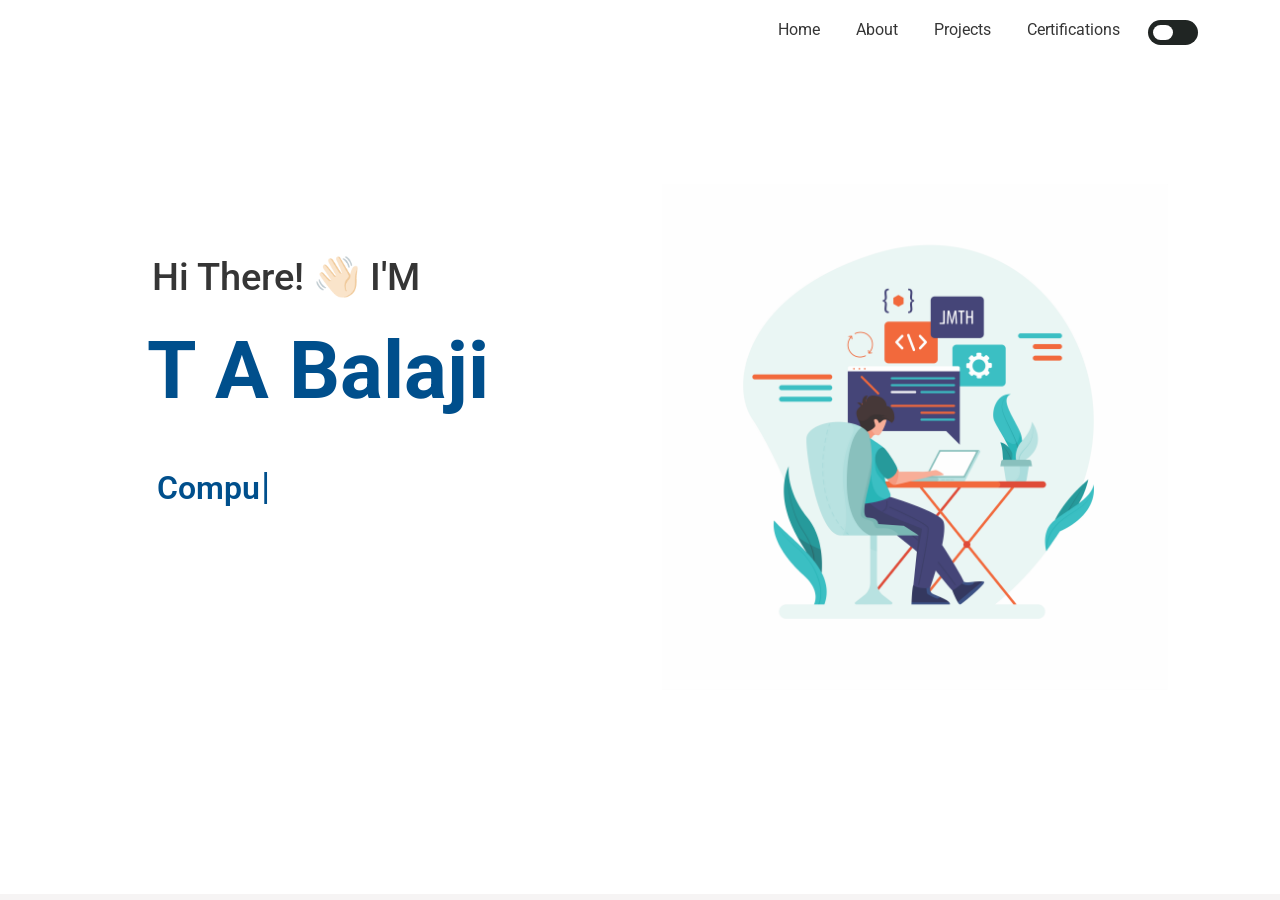
==== commit bf8f973f: "logo update" ====
--- a/index.html
+++ b/index.html
@@ -1 +1,15 @@
-<!doctype html><html lang="en"><head><meta charset="utf-8"/><link rel="icon" href="/favicon.ico"/><meta name="viewport" content="width=device-width,initial-scale=1"/><meta name="theme-color" content="#000000"/><meta name="description" content="Web site created using create-react-app"/><link rel="apple-touch-icon" href="/logo192.png"/><link rel="manifest" href="/manifest.json"/><title>React App</title><script defer="defer" src="/static/js/main.7f8281ba.js"></script><link href="/static/css/main.4d5c34a7.css" rel="stylesheet"></head><body><noscript>You need to enable JavaScript to run this app.</noscript><div id="root"></div></body></html>+<!doctype html>
+<html lang="en"><head><meta charset="utf-8"/>
+    <link rel="icon" href="/logo.jpg"/><meta name="viewport" content="width=device-width,initial-scale=1"/>
+    <meta name="theme-color" content="#000000"/>
+    <meta name="description" content="Web site created using create-react-app"/>
+    <link rel="apple-touch-icon" href="/logo.jpg"/>
+    <link rel="manifest" href="/manifest.json"/>
+    <title>T A Balaji</title><script defer="defer" src="/static/js/main.7f8281ba.js">
+    </script>
+    <link href="/static/css/main.4d5c34a7.css" rel="stylesheet">
+    </head>
+    <body><noscript>You need to enable JavaScript to run this app.</noscript>
+    <div id="root"></div>
+    </body>
+    </html>
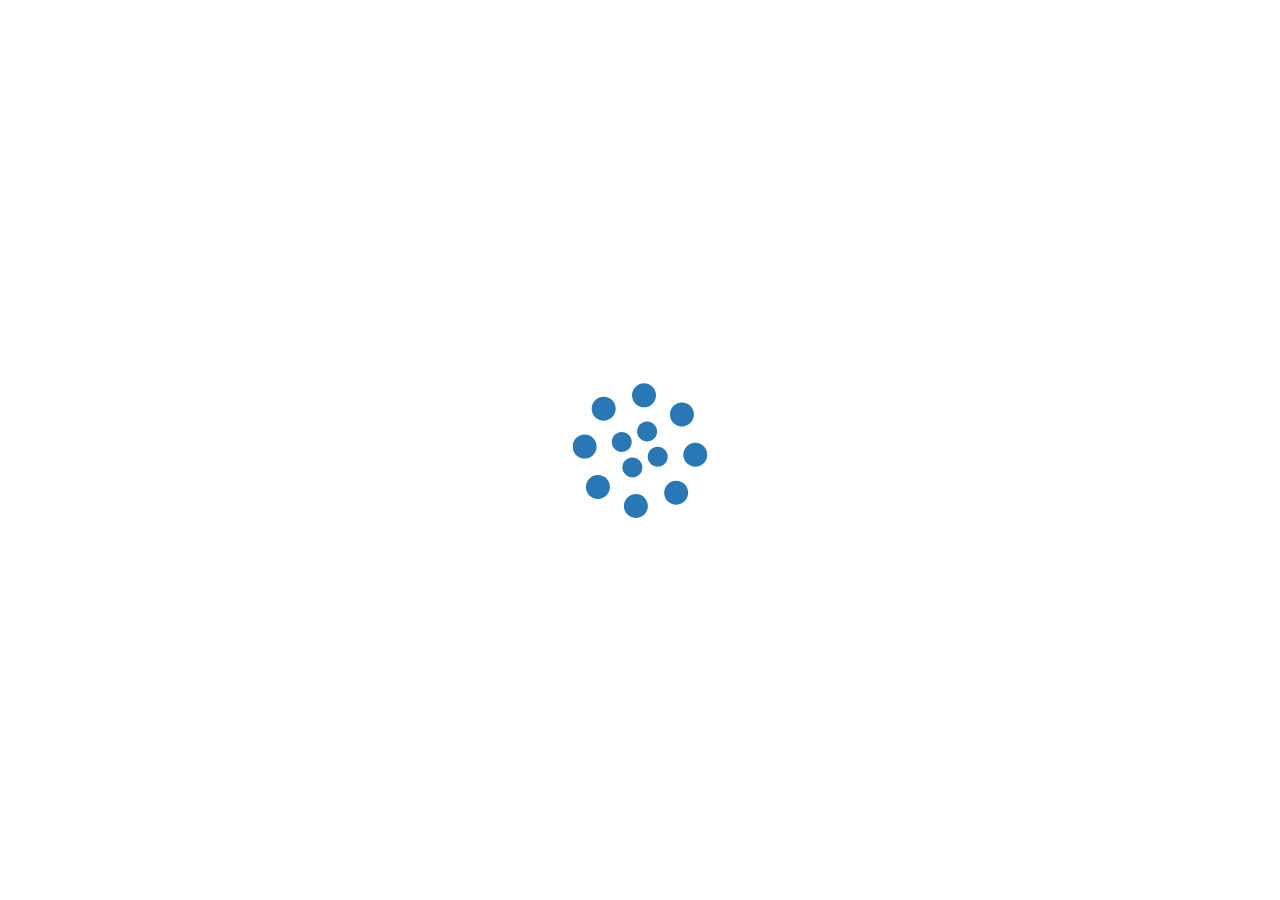
==== commit e7aea5f1: "updated code" ====
--- a/index.html
+++ b/index.html
@@ -1,15 +1,11 @@
 <!doctype html>
-<html lang="en"><head><meta charset="utf-8"/>
-    <link rel="icon" href="/logo.jpg"/><meta name="viewport" content="width=device-width,initial-scale=1"/>
+<html lang="en">
+    <head><meta charset="utf-8"/>
+    <link rel="icon" href="/favicon.ico"/>
+    <meta name="viewport" content="width=device-width,initial-scale=1"/>
     <meta name="theme-color" content="#000000"/>
     <meta name="description" content="Web site created using create-react-app"/>
-    <link rel="apple-touch-icon" href="/logo.jpg"/>
-    <link rel="manifest" href="/manifest.json"/>
-    <title>T A Balaji</title><script defer="defer" src="/static/js/main.7f8281ba.js">
-    </script>
-    <link href="/static/css/main.4d5c34a7.css" rel="stylesheet">
-    </head>
-    <body><noscript>You need to enable JavaScript to run this app.</noscript>
-    <div id="root"></div>
-    </body>
-    </html>+    <link rel="apple-touch-icon" href="/logo192.png"/><link rel="manifest" href="/manifest.json"/><title>T A Balaji</title>
+    <script defer="defer" src="/static/js/main.7ccd2e94.js"></script><link href="/static/css/main.5361bb13.css" rel="stylesheet">
+    </head><body><noscript>You need to enable JavaScript to run this app.</noscript><div id="root">
+    </div></body></html>
--- a/static/css/main.5361bb13.css
+++ b/static/css/main.5361bb13.css
@@ -0,0 +1,6 @@
+@charset "UTF-8";@import url(https://fonts.googleapis.com/css2?family=Roboto&display=swap);body{-webkit-font-smoothing:antialiased;-moz-osx-font-smoothing:grayscale;background-image:linear-gradient(90deg,#2c3531,#2c3531);font-family:Roboto,serif!important}#preloader{background-color:var(--clr-bg);background-image:url(/static/media/pre.74b00c043f4cea5fb393.svg);background-position:50%;background-repeat:no-repeat;height:100%;left:0;position:fixed;top:0;width:100%;z-index:999999}#preloader-none{opacity:0}#no-scroll{height:100vh;overflow:hidden}.sticky{-webkit-backdrop-filter:blur(250px)!important;backdrop-filter:blur(250px)!important;box-shadow:0 2px 2px 0 var(--clr-border)!important}.navbar,.sticky{transition:all .5s ease-out 0s!important}.navbar{padding:.3rem 2rem!important;position:fixed!important}.navbar-toggler{background-color:initial!important;border:none!important;outline:none!important;position:relative!important}.navbar-toggler span{background-color:var(--clr-txt)!important;display:block!important;height:4px!important;left:0!important;margin-bottom:5px!important;margin-top:5px!important;opacity:1!important;outline:none!important;transform:rotate(0deg)!important;width:27px!important}.navbar-toggler:active,.navbar-toggler:focus{box-shadow:none!important;outline:none!important}.navbar-toggler span:first-child,.navbar-toggler span:nth-child(3){transition:transform .35s ease-in-out!important}.navbar-toggler:not(.collapsed) span:first-child{left:12px!important;opacity:.9!important;position:absolute!important;top:10px!important;transform:rotate(135deg)!important}.navbar-toggler:not(.collapsed) span:nth-child(2){background-color:initial!important;height:12px!important;visibility:hidden!important}.navbar-toggler:not(.collapsed) span:nth-child(3){left:12px!important;opacity:.9!important;position:absolute!important;top:10px!important;transform:rotate(-135deg)!important}@media (max-width:768px){.navbar{-webkit-backdrop-filter:blur(250px)!important;backdrop-filter:blur(250px)!important;box-shadow:0 2px 2px 0 var(--clr-border)!important;font-size:1.2rem!important;transition:all .5s ease-out 0s!important}}.navbar-brand{color:var(--clr-txt)!important}.logo{height:2.5em;width:3em}.navbar-nav .nav-link{color:var(--clr-txt)!important;padding-left:.5rem!important;padding-right:.5rem!important}.nav-link{padding:.8rem 1rem!important}.theme-switch{padding-left:20px}@media (max-width:768px){.nav-link{padding:.7rem 1rem!important}.logo{height:1.9em!important;width:2.5em!important}.theme-switch{align-items:center;display:flex;justify-content:center}}.navbar-nav .nav-item{margin-left:20px;position:relative}.navbar-nav .nav-item a{font-weight:400;position:relative;transition:all .3s ease-out 0s;z-index:1}.navbar-nav .nav-item a:after{background-color:var(--clr-primary);border-radius:16px;bottom:1px;content:"";display:block;height:5px;left:0;position:relative;transition:all .3s ease-out 0s;width:0;z-index:-1}.navbar-nav .nav-item a:hover:after{width:100%}#toggle{background-color:#202523;border-radius:1000px;box-shadow:0 5px 20px -10px var(--shadow);cursor:pointer;display:flex;display:block;padding:5px;transition:background-color .3s ease-in;width:50px}#toggle .toggle-inner{background-color:var(--clr-bg);border-radius:1000px;height:15px;transition:margin-left .3s ease-in,background-color .3s ease-in;width:20px}#toggle .toggle-inner.toggle-active{margin-left:20px}.dark-mode #toggle{background-color:var(--clr-txt)}.dark-mode #toggle .toggle-inner{background-color:#202523}.scroll-up{background:#0000!important;border:none;bottom:75px;color:var(--clr-txt);cursor:pointer;font-size:1.8rem;position:fixed;right:30px;transition:.5s;z-index:100}.scroll-up:hover{color:var(--clr-primary)}@media (max-width:570px){.scroll-up{height:40px;width:40px}}.wave{animation-duration:2.1s;animation-iteration-count:infinite;animation-name:wave-animation;display:inline-block;transform-origin:70% 70%}@keyframes wave-animation{0%{transform:rotate(0deg)}10%{transform:rotate(14deg)}20%{transform:rotate(-8deg)}30%{transform:rotate(14deg)}40%{transform:rotate(-4deg)}50%{transform:rotate(10deg)}60%{transform:rotate(0deg)}to{transform:rotate(0deg)}}.home-header{padding-top:80px!important}.home-section{background-color:var(--clr-bg);padding-bottom:30px!important;padding-top:30px!important;position:relative;z-index:1}.home-content{color:var(--clr-txt);padding:9rem 2rem!important;text-align:left}.heading{font-size:2.4em!important}.heading,.small-heading{padding-left:50px!important}.small-heading{font-size:1.2em!important}.heading-name{font-size:3em!important;padding-left:50px!important}.Typewriter__wrapper,.main-name{color:var(--clr-primary)!important}.Typewriter__wrapper{font-size:2em!important;font-weight:600!important;padding-left:25px}.Typewriter__cursor{color:var(--clr-primary)!important;font-size:2.4em!important}@media (max-width:991px){.heading{font-size:2.3em!important}.heading,.heading-name{padding-left:0!important;text-align:left!important}.heading-name{font-size:4em!important}.type{padding-left:0}.Typewriter__wrapper{font-size:1.3em!important;padding:0!important}.Typewriter__cursor{font-size:1.5em!important}}@media (max-width:767px){.heading{font-size:2.2em!important}.heading,.heading-name{padding-left:20px!important;text-align:left!important}.heading-name{font-size:3em!important}.type{text-align:left!important}.Typewriter__wrapper{font-size:1.2em!important;font-weight:400!important;position:absolute;text-align:center!important}.Typewriter__cursor{display:none!important}}.myAvtar{justify-content:center!important;padding-top:9em!important}@media (max-width:767px){.myAvtar{padding-bottom:2em!important;padding-top:2em!important}}.home-about-section{background-color:var(--clr-bg-alt);padding-bottom:70px!important;padding-top:70px!important;position:relative}.home-about-description{color:var(--clr-txt)!important;padding-bottom:20px!important;padding-top:100px!important;text-align:center!important}.home-about-body{font-size:1.2em!important;padding-top:50px;text-align:left}.home-about-social{color:var(--clr-txt)!important;padding-top:25px;text-align:center!important}.home-about-social-links{justify-content:center!important;padding-top:15px!important;padding-inline-start:0!important}.home-about-social-links,.home-social-icons{display:inline-block!important;position:relative!important}.home-social-icons{background:var(--clr-bg)!important;border-radius:50%!important;box-shadow:var(--shadow)!important;font-size:1.2em!important;height:40px!important;line-height:2em!important;text-align:center!important;transition:.5s!important;width:40px!important}.home-social-icons:before{background:var(--clr-primary);border-radius:50%;content:"";height:100%;left:0;position:absolute;top:0;transform:scale(.9);transition:.5s;width:100%;z-index:-1}.home-social-icons:hover:before{box-shadow:0 0 15px var(--clr-primary);transform:scale(1.1)}.home-social-icons:hover{box-shadow:0 0 5px var(--clr-primary);color:var(--clr-primary);text-shadow:0 0 2px var(--clr-primary)}.social-icons{color:var(--clr-primary);display:inline-block!important;padding-left:10px;padding-right:10px}.icon-colour{color:var(--clr-primary)!important}.about-section{background-color:var(--clr-bg)!important;padding-bottom:30px!important;padding-top:150px!important;position:relative!important}.tech-icons{background:#0000!important;border-radius:5px!important;box-shadow:var(--shadow)!important;color:var(--clr-primary);display:table!important;font-size:4.5em!important;margin:15px!important;opacity:.93!important;overflow:hidden!important;padding:10px!important;text-align:center!important;transition:all .4s ease 0s!important;vertical-align:middle!important}.quote-card-view{background:#0000!important;border:1px solid #28cc5f!important;color:var(--clr-txt)!important}.gitContainer{background:#0000!important;border-radius:5px;box-shadow:var(--shadow);color:var(--clr-txt);display:flex;font-size:30px!important;justify-content:center;padding:15px}@media (max-width:767px){.tech-icons{margin:10px!important}}.tech-icons:hover{overflow:hidden!important;transform:scale(1.08)!important}.tech-icon-images{line-height:1.6!important;padding:20px!important}.primary-header{color:var(--clr-primary)!important}.about-activity{list-style:none!important;padding-left:1px!important;text-align:left!important}@media (max-width:767px){.about-img{padding-top:0!important}}.git{color:var(--clr-primary)}.repo-container{padding:20px;text-align:center}.repo-list{grid-gap:20px;display:grid;gap:20px;grid-template-columns:repeat(auto-fill,minmax(250px,1fr))}.repo-card{background-color:initial;border:1px solid var(--border-color);border-radius:8px;padding:20px;text-align:left;transition:transform .2s,box-shadow .3s ease}.repo-card:hover{box-shadow:0 4px 20px var(--box-shadow-hover-color);transform:translateY(-5px)}.repo-card h3{color:var(--link-color);font-size:20px;margin-bottom:10px;text-decoration:none}.repo-card p{color:var(--text-color);font-size:14px;margin:5px 0}.repo-card a{text-decoration:none}.repo-card a:hover h3{text-decoration:underline}@media (prefers-color-scheme:light){:root{--card-bg:#0000;--border-color:#6b85a6;--text-color:#08080a;--link-color:#0366d6;--box-shadow-color:#211d1d1a;--box-shadow-hover-color:#211d1d4d}}@media (prefers-color-scheme:dark){:root{--card-bg:#0000;--border-color:#444;--text-color:#3e6ff6;--link-color:#0b8e6b;--box-shadow-color:#ffffff1a;--box-shadow-hover-color:#ffffff4d}}.project-section{background-color:var(--clr-bg)!important;padding-bottom:30px!important;padding-top:150px!important;position:relative!important}.project-card{height:auto!important;padding:50px 25px!important}.project-card-view{background:#0000!important;box-shadow:var(--shadow)!important;color:var(--clr-txt)!important;height:100%!important;transition:all .5s ease 0s!important}.project-card-view:hover{overflow:hidden!important;transform:scale(1.05)!important}.blog-card{height:auto!important;padding:50px 25px!important}.blog-card-view{background-color:initial!important;box-shadow:0 3px 3px 2px #0bebefa0!important;color:#fff!important;height:100%!important;transition:all .5s ease 0s!important}.blog-link{color:#fff!important;text-decoration:none!important}.blog-link:hover{cursor:pointer!important}.blog-card-view:hover{box-shadow:0 3px 3px 5px #0bebef!important;overflow:hidden!important;transform:scale(1.02)!important}.card-img-top{border-radius:10px!important;opacity:.8!important;padding:20px!important}.blog-img{border-radius:0!important;opacity:.8!important;padding:0!important}.btn-primary{background:#0000!important;border-color:var(--clr-primary)!important;color:var(--clr-txt)!important}.btn-primary:hover{background-color:var(--clr-primary)!important;color:var(--clr-bg)!important}.btn:focus{box-shadow:none!important;outline:none!important}.project-heading{color:var(--clr-txt)!important;font-size:2.3em!important;font-weight:500!important;padding-top:10px!important}/*!
+ * Bootstrap  v5.3.1 (https://getbootstrap.com/)
+ * Copyright 2011-2023 The Bootstrap Authors
+ * Licensed under MIT (https://github.com/twbs/bootstrap/blob/main/LICENSE)
+ */:root,[data-bs-theme=light]{--bs-blue:#0d6efd;--bs-indigo:#6610f2;--bs-purple:#6f42c1;--bs-pink:#d63384;--bs-red:#dc3545;--bs-orange:#fd7e14;--bs-yellow:#ffc107;--bs-green:#198754;--bs-teal:#20c997;--bs-cyan:#0dcaf0;--bs-black:#000;--bs-white:#fff;--bs-gray:#6c757d;--bs-gray-dark:#343a40;--bs-gray-100:#f8f9fa;--bs-gray-200:#e9ecef;--bs-gray-300:#dee2e6;--bs-gray-400:#ced4da;--bs-gray-500:#adb5bd;--bs-gray-600:#6c757d;--bs-gray-700:#495057;--bs-gray-800:#343a40;--bs-gray-900:#212529;--bs-primary:#0d6efd;--bs-secondary:#6c757d;--bs-success:#198754;--bs-info:#0dcaf0;--bs-warning:#ffc107;--bs-danger:#dc3545;--bs-light:#f8f9fa;--bs-dark:#212529;--bs-primary-rgb:13,110,253;--bs-secondary-rgb:108,117,125;--bs-success-rgb:25,135,84;--bs-info-rgb:13,202,240;--bs-warning-rgb:255,193,7;--bs-danger-rgb:220,53,69;--bs-light-rgb:248,249,250;--bs-dark-rgb:33,37,41;--bs-primary-text-emphasis:#052c65;--bs-secondary-text-emphasis:#2b2f32;--bs-success-text-emphasis:#0a3622;--bs-info-text-emphasis:#055160;--bs-warning-text-emphasis:#664d03;--bs-danger-text-emphasis:#58151c;--bs-light-text-emphasis:#495057;--bs-dark-text-emphasis:#495057;--bs-primary-bg-subtle:#cfe2ff;--bs-secondary-bg-subtle:#e2e3e5;--bs-success-bg-subtle:#d1e7dd;--bs-info-bg-subtle:#cff4fc;--bs-warning-bg-subtle:#fff3cd;--bs-danger-bg-subtle:#f8d7da;--bs-light-bg-subtle:#fcfcfd;--bs-dark-bg-subtle:#ced4da;--bs-primary-border-subtle:#9ec5fe;--bs-secondary-border-subtle:#c4c8cb;--bs-success-border-subtle:#a3cfbb;--bs-info-border-subtle:#9eeaf9;--bs-warning-border-subtle:#ffe69c;--bs-danger-border-subtle:#f1aeb5;--bs-light-border-subtle:#e9ecef;--bs-dark-border-subtle:#adb5bd;--bs-white-rgb:255,255,255;--bs-black-rgb:0,0,0;--bs-font-sans-serif:system-ui,-apple-system,"Segoe UI",Roboto,"Helvetica Neue","Noto Sans","Liberation Sans",Arial,sans-serif,"Apple Color Emoji","Segoe UI Emoji","Segoe UI Symbol","Noto Color Emoji";--bs-font-monospace:SFMono-Regular,Menlo,Monaco,Consolas,"Liberation Mono","Courier New",monospace;--bs-gradient:linear-gradient(180deg,#ffffff26,#fff0);--bs-body-font-family:var(--bs-font-sans-serif);--bs-body-font-size:1rem;--bs-body-font-weight:400;--bs-body-line-height:1.5;--bs-body-color:#212529;--bs-body-color-rgb:33,37,41;--bs-body-bg:#fff;--bs-body-bg-rgb:255,255,255;--bs-emphasis-color:#000;--bs-emphasis-color-rgb:0,0,0;--bs-secondary-color:#212529bf;--bs-secondary-color-rgb:33,37,41;--bs-secondary-bg:#e9ecef;--bs-secondary-bg-rgb:233,236,239;--bs-tertiary-color:#21252980;--bs-tertiary-color-rgb:33,37,41;--bs-tertiary-bg:#f8f9fa;--bs-tertiary-bg-rgb:248,249,250;--bs-heading-color:inherit;--bs-link-color:#0d6efd;--bs-link-color-rgb:13,110,253;--bs-link-decoration:underline;--bs-link-hover-color:#0a58ca;--bs-link-hover-color-rgb:10,88,202;--bs-code-color:#d63384;--bs-highlight-bg:#fff3cd;--bs-border-width:1px;--bs-border-style:solid;--bs-border-color:#dee2e6;--bs-border-color-translucent:rgba(0,0,0,.175);--bs-border-radius:0.375rem;--bs-border-radius-sm:0.25rem;--bs-border-radius-lg:0.5rem;--bs-border-radius-xl:1rem;--bs-border-radius-xxl:2rem;--bs-border-radius-2xl:var(--bs-border-radius-xxl);--bs-border-radius-pill:50rem;--bs-box-shadow:0 0.5rem 1rem #00000026;--bs-box-shadow-sm:0 0.125rem 0.25rem rgba(0,0,0,.075);--bs-box-shadow-lg:0 1rem 3rem rgba(0,0,0,.175);--bs-box-shadow-inset:inset 0 1px 2px rgba(0,0,0,.075);--bs-focus-ring-width:0.25rem;--bs-focus-ring-opacity:0.25;--bs-focus-ring-color:#0d6efd40;--bs-form-valid-color:#198754;--bs-form-valid-border-color:#198754;--bs-form-invalid-color:#dc3545;--bs-form-invalid-border-color:#dc3545}[data-bs-theme=dark]{--bs-body-color:#dee2e6;--bs-body-color-rgb:222,226,230;--bs-body-bg:#212529;--bs-body-bg-rgb:33,37,41;--bs-emphasis-color:#fff;--bs-emphasis-color-rgb:255,255,255;--bs-secondary-color:#dee2e6bf;--bs-secondary-color-rgb:222,226,230;--bs-secondary-bg:#343a40;--bs-secondary-bg-rgb:52,58,64;--bs-tertiary-color:#dee2e680;--bs-tertiary-color-rgb:222,226,230;--bs-tertiary-bg:#2b3035;--bs-tertiary-bg-rgb:43,48,53;--bs-primary-text-emphasis:#6ea8fe;--bs-secondary-text-emphasis:#a7acb1;--bs-success-text-emphasis:#75b798;--bs-info-text-emphasis:#6edff6;--bs-warning-text-emphasis:#ffda6a;--bs-danger-text-emphasis:#ea868f;--bs-light-text-emphasis:#f8f9fa;--bs-dark-text-emphasis:#dee2e6;--bs-primary-bg-subtle:#031633;--bs-secondary-bg-subtle:#161719;--bs-success-bg-subtle:#051b11;--bs-info-bg-subtle:#032830;--bs-warning-bg-subtle:#332701;--bs-danger-bg-subtle:#2c0b0e;--bs-light-bg-subtle:#343a40;--bs-dark-bg-subtle:#1a1d20;--bs-primary-border-subtle:#084298;--bs-secondary-border-subtle:#41464b;--bs-success-border-subtle:#0f5132;--bs-info-border-subtle:#087990;--bs-warning-border-subtle:#997404;--bs-danger-border-subtle:#842029;--bs-light-border-subtle:#495057;--bs-dark-border-subtle:#343a40;--bs-heading-color:inherit;--bs-link-color:#6ea8fe;--bs-link-hover-color:#8bb9fe;--bs-link-color-rgb:110,168,254;--bs-link-hover-color-rgb:139,185,254;--bs-code-color:#e685b5;--bs-border-color:#495057;--bs-border-color-translucent:#ffffff26;--bs-form-valid-color:#75b798;--bs-form-valid-border-color:#75b798;--bs-form-invalid-color:#ea868f;--bs-form-invalid-border-color:#ea868f;color-scheme:dark}*,:after,:before{box-sizing:border-box}@media (prefers-reduced-motion:no-preference){:root{scroll-behavior:smooth}}body{-webkit-text-size-adjust:100%;-webkit-tap-highlight-color:transparent;background-color:#fff;background-color:var(--bs-body-bg);color:#212529;color:var(--bs-body-color);font-family:system-ui,-apple-system,Segoe UI,Roboto,Helvetica Neue,Noto Sans,Liberation Sans,Arial,sans-serif,Apple Color Emoji,Segoe UI Emoji,Segoe UI Symbol,Noto Color Emoji;font-family:var(--bs-body-font-family);font-size:1rem;font-size:var(--bs-body-font-size);font-weight:400;font-weight:var(--bs-body-font-weight);line-height:1.5;line-height:var(--bs-body-line-height);margin:0;text-align:var(--bs-body-text-align)}hr{border:0;border-top:1px solid;border-top:var(--bs-border-width) solid;color:inherit;margin:1rem 0;opacity:.25}.h1,.h2,.h3,.h4,.h5,.h6,h1,h2,h3,h4,h5,h6{color:inherit;color:var(--bs-heading-color);font-weight:500;line-height:1.2;margin-bottom:.5rem;margin-top:0}.h1,h1{font-size:calc(1.375rem + 1.5vw)}@media (min-width:1200px){.h1,h1{font-size:2.5rem}}.h2,h2{font-size:calc(1.325rem + .9vw)}@media (min-width:1200px){.h2,h2{font-size:2rem}}.h3,h3{font-size:calc(1.3rem + .6vw)}@media (min-width:1200px){.h3,h3{font-size:1.75rem}}.h4,h4{font-size:calc(1.275rem + .3vw)}@media (min-width:1200px){.h4,h4{font-size:1.5rem}}.h5,h5{font-size:1.25rem}.h6,h6{font-size:1rem}p{margin-bottom:1rem;margin-top:0}abbr[title]{cursor:help;-webkit-text-decoration:underline dotted;text-decoration:underline dotted;-webkit-text-decoration-skip-ink:none;text-decoration-skip-ink:none}address{font-style:normal;line-height:inherit;margin-bottom:1rem}ol,ul{padding-left:2rem}dl,ol,ul{margin-bottom:1rem;margin-top:0}ol ol,ol ul,ul ol,ul ul{margin-bottom:0}dt{font-weight:700}dd{margin-bottom:.5rem;margin-left:0}blockquote{margin:0 0 1rem}b,strong{font-weight:bolder}.small,small{font-size:.875em}.mark,mark{background-color:#fff3cd;background-color:var(--bs-highlight-bg);padding:.1875em}sub,sup{font-size:.75em;line-height:0;position:relative;vertical-align:initial}sub{bottom:-.25em}sup{top:-.5em}a{color:#0d6efd;color:rgba(var(--bs-link-color-rgb),var(--bs-link-opacity,1));text-decoration:underline}a:hover{--bs-link-color-rgb:var(--bs-link-hover-color-rgb)}a:not([href]):not([class]),a:not([href]):not([class]):hover{color:inherit;text-decoration:none}code,kbd,pre,samp{font-family:SFMono-Regular,Menlo,Monaco,Consolas,Liberation Mono,Courier New,monospace;font-family:var(--bs-font-monospace);font-size:1em}pre{display:block;font-size:.875em;margin-bottom:1rem;margin-top:0;overflow:auto}pre code{color:inherit;font-size:inherit;word-break:normal}code{word-wrap:break-word;color:#d63384;color:var(--bs-code-color);font-size:.875em}a>code{color:inherit}kbd{background-color:#212529;background-color:var(--bs-body-color);border-radius:.25rem;color:#fff;color:var(--bs-body-bg);font-size:.875em;padding:.1875rem .375rem}kbd kbd{font-size:1em;padding:0}figure{margin:0 0 1rem}img,svg{vertical-align:middle}table{border-collapse:collapse;caption-side:bottom}caption{color:#212529bf;color:var(--bs-secondary-color);padding-bottom:.5rem;padding-top:.5rem;text-align:left}th{text-align:inherit;text-align:-webkit-match-parent}tbody,td,tfoot,th,thead,tr{border:0 solid;border-color:inherit}label{display:inline-block}button{border-radius:0}button:focus:not(:focus-visible){outline:0}button,input,optgroup,select,textarea{font-family:inherit;font-size:inherit;line-height:inherit;margin:0}button,select{text-transform:none}[role=button]{cursor:pointer}select{word-wrap:normal}select:disabled{opacity:1}[list]:not([type=date]):not([type=datetime-local]):not([type=month]):not([type=week]):not([type=time])::-webkit-calendar-picker-indicator{display:none!important}[type=button],[type=reset],[type=submit],button{-webkit-appearance:button}[type=button]:not(:disabled),[type=reset]:not(:disabled),[type=submit]:not(:disabled),button:not(:disabled){cursor:pointer}::-moz-focus-inner{border-style:none;padding:0}textarea{resize:vertical}fieldset{border:0;margin:0;min-width:0;padding:0}legend{float:left;font-size:calc(1.275rem + .3vw);line-height:inherit;margin-bottom:.5rem;padding:0;width:100%}@media (min-width:1200px){legend{font-size:1.5rem}}legend+*{clear:left}::-webkit-datetime-edit-day-field,::-webkit-datetime-edit-fields-wrapper,::-webkit-datetime-edit-hour-field,::-webkit-datetime-edit-minute,::-webkit-datetime-edit-month-field,::-webkit-datetime-edit-text,::-webkit-datetime-edit-year-field{padding:0}::-webkit-inner-spin-button{height:auto}[type=search]{-webkit-appearance:textfield;outline-offset:-2px}::-webkit-search-decoration{-webkit-appearance:none}::-webkit-color-swatch-wrapper{padding:0}::-webkit-file-upload-button{-webkit-appearance:button;font:inherit}::file-selector-button{-webkit-appearance:button;font:inherit}output{display:inline-block}iframe{border:0}summary{cursor:pointer;display:list-item}progress{vertical-align:initial}[hidden]{display:none!important}.lead{font-size:1.25rem;font-weight:300}.display-1{font-size:calc(1.625rem + 4.5vw);font-weight:300;line-height:1.2}@media (min-width:1200px){.display-1{font-size:5rem}}.display-2{font-size:calc(1.575rem + 3.9vw);font-weight:300;line-height:1.2}@media (min-width:1200px){.display-2{font-size:4.5rem}}.display-3{font-size:calc(1.525rem + 3.3vw);font-weight:300;line-height:1.2}@media (min-width:1200px){.display-3{font-size:4rem}}.display-4{font-size:calc(1.475rem + 2.7vw);font-weight:300;line-height:1.2}@media (min-width:1200px){.display-4{font-size:3.5rem}}.display-5{font-size:calc(1.425rem + 2.1vw);font-weight:300;line-height:1.2}@media (min-width:1200px){.display-5{font-size:3rem}}.display-6{font-size:calc(1.375rem + 1.5vw);font-weight:300;line-height:1.2}@media (min-width:1200px){.display-6{font-size:2.5rem}}.list-inline,.list-unstyled{list-style:none;padding-left:0}.list-inline-item{display:inline-block}.list-inline-item:not(:last-child){margin-right:.5rem}.initialism{font-size:.875em;text-transform:uppercase}.blockquote{font-size:1.25rem;margin-bottom:1rem}.blockquote>:last-child{margin-bottom:0}.blockquote-footer{color:#6c757d;font-size:.875em;margin-bottom:1rem;margin-top:-1rem}.blockquote-footer:before{content:"— "}.img-fluid,.img-thumbnail{height:auto;max-width:100%}.img-thumbnail{background-color:#fff;background-color:var(--bs-body-bg);border:1px solid #dee2e6;border:var(--bs-border-width) solid var(--bs-border-color);border-radius:.375rem;border-radius:var(--bs-border-radius);padding:.25rem}.figure{display:inline-block}.figure-img{line-height:1;margin-bottom:.5rem}.figure-caption{color:#212529bf;color:var(--bs-secondary-color);font-size:.875em}.container,.container-fluid,.container-lg,.container-md,.container-sm,.container-xl,.container-xxl{--bs-gutter-x:1.5rem;--bs-gutter-y:0;margin-left:auto;margin-right:auto;padding-left:calc(var(--bs-gutter-x)*.5);padding-right:calc(var(--bs-gutter-x)*.5);width:100%}@media (min-width:576px){.container,.container-sm{max-width:540px}}@media (min-width:768px){.container,.container-md,.container-sm{max-width:720px}}@media (min-width:992px){.container,.container-lg,.container-md,.container-sm{max-width:960px}}@media (min-width:1200px){.container,.container-lg,.container-md,.container-sm,.container-xl{max-width:1140px}}@media (min-width:1400px){.container,.container-lg,.container-md,.container-sm,.container-xl,.container-xxl{max-width:1320px}}:root{--bs-breakpoint-xs:0;--bs-breakpoint-sm:576px;--bs-breakpoint-md:768px;--bs-breakpoint-lg:992px;--bs-breakpoint-xl:1200px;--bs-breakpoint-xxl:1400px}.row{--bs-gutter-x:1.5rem;--bs-gutter-y:0;display:flex;flex-wrap:wrap;margin-left:calc(var(--bs-gutter-x)*-.5);margin-right:calc(var(--bs-gutter-x)*-.5);margin-top:calc(var(--bs-gutter-y)*-1)}.row>*{flex-shrink:0;margin-top:var(--bs-gutter-y);max-width:100%;padding-left:calc(var(--bs-gutter-x)*.5);padding-right:calc(var(--bs-gutter-x)*.5);width:100%}.col{flex:1 0}.row-cols-auto>*{flex:0 0 auto;width:auto}.row-cols-1>*{flex:0 0 auto;width:100%}.row-cols-2>*{flex:0 0 auto;width:50%}.row-cols-3>*{flex:0 0 auto;width:33.3333333333%}.row-cols-4>*{flex:0 0 auto;width:25%}.row-cols-5>*{flex:0 0 auto;width:20%}.row-cols-6>*{flex:0 0 auto;width:16.6666666667%}.col-auto{flex:0 0 auto;width:auto}.col-1{flex:0 0 auto;width:8.33333333%}.col-2{flex:0 0 auto;width:16.66666667%}.col-3{flex:0 0 auto;width:25%}.col-4{flex:0 0 auto;width:33.33333333%}.col-5{flex:0 0 auto;width:41.66666667%}.col-6{flex:0 0 auto;width:50%}.col-7{flex:0 0 auto;width:58.33333333%}.col-8{flex:0 0 auto;width:66.66666667%}.col-9{flex:0 0 auto;width:75%}.col-10{flex:0 0 auto;width:83.33333333%}.col-11{flex:0 0 auto;width:91.66666667%}.col-12{flex:0 0 auto;width:100%}.offset-1{margin-left:8.33333333%}.offset-2{margin-left:16.66666667%}.offset-3{margin-left:25%}.offset-4{margin-left:33.33333333%}.offset-5{margin-left:41.66666667%}.offset-6{margin-left:50%}.offset-7{margin-left:58.33333333%}.offset-8{margin-left:66.66666667%}.offset-9{margin-left:75%}.offset-10{margin-left:83.33333333%}.offset-11{margin-left:91.66666667%}.g-0,.gx-0{--bs-gutter-x:0}.g-0,.gy-0{--bs-gutter-y:0}.g-1,.gx-1{--bs-gutter-x:0.25rem}.g-1,.gy-1{--bs-gutter-y:0.25rem}.g-2,.gx-2{--bs-gutter-x:0.5rem}.g-2,.gy-2{--bs-gutter-y:0.5rem}.g-3,.gx-3{--bs-gutter-x:1rem}.g-3,.gy-3{--bs-gutter-y:1rem}.g-4,.gx-4{--bs-gutter-x:1.5rem}.g-4,.gy-4{--bs-gutter-y:1.5rem}.g-5,.gx-5{--bs-gutter-x:3rem}.g-5,.gy-5{--bs-gutter-y:3rem}@media (min-width:576px){.col-sm{flex:1 0}.row-cols-sm-auto>*{flex:0 0 auto;width:auto}.row-cols-sm-1>*{flex:0 0 auto;width:100%}.row-cols-sm-2>*{flex:0 0 auto;width:50%}.row-cols-sm-3>*{flex:0 0 auto;width:33.3333333333%}.row-cols-sm-4>*{flex:0 0 auto;width:25%}.row-cols-sm-5>*{flex:0 0 auto;width:20%}.row-cols-sm-6>*{flex:0 0 auto;width:16.6666666667%}.col-sm-auto{flex:0 0 auto;width:auto}.col-sm-1{flex:0 0 auto;width:8.33333333%}.col-sm-2{flex:0 0 auto;width:16.66666667%}.col-sm-3{flex:0 0 auto;width:25%}.col-sm-4{flex:0 0 auto;width:33.33333333%}.col-sm-5{flex:0 0 auto;width:41.66666667%}.col-sm-6{flex:0 0 auto;width:50%}.col-sm-7{flex:0 0 auto;width:58.33333333%}.col-sm-8{flex:0 0 auto;width:66.66666667%}.col-sm-9{flex:0 0 auto;width:75%}.col-sm-10{flex:0 0 auto;width:83.33333333%}.col-sm-11{flex:0 0 auto;width:91.66666667%}.col-sm-12{flex:0 0 auto;width:100%}.offset-sm-0{margin-left:0}.offset-sm-1{margin-left:8.33333333%}.offset-sm-2{margin-left:16.66666667%}.offset-sm-3{margin-left:25%}.offset-sm-4{margin-left:33.33333333%}.offset-sm-5{margin-left:41.66666667%}.offset-sm-6{margin-left:50%}.offset-sm-7{margin-left:58.33333333%}.offset-sm-8{margin-left:66.66666667%}.offset-sm-9{margin-left:75%}.offset-sm-10{margin-left:83.33333333%}.offset-sm-11{margin-left:91.66666667%}.g-sm-0,.gx-sm-0{--bs-gutter-x:0}.g-sm-0,.gy-sm-0{--bs-gutter-y:0}.g-sm-1,.gx-sm-1{--bs-gutter-x:0.25rem}.g-sm-1,.gy-sm-1{--bs-gutter-y:0.25rem}.g-sm-2,.gx-sm-2{--bs-gutter-x:0.5rem}.g-sm-2,.gy-sm-2{--bs-gutter-y:0.5rem}.g-sm-3,.gx-sm-3{--bs-gutter-x:1rem}.g-sm-3,.gy-sm-3{--bs-gutter-y:1rem}.g-sm-4,.gx-sm-4{--bs-gutter-x:1.5rem}.g-sm-4,.gy-sm-4{--bs-gutter-y:1.5rem}.g-sm-5,.gx-sm-5{--bs-gutter-x:3rem}.g-sm-5,.gy-sm-5{--bs-gutter-y:3rem}}@media (min-width:768px){.col-md{flex:1 0}.row-cols-md-auto>*{flex:0 0 auto;width:auto}.row-cols-md-1>*{flex:0 0 auto;width:100%}.row-cols-md-2>*{flex:0 0 auto;width:50%}.row-cols-md-3>*{flex:0 0 auto;width:33.3333333333%}.row-cols-md-4>*{flex:0 0 auto;width:25%}.row-cols-md-5>*{flex:0 0 auto;width:20%}.row-cols-md-6>*{flex:0 0 auto;width:16.6666666667%}.col-md-auto{flex:0 0 auto;width:auto}.col-md-1{flex:0 0 auto;width:8.33333333%}.col-md-2{flex:0 0 auto;width:16.66666667%}.col-md-3{flex:0 0 auto;width:25%}.col-md-4{flex:0 0 auto;width:33.33333333%}.col-md-5{flex:0 0 auto;width:41.66666667%}.col-md-6{flex:0 0 auto;width:50%}.col-md-7{flex:0 0 auto;width:58.33333333%}.col-md-8{flex:0 0 auto;width:66.66666667%}.col-md-9{flex:0 0 auto;width:75%}.col-md-10{flex:0 0 auto;width:83.33333333%}.col-md-11{flex:0 0 auto;width:91.66666667%}.col-md-12{flex:0 0 auto;width:100%}.offset-md-0{margin-left:0}.offset-md-1{margin-left:8.33333333%}.offset-md-2{margin-left:16.66666667%}.offset-md-3{margin-left:25%}.offset-md-4{margin-left:33.33333333%}.offset-md-5{margin-left:41.66666667%}.offset-md-6{margin-left:50%}.offset-md-7{margin-left:58.33333333%}.offset-md-8{margin-left:66.66666667%}.offset-md-9{margin-left:75%}.offset-md-10{margin-left:83.33333333%}.offset-md-11{margin-left:91.66666667%}.g-md-0,.gx-md-0{--bs-gutter-x:0}.g-md-0,.gy-md-0{--bs-gutter-y:0}.g-md-1,.gx-md-1{--bs-gutter-x:0.25rem}.g-md-1,.gy-md-1{--bs-gutter-y:0.25rem}.g-md-2,.gx-md-2{--bs-gutter-x:0.5rem}.g-md-2,.gy-md-2{--bs-gutter-y:0.5rem}.g-md-3,.gx-md-3{--bs-gutter-x:1rem}.g-md-3,.gy-md-3{--bs-gutter-y:1rem}.g-md-4,.gx-md-4{--bs-gutter-x:1.5rem}.g-md-4,.gy-md-4{--bs-gutter-y:1.5rem}.g-md-5,.gx-md-5{--bs-gutter-x:3rem}.g-md-5,.gy-md-5{--bs-gutter-y:3rem}}@media (min-width:992px){.col-lg{flex:1 0}.row-cols-lg-auto>*{flex:0 0 auto;width:auto}.row-cols-lg-1>*{flex:0 0 auto;width:100%}.row-cols-lg-2>*{flex:0 0 auto;width:50%}.row-cols-lg-3>*{flex:0 0 auto;width:33.3333333333%}.row-cols-lg-4>*{flex:0 0 auto;width:25%}.row-cols-lg-5>*{flex:0 0 auto;width:20%}.row-cols-lg-6>*{flex:0 0 auto;width:16.6666666667%}.col-lg-auto{flex:0 0 auto;width:auto}.col-lg-1{flex:0 0 auto;width:8.33333333%}.col-lg-2{flex:0 0 auto;width:16.66666667%}.col-lg-3{flex:0 0 auto;width:25%}.col-lg-4{flex:0 0 auto;width:33.33333333%}.col-lg-5{flex:0 0 auto;width:41.66666667%}.col-lg-6{flex:0 0 auto;width:50%}.col-lg-7{flex:0 0 auto;width:58.33333333%}.col-lg-8{flex:0 0 auto;width:66.66666667%}.col-lg-9{flex:0 0 auto;width:75%}.col-lg-10{flex:0 0 auto;width:83.33333333%}.col-lg-11{flex:0 0 auto;width:91.66666667%}.col-lg-12{flex:0 0 auto;width:100%}.offset-lg-0{margin-left:0}.offset-lg-1{margin-left:8.33333333%}.offset-lg-2{margin-left:16.66666667%}.offset-lg-3{margin-left:25%}.offset-lg-4{margin-left:33.33333333%}.offset-lg-5{margin-left:41.66666667%}.offset-lg-6{margin-left:50%}.offset-lg-7{margin-left:58.33333333%}.offset-lg-8{margin-left:66.66666667%}.offset-lg-9{margin-left:75%}.offset-lg-10{margin-left:83.33333333%}.offset-lg-11{margin-left:91.66666667%}.g-lg-0,.gx-lg-0{--bs-gutter-x:0}.g-lg-0,.gy-lg-0{--bs-gutter-y:0}.g-lg-1,.gx-lg-1{--bs-gutter-x:0.25rem}.g-lg-1,.gy-lg-1{--bs-gutter-y:0.25rem}.g-lg-2,.gx-lg-2{--bs-gutter-x:0.5rem}.g-lg-2,.gy-lg-2{--bs-gutter-y:0.5rem}.g-lg-3,.gx-lg-3{--bs-gutter-x:1rem}.g-lg-3,.gy-lg-3{--bs-gutter-y:1rem}.g-lg-4,.gx-lg-4{--bs-gutter-x:1.5rem}.g-lg-4,.gy-lg-4{--bs-gutter-y:1.5rem}.g-lg-5,.gx-lg-5{--bs-gutter-x:3rem}.g-lg-5,.gy-lg-5{--bs-gutter-y:3rem}}@media (min-width:1200px){.col-xl{flex:1 0}.row-cols-xl-auto>*{flex:0 0 auto;width:auto}.row-cols-xl-1>*{flex:0 0 auto;width:100%}.row-cols-xl-2>*{flex:0 0 auto;width:50%}.row-cols-xl-3>*{flex:0 0 auto;width:33.3333333333%}.row-cols-xl-4>*{flex:0 0 auto;width:25%}.row-cols-xl-5>*{flex:0 0 auto;width:20%}.row-cols-xl-6>*{flex:0 0 auto;width:16.6666666667%}.col-xl-auto{flex:0 0 auto;width:auto}.col-xl-1{flex:0 0 auto;width:8.33333333%}.col-xl-2{flex:0 0 auto;width:16.66666667%}.col-xl-3{flex:0 0 auto;width:25%}.col-xl-4{flex:0 0 auto;width:33.33333333%}.col-xl-5{flex:0 0 auto;width:41.66666667%}.col-xl-6{flex:0 0 auto;width:50%}.col-xl-7{flex:0 0 auto;width:58.33333333%}.col-xl-8{flex:0 0 auto;width:66.66666667%}.col-xl-9{flex:0 0 auto;width:75%}.col-xl-10{flex:0 0 auto;width:83.33333333%}.col-xl-11{flex:0 0 auto;width:91.66666667%}.col-xl-12{flex:0 0 auto;width:100%}.offset-xl-0{margin-left:0}.offset-xl-1{margin-left:8.33333333%}.offset-xl-2{margin-left:16.66666667%}.offset-xl-3{margin-left:25%}.offset-xl-4{margin-left:33.33333333%}.offset-xl-5{margin-left:41.66666667%}.offset-xl-6{margin-left:50%}.offset-xl-7{margin-left:58.33333333%}.offset-xl-8{margin-left:66.66666667%}.offset-xl-9{margin-left:75%}.offset-xl-10{margin-left:83.33333333%}.offset-xl-11{margin-left:91.66666667%}.g-xl-0,.gx-xl-0{--bs-gutter-x:0}.g-xl-0,.gy-xl-0{--bs-gutter-y:0}.g-xl-1,.gx-xl-1{--bs-gutter-x:0.25rem}.g-xl-1,.gy-xl-1{--bs-gutter-y:0.25rem}.g-xl-2,.gx-xl-2{--bs-gutter-x:0.5rem}.g-xl-2,.gy-xl-2{--bs-gutter-y:0.5rem}.g-xl-3,.gx-xl-3{--bs-gutter-x:1rem}.g-xl-3,.gy-xl-3{--bs-gutter-y:1rem}.g-xl-4,.gx-xl-4{--bs-gutter-x:1.5rem}.g-xl-4,.gy-xl-4{--bs-gutter-y:1.5rem}.g-xl-5,.gx-xl-5{--bs-gutter-x:3rem}.g-xl-5,.gy-xl-5{--bs-gutter-y:3rem}}@media (min-width:1400px){.col-xxl{flex:1 0}.row-cols-xxl-auto>*{flex:0 0 auto;width:auto}.row-cols-xxl-1>*{flex:0 0 auto;width:100%}.row-cols-xxl-2>*{flex:0 0 auto;width:50%}.row-cols-xxl-3>*{flex:0 0 auto;width:33.3333333333%}.row-cols-xxl-4>*{flex:0 0 auto;width:25%}.row-cols-xxl-5>*{flex:0 0 auto;width:20%}.row-cols-xxl-6>*{flex:0 0 auto;width:16.6666666667%}.col-xxl-auto{flex:0 0 auto;width:auto}.col-xxl-1{flex:0 0 auto;width:8.33333333%}.col-xxl-2{flex:0 0 auto;width:16.66666667%}.col-xxl-3{flex:0 0 auto;width:25%}.col-xxl-4{flex:0 0 auto;width:33.33333333%}.col-xxl-5{flex:0 0 auto;width:41.66666667%}.col-xxl-6{flex:0 0 auto;width:50%}.col-xxl-7{flex:0 0 auto;width:58.33333333%}.col-xxl-8{flex:0 0 auto;width:66.66666667%}.col-xxl-9{flex:0 0 auto;width:75%}.col-xxl-10{flex:0 0 auto;width:83.33333333%}.col-xxl-11{flex:0 0 auto;width:91.66666667%}.col-xxl-12{flex:0 0 auto;width:100%}.offset-xxl-0{margin-left:0}.offset-xxl-1{margin-left:8.33333333%}.offset-xxl-2{margin-left:16.66666667%}.offset-xxl-3{margin-left:25%}.offset-xxl-4{margin-left:33.33333333%}.offset-xxl-5{margin-left:41.66666667%}.offset-xxl-6{margin-left:50%}.offset-xxl-7{margin-left:58.33333333%}.offset-xxl-8{margin-left:66.66666667%}.offset-xxl-9{margin-left:75%}.offset-xxl-10{margin-left:83.33333333%}.offset-xxl-11{margin-left:91.66666667%}.g-xxl-0,.gx-xxl-0{--bs-gutter-x:0}.g-xxl-0,.gy-xxl-0{--bs-gutter-y:0}.g-xxl-1,.gx-xxl-1{--bs-gutter-x:0.25rem}.g-xxl-1,.gy-xxl-1{--bs-gutter-y:0.25rem}.g-xxl-2,.gx-xxl-2{--bs-gutter-x:0.5rem}.g-xxl-2,.gy-xxl-2{--bs-gutter-y:0.5rem}.g-xxl-3,.gx-xxl-3{--bs-gutter-x:1rem}.g-xxl-3,.gy-xxl-3{--bs-gutter-y:1rem}.g-xxl-4,.gx-xxl-4{--bs-gutter-x:1.5rem}.g-xxl-4,.gy-xxl-4{--bs-gutter-y:1.5rem}.g-xxl-5,.gx-xxl-5{--bs-gutter-x:3rem}.g-xxl-5,.gy-xxl-5{--bs-gutter-y:3rem}}.table{--bs-table-color-type:initial;--bs-table-bg-type:initial;--bs-table-color-state:initial;--bs-table-bg-state:initial;--bs-table-color:var(--bs-body-color);--bs-table-bg:var(--bs-body-bg);--bs-table-border-color:var(--bs-border-color);--bs-table-accent-bg:#0000;--bs-table-striped-color:var(--bs-body-color);--bs-table-striped-bg:#0000000d;--bs-table-active-color:var(--bs-body-color);--bs-table-active-bg:#0000001a;--bs-table-hover-color:var(--bs-body-color);--bs-table-hover-bg:rgba(0,0,0,.075);border-color:var(--bs-table-border-color);margin-bottom:1rem;vertical-align:top;width:100%}.table>:not(caption)>*>*{background-color:var(--bs-table-bg);border-bottom-width:1px;border-bottom-width:var(--bs-border-width);box-shadow:inset 0 0 0 9999px var(--bs-table-accent-bg);box-shadow:inset 0 0 0 9999px var(--bs-table-bg-state,var(--bs-table-bg-type,var(--bs-table-accent-bg)));color:var(--bs-table-color);color:var(--bs-table-color-state,var(--bs-table-color-type,var(--bs-table-color)));padding:.5rem}.table>tbody{vertical-align:inherit}.table>thead{vertical-align:bottom}.table-group-divider{border-top:2px solid;border-top:calc(var(--bs-border-width)*2) solid}.caption-top{caption-side:top}.table-sm>:not(caption)>*>*{padding:.25rem}.table-bordered>:not(caption)>*{border-width:1px 0;border-width:var(--bs-border-width) 0}.table-bordered>:not(caption)>*>*{border-width:0 1px;border-width:0 var(--bs-border-width)}.table-borderless>:not(caption)>*>*{border-bottom-width:0}.table-borderless>:not(:first-child){border-top-width:0}.table-striped-columns>:not(caption)>tr>:nth-child(2n),.table-striped>tbody>tr:nth-of-type(odd)>*{--bs-table-color-type:var(--bs-table-striped-color);--bs-table-bg-type:var(--bs-table-striped-bg)}.table-active{--bs-table-color-state:var(--bs-table-active-color);--bs-table-bg-state:var(--bs-table-active-bg)}.table-hover>tbody>tr:hover>*{--bs-table-color-state:var(--bs-table-hover-color);--bs-table-bg-state:var(--bs-table-hover-bg)}.table-primary{--bs-table-color:#000;--bs-table-bg:#cfe2ff;--bs-table-border-color:#bacbe6;--bs-table-striped-bg:#c5d7f2;--bs-table-striped-color:#000;--bs-table-active-bg:#bacbe6;--bs-table-active-color:#000;--bs-table-hover-bg:#bfd1ec;--bs-table-hover-color:#000}.table-primary,.table-secondary{border-color:var(--bs-table-border-color);color:var(--bs-table-color)}.table-secondary{--bs-table-color:#000;--bs-table-bg:#e2e3e5;--bs-table-border-color:#cbccce;--bs-table-striped-bg:#d7d8da;--bs-table-striped-color:#000;--bs-table-active-bg:#cbccce;--bs-table-active-color:#000;--bs-table-hover-bg:#d1d2d4;--bs-table-hover-color:#000}.table-success{--bs-table-color:#000;--bs-table-bg:#d1e7dd;--bs-table-border-color:#bcd0c7;--bs-table-striped-bg:#c7dbd2;--bs-table-striped-color:#000;--bs-table-active-bg:#bcd0c7;--bs-table-active-color:#000;--bs-table-hover-bg:#c1d6cc;--bs-table-hover-color:#000}.table-info,.table-success{border-color:var(--bs-table-border-color);color:var(--bs-table-color)}.table-info{--bs-table-color:#000;--bs-table-bg:#cff4fc;--bs-table-border-color:#badce3;--bs-table-striped-bg:#c5e8ef;--bs-table-striped-color:#000;--bs-table-active-bg:#badce3;--bs-table-active-color:#000;--bs-table-hover-bg:#bfe2e9;--bs-table-hover-color:#000}.table-warning{--bs-table-color:#000;--bs-table-bg:#fff3cd;--bs-table-border-color:#e6dbb9;--bs-table-striped-bg:#f2e7c3;--bs-table-striped-color:#000;--bs-table-active-bg:#e6dbb9;--bs-table-active-color:#000;--bs-table-hover-bg:#ece1be;--bs-table-hover-color:#000}.table-danger,.table-warning{border-color:var(--bs-table-border-color);color:var(--bs-table-color)}.table-danger{--bs-table-color:#000;--bs-table-bg:#f8d7da;--bs-table-border-color:#dfc2c4;--bs-table-striped-bg:#eccccf;--bs-table-striped-color:#000;--bs-table-active-bg:#dfc2c4;--bs-table-active-color:#000;--bs-table-hover-bg:#e5c7ca;--bs-table-hover-color:#000}.table-light{--bs-table-color:#000;--bs-table-bg:#f8f9fa;--bs-table-border-color:#dfe0e1;--bs-table-striped-bg:#ecedee;--bs-table-striped-color:#000;--bs-table-active-bg:#dfe0e1;--bs-table-active-color:#000;--bs-table-hover-bg:#e5e6e7;--bs-table-hover-color:#000}.table-dark,.table-light{border-color:var(--bs-table-border-color);color:var(--bs-table-color)}.table-dark{--bs-table-color:#fff;--bs-table-bg:#212529;--bs-table-border-color:#373b3e;--bs-table-striped-bg:#2c3034;--bs-table-striped-color:#fff;--bs-table-active-bg:#373b3e;--bs-table-active-color:#fff;--bs-table-hover-bg:#323539;--bs-table-hover-color:#fff}.table-responsive{-webkit-overflow-scrolling:touch;overflow-x:auto}@media (max-width:575.98px){.table-responsive-sm{-webkit-overflow-scrolling:touch;overflow-x:auto}}@media (max-width:767.98px){.table-responsive-md{-webkit-overflow-scrolling:touch;overflow-x:auto}}@media (max-width:991.98px){.table-responsive-lg{-webkit-overflow-scrolling:touch;overflow-x:auto}}@media (max-width:1199.98px){.table-responsive-xl{-webkit-overflow-scrolling:touch;overflow-x:auto}}@media (max-width:1399.98px){.table-responsive-xxl{-webkit-overflow-scrolling:touch;overflow-x:auto}}.form-label{margin-bottom:.5rem}.col-form-label{font-size:inherit;line-height:1.5;margin-bottom:0;padding-bottom:calc(.375rem + 1px);padding-bottom:calc(.375rem + var(--bs-border-width));padding-top:calc(.375rem + 1px);padding-top:calc(.375rem + var(--bs-border-width))}.col-form-label-lg{font-size:1.25rem;padding-bottom:calc(.5rem + 1px);padding-bottom:calc(.5rem + var(--bs-border-width));padding-top:calc(.5rem + 1px);padding-top:calc(.5rem + var(--bs-border-width))}.col-form-label-sm{font-size:.875rem;padding-bottom:calc(.25rem + 1px);padding-bottom:calc(.25rem + var(--bs-border-width));padding-top:calc(.25rem + 1px);padding-top:calc(.25rem + var(--bs-border-width))}.form-text{color:#212529bf;color:var(--bs-secondary-color);font-size:.875em;margin-top:.25rem}.form-control{-webkit-appearance:none;appearance:none;background-clip:padding-box;background-color:#fff;background-color:var(--bs-body-bg);border:1px solid #dee2e6;border:var(--bs-border-width) solid var(--bs-border-color);border-radius:.375rem;border-radius:var(--bs-border-radius);color:#212529;color:var(--bs-body-color);display:block;font-size:1rem;font-weight:400;line-height:1.5;padding:.375rem .75rem;transition:border-color .15s ease-in-out,box-shadow .15s ease-in-out;width:100%}@media (prefers-reduced-motion:reduce){.form-control{transition:none}}.form-control[type=file]{overflow:hidden}.form-control[type=file]:not(:disabled):not([readonly]){cursor:pointer}.form-control:focus{background-color:#fff;background-color:var(--bs-body-bg);border-color:#86b7fe;box-shadow:0 0 0 .25rem #0d6efd40;color:#212529;color:var(--bs-body-color);outline:0}.form-control::-webkit-date-and-time-value{height:1.5em;margin:0;min-width:85px}.form-control::-webkit-datetime-edit{display:block;padding:0}.form-control::placeholder{color:#212529bf;color:var(--bs-secondary-color);opacity:1}.form-control:disabled{background-color:#e9ecef;background-color:var(--bs-secondary-bg);opacity:1}.form-control::-webkit-file-upload-button{background-color:#f8f9fa;background-color:var(--bs-tertiary-bg);border:0 solid;border-color:inherit;border-inline-end-width:1px;border-inline-end-width:var(--bs-border-width);border-radius:0;color:#212529;color:var(--bs-body-color);margin:-.375rem -.75rem;margin-inline-end:.75rem;padding:.375rem .75rem;pointer-events:none;-webkit-transition:color .15s ease-in-out,background-color .15s ease-in-out,border-color .15s ease-in-out,box-shadow .15s ease-in-out;transition:color .15s ease-in-out,background-color .15s ease-in-out,border-color .15s ease-in-out,box-shadow .15s ease-in-out}.form-control::file-selector-button{background-color:#f8f9fa;background-color:var(--bs-tertiary-bg);border:0 solid;border-color:inherit;border-inline-end-width:1px;border-inline-end-width:var(--bs-border-width);border-radius:0;color:#212529;color:var(--bs-body-color);margin:-.375rem -.75rem;margin-inline-end:.75rem;padding:.375rem .75rem;pointer-events:none;transition:color .15s ease-in-out,background-color .15s ease-in-out,border-color .15s ease-in-out,box-shadow .15s ease-in-out}@media (prefers-reduced-motion:reduce){.form-control::-webkit-file-upload-button{-webkit-transition:none;transition:none}.form-control::file-selector-button{transition:none}}.form-control:hover:not(:disabled):not([readonly])::-webkit-file-upload-button{background-color:#e9ecef;background-color:var(--bs-secondary-bg)}.form-control:hover:not(:disabled):not([readonly])::file-selector-button{background-color:#e9ecef;background-color:var(--bs-secondary-bg)}.form-control-plaintext{background-color:initial;border:solid #0000;border-width:1px 0;border-width:var(--bs-border-width) 0;color:#212529;color:var(--bs-body-color);display:block;line-height:1.5;margin-bottom:0;padding:.375rem 0;width:100%}.form-control-plaintext:focus{outline:0}.form-control-plaintext.form-control-lg,.form-control-plaintext.form-control-sm{padding-left:0;padding-right:0}.form-control-sm{border-radius:.25rem;border-radius:var(--bs-border-radius-sm);font-size:.875rem;min-height:calc(1.5em + .5rem + 2px);min-height:calc(1.5em + .5rem + var(--bs-border-width)*2);padding:.25rem .5rem}.form-control-sm::-webkit-file-upload-button{margin:-.25rem -.5rem;margin-inline-end:.5rem;padding:.25rem .5rem}.form-control-sm::file-selector-button{margin:-.25rem -.5rem;margin-inline-end:.5rem;padding:.25rem .5rem}.form-control-lg{border-radius:.5rem;border-radius:var(--bs-border-radius-lg);font-size:1.25rem;min-height:calc(1.5em + 1rem + 2px);min-height:calc(1.5em + 1rem + var(--bs-border-width)*2);padding:.5rem 1rem}.form-control-lg::-webkit-file-upload-button{margin:-.5rem -1rem;margin-inline-end:1rem;padding:.5rem 1rem}.form-control-lg::file-selector-button{margin:-.5rem -1rem;margin-inline-end:1rem;padding:.5rem 1rem}textarea.form-control{min-height:calc(1.5em + .75rem + 2px);min-height:calc(1.5em + .75rem + var(--bs-border-width)*2)}textarea.form-control-sm{min-height:calc(1.5em + .5rem + 2px);min-height:calc(1.5em + .5rem + var(--bs-border-width)*2)}textarea.form-control-lg{min-height:calc(1.5em + 1rem + 2px);min-height:calc(1.5em + 1rem + var(--bs-border-width)*2)}.form-control-color{height:calc(1.5em + .75rem + 2px);height:calc(1.5em + .75rem + var(--bs-border-width)*2);padding:.375rem;width:3rem}.form-control-color:not(:disabled):not([readonly]){cursor:pointer}.form-control-color::-moz-color-swatch{border:0!important;border-radius:.375rem;border-radius:var(--bs-border-radius)}.form-control-color::-webkit-color-swatch{border:0!important;border-radius:.375rem;border-radius:var(--bs-border-radius)}.form-control-color.form-control-sm{height:calc(1.5em + .5rem + 2px);height:calc(1.5em + .5rem + var(--bs-border-width)*2)}.form-control-color.form-control-lg{height:calc(1.5em + 1rem + 2px);height:calc(1.5em + 1rem + var(--bs-border-width)*2)}.form-select{--bs-form-select-bg-img:url("data:image/svg+xml;charset=utf-8,%3Csvg xmlns='http://www.w3.org/2000/svg' viewBox='0 0 16 16'%3E%3Cpath fill='none' stroke='%23343a40' stroke-linecap='round' stroke-linejoin='round' stroke-width='2' d='m2 5 6 6 6-6'/%3E%3C/svg%3E");-webkit-appearance:none;appearance:none;background-color:#fff;background-color:var(--bs-body-bg);background-image:var(--bs-form-select-bg-img),none;background-image:var(--bs-form-select-bg-img),var(--bs-form-select-bg-icon,none);background-position:right .75rem center;background-repeat:no-repeat;background-size:16px 12px;border:1px solid #dee2e6;border:var(--bs-border-width) solid var(--bs-border-color);border-radius:.375rem;border-radius:var(--bs-border-radius);color:#212529;color:var(--bs-body-color);display:block;font-size:1rem;font-weight:400;line-height:1.5;padding:.375rem 2.25rem .375rem .75rem;transition:border-color .15s ease-in-out,box-shadow .15s ease-in-out;width:100%}@media (prefers-reduced-motion:reduce){.form-select{transition:none}}.form-select:focus{border-color:#86b7fe;box-shadow:0 0 0 .25rem #0d6efd40;outline:0}.form-select[multiple],.form-select[size]:not([size="1"]){background-image:none;padding-right:.75rem}.form-select:disabled{background-color:#e9ecef;background-color:var(--bs-secondary-bg)}.form-select:-moz-focusring{color:#0000;text-shadow:0 0 0 #212529;text-shadow:0 0 0 var(--bs-body-color)}.form-select-sm{border-radius:.25rem;border-radius:var(--bs-border-radius-sm);font-size:.875rem;padding-bottom:.25rem;padding-left:.5rem;padding-top:.25rem}.form-select-lg{border-radius:.5rem;border-radius:var(--bs-border-radius-lg);font-size:1.25rem;padding-bottom:.5rem;padding-left:1rem;padding-top:.5rem}[data-bs-theme=dark] .form-select{--bs-form-select-bg-img:url("data:image/svg+xml;charset=utf-8,%3Csvg xmlns='http://www.w3.org/2000/svg' viewBox='0 0 16 16'%3E%3Cpath fill='none' stroke='%23dee2e6' stroke-linecap='round' stroke-linejoin='round' stroke-width='2' d='m2 5 6 6 6-6'/%3E%3C/svg%3E")}.form-check{display:block;margin-bottom:.125rem;min-height:1.5rem;padding-left:1.5em}.form-check .form-check-input{float:left;margin-left:-1.5em}.form-check-reverse{padding-left:0;padding-right:1.5em;text-align:right}.form-check-reverse .form-check-input{float:right;margin-left:0;margin-right:-1.5em}.form-check-input{--bs-form-check-bg:var(--bs-body-bg);-webkit-appearance:none;appearance:none;background-color:var(--bs-form-check-bg);background-image:var(--bs-form-check-bg-image);background-position:50%;background-repeat:no-repeat;background-size:contain;border:1px solid #dee2e6;border:var(--bs-border-width) solid var(--bs-border-color);height:1em;margin-top:.25em;-webkit-print-color-adjust:exact;print-color-adjust:exact;vertical-align:top;width:1em}.form-check-input[type=checkbox]{border-radius:.25em}.form-check-input[type=radio]{border-radius:50%}.form-check-input:active{filter:brightness(90%)}.form-check-input:focus{border-color:#86b7fe;box-shadow:0 0 0 .25rem #0d6efd40;outline:0}.form-check-input:checked{background-color:#0d6efd;border-color:#0d6efd}.form-check-input:checked[type=checkbox]{--bs-form-check-bg-image:url("data:image/svg+xml;charset=utf-8,%3Csvg xmlns='http://www.w3.org/2000/svg' viewBox='0 0 20 20'%3E%3Cpath fill='none' stroke='%23fff' stroke-linecap='round' stroke-linejoin='round' stroke-width='3' d='m6 10 3 3 6-6'/%3E%3C/svg%3E")}.form-check-input:checked[type=radio]{--bs-form-check-bg-image:url("data:image/svg+xml;charset=utf-8,%3Csvg xmlns='http://www.w3.org/2000/svg' viewBox='-4 -4 8 8'%3E%3Ccircle r='2' fill='%23fff'/%3E%3C/svg%3E")}.form-check-input[type=checkbox]:indeterminate{--bs-form-check-bg-image:url("data:image/svg+xml;charset=utf-8,%3Csvg xmlns='http://www.w3.org/2000/svg' viewBox='0 0 20 20'%3E%3Cpath fill='none' stroke='%23fff' stroke-linecap='round' stroke-linejoin='round' stroke-width='3' d='M6 10h8'/%3E%3C/svg%3E");background-color:#0d6efd;border-color:#0d6efd}.form-check-input:disabled{filter:none;opacity:.5;pointer-events:none}.form-check-input:disabled~.form-check-label,.form-check-input[disabled]~.form-check-label{cursor:default;opacity:.5}.form-switch{padding-left:2.5em}.form-switch .form-check-input{--bs-form-switch-bg:url("data:image/svg+xml;charset=utf-8,%3Csvg xmlns='http://www.w3.org/2000/svg' viewBox='-4 -4 8 8'%3E%3Ccircle r='3' fill='rgba(0, 0, 0, 0.25)'/%3E%3C/svg%3E");background-image:var(--bs-form-switch-bg);background-position:0;border-radius:2em;margin-left:-2.5em;transition:background-position .15s ease-in-out;width:2em}@media (prefers-reduced-motion:reduce){.form-switch .form-check-input{transition:none}}.form-switch .form-check-input:focus{--bs-form-switch-bg:url("data:image/svg+xml;charset=utf-8,%3Csvg xmlns='http://www.w3.org/2000/svg' viewBox='-4 -4 8 8'%3E%3Ccircle r='3' fill='%2386b7fe'/%3E%3C/svg%3E")}.form-switch .form-check-input:checked{--bs-form-switch-bg:url("data:image/svg+xml;charset=utf-8,%3Csvg xmlns='http://www.w3.org/2000/svg' viewBox='-4 -4 8 8'%3E%3Ccircle r='3' fill='%23fff'/%3E%3C/svg%3E");background-position:100%}.form-switch.form-check-reverse{padding-left:0;padding-right:2.5em}.form-switch.form-check-reverse .form-check-input{margin-left:0;margin-right:-2.5em}.form-check-inline{display:inline-block;margin-right:1rem}.btn-check{clip:rect(0,0,0,0);pointer-events:none;position:absolute}.btn-check:disabled+.btn,.btn-check[disabled]+.btn{filter:none;opacity:.65;pointer-events:none}[data-bs-theme=dark] .form-switch .form-check-input:not(:checked):not(:focus){--bs-form-switch-bg:url("data:image/svg+xml;charset=utf-8,%3Csvg xmlns='http://www.w3.org/2000/svg' viewBox='-4 -4 8 8'%3E%3Ccircle r='3' fill='rgba(255, 255, 255, 0.25)'/%3E%3C/svg%3E")}.form-range{-webkit-appearance:none;appearance:none;background-color:initial;height:1.5rem;padding:0;width:100%}.form-range:focus{outline:0}.form-range:focus::-webkit-slider-thumb{box-shadow:0 0 0 1px #fff,0 0 0 .25rem #0d6efd40}.form-range:focus::-moz-range-thumb{box-shadow:0 0 0 1px #fff,0 0 0 .25rem #0d6efd40}.form-range::-moz-focus-outer{border:0}.form-range::-webkit-slider-thumb{-webkit-appearance:none;appearance:none;background-color:#0d6efd;border:0;border-radius:1rem;height:1rem;margin-top:-.25rem;-webkit-transition:background-color .15s ease-in-out,border-color .15s ease-in-out,box-shadow .15s ease-in-out;transition:background-color .15s ease-in-out,border-color .15s ease-in-out,box-shadow .15s ease-in-out;width:1rem}@media (prefers-reduced-motion:reduce){.form-range::-webkit-slider-thumb{-webkit-transition:none;transition:none}}.form-range::-webkit-slider-thumb:active{background-color:#b6d4fe}.form-range::-webkit-slider-runnable-track{background-color:#f8f9fa;background-color:var(--bs-tertiary-bg);border-color:#0000;border-radius:1rem;color:#0000;cursor:pointer;height:.5rem;width:100%}.form-range::-moz-range-thumb{appearance:none;background-color:#0d6efd;border:0;border-radius:1rem;height:1rem;-moz-transition:background-color .15s ease-in-out,border-color .15s ease-in-out,box-shadow .15s ease-in-out;transition:background-color .15s ease-in-out,border-color .15s ease-in-out,box-shadow .15s ease-in-out;width:1rem}@media (prefers-reduced-motion:reduce){.form-range::-moz-range-thumb{-moz-transition:none;transition:none}}.form-range::-moz-range-thumb:active{background-color:#b6d4fe}.form-range::-moz-range-track{background-color:#f8f9fa;background-color:var(--bs-tertiary-bg);border-color:#0000;border-radius:1rem;color:#0000;cursor:pointer;height:.5rem;width:100%}.form-range:disabled{pointer-events:none}.form-range:disabled::-webkit-slider-thumb{background-color:#212529bf;background-color:var(--bs-secondary-color)}.form-range:disabled::-moz-range-thumb{background-color:#212529bf;background-color:var(--bs-secondary-color)}.form-floating{position:relative}.form-floating>.form-control,.form-floating>.form-control-plaintext,.form-floating>.form-select{height:calc(3.5rem + 2px);height:calc(3.5rem + var(--bs-border-width)*2);line-height:1.25;min-height:calc(3.5rem + 2px);min-height:calc(3.5rem + var(--bs-border-width)*2)}.form-floating>label{border:1px solid #0000;border:var(--bs-border-width) solid #0000;height:100%;left:0;overflow:hidden;padding:1rem .75rem;pointer-events:none;position:absolute;text-align:start;text-overflow:ellipsis;top:0;transform-origin:0 0;transition:opacity .1s ease-in-out,transform .1s ease-in-out;white-space:nowrap;z-index:2}@media (prefers-reduced-motion:reduce){.form-floating>label{transition:none}}.form-floating>.form-control,.form-floating>.form-control-plaintext{padding:1rem .75rem}.form-floating>.form-control-plaintext::placeholder,.form-floating>.form-control::placeholder{color:#0000}.form-floating>.form-control-plaintext:focus,.form-floating>.form-control-plaintext:not(:placeholder-shown),.form-floating>.form-control:focus,.form-floating>.form-control:not(:placeholder-shown){padding-bottom:.625rem;padding-top:1.625rem}.form-floating>.form-control-plaintext:-webkit-autofill,.form-floating>.form-control:-webkit-autofill{padding-bottom:.625rem;padding-top:1.625rem}.form-floating>.form-select{padding-bottom:.625rem;padding-top:1.625rem}.form-floating>.form-control-plaintext~label,.form-floating>.form-control:focus~label,.form-floating>.form-control:not(:placeholder-shown)~label,.form-floating>.form-select~label{color:#212529a6;color:rgba(var(--bs-body-color-rgb),.65);transform:scale(.85) translateY(-.5rem) translateX(.15rem)}.form-floating>.form-control-plaintext~label:after,.form-floating>.form-control:focus~label:after,.form-floating>.form-control:not(:placeholder-shown)~label:after,.form-floating>.form-select~label:after{background-color:#fff;background-color:var(--bs-body-bg);border-radius:.375rem;border-radius:var(--bs-border-radius);content:"";height:1.5em;inset:1rem .375rem;position:absolute;z-index:-1}.form-floating>.form-control:-webkit-autofill~label{color:#212529a6;color:rgba(var(--bs-body-color-rgb),.65);transform:scale(.85) translateY(-.5rem) translateX(.15rem)}.form-floating>.form-control-plaintext~label{border-width:1px 0;border-width:var(--bs-border-width) 0}.form-floating>.form-control:disabled~label,.form-floating>:disabled~label{color:#6c757d}.form-floating>.form-control:disabled~label:after,.form-floating>:disabled~label:after{background-color:#e9ecef;background-color:var(--bs-secondary-bg)}.input-group{align-items:stretch;display:flex;flex-wrap:wrap;position:relative;width:100%}.input-group>.form-control,.input-group>.form-floating,.input-group>.form-select{flex:1 1 auto;min-width:0;position:relative;width:1%}.input-group>.form-control:focus,.input-group>.form-floating:focus-within,.input-group>.form-select:focus{z-index:5}.input-group .btn{position:relative;z-index:2}.input-group .btn:focus{z-index:5}.input-group-text{align-items:center;background-color:#f8f9fa;background-color:var(--bs-tertiary-bg);border:1px solid #dee2e6;border:var(--bs-border-width) solid var(--bs-border-color);border-radius:.375rem;border-radius:var(--bs-border-radius);color:#212529;color:var(--bs-body-color);display:flex;font-size:1rem;font-weight:400;line-height:1.5;padding:.375rem .75rem;text-align:center;white-space:nowrap}.input-group-lg>.btn,.input-group-lg>.form-control,.input-group-lg>.form-select,.input-group-lg>.input-group-text{border-radius:.5rem;border-radius:var(--bs-border-radius-lg);font-size:1.25rem;padding:.5rem 1rem}.input-group-sm>.btn,.input-group-sm>.form-control,.input-group-sm>.form-select,.input-group-sm>.input-group-text{border-radius:.25rem;border-radius:var(--bs-border-radius-sm);font-size:.875rem;padding:.25rem .5rem}.input-group-lg>.form-select,.input-group-sm>.form-select{padding-right:3rem}.input-group.has-validation>.dropdown-toggle:nth-last-child(n+4),.input-group.has-validation>.form-floating:nth-last-child(n+3)>.form-control,.input-group.has-validation>.form-floating:nth-last-child(n+3)>.form-select,.input-group.has-validation>:nth-last-child(n+3):not(.dropdown-toggle):not(.dropdown-menu):not(.form-floating),.input-group:not(.has-validation)>.dropdown-toggle:nth-last-child(n+3),.input-group:not(.has-validation)>.form-floating:not(:last-child)>.form-control,.input-group:not(.has-validation)>.form-floating:not(:last-child)>.form-select,.input-group:not(.has-validation)>:not(:last-child):not(.dropdown-toggle):not(.dropdown-menu):not(.form-floating){border-bottom-right-radius:0;border-top-right-radius:0}.input-group>:not(:first-child):not(.dropdown-menu):not(.valid-tooltip):not(.valid-feedback):not(.invalid-tooltip):not(.invalid-feedback){border-bottom-left-radius:0;border-top-left-radius:0;margin-left:-1px;margin-left:calc(var(--bs-border-width)*-1)}.input-group>.form-floating:not(:first-child)>.form-control,.input-group>.form-floating:not(:first-child)>.form-select{border-bottom-left-radius:0;border-top-left-radius:0}.valid-feedback{color:#198754;color:var(--bs-form-valid-color);display:none;font-size:.875em;margin-top:.25rem;width:100%}.valid-tooltip{background-color:#198754;background-color:var(--bs-success);border-radius:.375rem;border-radius:var(--bs-border-radius);color:#fff;display:none;font-size:.875rem;margin-top:.1rem;max-width:100%;padding:.25rem .5rem;position:absolute;top:100%;z-index:5}.is-valid~.valid-feedback,.is-valid~.valid-tooltip,.was-validated :valid~.valid-feedback,.was-validated :valid~.valid-tooltip{display:block}.form-control.is-valid,.was-validated .form-control:valid{background-image:url("data:image/svg+xml;charset=utf-8,%3Csvg xmlns='http://www.w3.org/2000/svg' viewBox='0 0 8 8'%3E%3Cpath fill='%23198754' d='M2.3 6.73.6 4.53c-.4-1.04.46-1.4 1.1-.8l1.1 1.4 3.4-3.8c.6-.63 1.6-.27 1.2.7l-4 4.6c-.43.5-.8.4-1.1.1z'/%3E%3C/svg%3E");background-position:right calc(.375em + .1875rem) center;background-repeat:no-repeat;background-size:calc(.75em + .375rem) calc(.75em + .375rem);border-color:#198754;border-color:var(--bs-form-valid-border-color);padding-right:calc(1.5em + .75rem)}.form-control.is-valid:focus,.was-validated .form-control:valid:focus{border-color:#198754;border-color:var(--bs-form-valid-border-color);box-shadow:0 0 0 .25rem #19875440;box-shadow:0 0 0 .25rem rgba(var(--bs-success-rgb),.25)}.was-validated textarea.form-control:valid,textarea.form-control.is-valid{background-position:top calc(.375em + .1875rem) right calc(.375em + .1875rem);padding-right:calc(1.5em + .75rem)}.form-select.is-valid,.was-validated .form-select:valid{border-color:#198754;border-color:var(--bs-form-valid-border-color)}.form-select.is-valid:not([multiple]):not([size]),.form-select.is-valid:not([multiple])[size="1"],.was-validated .form-select:valid:not([multiple]):not([size]),.was-validated .form-select:valid:not([multiple])[size="1"]{--bs-form-select-bg-icon:url("data:image/svg+xml;charset=utf-8,%3Csvg xmlns='http://www.w3.org/2000/svg' viewBox='0 0 8 8'%3E%3Cpath fill='%23198754' d='M2.3 6.73.6 4.53c-.4-1.04.46-1.4 1.1-.8l1.1 1.4 3.4-3.8c.6-.63 1.6-.27 1.2.7l-4 4.6c-.43.5-.8.4-1.1.1z'/%3E%3C/svg%3E");background-position:right .75rem center,center right 2.25rem;background-size:16px 12px,calc(.75em + .375rem) calc(.75em + .375rem);padding-right:4.125rem}.form-select.is-valid:focus,.was-validated .form-select:valid:focus{border-color:#198754;border-color:var(--bs-form-valid-border-color);box-shadow:0 0 0 .25rem #19875440;box-shadow:0 0 0 .25rem rgba(var(--bs-success-rgb),.25)}.form-control-color.is-valid,.was-validated .form-control-color:valid{width:calc(3.75rem + 1.5em)}.form-check-input.is-valid,.was-validated .form-check-input:valid{border-color:#198754;border-color:var(--bs-form-valid-border-color)}.form-check-input.is-valid:checked,.was-validated .form-check-input:valid:checked{background-color:#198754;background-color:var(--bs-form-valid-color)}.form-check-input.is-valid:focus,.was-validated .form-check-input:valid:focus{box-shadow:0 0 0 .25rem #19875440;box-shadow:0 0 0 .25rem rgba(var(--bs-success-rgb),.25)}.form-check-input.is-valid~.form-check-label,.was-validated .form-check-input:valid~.form-check-label{color:#198754;color:var(--bs-form-valid-color)}.form-check-inline .form-check-input~.valid-feedback{margin-left:.5em}.input-group>.form-control:not(:focus).is-valid,.input-group>.form-floating:not(:focus-within).is-valid,.input-group>.form-select:not(:focus).is-valid,.was-validated .input-group>.form-control:not(:focus):valid,.was-validated .input-group>.form-floating:not(:focus-within):valid,.was-validated .input-group>.form-select:not(:focus):valid{z-index:3}.invalid-feedback{color:#dc3545;color:var(--bs-form-invalid-color);display:none;font-size:.875em;margin-top:.25rem;width:100%}.invalid-tooltip{background-color:#dc3545;background-color:var(--bs-danger);border-radius:.375rem;border-radius:var(--bs-border-radius);color:#fff;display:none;font-size:.875rem;margin-top:.1rem;max-width:100%;padding:.25rem .5rem;position:absolute;top:100%;z-index:5}.is-invalid~.invalid-feedback,.is-invalid~.invalid-tooltip,.was-validated :invalid~.invalid-feedback,.was-validated :invalid~.invalid-tooltip{display:block}.form-control.is-invalid,.was-validated .form-control:invalid{background-image:url("data:image/svg+xml;charset=utf-8,%3Csvg xmlns='http://www.w3.org/2000/svg' width='12' height='12' fill='none' stroke='%23dc3545'%3E%3Ccircle cx='6' cy='6' r='4.5'/%3E%3Cpath stroke-linejoin='round' d='M5.8 3.6h.4L6 6.5z'/%3E%3Ccircle cx='6' cy='8.2' r='.6' fill='%23dc3545' stroke='none'/%3E%3C/svg%3E");background-position:right calc(.375em + .1875rem) center;background-repeat:no-repeat;background-size:calc(.75em + .375rem) calc(.75em + .375rem);border-color:#dc3545;border-color:var(--bs-form-invalid-border-color);padding-right:calc(1.5em + .75rem)}.form-control.is-invalid:focus,.was-validated .form-control:invalid:focus{border-color:#dc3545;border-color:var(--bs-form-invalid-border-color);box-shadow:0 0 0 .25rem #dc354540;box-shadow:0 0 0 .25rem rgba(var(--bs-danger-rgb),.25)}.was-validated textarea.form-control:invalid,textarea.form-control.is-invalid{background-position:top calc(.375em + .1875rem) right calc(.375em + .1875rem);padding-right:calc(1.5em + .75rem)}.form-select.is-invalid,.was-validated .form-select:invalid{border-color:#dc3545;border-color:var(--bs-form-invalid-border-color)}.form-select.is-invalid:not([multiple]):not([size]),.form-select.is-invalid:not([multiple])[size="1"],.was-validated .form-select:invalid:not([multiple]):not([size]),.was-validated .form-select:invalid:not([multiple])[size="1"]{--bs-form-select-bg-icon:url("data:image/svg+xml;charset=utf-8,%3Csvg xmlns='http://www.w3.org/2000/svg' width='12' height='12' fill='none' stroke='%23dc3545'%3E%3Ccircle cx='6' cy='6' r='4.5'/%3E%3Cpath stroke-linejoin='round' d='M5.8 3.6h.4L6 6.5z'/%3E%3Ccircle cx='6' cy='8.2' r='.6' fill='%23dc3545' stroke='none'/%3E%3C/svg%3E");background-position:right .75rem center,center right 2.25rem;background-size:16px 12px,calc(.75em + .375rem) calc(.75em + .375rem);padding-right:4.125rem}.form-select.is-invalid:focus,.was-validated .form-select:invalid:focus{border-color:#dc3545;border-color:var(--bs-form-invalid-border-color);box-shadow:0 0 0 .25rem #dc354540;box-shadow:0 0 0 .25rem rgba(var(--bs-danger-rgb),.25)}.form-control-color.is-invalid,.was-validated .form-control-color:invalid{width:calc(3.75rem + 1.5em)}.form-check-input.is-invalid,.was-validated .form-check-input:invalid{border-color:#dc3545;border-color:var(--bs-form-invalid-border-color)}.form-check-input.is-invalid:checked,.was-validated .form-check-input:invalid:checked{background-color:#dc3545;background-color:var(--bs-form-invalid-color)}.form-check-input.is-invalid:focus,.was-validated .form-check-input:invalid:focus{box-shadow:0 0 0 .25rem #dc354540;box-shadow:0 0 0 .25rem rgba(var(--bs-danger-rgb),.25)}.form-check-input.is-invalid~.form-check-label,.was-validated .form-check-input:invalid~.form-check-label{color:#dc3545;color:var(--bs-form-invalid-color)}.form-check-inline .form-check-input~.invalid-feedback{margin-left:.5em}.input-group>.form-control:not(:focus).is-invalid,.input-group>.form-floating:not(:focus-within).is-invalid,.input-group>.form-select:not(:focus).is-invalid,.was-validated .input-group>.form-control:not(:focus):invalid,.was-validated .input-group>.form-floating:not(:focus-within):invalid,.was-validated .input-group>.form-select:not(:focus):invalid{z-index:4}.btn{--bs-btn-padding-x:0.75rem;--bs-btn-padding-y:0.375rem;--bs-btn-font-family: ;--bs-btn-font-size:1rem;--bs-btn-font-weight:400;--bs-btn-line-height:1.5;--bs-btn-color:var(--bs-body-color);--bs-btn-bg:#0000;--bs-btn-border-width:var(--bs-border-width);--bs-btn-border-color:#0000;--bs-btn-border-radius:var(--bs-border-radius);--bs-btn-hover-border-color:#0000;--bs-btn-box-shadow:inset 0 1px 0 #ffffff26,0 1px 1px rgba(0,0,0,.075);--bs-btn-disabled-opacity:0.65;--bs-btn-focus-box-shadow:0 0 0 0.25rem rgba(var(--bs-btn-focus-shadow-rgb),.5);background-color:var(--bs-btn-bg);border:var(--bs-btn-border-width) solid var(--bs-btn-border-color);border-radius:var(--bs-btn-border-radius);color:var(--bs-btn-color);cursor:pointer;display:inline-block;font-family:var(--bs-btn-font-family);font-size:var(--bs-btn-font-size);font-weight:var(--bs-btn-font-weight);line-height:var(--bs-btn-line-height);padding:var(--bs-btn-padding-y) var(--bs-btn-padding-x);text-align:center;text-decoration:none;transition:color .15s ease-in-out,background-color .15s ease-in-out,border-color .15s ease-in-out,box-shadow .15s ease-in-out;-webkit-user-select:none;user-select:none;vertical-align:middle}@media (prefers-reduced-motion:reduce){.btn{transition:none}}.btn:hover{background-color:var(--bs-btn-hover-bg);border-color:var(--bs-btn-hover-border-color);color:var(--bs-btn-hover-color)}.btn-check+.btn:hover{background-color:var(--bs-btn-bg);border-color:var(--bs-btn-border-color);color:var(--bs-btn-color)}.btn:focus-visible{background-color:var(--bs-btn-hover-bg);border-color:var(--bs-btn-hover-border-color);box-shadow:var(--bs-btn-focus-box-shadow);color:var(--bs-btn-hover-color);outline:0}.btn-check:focus-visible+.btn{border-color:var(--bs-btn-hover-border-color);box-shadow:var(--bs-btn-focus-box-shadow);outline:0}.btn-check:checked+.btn,.btn.active,.btn.show,.btn:first-child:active,:not(.btn-check)+.btn:active{background-color:var(--bs-btn-active-bg);border-color:var(--bs-btn-active-border-color);color:var(--bs-btn-active-color)}.btn-check:checked+.btn:focus-visible,.btn.active:focus-visible,.btn.show:focus-visible,.btn:first-child:active:focus-visible,:not(.btn-check)+.btn:active:focus-visible{box-shadow:var(--bs-btn-focus-box-shadow)}.btn.disabled,.btn:disabled,fieldset:disabled .btn{background-color:var(--bs-btn-disabled-bg);border-color:var(--bs-btn-disabled-border-color);color:var(--bs-btn-disabled-color);opacity:var(--bs-btn-disabled-opacity);pointer-events:none}.btn-primary{--bs-btn-color:#fff;--bs-btn-bg:#0d6efd;--bs-btn-border-color:#0d6efd;--bs-btn-hover-color:#fff;--bs-btn-hover-bg:#0b5ed7;--bs-btn-hover-border-color:#0a58ca;--bs-btn-focus-shadow-rgb:49,132,253;--bs-btn-active-color:#fff;--bs-btn-active-bg:#0a58ca;--bs-btn-active-border-color:#0a53be;--bs-btn-active-shadow:inset 0 3px 5px rgba(0,0,0,.125);--bs-btn-disabled-color:#fff;--bs-btn-disabled-bg:#0d6efd;--bs-btn-disabled-border-color:#0d6efd}.btn-secondary{--bs-btn-color:#fff;--bs-btn-bg:#6c757d;--bs-btn-border-color:#6c757d;--bs-btn-hover-color:#fff;--bs-btn-hover-bg:#5c636a;--bs-btn-hover-border-color:#565e64;--bs-btn-focus-shadow-rgb:130,138,145;--bs-btn-active-color:#fff;--bs-btn-active-bg:#565e64;--bs-btn-active-border-color:#51585e;--bs-btn-active-shadow:inset 0 3px 5px rgba(0,0,0,.125);--bs-btn-disabled-color:#fff;--bs-btn-disabled-bg:#6c757d;--bs-btn-disabled-border-color:#6c757d}.btn-success{--bs-btn-color:#fff;--bs-btn-bg:#198754;--bs-btn-border-color:#198754;--bs-btn-hover-color:#fff;--bs-btn-hover-bg:#157347;--bs-btn-hover-border-color:#146c43;--bs-btn-focus-shadow-rgb:60,153,110;--bs-btn-active-color:#fff;--bs-btn-active-bg:#146c43;--bs-btn-active-border-color:#13653f;--bs-btn-active-shadow:inset 0 3px 5px rgba(0,0,0,.125);--bs-btn-disabled-color:#fff;--bs-btn-disabled-bg:#198754;--bs-btn-disabled-border-color:#198754}.btn-info{--bs-btn-color:#000;--bs-btn-bg:#0dcaf0;--bs-btn-border-color:#0dcaf0;--bs-btn-hover-color:#000;--bs-btn-hover-bg:#31d2f2;--bs-btn-hover-border-color:#25cff2;--bs-btn-focus-shadow-rgb:11,172,204;--bs-btn-active-color:#000;--bs-btn-active-bg:#3dd5f3;--bs-btn-active-border-color:#25cff2;--bs-btn-active-shadow:inset 0 3px 5px rgba(0,0,0,.125);--bs-btn-disabled-color:#000;--bs-btn-disabled-bg:#0dcaf0;--bs-btn-disabled-border-color:#0dcaf0}.btn-warning{--bs-btn-color:#000;--bs-btn-bg:#ffc107;--bs-btn-border-color:#ffc107;--bs-btn-hover-color:#000;--bs-btn-hover-bg:#ffca2c;--bs-btn-hover-border-color:#ffc720;--bs-btn-focus-shadow-rgb:217,164,6;--bs-btn-active-color:#000;--bs-btn-active-bg:#ffcd39;--bs-btn-active-border-color:#ffc720;--bs-btn-active-shadow:inset 0 3px 5px rgba(0,0,0,.125);--bs-btn-disabled-color:#000;--bs-btn-disabled-bg:#ffc107;--bs-btn-disabled-border-color:#ffc107}.btn-danger{--bs-btn-color:#fff;--bs-btn-bg:#dc3545;--bs-btn-border-color:#dc3545;--bs-btn-hover-color:#fff;--bs-btn-hover-bg:#bb2d3b;--bs-btn-hover-border-color:#b02a37;--bs-btn-focus-shadow-rgb:225,83,97;--bs-btn-active-color:#fff;--bs-btn-active-bg:#b02a37;--bs-btn-active-border-color:#a52834;--bs-btn-active-shadow:inset 0 3px 5px rgba(0,0,0,.125);--bs-btn-disabled-color:#fff;--bs-btn-disabled-bg:#dc3545;--bs-btn-disabled-border-color:#dc3545}.btn-light{--bs-btn-color:#000;--bs-btn-bg:#f8f9fa;--bs-btn-border-color:#f8f9fa;--bs-btn-hover-color:#000;--bs-btn-hover-bg:#d3d4d5;--bs-btn-hover-border-color:#c6c7c8;--bs-btn-focus-shadow-rgb:211,212,213;--bs-btn-active-color:#000;--bs-btn-active-bg:#c6c7c8;--bs-btn-active-border-color:#babbbc;--bs-btn-active-shadow:inset 0 3px 5px rgba(0,0,0,.125);--bs-btn-disabled-color:#000;--bs-btn-disabled-bg:#f8f9fa;--bs-btn-disabled-border-color:#f8f9fa}.btn-dark{--bs-btn-color:#fff;--bs-btn-bg:#212529;--bs-btn-border-color:#212529;--bs-btn-hover-color:#fff;--bs-btn-hover-bg:#424649;--bs-btn-hover-border-color:#373b3e;--bs-btn-focus-shadow-rgb:66,70,73;--bs-btn-active-color:#fff;--bs-btn-active-bg:#4d5154;--bs-btn-active-border-color:#373b3e;--bs-btn-active-shadow:inset 0 3px 5px rgba(0,0,0,.125);--bs-btn-disabled-color:#fff;--bs-btn-disabled-bg:#212529;--bs-btn-disabled-border-color:#212529}.btn-outline-primary{--bs-btn-color:#0d6efd;--bs-btn-border-color:#0d6efd;--bs-btn-hover-color:#fff;--bs-btn-hover-bg:#0d6efd;--bs-btn-hover-border-color:#0d6efd;--bs-btn-focus-shadow-rgb:13,110,253;--bs-btn-active-color:#fff;--bs-btn-active-bg:#0d6efd;--bs-btn-active-border-color:#0d6efd;--bs-btn-active-shadow:inset 0 3px 5px rgba(0,0,0,.125);--bs-btn-disabled-color:#0d6efd;--bs-btn-disabled-bg:#0000;--bs-btn-disabled-border-color:#0d6efd;--bs-gradient:none}.btn-outline-secondary{--bs-btn-color:#6c757d;--bs-btn-border-color:#6c757d;--bs-btn-hover-color:#fff;--bs-btn-hover-bg:#6c757d;--bs-btn-hover-border-color:#6c757d;--bs-btn-focus-shadow-rgb:108,117,125;--bs-btn-active-color:#fff;--bs-btn-active-bg:#6c757d;--bs-btn-active-border-color:#6c757d;--bs-btn-active-shadow:inset 0 3px 5px rgba(0,0,0,.125);--bs-btn-disabled-color:#6c757d;--bs-btn-disabled-bg:#0000;--bs-btn-disabled-border-color:#6c757d;--bs-gradient:none}.btn-outline-success{--bs-btn-color:#198754;--bs-btn-border-color:#198754;--bs-btn-hover-color:#fff;--bs-btn-hover-bg:#198754;--bs-btn-hover-border-color:#198754;--bs-btn-focus-shadow-rgb:25,135,84;--bs-btn-active-color:#fff;--bs-btn-active-bg:#198754;--bs-btn-active-border-color:#198754;--bs-btn-active-shadow:inset 0 3px 5px rgba(0,0,0,.125);--bs-btn-disabled-color:#198754;--bs-btn-disabled-bg:#0000;--bs-btn-disabled-border-color:#198754;--bs-gradient:none}.btn-outline-info{--bs-btn-color:#0dcaf0;--bs-btn-border-color:#0dcaf0;--bs-btn-hover-color:#000;--bs-btn-hover-bg:#0dcaf0;--bs-btn-hover-border-color:#0dcaf0;--bs-btn-focus-shadow-rgb:13,202,240;--bs-btn-active-color:#000;--bs-btn-active-bg:#0dcaf0;--bs-btn-active-border-color:#0dcaf0;--bs-btn-active-shadow:inset 0 3px 5px rgba(0,0,0,.125);--bs-btn-disabled-color:#0dcaf0;--bs-btn-disabled-bg:#0000;--bs-btn-disabled-border-color:#0dcaf0;--bs-gradient:none}.btn-outline-warning{--bs-btn-color:#ffc107;--bs-btn-border-color:#ffc107;--bs-btn-hover-color:#000;--bs-btn-hover-bg:#ffc107;--bs-btn-hover-border-color:#ffc107;--bs-btn-focus-shadow-rgb:255,193,7;--bs-btn-active-color:#000;--bs-btn-active-bg:#ffc107;--bs-btn-active-border-color:#ffc107;--bs-btn-active-shadow:inset 0 3px 5px rgba(0,0,0,.125);--bs-btn-disabled-color:#ffc107;--bs-btn-disabled-bg:#0000;--bs-btn-disabled-border-color:#ffc107;--bs-gradient:none}.btn-outline-danger{--bs-btn-color:#dc3545;--bs-btn-border-color:#dc3545;--bs-btn-hover-color:#fff;--bs-btn-hover-bg:#dc3545;--bs-btn-hover-border-color:#dc3545;--bs-btn-focus-shadow-rgb:220,53,69;--bs-btn-active-color:#fff;--bs-btn-active-bg:#dc3545;--bs-btn-active-border-color:#dc3545;--bs-btn-active-shadow:inset 0 3px 5px rgba(0,0,0,.125);--bs-btn-disabled-color:#dc3545;--bs-btn-disabled-bg:#0000;--bs-btn-disabled-border-color:#dc3545;--bs-gradient:none}.btn-outline-light{--bs-btn-color:#f8f9fa;--bs-btn-border-color:#f8f9fa;--bs-btn-hover-color:#000;--bs-btn-hover-bg:#f8f9fa;--bs-btn-hover-border-color:#f8f9fa;--bs-btn-focus-shadow-rgb:248,249,250;--bs-btn-active-color:#000;--bs-btn-active-bg:#f8f9fa;--bs-btn-active-border-color:#f8f9fa;--bs-btn-active-shadow:inset 0 3px 5px rgba(0,0,0,.125);--bs-btn-disabled-color:#f8f9fa;--bs-btn-disabled-bg:#0000;--bs-btn-disabled-border-color:#f8f9fa;--bs-gradient:none}.btn-outline-dark{--bs-btn-color:#212529;--bs-btn-border-color:#212529;--bs-btn-hover-color:#fff;--bs-btn-hover-bg:#212529;--bs-btn-hover-border-color:#212529;--bs-btn-focus-shadow-rgb:33,37,41;--bs-btn-active-color:#fff;--bs-btn-active-bg:#212529;--bs-btn-active-border-color:#212529;--bs-btn-active-shadow:inset 0 3px 5px rgba(0,0,0,.125);--bs-btn-disabled-color:#212529;--bs-btn-disabled-bg:#0000;--bs-btn-disabled-border-color:#212529;--bs-gradient:none}.btn-link{--bs-btn-font-weight:400;--bs-btn-color:var(--bs-link-color);--bs-btn-bg:#0000;--bs-btn-border-color:#0000;--bs-btn-hover-color:var(--bs-link-hover-color);--bs-btn-hover-border-color:#0000;--bs-btn-active-color:var(--bs-link-hover-color);--bs-btn-active-border-color:#0000;--bs-btn-disabled-color:#6c757d;--bs-btn-disabled-border-color:#0000;--bs-btn-box-shadow:0 0 0 #000;--bs-btn-focus-shadow-rgb:49,132,253;text-decoration:underline}.btn-link:focus-visible{color:var(--bs-btn-color)}.btn-link:hover{color:var(--bs-btn-hover-color)}.btn-group-lg>.btn,.btn-lg{--bs-btn-padding-y:0.5rem;--bs-btn-padding-x:1rem;--bs-btn-font-size:1.25rem;--bs-btn-border-radius:var(--bs-border-radius-lg)}.btn-group-sm>.btn,.btn-sm{--bs-btn-padding-y:0.25rem;--bs-btn-padding-x:0.5rem;--bs-btn-font-size:0.875rem;--bs-btn-border-radius:var(--bs-border-radius-sm)}.fade{transition:opacity .15s linear}@media (prefers-reduced-motion:reduce){.fade{transition:none}}.fade:not(.show){opacity:0}.collapse:not(.show){display:none}.collapsing{height:0;overflow:hidden;transition:height .35s ease}@media (prefers-reduced-motion:reduce){.collapsing{transition:none}}.collapsing.collapse-horizontal{height:auto;transition:width .35s ease;width:0}@media (prefers-reduced-motion:reduce){.collapsing.collapse-horizontal{transition:none}}.dropdown,.dropdown-center,.dropend,.dropstart,.dropup,.dropup-center{position:relative}.dropdown-toggle{white-space:nowrap}.dropdown-toggle:after{border-bottom:0;border-left:.3em solid #0000;border-right:.3em solid #0000;border-top:.3em solid;content:"";display:inline-block;margin-left:.255em;vertical-align:.255em}.dropdown-toggle:empty:after{margin-left:0}.dropdown-menu{--bs-dropdown-zindex:1000;--bs-dropdown-min-width:10rem;--bs-dropdown-padding-x:0;--bs-dropdown-padding-y:0.5rem;--bs-dropdown-spacer:0.125rem;--bs-dropdown-font-size:1rem;--bs-dropdown-color:var(--bs-body-color);--bs-dropdown-bg:var(--bs-body-bg);--bs-dropdown-border-color:var(--bs-border-color-translucent);--bs-dropdown-border-radius:var(--bs-border-radius);--bs-dropdown-border-width:var(--bs-border-width);--bs-dropdown-inner-border-radius:calc(var(--bs-border-radius) - var(--bs-border-width));--bs-dropdown-divider-bg:var(--bs-border-color-translucent);--bs-dropdown-divider-margin-y:0.5rem;--bs-dropdown-box-shadow:0 0.5rem 1rem #00000026;--bs-dropdown-link-color:var(--bs-body-color);--bs-dropdown-link-hover-color:var(--bs-body-color);--bs-dropdown-link-hover-bg:var(--bs-tertiary-bg);--bs-dropdown-link-active-color:#fff;--bs-dropdown-link-active-bg:#0d6efd;--bs-dropdown-link-disabled-color:var(--bs-tertiary-color);--bs-dropdown-item-padding-x:1rem;--bs-dropdown-item-padding-y:0.25rem;--bs-dropdown-header-color:#6c757d;--bs-dropdown-header-padding-x:1rem;--bs-dropdown-header-padding-y:0.5rem;background-clip:padding-box;background-color:var(--bs-dropdown-bg);border:var(--bs-dropdown-border-width) solid var(--bs-dropdown-border-color);border-radius:var(--bs-dropdown-border-radius);color:var(--bs-dropdown-color);display:none;font-size:var(--bs-dropdown-font-size);list-style:none;margin:0;min-width:var(--bs-dropdown-min-width);padding:var(--bs-dropdown-padding-y) var(--bs-dropdown-padding-x);position:absolute;text-align:left;z-index:var(--bs-dropdown-zindex)}.dropdown-menu[data-bs-popper]{left:0;margin-top:var(--bs-dropdown-spacer);top:100%}.dropdown-menu-start{--bs-position:start}.dropdown-menu-start[data-bs-popper]{left:0;right:auto}.dropdown-menu-end{--bs-position:end}.dropdown-menu-end[data-bs-popper]{left:auto;right:0}@media (min-width:576px){.dropdown-menu-sm-start{--bs-position:start}.dropdown-menu-sm-start[data-bs-popper]{left:0;right:auto}.dropdown-menu-sm-end{--bs-position:end}.dropdown-menu-sm-end[data-bs-popper]{left:auto;right:0}}@media (min-width:768px){.dropdown-menu-md-start{--bs-position:start}.dropdown-menu-md-start[data-bs-popper]{left:0;right:auto}.dropdown-menu-md-end{--bs-position:end}.dropdown-menu-md-end[data-bs-popper]{left:auto;right:0}}@media (min-width:992px){.dropdown-menu-lg-start{--bs-position:start}.dropdown-menu-lg-start[data-bs-popper]{left:0;right:auto}.dropdown-menu-lg-end{--bs-position:end}.dropdown-menu-lg-end[data-bs-popper]{left:auto;right:0}}@media (min-width:1200px){.dropdown-menu-xl-start{--bs-position:start}.dropdown-menu-xl-start[data-bs-popper]{left:0;right:auto}.dropdown-menu-xl-end{--bs-position:end}.dropdown-menu-xl-end[data-bs-popper]{left:auto;right:0}}@media (min-width:1400px){.dropdown-menu-xxl-start{--bs-position:start}.dropdown-menu-xxl-start[data-bs-popper]{left:0;right:auto}.dropdown-menu-xxl-end{--bs-position:end}.dropdown-menu-xxl-end[data-bs-popper]{left:auto;right:0}}.dropup .dropdown-menu[data-bs-popper]{bottom:100%;margin-bottom:var(--bs-dropdown-spacer);margin-top:0;top:auto}.dropup .dropdown-toggle:after{border-bottom:.3em solid;border-left:.3em solid #0000;border-right:.3em solid #0000;border-top:0;content:"";display:inline-block;margin-left:.255em;vertical-align:.255em}.dropup .dropdown-toggle:empty:after{margin-left:0}.dropend .dropdown-menu[data-bs-popper]{left:100%;margin-left:var(--bs-dropdown-spacer);margin-top:0;right:auto;top:0}.dropend .dropdown-toggle:after{border-bottom:.3em solid #0000;border-left:.3em solid;border-right:0;border-top:.3em solid #0000;content:"";display:inline-block;margin-left:.255em;vertical-align:.255em}.dropend .dropdown-toggle:empty:after{margin-left:0}.dropend .dropdown-toggle:after{vertical-align:0}.dropstart .dropdown-menu[data-bs-popper]{left:auto;margin-right:var(--bs-dropdown-spacer);margin-top:0;right:100%;top:0}.dropstart .dropdown-toggle:after{content:"";display:inline-block;display:none;margin-left:.255em;vertical-align:.255em}.dropstart .dropdown-toggle:before{border-bottom:.3em solid #0000;border-right:.3em solid;border-top:.3em solid #0000;content:"";display:inline-block;margin-right:.255em;vertical-align:.255em}.dropstart .dropdown-toggle:empty:after{margin-left:0}.dropstart .dropdown-toggle:before{vertical-align:0}.dropdown-divider{border-top:1px solid var(--bs-dropdown-divider-bg);height:0;margin:var(--bs-dropdown-divider-margin-y) 0;opacity:1;overflow:hidden}.dropdown-item{background-color:initial;border:0;border-radius:0;border-radius:var(--bs-dropdown-item-border-radius,0);clear:both;color:var(--bs-dropdown-link-color);display:block;font-weight:400;padding:var(--bs-dropdown-item-padding-y) var(--bs-dropdown-item-padding-x);text-align:inherit;text-decoration:none;white-space:nowrap;width:100%}.dropdown-item:focus,.dropdown-item:hover{background-color:var(--bs-dropdown-link-hover-bg);color:var(--bs-dropdown-link-hover-color)}.dropdown-item.active,.dropdown-item:active{background-color:var(--bs-dropdown-link-active-bg);color:var(--bs-dropdown-link-active-color);text-decoration:none}.dropdown-item.disabled,.dropdown-item:disabled{background-color:initial;color:var(--bs-dropdown-link-disabled-color);pointer-events:none}.dropdown-menu.show{display:block}.dropdown-header{color:var(--bs-dropdown-header-color);display:block;font-size:.875rem;margin-bottom:0;padding:var(--bs-dropdown-header-padding-y) var(--bs-dropdown-header-padding-x);white-space:nowrap}.dropdown-item-text{color:var(--bs-dropdown-link-color);display:block;padding:var(--bs-dropdown-item-padding-y) var(--bs-dropdown-item-padding-x)}.dropdown-menu-dark{--bs-dropdown-color:#dee2e6;--bs-dropdown-bg:#343a40;--bs-dropdown-border-color:var(--bs-border-color-translucent);--bs-dropdown-box-shadow: ;--bs-dropdown-link-color:#dee2e6;--bs-dropdown-link-hover-color:#fff;--bs-dropdown-divider-bg:var(--bs-border-color-translucent);--bs-dropdown-link-hover-bg:#ffffff26;--bs-dropdown-link-active-color:#fff;--bs-dropdown-link-active-bg:#0d6efd;--bs-dropdown-link-disabled-color:#adb5bd;--bs-dropdown-header-color:#adb5bd}.btn-group,.btn-group-vertical{display:inline-flex;position:relative;vertical-align:middle}.btn-group-vertical>.btn,.btn-group>.btn{flex:1 1 auto;position:relative}.btn-group-vertical>.btn-check:checked+.btn,.btn-group-vertical>.btn-check:focus+.btn,.btn-group-vertical>.btn.active,.btn-group-vertical>.btn:active,.btn-group-vertical>.btn:focus,.btn-group-vertical>.btn:hover,.btn-group>.btn-check:checked+.btn,.btn-group>.btn-check:focus+.btn,.btn-group>.btn.active,.btn-group>.btn:active,.btn-group>.btn:focus,.btn-group>.btn:hover{z-index:1}.btn-toolbar{display:flex;flex-wrap:wrap;justify-content:flex-start}.btn-toolbar .input-group{width:auto}.btn-group{border-radius:.375rem;border-radius:var(--bs-border-radius)}.btn-group>.btn-group:not(:first-child),.btn-group>:not(.btn-check:first-child)+.btn{margin-left:-1px;margin-left:calc(var(--bs-border-width)*-1)}.btn-group>.btn-group:not(:last-child)>.btn,.btn-group>.btn.dropdown-toggle-split:first-child,.btn-group>.btn:not(:last-child):not(.dropdown-toggle){border-bottom-right-radius:0;border-top-right-radius:0}.btn-group>.btn-group:not(:first-child)>.btn,.btn-group>.btn:nth-child(n+3),.btn-group>:not(.btn-check)+.btn{border-bottom-left-radius:0;border-top-left-radius:0}.dropdown-toggle-split{padding-left:.5625rem;padding-right:.5625rem}.dropdown-toggle-split:after,.dropend .dropdown-toggle-split:after,.dropup .dropdown-toggle-split:after{margin-left:0}.dropstart .dropdown-toggle-split:before{margin-right:0}.btn-group-sm>.btn+.dropdown-toggle-split,.btn-sm+.dropdown-toggle-split{padding-left:.375rem;padding-right:.375rem}.btn-group-lg>.btn+.dropdown-toggle-split,.btn-lg+.dropdown-toggle-split{padding-left:.75rem;padding-right:.75rem}.btn-group-vertical{align-items:flex-start;flex-direction:column;justify-content:center}.btn-group-vertical>.btn,.btn-group-vertical>.btn-group{width:100%}.btn-group-vertical>.btn-group:not(:first-child),.btn-group-vertical>.btn:not(:first-child){margin-top:-1px;margin-top:calc(var(--bs-border-width)*-1)}.btn-group-vertical>.btn-group:not(:last-child)>.btn,.btn-group-vertical>.btn:not(:last-child):not(.dropdown-toggle){border-bottom-left-radius:0;border-bottom-right-radius:0}.btn-group-vertical>.btn-group:not(:first-child)>.btn,.btn-group-vertical>.btn~.btn{border-top-left-radius:0;border-top-right-radius:0}.nav{--bs-nav-link-padding-x:1rem;--bs-nav-link-padding-y:0.5rem;--bs-nav-link-font-weight: ;--bs-nav-link-color:var(--bs-link-color);--bs-nav-link-hover-color:var(--bs-link-hover-color);--bs-nav-link-disabled-color:var(--bs-secondary-color);display:flex;flex-wrap:wrap;list-style:none;margin-bottom:0;padding-left:0}.nav-link{background:0 0;border:0;color:var(--bs-nav-link-color);display:block;font-size:var(--bs-nav-link-font-size);font-weight:var(--bs-nav-link-font-weight);padding:var(--bs-nav-link-padding-y) var(--bs-nav-link-padding-x);text-decoration:none;transition:color .15s ease-in-out,background-color .15s ease-in-out,border-color .15s ease-in-out}@media (prefers-reduced-motion:reduce){.nav-link{transition:none}}.nav-link:focus,.nav-link:hover{color:var(--bs-nav-link-hover-color)}.nav-link:focus-visible{box-shadow:0 0 0 .25rem #0d6efd40;outline:0}.nav-link.disabled,.nav-link:disabled{color:var(--bs-nav-link-disabled-color);cursor:default;pointer-events:none}.nav-tabs{--bs-nav-tabs-border-width:var(--bs-border-width);--bs-nav-tabs-border-color:var(--bs-border-color);--bs-nav-tabs-border-radius:var(--bs-border-radius);--bs-nav-tabs-link-hover-border-color:var(--bs-secondary-bg) var(--bs-secondary-bg) var(--bs-border-color);--bs-nav-tabs-link-active-color:var(--bs-emphasis-color);--bs-nav-tabs-link-active-bg:var(--bs-body-bg);--bs-nav-tabs-link-active-border-color:var(--bs-border-color) var(--bs-border-color) var(--bs-body-bg);border-bottom:var(--bs-nav-tabs-border-width) solid var(--bs-nav-tabs-border-color)}.nav-tabs .nav-link{border:var(--bs-nav-tabs-border-width) solid #0000;border-top-left-radius:var(--bs-nav-tabs-border-radius);border-top-right-radius:var(--bs-nav-tabs-border-radius);margin-bottom:calc(var(--bs-nav-tabs-border-width)*-1)}.nav-tabs .nav-link:focus,.nav-tabs .nav-link:hover{border-color:var(--bs-nav-tabs-link-hover-border-color);isolation:isolate}.nav-tabs .nav-item.show .nav-link,.nav-tabs .nav-link.active{background-color:var(--bs-nav-tabs-link-active-bg);border-color:var(--bs-nav-tabs-link-active-border-color);color:var(--bs-nav-tabs-link-active-color)}.nav-tabs .dropdown-menu{border-top-left-radius:0;border-top-right-radius:0;margin-top:calc(var(--bs-nav-tabs-border-width)*-1)}.nav-pills{--bs-nav-pills-border-radius:var(--bs-border-radius);--bs-nav-pills-link-active-color:#fff;--bs-nav-pills-link-active-bg:#0d6efd}.nav-pills .nav-link{border-radius:var(--bs-nav-pills-border-radius)}.nav-pills .nav-link.active,.nav-pills .show>.nav-link{background-color:var(--bs-nav-pills-link-active-bg);color:var(--bs-nav-pills-link-active-color)}.nav-underline{--bs-nav-underline-gap:1rem;--bs-nav-underline-border-width:0.125rem;--bs-nav-underline-link-active-color:var(--bs-emphasis-color);gap:var(--bs-nav-underline-gap)}.nav-underline .nav-link{border-bottom:var(--bs-nav-underline-border-width) solid #0000;padding-left:0;padding-right:0}.nav-underline .nav-link:focus,.nav-underline .nav-link:hover{border-bottom-color:initial}.nav-underline .nav-link.active,.nav-underline .show>.nav-link{border-bottom-color:initial;color:var(--bs-nav-underline-link-active-color);font-weight:700}.nav-fill .nav-item,.nav-fill>.nav-link{flex:1 1 auto;text-align:center}.nav-justified .nav-item,.nav-justified>.nav-link{flex-basis:0;flex-grow:1;text-align:center}.nav-fill .nav-item .nav-link,.nav-justified .nav-item .nav-link{width:100%}.tab-content>.tab-pane{display:none}.tab-content>.active{display:block}.navbar{--bs-navbar-padding-x:0;--bs-navbar-padding-y:0.5rem;--bs-navbar-color:rgba(var(--bs-emphasis-color-rgb),0.65);--bs-navbar-hover-color:rgba(var(--bs-emphasis-color-rgb),0.8);--bs-navbar-disabled-color:rgba(var(--bs-emphasis-color-rgb),0.3);--bs-navbar-active-color:rgba(var(--bs-emphasis-color-rgb),1);--bs-navbar-brand-padding-y:0.3125rem;--bs-navbar-brand-margin-end:1rem;--bs-navbar-brand-font-size:1.25rem;--bs-navbar-brand-color:rgba(var(--bs-emphasis-color-rgb),1);--bs-navbar-brand-hover-color:rgba(var(--bs-emphasis-color-rgb),1);--bs-navbar-nav-link-padding-x:0.5rem;--bs-navbar-toggler-padding-y:0.25rem;--bs-navbar-toggler-padding-x:0.75rem;--bs-navbar-toggler-font-size:1.25rem;--bs-navbar-toggler-icon-bg:url("data:image/svg+xml;charset=utf-8,%3Csvg xmlns='http://www.w3.org/2000/svg' viewBox='0 0 30 30'%3E%3Cpath stroke='rgba(33, 37, 41, 0.75)' stroke-linecap='round' stroke-miterlimit='10' stroke-width='2' d='M4 7h22M4 15h22M4 23h22'/%3E%3C/svg%3E");--bs-navbar-toggler-border-color:rgba(var(--bs-emphasis-color-rgb),0.15);--bs-navbar-toggler-border-radius:var(--bs-border-radius);--bs-navbar-toggler-focus-width:0.25rem;--bs-navbar-toggler-transition:box-shadow 0.15s ease-in-out;align-items:center;display:flex;flex-wrap:wrap;justify-content:space-between;padding:var(--bs-navbar-padding-y) var(--bs-navbar-padding-x);position:relative}.navbar>.container,.navbar>.container-fluid,.navbar>.container-lg,.navbar>.container-md,.navbar>.container-sm,.navbar>.container-xl,.navbar>.container-xxl{align-items:center;display:flex;flex-wrap:inherit;justify-content:space-between}.navbar-brand{color:var(--bs-navbar-brand-color);font-size:var(--bs-navbar-brand-font-size);margin-right:var(--bs-navbar-brand-margin-end);padding-bottom:var(--bs-navbar-brand-padding-y);padding-top:var(--bs-navbar-brand-padding-y);text-decoration:none;white-space:nowrap}.navbar-brand:focus,.navbar-brand:hover{color:var(--bs-navbar-brand-hover-color)}.navbar-nav{--bs-nav-link-padding-x:0;--bs-nav-link-padding-y:0.5rem;--bs-nav-link-font-weight: ;--bs-nav-link-color:var(--bs-navbar-color);--bs-nav-link-hover-color:var(--bs-navbar-hover-color);--bs-nav-link-disabled-color:var(--bs-navbar-disabled-color);display:flex;flex-direction:column;list-style:none;margin-bottom:0;padding-left:0}.navbar-nav .nav-link.active,.navbar-nav .nav-link.show{color:var(--bs-navbar-active-color)}.navbar-nav .dropdown-menu{position:static}.navbar-text{color:var(--bs-navbar-color);padding-bottom:.5rem;padding-top:.5rem}.navbar-text a,.navbar-text a:focus,.navbar-text a:hover{color:var(--bs-navbar-active-color)}.navbar-collapse{align-items:center;flex-basis:100%;flex-grow:1}.navbar-toggler{background-color:initial;border:var(--bs-border-width) solid var(--bs-navbar-toggler-border-color);border-radius:var(--bs-navbar-toggler-border-radius);color:var(--bs-navbar-color);font-size:var(--bs-navbar-toggler-font-size);line-height:1;padding:var(--bs-navbar-toggler-padding-y) var(--bs-navbar-toggler-padding-x);transition:var(--bs-navbar-toggler-transition)}@media (prefers-reduced-motion:reduce){.navbar-toggler{transition:none}}.navbar-toggler:hover{text-decoration:none}.navbar-toggler:focus{box-shadow:0 0 0 var(--bs-navbar-toggler-focus-width);outline:0;text-decoration:none}.navbar-toggler-icon{background-image:var(--bs-navbar-toggler-icon-bg);background-position:50%;background-repeat:no-repeat;background-size:100%;display:inline-block;height:1.5em;vertical-align:middle;width:1.5em}.navbar-nav-scroll{max-height:75vh;max-height:var(--bs-scroll-height,75vh);overflow-y:auto}@media (min-width:576px){.navbar-expand-sm{flex-wrap:nowrap;justify-content:flex-start}.navbar-expand-sm .navbar-nav{flex-direction:row}.navbar-expand-sm .navbar-nav .dropdown-menu{position:absolute}.navbar-expand-sm .navbar-nav .nav-link{padding-left:var(--bs-navbar-nav-link-padding-x);padding-right:var(--bs-navbar-nav-link-padding-x)}.navbar-expand-sm .navbar-nav-scroll{overflow:visible}.navbar-expand-sm .navbar-collapse{display:flex!important;flex-basis:auto}.navbar-expand-sm .navbar-toggler{display:none}.navbar-expand-sm .offcanvas{background-color:initial!important;border:0!important;flex-grow:1;height:auto!important;position:static;transform:none!important;transition:none;visibility:visible!important;width:auto!important;z-index:auto}.navbar-expand-sm .offcanvas .offcanvas-header{display:none}.navbar-expand-sm .offcanvas .offcanvas-body{display:flex;flex-grow:0;overflow-y:visible;padding:0}}@media (min-width:768px){.navbar-expand-md{flex-wrap:nowrap;justify-content:flex-start}.navbar-expand-md .navbar-nav{flex-direction:row}.navbar-expand-md .navbar-nav .dropdown-menu{position:absolute}.navbar-expand-md .navbar-nav .nav-link{padding-left:var(--bs-navbar-nav-link-padding-x);padding-right:var(--bs-navbar-nav-link-padding-x)}.navbar-expand-md .navbar-nav-scroll{overflow:visible}.navbar-expand-md .navbar-collapse{display:flex!important;flex-basis:auto}.navbar-expand-md .navbar-toggler{display:none}.navbar-expand-md .offcanvas{background-color:initial!important;border:0!important;flex-grow:1;height:auto!important;position:static;transform:none!important;transition:none;visibility:visible!important;width:auto!important;z-index:auto}.navbar-expand-md .offcanvas .offcanvas-header{display:none}.navbar-expand-md .offcanvas .offcanvas-body{display:flex;flex-grow:0;overflow-y:visible;padding:0}}@media (min-width:992px){.navbar-expand-lg{flex-wrap:nowrap;justify-content:flex-start}.navbar-expand-lg .navbar-nav{flex-direction:row}.navbar-expand-lg .navbar-nav .dropdown-menu{position:absolute}.navbar-expand-lg .navbar-nav .nav-link{padding-left:var(--bs-navbar-nav-link-padding-x);padding-right:var(--bs-navbar-nav-link-padding-x)}.navbar-expand-lg .navbar-nav-scroll{overflow:visible}.navbar-expand-lg .navbar-collapse{display:flex!important;flex-basis:auto}.navbar-expand-lg .navbar-toggler{display:none}.navbar-expand-lg .offcanvas{background-color:initial!important;border:0!important;flex-grow:1;height:auto!important;position:static;transform:none!important;transition:none;visibility:visible!important;width:auto!important;z-index:auto}.navbar-expand-lg .offcanvas .offcanvas-header{display:none}.navbar-expand-lg .offcanvas .offcanvas-body{display:flex;flex-grow:0;overflow-y:visible;padding:0}}@media (min-width:1200px){.navbar-expand-xl{flex-wrap:nowrap;justify-content:flex-start}.navbar-expand-xl .navbar-nav{flex-direction:row}.navbar-expand-xl .navbar-nav .dropdown-menu{position:absolute}.navbar-expand-xl .navbar-nav .nav-link{padding-left:var(--bs-navbar-nav-link-padding-x);padding-right:var(--bs-navbar-nav-link-padding-x)}.navbar-expand-xl .navbar-nav-scroll{overflow:visible}.navbar-expand-xl .navbar-collapse{display:flex!important;flex-basis:auto}.navbar-expand-xl .navbar-toggler{display:none}.navbar-expand-xl .offcanvas{background-color:initial!important;border:0!important;flex-grow:1;height:auto!important;position:static;transform:none!important;transition:none;visibility:visible!important;width:auto!important;z-index:auto}.navbar-expand-xl .offcanvas .offcanvas-header{display:none}.navbar-expand-xl .offcanvas .offcanvas-body{display:flex;flex-grow:0;overflow-y:visible;padding:0}}@media (min-width:1400px){.navbar-expand-xxl{flex-wrap:nowrap;justify-content:flex-start}.navbar-expand-xxl .navbar-nav{flex-direction:row}.navbar-expand-xxl .navbar-nav .dropdown-menu{position:absolute}.navbar-expand-xxl .navbar-nav .nav-link{padding-left:var(--bs-navbar-nav-link-padding-x);padding-right:var(--bs-navbar-nav-link-padding-x)}.navbar-expand-xxl .navbar-nav-scroll{overflow:visible}.navbar-expand-xxl .navbar-collapse{display:flex!important;flex-basis:auto}.navbar-expand-xxl .navbar-toggler{display:none}.navbar-expand-xxl .offcanvas{background-color:initial!important;border:0!important;flex-grow:1;height:auto!important;position:static;transform:none!important;transition:none;visibility:visible!important;width:auto!important;z-index:auto}.navbar-expand-xxl .offcanvas .offcanvas-header{display:none}.navbar-expand-xxl .offcanvas .offcanvas-body{display:flex;flex-grow:0;overflow-y:visible;padding:0}}.navbar-expand{flex-wrap:nowrap;justify-content:flex-start}.navbar-expand .navbar-nav{flex-direction:row}.navbar-expand .navbar-nav .dropdown-menu{position:absolute}.navbar-expand .navbar-nav .nav-link{padding-left:var(--bs-navbar-nav-link-padding-x);padding-right:var(--bs-navbar-nav-link-padding-x)}.navbar-expand .navbar-nav-scroll{overflow:visible}.navbar-expand .navbar-collapse{display:flex!important;flex-basis:auto}.navbar-expand .navbar-toggler{display:none}.navbar-expand .offcanvas{background-color:initial!important;border:0!important;flex-grow:1;height:auto!important;position:static;transform:none!important;transition:none;visibility:visible!important;width:auto!important;z-index:auto}.navbar-expand .offcanvas .offcanvas-header{display:none}.navbar-expand .offcanvas .offcanvas-body{display:flex;flex-grow:0;overflow-y:visible;padding:0}.navbar-dark,.navbar[data-bs-theme=dark]{--bs-navbar-color:#ffffff8c;--bs-navbar-hover-color:#ffffffbf;--bs-navbar-disabled-color:#ffffff40;--bs-navbar-active-color:#fff;--bs-navbar-brand-color:#fff;--bs-navbar-brand-hover-color:#fff;--bs-navbar-toggler-border-color:#ffffff1a}.navbar-dark,.navbar[data-bs-theme=dark],[data-bs-theme=dark] .navbar-toggler-icon{--bs-navbar-toggler-icon-bg:url("data:image/svg+xml;charset=utf-8,%3Csvg xmlns='http://www.w3.org/2000/svg' viewBox='0 0 30 30'%3E%3Cpath stroke='rgba(255, 255, 255, 0.55)' stroke-linecap='round' stroke-miterlimit='10' stroke-width='2' d='M4 7h22M4 15h22M4 23h22'/%3E%3C/svg%3E")}.card{--bs-card-spacer-y:1rem;--bs-card-spacer-x:1rem;--bs-card-title-spacer-y:0.5rem;--bs-card-title-color: ;--bs-card-subtitle-color: ;--bs-card-border-width:var(--bs-border-width);--bs-card-border-color:var(--bs-border-color-translucent);--bs-card-border-radius:var(--bs-border-radius);--bs-card-box-shadow: ;--bs-card-inner-border-radius:calc(var(--bs-border-radius) - var(--bs-border-width));--bs-card-cap-padding-y:0.5rem;--bs-card-cap-padding-x:1rem;--bs-card-cap-bg:rgba(var(--bs-body-color-rgb),0.03);--bs-card-cap-color: ;--bs-card-height: ;--bs-card-color: ;--bs-card-bg:var(--bs-body-bg);--bs-card-img-overlay-padding:1rem;--bs-card-group-margin:0.75rem;word-wrap:break-word;background-clip:initial;background-color:var(--bs-card-bg);border:var(--bs-card-border-width) solid var(--bs-card-border-color);border-radius:var(--bs-card-border-radius);color:#212529;color:var(--bs-body-color);display:flex;flex-direction:column;height:var(--bs-card-height);min-width:0;position:relative}.card>hr{margin-left:0;margin-right:0}.card>.list-group{border-bottom:inherit;border-top:inherit}.card>.list-group:first-child{border-top-left-radius:var(--bs-card-inner-border-radius);border-top-right-radius:var(--bs-card-inner-border-radius);border-top-width:0}.card>.list-group:last-child{border-bottom-left-radius:var(--bs-card-inner-border-radius);border-bottom-right-radius:var(--bs-card-inner-border-radius);border-bottom-width:0}.card>.card-header+.list-group,.card>.list-group+.card-footer{border-top:0}.card-body{color:var(--bs-card-color);flex:1 1 auto;padding:var(--bs-card-spacer-y) var(--bs-card-spacer-x)}.card-title{color:var(--bs-card-title-color);margin-bottom:var(--bs-card-title-spacer-y)}.card-subtitle{color:var(--bs-card-subtitle-color);margin-top:calc(var(--bs-card-title-spacer-y)*-.5)}.card-subtitle,.card-text:last-child{margin-bottom:0}.card-link+.card-link{margin-left:var(--bs-card-spacer-x)}.card-header{background-color:var(--bs-card-cap-bg);border-bottom:var(--bs-card-border-width) solid var(--bs-card-border-color);color:var(--bs-card-cap-color);margin-bottom:0;padding:var(--bs-card-cap-padding-y) var(--bs-card-cap-padding-x)}.card-header:first-child{border-radius:var(--bs-card-inner-border-radius) var(--bs-card-inner-border-radius) 0 0}.card-footer{background-color:var(--bs-card-cap-bg);border-top:var(--bs-card-border-width) solid var(--bs-card-border-color);color:var(--bs-card-cap-color);padding:var(--bs-card-cap-padding-y) var(--bs-card-cap-padding-x)}.card-footer:last-child{border-radius:0 0 var(--bs-card-inner-border-radius) var(--bs-card-inner-border-radius)}.card-header-tabs{border-bottom:0;margin-bottom:calc(var(--bs-card-cap-padding-y)*-1);margin-left:calc(var(--bs-card-cap-padding-x)*-.5);margin-right:calc(var(--bs-card-cap-padding-x)*-.5)}.card-header-tabs .nav-link.active{background-color:var(--bs-card-bg);border-bottom-color:var(--bs-card-bg)}.card-header-pills{margin-left:calc(var(--bs-card-cap-padding-x)*-.5);margin-right:calc(var(--bs-card-cap-padding-x)*-.5)}.card-img-overlay{border-radius:var(--bs-card-inner-border-radius);bottom:0;left:0;padding:var(--bs-card-img-overlay-padding);position:absolute;right:0;top:0}.card-img,.card-img-bottom,.card-img-top{width:100%}.card-img,.card-img-top{border-top-left-radius:var(--bs-card-inner-border-radius);border-top-right-radius:var(--bs-card-inner-border-radius)}.card-img,.card-img-bottom{border-bottom-left-radius:var(--bs-card-inner-border-radius);border-bottom-right-radius:var(--bs-card-inner-border-radius)}.card-group>.card{margin-bottom:var(--bs-card-group-margin)}@media (min-width:576px){.card-group{display:flex;flex-flow:row wrap}.card-group>.card{flex:1 0;margin-bottom:0}.card-group>.card+.card{border-left:0;margin-left:0}.card-group>.card:not(:last-child){border-bottom-right-radius:0;border-top-right-radius:0}.card-group>.card:not(:last-child) .card-header,.card-group>.card:not(:last-child) .card-img-top{border-top-right-radius:0}.card-group>.card:not(:last-child) .card-footer,.card-group>.card:not(:last-child) .card-img-bottom{border-bottom-right-radius:0}.card-group>.card:not(:first-child){border-bottom-left-radius:0;border-top-left-radius:0}.card-group>.card:not(:first-child) .card-header,.card-group>.card:not(:first-child) .card-img-top{border-top-left-radius:0}.card-group>.card:not(:first-child) .card-footer,.card-group>.card:not(:first-child) .card-img-bottom{border-bottom-left-radius:0}}.accordion{--bs-accordion-color:var(--bs-body-color);--bs-accordion-bg:var(--bs-body-bg);--bs-accordion-transition:color 0.15s ease-in-out,background-color 0.15s ease-in-out,border-color 0.15s ease-in-out,box-shadow 0.15s ease-in-out,border-radius 0.15s ease;--bs-accordion-border-color:var(--bs-border-color);--bs-accordion-border-width:var(--bs-border-width);--bs-accordion-border-radius:var(--bs-border-radius);--bs-accordion-inner-border-radius:calc(var(--bs-border-radius) - var(--bs-border-width));--bs-accordion-btn-padding-x:1.25rem;--bs-accordion-btn-padding-y:1rem;--bs-accordion-btn-color:var(--bs-body-color);--bs-accordion-btn-bg:var(--bs-accordion-bg);--bs-accordion-btn-icon:url("data:image/svg+xml;charset=utf-8,%3Csvg xmlns='http://www.w3.org/2000/svg' viewBox='0 0 16 16' fill='%23212529'%3E%3Cpath fill-rule='evenodd' d='M1.646 4.646a.5.5 0 0 1 .708 0L8 10.293l5.646-5.647a.5.5 0 0 1 .708.708l-6 6a.5.5 0 0 1-.708 0l-6-6a.5.5 0 0 1 0-.708z'/%3E%3C/svg%3E");--bs-accordion-btn-icon-width:1.25rem;--bs-accordion-btn-icon-transform:rotate(-180deg);--bs-accordion-btn-icon-transition:transform 0.2s ease-in-out;--bs-accordion-btn-active-icon:url("data:image/svg+xml;charset=utf-8,%3Csvg xmlns='http://www.w3.org/2000/svg' viewBox='0 0 16 16' fill='%23052c65'%3E%3Cpath fill-rule='evenodd' d='M1.646 4.646a.5.5 0 0 1 .708 0L8 10.293l5.646-5.647a.5.5 0 0 1 .708.708l-6 6a.5.5 0 0 1-.708 0l-6-6a.5.5 0 0 1 0-.708z'/%3E%3C/svg%3E");--bs-accordion-btn-focus-border-color:#86b7fe;--bs-accordion-btn-focus-box-shadow:0 0 0 0.25rem #0d6efd40;--bs-accordion-body-padding-x:1.25rem;--bs-accordion-body-padding-y:1rem;--bs-accordion-active-color:var(--bs-primary-text-emphasis);--bs-accordion-active-bg:var(--bs-primary-bg-subtle)}.accordion-button{align-items:center;background-color:var(--bs-accordion-btn-bg);border:0;border-radius:0;color:var(--bs-accordion-btn-color);display:flex;font-size:1rem;overflow-anchor:none;padding:var(--bs-accordion-btn-padding-y) var(--bs-accordion-btn-padding-x);position:relative;text-align:left;transition:var(--bs-accordion-transition);width:100%}@media (prefers-reduced-motion:reduce){.accordion-button{transition:none}}.accordion-button:not(.collapsed){background-color:var(--bs-accordion-active-bg);box-shadow:inset 0 calc(var(--bs-accordion-border-width)*-1) 0 var(--bs-accordion-border-color);color:var(--bs-accordion-active-color)}.accordion-button:not(.collapsed):after{background-image:var(--bs-accordion-btn-active-icon);transform:var(--bs-accordion-btn-icon-transform)}.accordion-button:after{background-image:var(--bs-accordion-btn-icon);background-repeat:no-repeat;background-size:var(--bs-accordion-btn-icon-width);content:"";flex-shrink:0;height:var(--bs-accordion-btn-icon-width);margin-left:auto;transition:var(--bs-accordion-btn-icon-transition);width:var(--bs-accordion-btn-icon-width)}@media (prefers-reduced-motion:reduce){.accordion-button:after{transition:none}}.accordion-button:hover{z-index:2}.accordion-button:focus{border-color:var(--bs-accordion-btn-focus-border-color);box-shadow:var(--bs-accordion-btn-focus-box-shadow);outline:0;z-index:3}.accordion-header{margin-bottom:0}.accordion-item{background-color:var(--bs-accordion-bg);border:var(--bs-accordion-border-width) solid var(--bs-accordion-border-color);color:var(--bs-accordion-color)}.accordion-item:first-of-type{border-top-left-radius:var(--bs-accordion-border-radius);border-top-right-radius:var(--bs-accordion-border-radius)}.accordion-item:first-of-type .accordion-button{border-top-left-radius:var(--bs-accordion-inner-border-radius);border-top-right-radius:var(--bs-accordion-inner-border-radius)}.accordion-item:not(:first-of-type){border-top:0}.accordion-item:last-of-type{border-bottom-left-radius:var(--bs-accordion-border-radius);border-bottom-right-radius:var(--bs-accordion-border-radius)}.accordion-item:last-of-type .accordion-button.collapsed{border-bottom-left-radius:var(--bs-accordion-inner-border-radius);border-bottom-right-radius:var(--bs-accordion-inner-border-radius)}.accordion-item:last-of-type .accordion-collapse{border-bottom-left-radius:var(--bs-accordion-border-radius);border-bottom-right-radius:var(--bs-accordion-border-radius)}.accordion-body{padding:var(--bs-accordion-body-padding-y) var(--bs-accordion-body-padding-x)}.accordion-flush .accordion-collapse{border-width:0}.accordion-flush .accordion-item{border-left:0;border-radius:0;border-right:0}.accordion-flush .accordion-item:first-child{border-top:0}.accordion-flush .accordion-item:last-child{border-bottom:0}.accordion-flush .accordion-item .accordion-button,.accordion-flush .accordion-item .accordion-button.collapsed{border-radius:0}[data-bs-theme=dark] .accordion-button:after{--bs-accordion-btn-icon:url("data:image/svg+xml;charset=utf-8,%3Csvg xmlns='http://www.w3.org/2000/svg' viewBox='0 0 16 16' fill='%236ea8fe'%3E%3Cpath fill-rule='evenodd' d='M1.646 4.646a.5.5 0 0 1 .708 0L8 10.293l5.646-5.647a.5.5 0 0 1 .708.708l-6 6a.5.5 0 0 1-.708 0l-6-6a.5.5 0 0 1 0-.708z'/%3E%3C/svg%3E");--bs-accordion-btn-active-icon:url("data:image/svg+xml;charset=utf-8,%3Csvg xmlns='http://www.w3.org/2000/svg' viewBox='0 0 16 16' fill='%236ea8fe'%3E%3Cpath fill-rule='evenodd' d='M1.646 4.646a.5.5 0 0 1 .708 0L8 10.293l5.646-5.647a.5.5 0 0 1 .708.708l-6 6a.5.5 0 0 1-.708 0l-6-6a.5.5 0 0 1 0-.708z'/%3E%3C/svg%3E")}.breadcrumb{--bs-breadcrumb-padding-x:0;--bs-breadcrumb-padding-y:0;--bs-breadcrumb-margin-bottom:1rem;--bs-breadcrumb-bg: ;--bs-breadcrumb-border-radius: ;--bs-breadcrumb-divider-color:var(--bs-secondary-color);--bs-breadcrumb-item-padding-x:0.5rem;--bs-breadcrumb-item-active-color:var(--bs-secondary-color);background-color:var(--bs-breadcrumb-bg);border-radius:var(--bs-breadcrumb-border-radius);display:flex;flex-wrap:wrap;font-size:var(--bs-breadcrumb-font-size);list-style:none;margin-bottom:var(--bs-breadcrumb-margin-bottom);padding:var(--bs-breadcrumb-padding-y) var(--bs-breadcrumb-padding-x)}.breadcrumb-item+.breadcrumb-item{padding-left:var(--bs-breadcrumb-item-padding-x)}.breadcrumb-item+.breadcrumb-item:before{color:var(--bs-breadcrumb-divider-color);content:"/";content:var(--bs-breadcrumb-divider,"/");float:left;padding-right:var(--bs-breadcrumb-item-padding-x)}.breadcrumb-item.active{color:var(--bs-breadcrumb-item-active-color)}.pagination{--bs-pagination-padding-x:0.75rem;--bs-pagination-padding-y:0.375rem;--bs-pagination-font-size:1rem;--bs-pagination-color:var(--bs-link-color);--bs-pagination-bg:var(--bs-body-bg);--bs-pagination-border-width:var(--bs-border-width);--bs-pagination-border-color:var(--bs-border-color);--bs-pagination-border-radius:var(--bs-border-radius);--bs-pagination-hover-color:var(--bs-link-hover-color);--bs-pagination-hover-bg:var(--bs-tertiary-bg);--bs-pagination-hover-border-color:var(--bs-border-color);--bs-pagination-focus-color:var(--bs-link-hover-color);--bs-pagination-focus-bg:var(--bs-secondary-bg);--bs-pagination-focus-box-shadow:0 0 0 0.25rem #0d6efd40;--bs-pagination-active-color:#fff;--bs-pagination-active-bg:#0d6efd;--bs-pagination-active-border-color:#0d6efd;--bs-pagination-disabled-color:var(--bs-secondary-color);--bs-pagination-disabled-bg:var(--bs-secondary-bg);--bs-pagination-disabled-border-color:var(--bs-border-color);display:flex;list-style:none;padding-left:0}.page-link{background-color:var(--bs-pagination-bg);border:var(--bs-pagination-border-width) solid var(--bs-pagination-border-color);color:var(--bs-pagination-color);display:block;font-size:var(--bs-pagination-font-size);padding:var(--bs-pagination-padding-y) var(--bs-pagination-padding-x);position:relative;text-decoration:none;transition:color .15s ease-in-out,background-color .15s ease-in-out,border-color .15s ease-in-out,box-shadow .15s ease-in-out}@media (prefers-reduced-motion:reduce){.page-link{transition:none}}.page-link:hover{background-color:var(--bs-pagination-hover-bg);border-color:var(--bs-pagination-hover-border-color);color:var(--bs-pagination-hover-color);z-index:2}.page-link:focus{background-color:var(--bs-pagination-focus-bg);box-shadow:var(--bs-pagination-focus-box-shadow);color:var(--bs-pagination-focus-color);outline:0;z-index:3}.active>.page-link,.page-link.active{background-color:var(--bs-pagination-active-bg);border-color:var(--bs-pagination-active-border-color);color:var(--bs-pagination-active-color);z-index:3}.disabled>.page-link,.page-link.disabled{background-color:var(--bs-pagination-disabled-bg);border-color:var(--bs-pagination-disabled-border-color);color:var(--bs-pagination-disabled-color);pointer-events:none}.page-item:not(:first-child) .page-link{margin-left:-1px;margin-left:calc(var(--bs-border-width)*-1)}.page-item:first-child .page-link{border-bottom-left-radius:var(--bs-pagination-border-radius);border-top-left-radius:var(--bs-pagination-border-radius)}.page-item:last-child .page-link{border-bottom-right-radius:var(--bs-pagination-border-radius);border-top-right-radius:var(--bs-pagination-border-radius)}.pagination-lg{--bs-pagination-padding-x:1.5rem;--bs-pagination-padding-y:0.75rem;--bs-pagination-font-size:1.25rem;--bs-pagination-border-radius:var(--bs-border-radius-lg)}.pagination-sm{--bs-pagination-padding-x:0.5rem;--bs-pagination-padding-y:0.25rem;--bs-pagination-font-size:0.875rem;--bs-pagination-border-radius:var(--bs-border-radius-sm)}.badge{--bs-badge-padding-x:0.65em;--bs-badge-padding-y:0.35em;--bs-badge-font-size:0.75em;--bs-badge-font-weight:700;--bs-badge-color:#fff;--bs-badge-border-radius:var(--bs-border-radius);border-radius:var(--bs-badge-border-radius);color:var(--bs-badge-color);display:inline-block;font-size:var(--bs-badge-font-size);font-weight:var(--bs-badge-font-weight);line-height:1;padding:var(--bs-badge-padding-y) var(--bs-badge-padding-x);text-align:center;vertical-align:initial;white-space:nowrap}.badge:empty{display:none}.btn .badge{position:relative;top:-1px}.alert{--bs-alert-bg:#0000;--bs-alert-padding-x:1rem;--bs-alert-padding-y:1rem;--bs-alert-margin-bottom:1rem;--bs-alert-color:inherit;--bs-alert-border-color:#0000;--bs-alert-border:var(--bs-border-width) solid var(--bs-alert-border-color);--bs-alert-border-radius:var(--bs-border-radius);--bs-alert-link-color:inherit;background-color:var(--bs-alert-bg);border:var(--bs-alert-border);border-radius:var(--bs-alert-border-radius);color:var(--bs-alert-color);margin-bottom:var(--bs-alert-margin-bottom);padding:var(--bs-alert-padding-y) var(--bs-alert-padding-x);position:relative}.alert-heading{color:inherit}.alert-link{color:var(--bs-alert-link-color);font-weight:700}.alert-dismissible{padding-right:3rem}.alert-dismissible .btn-close{padding:1.25rem 1rem;position:absolute;right:0;top:0;z-index:2}.alert-primary{--bs-alert-color:var(--bs-primary-text-emphasis);--bs-alert-bg:var(--bs-primary-bg-subtle);--bs-alert-border-color:var(--bs-primary-border-subtle);--bs-alert-link-color:var(--bs-primary-text-emphasis)}.alert-secondary{--bs-alert-color:var(--bs-secondary-text-emphasis);--bs-alert-bg:var(--bs-secondary-bg-subtle);--bs-alert-border-color:var(--bs-secondary-border-subtle);--bs-alert-link-color:var(--bs-secondary-text-emphasis)}.alert-success{--bs-alert-color:var(--bs-success-text-emphasis);--bs-alert-bg:var(--bs-success-bg-subtle);--bs-alert-border-color:var(--bs-success-border-subtle);--bs-alert-link-color:var(--bs-success-text-emphasis)}.alert-info{--bs-alert-color:var(--bs-info-text-emphasis);--bs-alert-bg:var(--bs-info-bg-subtle);--bs-alert-border-color:var(--bs-info-border-subtle);--bs-alert-link-color:var(--bs-info-text-emphasis)}.alert-warning{--bs-alert-color:var(--bs-warning-text-emphasis);--bs-alert-bg:var(--bs-warning-bg-subtle);--bs-alert-border-color:var(--bs-warning-border-subtle);--bs-alert-link-color:var(--bs-warning-text-emphasis)}.alert-danger{--bs-alert-color:var(--bs-danger-text-emphasis);--bs-alert-bg:var(--bs-danger-bg-subtle);--bs-alert-border-color:var(--bs-danger-border-subtle);--bs-alert-link-color:var(--bs-danger-text-emphasis)}.alert-light{--bs-alert-color:var(--bs-light-text-emphasis);--bs-alert-bg:var(--bs-light-bg-subtle);--bs-alert-border-color:var(--bs-light-border-subtle);--bs-alert-link-color:var(--bs-light-text-emphasis)}.alert-dark{--bs-alert-color:var(--bs-dark-text-emphasis);--bs-alert-bg:var(--bs-dark-bg-subtle);--bs-alert-border-color:var(--bs-dark-border-subtle);--bs-alert-link-color:var(--bs-dark-text-emphasis)}@keyframes progress-bar-stripes{0%{background-position-x:1rem}}.progress,.progress-stacked{--bs-progress-height:1rem;--bs-progress-font-size:0.75rem;--bs-progress-bg:var(--bs-secondary-bg);--bs-progress-border-radius:var(--bs-border-radius);--bs-progress-box-shadow:var(--bs-box-shadow-inset);--bs-progress-bar-color:#fff;--bs-progress-bar-bg:#0d6efd;--bs-progress-bar-transition:width 0.6s ease;background-color:var(--bs-progress-bg);border-radius:var(--bs-progress-border-radius);display:flex;font-size:var(--bs-progress-font-size);height:var(--bs-progress-height);overflow:hidden}.progress-bar{background-color:var(--bs-progress-bar-bg);color:var(--bs-progress-bar-color);display:flex;flex-direction:column;justify-content:center;overflow:hidden;text-align:center;transition:var(--bs-progress-bar-transition);white-space:nowrap}@media (prefers-reduced-motion:reduce){.progress-bar{transition:none}}.progress-bar-striped{background-image:linear-gradient(45deg,#ffffff26 25%,#0000 0,#0000 50%,#ffffff26 0,#ffffff26 75%,#0000 0,#0000);background-size:var(--bs-progress-height) var(--bs-progress-height)}.progress-stacked>.progress{overflow:visible}.progress-stacked>.progress>.progress-bar{width:100%}.progress-bar-animated{animation:progress-bar-stripes 1s linear infinite}@media (prefers-reduced-motion:reduce){.progress-bar-animated{animation:none}}.list-group{--bs-list-group-color:var(--bs-body-color);--bs-list-group-bg:var(--bs-body-bg);--bs-list-group-border-color:var(--bs-border-color);--bs-list-group-border-width:var(--bs-border-width);--bs-list-group-border-radius:var(--bs-border-radius);--bs-list-group-item-padding-x:1rem;--bs-list-group-item-padding-y:0.5rem;--bs-list-group-action-color:var(--bs-secondary-color);--bs-list-group-action-hover-color:var(--bs-emphasis-color);--bs-list-group-action-hover-bg:var(--bs-tertiary-bg);--bs-list-group-action-active-color:var(--bs-body-color);--bs-list-group-action-active-bg:var(--bs-secondary-bg);--bs-list-group-disabled-color:var(--bs-secondary-color);--bs-list-group-disabled-bg:var(--bs-body-bg);--bs-list-group-active-color:#fff;--bs-list-group-active-bg:#0d6efd;--bs-list-group-active-border-color:#0d6efd;border-radius:var(--bs-list-group-border-radius);display:flex;flex-direction:column;margin-bottom:0;padding-left:0}.list-group-numbered{counter-reset:section;list-style-type:none}.list-group-numbered>.list-group-item:before{content:counters(section,".") ". ";counter-increment:section}.list-group-item-action{color:var(--bs-list-group-action-color);text-align:inherit;width:100%}.list-group-item-action:focus,.list-group-item-action:hover{background-color:var(--bs-list-group-action-hover-bg);color:var(--bs-list-group-action-hover-color);text-decoration:none;z-index:1}.list-group-item-action:active{background-color:var(--bs-list-group-action-active-bg);color:var(--bs-list-group-action-active-color)}.list-group-item{background-color:var(--bs-list-group-bg);border:var(--bs-list-group-border-width) solid var(--bs-list-group-border-color);color:var(--bs-list-group-color);display:block;padding:var(--bs-list-group-item-padding-y) var(--bs-list-group-item-padding-x);position:relative;text-decoration:none}.list-group-item:first-child{border-top-left-radius:inherit;border-top-right-radius:inherit}.list-group-item:last-child{border-bottom-left-radius:inherit;border-bottom-right-radius:inherit}.list-group-item.disabled,.list-group-item:disabled{background-color:var(--bs-list-group-disabled-bg);color:var(--bs-list-group-disabled-color);pointer-events:none}.list-group-item.active{background-color:var(--bs-list-group-active-bg);border-color:var(--bs-list-group-active-border-color);color:var(--bs-list-group-active-color);z-index:2}.list-group-item+.list-group-item{border-top-width:0}.list-group-item+.list-group-item.active{border-top-width:var(--bs-list-group-border-width);margin-top:calc(var(--bs-list-group-border-width)*-1)}.list-group-horizontal{flex-direction:row}.list-group-horizontal>.list-group-item:first-child:not(:last-child){border-bottom-left-radius:var(--bs-list-group-border-radius);border-top-right-radius:0}.list-group-horizontal>.list-group-item:last-child:not(:first-child){border-bottom-left-radius:0;border-top-right-radius:var(--bs-list-group-border-radius)}.list-group-horizontal>.list-group-item.active{margin-top:0}.list-group-horizontal>.list-group-item+.list-group-item{border-left-width:0;border-top-width:var(--bs-list-group-border-width)}.list-group-horizontal>.list-group-item+.list-group-item.active{border-left-width:var(--bs-list-group-border-width);margin-left:calc(var(--bs-list-group-border-width)*-1)}@media (min-width:576px){.list-group-horizontal-sm{flex-direction:row}.list-group-horizontal-sm>.list-group-item:first-child:not(:last-child){border-bottom-left-radius:var(--bs-list-group-border-radius);border-top-right-radius:0}.list-group-horizontal-sm>.list-group-item:last-child:not(:first-child){border-bottom-left-radius:0;border-top-right-radius:var(--bs-list-group-border-radius)}.list-group-horizontal-sm>.list-group-item.active{margin-top:0}.list-group-horizontal-sm>.list-group-item+.list-group-item{border-left-width:0;border-top-width:var(--bs-list-group-border-width)}.list-group-horizontal-sm>.list-group-item+.list-group-item.active{border-left-width:var(--bs-list-group-border-width);margin-left:calc(var(--bs-list-group-border-width)*-1)}}@media (min-width:768px){.list-group-horizontal-md{flex-direction:row}.list-group-horizontal-md>.list-group-item:first-child:not(:last-child){border-bottom-left-radius:var(--bs-list-group-border-radius);border-top-right-radius:0}.list-group-horizontal-md>.list-group-item:last-child:not(:first-child){border-bottom-left-radius:0;border-top-right-radius:var(--bs-list-group-border-radius)}.list-group-horizontal-md>.list-group-item.active{margin-top:0}.list-group-horizontal-md>.list-group-item+.list-group-item{border-left-width:0;border-top-width:var(--bs-list-group-border-width)}.list-group-horizontal-md>.list-group-item+.list-group-item.active{border-left-width:var(--bs-list-group-border-width);margin-left:calc(var(--bs-list-group-border-width)*-1)}}@media (min-width:992px){.list-group-horizontal-lg{flex-direction:row}.list-group-horizontal-lg>.list-group-item:first-child:not(:last-child){border-bottom-left-radius:var(--bs-list-group-border-radius);border-top-right-radius:0}.list-group-horizontal-lg>.list-group-item:last-child:not(:first-child){border-bottom-left-radius:0;border-top-right-radius:var(--bs-list-group-border-radius)}.list-group-horizontal-lg>.list-group-item.active{margin-top:0}.list-group-horizontal-lg>.list-group-item+.list-group-item{border-left-width:0;border-top-width:var(--bs-list-group-border-width)}.list-group-horizontal-lg>.list-group-item+.list-group-item.active{border-left-width:var(--bs-list-group-border-width);margin-left:calc(var(--bs-list-group-border-width)*-1)}}@media (min-width:1200px){.list-group-horizontal-xl{flex-direction:row}.list-group-horizontal-xl>.list-group-item:first-child:not(:last-child){border-bottom-left-radius:var(--bs-list-group-border-radius);border-top-right-radius:0}.list-group-horizontal-xl>.list-group-item:last-child:not(:first-child){border-bottom-left-radius:0;border-top-right-radius:var(--bs-list-group-border-radius)}.list-group-horizontal-xl>.list-group-item.active{margin-top:0}.list-group-horizontal-xl>.list-group-item+.list-group-item{border-left-width:0;border-top-width:var(--bs-list-group-border-width)}.list-group-horizontal-xl>.list-group-item+.list-group-item.active{border-left-width:var(--bs-list-group-border-width);margin-left:calc(var(--bs-list-group-border-width)*-1)}}@media (min-width:1400px){.list-group-horizontal-xxl{flex-direction:row}.list-group-horizontal-xxl>.list-group-item:first-child:not(:last-child){border-bottom-left-radius:var(--bs-list-group-border-radius);border-top-right-radius:0}.list-group-horizontal-xxl>.list-group-item:last-child:not(:first-child){border-bottom-left-radius:0;border-top-right-radius:var(--bs-list-group-border-radius)}.list-group-horizontal-xxl>.list-group-item.active{margin-top:0}.list-group-horizontal-xxl>.list-group-item+.list-group-item{border-left-width:0;border-top-width:var(--bs-list-group-border-width)}.list-group-horizontal-xxl>.list-group-item+.list-group-item.active{border-left-width:var(--bs-list-group-border-width);margin-left:calc(var(--bs-list-group-border-width)*-1)}}.list-group-flush{border-radius:0}.list-group-flush>.list-group-item{border-width:0 0 var(--bs-list-group-border-width)}.list-group-flush>.list-group-item:last-child{border-bottom-width:0}.list-group-item-primary{--bs-list-group-color:var(--bs-primary-text-emphasis);--bs-list-group-bg:var(--bs-primary-bg-subtle);--bs-list-group-border-color:var(--bs-primary-border-subtle);--bs-list-group-action-hover-color:var(--bs-emphasis-color);--bs-list-group-action-hover-bg:var(--bs-primary-border-subtle);--bs-list-group-action-active-color:var(--bs-emphasis-color);--bs-list-group-action-active-bg:var(--bs-primary-border-subtle);--bs-list-group-active-color:var(--bs-primary-bg-subtle);--bs-list-group-active-bg:var(--bs-primary-text-emphasis);--bs-list-group-active-border-color:var(--bs-primary-text-emphasis)}.list-group-item-secondary{--bs-list-group-color:var(--bs-secondary-text-emphasis);--bs-list-group-bg:var(--bs-secondary-bg-subtle);--bs-list-group-border-color:var(--bs-secondary-border-subtle);--bs-list-group-action-hover-color:var(--bs-emphasis-color);--bs-list-group-action-hover-bg:var(--bs-secondary-border-subtle);--bs-list-group-action-active-color:var(--bs-emphasis-color);--bs-list-group-action-active-bg:var(--bs-secondary-border-subtle);--bs-list-group-active-color:var(--bs-secondary-bg-subtle);--bs-list-group-active-bg:var(--bs-secondary-text-emphasis);--bs-list-group-active-border-color:var(--bs-secondary-text-emphasis)}.list-group-item-success{--bs-list-group-color:var(--bs-success-text-emphasis);--bs-list-group-bg:var(--bs-success-bg-subtle);--bs-list-group-border-color:var(--bs-success-border-subtle);--bs-list-group-action-hover-color:var(--bs-emphasis-color);--bs-list-group-action-hover-bg:var(--bs-success-border-subtle);--bs-list-group-action-active-color:var(--bs-emphasis-color);--bs-list-group-action-active-bg:var(--bs-success-border-subtle);--bs-list-group-active-color:var(--bs-success-bg-subtle);--bs-list-group-active-bg:var(--bs-success-text-emphasis);--bs-list-group-active-border-color:var(--bs-success-text-emphasis)}.list-group-item-info{--bs-list-group-color:var(--bs-info-text-emphasis);--bs-list-group-bg:var(--bs-info-bg-subtle);--bs-list-group-border-color:var(--bs-info-border-subtle);--bs-list-group-action-hover-color:var(--bs-emphasis-color);--bs-list-group-action-hover-bg:var(--bs-info-border-subtle);--bs-list-group-action-active-color:var(--bs-emphasis-color);--bs-list-group-action-active-bg:var(--bs-info-border-subtle);--bs-list-group-active-color:var(--bs-info-bg-subtle);--bs-list-group-active-bg:var(--bs-info-text-emphasis);--bs-list-group-active-border-color:var(--bs-info-text-emphasis)}.list-group-item-warning{--bs-list-group-color:var(--bs-warning-text-emphasis);--bs-list-group-bg:var(--bs-warning-bg-subtle);--bs-list-group-border-color:var(--bs-warning-border-subtle);--bs-list-group-action-hover-color:var(--bs-emphasis-color);--bs-list-group-action-hover-bg:var(--bs-warning-border-subtle);--bs-list-group-action-active-color:var(--bs-emphasis-color);--bs-list-group-action-active-bg:var(--bs-warning-border-subtle);--bs-list-group-active-color:var(--bs-warning-bg-subtle);--bs-list-group-active-bg:var(--bs-warning-text-emphasis);--bs-list-group-active-border-color:var(--bs-warning-text-emphasis)}.list-group-item-danger{--bs-list-group-color:var(--bs-danger-text-emphasis);--bs-list-group-bg:var(--bs-danger-bg-subtle);--bs-list-group-border-color:var(--bs-danger-border-subtle);--bs-list-group-action-hover-color:var(--bs-emphasis-color);--bs-list-group-action-hover-bg:var(--bs-danger-border-subtle);--bs-list-group-action-active-color:var(--bs-emphasis-color);--bs-list-group-action-active-bg:var(--bs-danger-border-subtle);--bs-list-group-active-color:var(--bs-danger-bg-subtle);--bs-list-group-active-bg:var(--bs-danger-text-emphasis);--bs-list-group-active-border-color:var(--bs-danger-text-emphasis)}.list-group-item-light{--bs-list-group-color:var(--bs-light-text-emphasis);--bs-list-group-bg:var(--bs-light-bg-subtle);--bs-list-group-border-color:var(--bs-light-border-subtle);--bs-list-group-action-hover-color:var(--bs-emphasis-color);--bs-list-group-action-hover-bg:var(--bs-light-border-subtle);--bs-list-group-action-active-color:var(--bs-emphasis-color);--bs-list-group-action-active-bg:var(--bs-light-border-subtle);--bs-list-group-active-color:var(--bs-light-bg-subtle);--bs-list-group-active-bg:var(--bs-light-text-emphasis);--bs-list-group-active-border-color:var(--bs-light-text-emphasis)}.list-group-item-dark{--bs-list-group-color:var(--bs-dark-text-emphasis);--bs-list-group-bg:var(--bs-dark-bg-subtle);--bs-list-group-border-color:var(--bs-dark-border-subtle);--bs-list-group-action-hover-color:var(--bs-emphasis-color);--bs-list-group-action-hover-bg:var(--bs-dark-border-subtle);--bs-list-group-action-active-color:var(--bs-emphasis-color);--bs-list-group-action-active-bg:var(--bs-dark-border-subtle);--bs-list-group-active-color:var(--bs-dark-bg-subtle);--bs-list-group-active-bg:var(--bs-dark-text-emphasis);--bs-list-group-active-border-color:var(--bs-dark-text-emphasis)}.btn-close{--bs-btn-close-color:#000;--bs-btn-close-bg:url("data:image/svg+xml;charset=utf-8,%3Csvg xmlns='http://www.w3.org/2000/svg' viewBox='0 0 16 16'%3E%3Cpath d='M.293.293a1 1 0 0 1 1.414 0L8 6.586 14.293.293a1 1 0 1 1 1.414 1.414L9.414 8l6.293 6.293a1 1 0 0 1-1.414 1.414L8 9.414l-6.293 6.293a1 1 0 0 1-1.414-1.414L6.586 8 .293 1.707a1 1 0 0 1 0-1.414z'/%3E%3C/svg%3E");--bs-btn-close-opacity:0.5;--bs-btn-close-hover-opacity:0.75;--bs-btn-close-focus-shadow:0 0 0 0.25rem #0d6efd40;--bs-btn-close-focus-opacity:1;--bs-btn-close-disabled-opacity:0.25;--bs-btn-close-white-filter:invert(1) grayscale(100%) brightness(200%);background:#0000 var(--bs-btn-close-bg) center/1em auto no-repeat;border:0;border-radius:.375rem;box-sizing:initial;height:1em;opacity:var(--bs-btn-close-opacity);padding:.25em;width:1em}.btn-close,.btn-close:hover{color:var(--bs-btn-close-color)}.btn-close:hover{opacity:var(--bs-btn-close-hover-opacity);text-decoration:none}.btn-close:focus{box-shadow:var(--bs-btn-close-focus-shadow);opacity:var(--bs-btn-close-focus-opacity);outline:0}.btn-close.disabled,.btn-close:disabled{opacity:var(--bs-btn-close-disabled-opacity);pointer-events:none;-webkit-user-select:none;user-select:none}.btn-close-white,[data-bs-theme=dark] .btn-close{filter:var(--bs-btn-close-white-filter)}.toast{--bs-toast-zindex:1090;--bs-toast-padding-x:0.75rem;--bs-toast-padding-y:0.5rem;--bs-toast-spacing:1.5rem;--bs-toast-max-width:350px;--bs-toast-font-size:0.875rem;--bs-toast-color: ;--bs-toast-bg:rgba(var(--bs-body-bg-rgb),0.85);--bs-toast-border-width:var(--bs-border-width);--bs-toast-border-color:var(--bs-border-color-translucent);--bs-toast-border-radius:var(--bs-border-radius);--bs-toast-box-shadow:var(--bs-box-shadow);--bs-toast-header-color:var(--bs-secondary-color);--bs-toast-header-bg:rgba(var(--bs-body-bg-rgb),0.85);--bs-toast-header-border-color:var(--bs-border-color-translucent);background-clip:padding-box;background-color:var(--bs-toast-bg);border:var(--bs-toast-border-width) solid var(--bs-toast-border-color);border-radius:var(--bs-toast-border-radius);box-shadow:var(--bs-toast-box-shadow);color:var(--bs-toast-color);font-size:var(--bs-toast-font-size);max-width:100%;pointer-events:auto;width:var(--bs-toast-max-width)}.toast.showing{opacity:0}.toast:not(.show){display:none}.toast-container{--bs-toast-zindex:1090;max-width:100%;pointer-events:none;position:absolute;width:-webkit-max-content;width:max-content;z-index:var(--bs-toast-zindex)}.toast-container>:not(:last-child){margin-bottom:var(--bs-toast-spacing)}.toast-header{align-items:center;background-clip:padding-box;background-color:var(--bs-toast-header-bg);border-bottom:var(--bs-toast-border-width) solid var(--bs-toast-header-border-color);border-top-left-radius:calc(var(--bs-toast-border-radius) - var(--bs-toast-border-width));border-top-right-radius:calc(var(--bs-toast-border-radius) - var(--bs-toast-border-width));color:var(--bs-toast-header-color);display:flex;padding:var(--bs-toast-padding-y) var(--bs-toast-padding-x)}.toast-header .btn-close{margin-left:var(--bs-toast-padding-x);margin-right:calc(var(--bs-toast-padding-x)*-.5)}.toast-body{word-wrap:break-word;padding:var(--bs-toast-padding-x)}.modal{--bs-modal-zindex:1055;--bs-modal-width:500px;--bs-modal-padding:1rem;--bs-modal-margin:0.5rem;--bs-modal-color: ;--bs-modal-bg:var(--bs-body-bg);--bs-modal-border-color:var(--bs-border-color-translucent);--bs-modal-border-width:var(--bs-border-width);--bs-modal-border-radius:var(--bs-border-radius-lg);--bs-modal-box-shadow:0 0.125rem 0.25rem rgba(0,0,0,.075);--bs-modal-inner-border-radius:calc(var(--bs-border-radius-lg) - var(--bs-border-width));--bs-modal-header-padding-x:1rem;--bs-modal-header-padding-y:1rem;--bs-modal-header-padding:1rem 1rem;--bs-modal-header-border-color:var(--bs-border-color);--bs-modal-header-border-width:var(--bs-border-width);--bs-modal-title-line-height:1.5;--bs-modal-footer-gap:0.5rem;--bs-modal-footer-bg: ;--bs-modal-footer-border-color:var(--bs-border-color);--bs-modal-footer-border-width:var(--bs-border-width);display:none;height:100%;left:0;outline:0;overflow-x:hidden;overflow-y:auto;position:fixed;top:0;width:100%;z-index:var(--bs-modal-zindex)}.modal-dialog{margin:var(--bs-modal-margin);pointer-events:none;position:relative;width:auto}.modal.fade .modal-dialog{transform:translateY(-50px);transition:transform .3s ease-out}@media (prefers-reduced-motion:reduce){.modal.fade .modal-dialog{transition:none}}.modal.show .modal-dialog{transform:none}.modal.modal-static .modal-dialog{transform:scale(1.02)}.modal-dialog-scrollable{height:calc(100% - var(--bs-modal-margin)*2)}.modal-dialog-scrollable .modal-content{max-height:100%;overflow:hidden}.modal-dialog-scrollable .modal-body{overflow-y:auto}.modal-dialog-centered{align-items:center;display:flex;min-height:calc(100% - var(--bs-modal-margin)*2)}.modal-content{background-clip:padding-box;background-color:var(--bs-modal-bg);border:var(--bs-modal-border-width) solid var(--bs-modal-border-color);border-radius:var(--bs-modal-border-radius);color:var(--bs-modal-color);display:flex;flex-direction:column;outline:0;pointer-events:auto;position:relative;width:100%}.modal-backdrop{--bs-backdrop-zindex:1050;--bs-backdrop-bg:#000;--bs-backdrop-opacity:0.5;background-color:var(--bs-backdrop-bg);height:100vh;left:0;position:fixed;top:0;width:100vw;z-index:var(--bs-backdrop-zindex)}.modal-backdrop.fade{opacity:0}.modal-backdrop.show{opacity:var(--bs-backdrop-opacity)}.modal-header{align-items:center;border-bottom:var(--bs-modal-header-border-width) solid var(--bs-modal-header-border-color);border-top-left-radius:var(--bs-modal-inner-border-radius);border-top-right-radius:var(--bs-modal-inner-border-radius);display:flex;flex-shrink:0;justify-content:space-between;padding:var(--bs-modal-header-padding)}.modal-header .btn-close{margin:calc(var(--bs-modal-header-padding-y)*-.5) calc(var(--bs-modal-header-padding-x)*-.5) calc(var(--bs-modal-header-padding-y)*-.5) auto;padding:calc(var(--bs-modal-header-padding-y)*.5) calc(var(--bs-modal-header-padding-x)*.5)}.modal-title{line-height:var(--bs-modal-title-line-height);margin-bottom:0}.modal-body{flex:1 1 auto;padding:var(--bs-modal-padding);position:relative}.modal-footer{align-items:center;background-color:var(--bs-modal-footer-bg);border-bottom-left-radius:var(--bs-modal-inner-border-radius);border-bottom-right-radius:var(--bs-modal-inner-border-radius);border-top:var(--bs-modal-footer-border-width) solid var(--bs-modal-footer-border-color);display:flex;flex-shrink:0;flex-wrap:wrap;justify-content:flex-end;padding:calc(var(--bs-modal-padding) - var(--bs-modal-footer-gap)*.5)}.modal-footer>*{margin:calc(var(--bs-modal-footer-gap)*.5)}@media (min-width:576px){.modal{--bs-modal-margin:1.75rem;--bs-modal-box-shadow:0 0.5rem 1rem #00000026}.modal-dialog{margin-left:auto;margin-right:auto;max-width:var(--bs-modal-width)}.modal-sm{--bs-modal-width:300px}}@media (min-width:992px){.modal-lg,.modal-xl{--bs-modal-width:800px}}@media (min-width:1200px){.modal-xl{--bs-modal-width:1140px}}.modal-fullscreen{height:100%;margin:0;max-width:none;width:100vw}.modal-fullscreen .modal-content{border:0;border-radius:0;height:100%}.modal-fullscreen .modal-footer,.modal-fullscreen .modal-header{border-radius:0}.modal-fullscreen .modal-body{overflow-y:auto}@media (max-width:575.98px){.modal-fullscreen-sm-down{height:100%;margin:0;max-width:none;width:100vw}.modal-fullscreen-sm-down .modal-content{border:0;border-radius:0;height:100%}.modal-fullscreen-sm-down .modal-footer,.modal-fullscreen-sm-down .modal-header{border-radius:0}.modal-fullscreen-sm-down .modal-body{overflow-y:auto}}@media (max-width:767.98px){.modal-fullscreen-md-down{height:100%;margin:0;max-width:none;width:100vw}.modal-fullscreen-md-down .modal-content{border:0;border-radius:0;height:100%}.modal-fullscreen-md-down .modal-footer,.modal-fullscreen-md-down .modal-header{border-radius:0}.modal-fullscreen-md-down .modal-body{overflow-y:auto}}@media (max-width:991.98px){.modal-fullscreen-lg-down{height:100%;margin:0;max-width:none;width:100vw}.modal-fullscreen-lg-down .modal-content{border:0;border-radius:0;height:100%}.modal-fullscreen-lg-down .modal-footer,.modal-fullscreen-lg-down .modal-header{border-radius:0}.modal-fullscreen-lg-down .modal-body{overflow-y:auto}}@media (max-width:1199.98px){.modal-fullscreen-xl-down{height:100%;margin:0;max-width:none;width:100vw}.modal-fullscreen-xl-down .modal-content{border:0;border-radius:0;height:100%}.modal-fullscreen-xl-down .modal-footer,.modal-fullscreen-xl-down .modal-header{border-radius:0}.modal-fullscreen-xl-down .modal-body{overflow-y:auto}}@media (max-width:1399.98px){.modal-fullscreen-xxl-down{height:100%;margin:0;max-width:none;width:100vw}.modal-fullscreen-xxl-down .modal-content{border:0;border-radius:0;height:100%}.modal-fullscreen-xxl-down .modal-footer,.modal-fullscreen-xxl-down .modal-header{border-radius:0}.modal-fullscreen-xxl-down .modal-body{overflow-y:auto}}.tooltip{--bs-tooltip-zindex:1080;--bs-tooltip-max-width:200px;--bs-tooltip-padding-x:0.5rem;--bs-tooltip-padding-y:0.25rem;--bs-tooltip-margin: ;--bs-tooltip-font-size:0.875rem;--bs-tooltip-color:var(--bs-body-bg);--bs-tooltip-bg:var(--bs-emphasis-color);--bs-tooltip-border-radius:var(--bs-border-radius);--bs-tooltip-opacity:0.9;--bs-tooltip-arrow-width:0.8rem;--bs-tooltip-arrow-height:0.4rem;word-wrap:break-word;display:block;font-family:system-ui,-apple-system,Segoe UI,Roboto,Helvetica Neue,Noto Sans,Liberation Sans,Arial,sans-serif,Apple Color Emoji,Segoe UI Emoji,Segoe UI Symbol,Noto Color Emoji;font-family:var(--bs-font-sans-serif);font-size:var(--bs-tooltip-font-size);font-style:normal;font-weight:400;letter-spacing:normal;line-break:auto;line-height:1.5;margin:var(--bs-tooltip-margin);opacity:0;text-align:left;text-align:start;text-decoration:none;text-shadow:none;text-transform:none;white-space:normal;word-break:normal;word-spacing:normal;z-index:var(--bs-tooltip-zindex)}.tooltip.show{opacity:var(--bs-tooltip-opacity)}.tooltip .tooltip-arrow{display:block;height:var(--bs-tooltip-arrow-height);width:var(--bs-tooltip-arrow-width)}.tooltip .tooltip-arrow:before{border-color:#0000;border-style:solid;content:"";position:absolute}.bs-tooltip-auto[data-popper-placement^=top] .tooltip-arrow,.bs-tooltip-top .tooltip-arrow{bottom:calc(var(--bs-tooltip-arrow-height)*-1)}.bs-tooltip-auto[data-popper-placement^=top] .tooltip-arrow:before,.bs-tooltip-top .tooltip-arrow:before{border-top-color:var(--bs-tooltip-bg);border-width:var(--bs-tooltip-arrow-height) calc(var(--bs-tooltip-arrow-width)*.5) 0;top:-1px}.bs-tooltip-auto[data-popper-placement^=right] .tooltip-arrow,.bs-tooltip-end .tooltip-arrow{height:var(--bs-tooltip-arrow-width);left:calc(var(--bs-tooltip-arrow-height)*-1);width:var(--bs-tooltip-arrow-height)}.bs-tooltip-auto[data-popper-placement^=right] .tooltip-arrow:before,.bs-tooltip-end .tooltip-arrow:before{border-right-color:var(--bs-tooltip-bg);border-width:calc(var(--bs-tooltip-arrow-width)*.5) var(--bs-tooltip-arrow-height) calc(var(--bs-tooltip-arrow-width)*.5) 0;right:-1px}.bs-tooltip-auto[data-popper-placement^=bottom] .tooltip-arrow,.bs-tooltip-bottom .tooltip-arrow{top:calc(var(--bs-tooltip-arrow-height)*-1)}.bs-tooltip-auto[data-popper-placement^=bottom] .tooltip-arrow:before,.bs-tooltip-bottom .tooltip-arrow:before{border-bottom-color:var(--bs-tooltip-bg);border-width:0 calc(var(--bs-tooltip-arrow-width)*.5) var(--bs-tooltip-arrow-height);bottom:-1px}.bs-tooltip-auto[data-popper-placement^=left] .tooltip-arrow,.bs-tooltip-start .tooltip-arrow{height:var(--bs-tooltip-arrow-width);right:calc(var(--bs-tooltip-arrow-height)*-1);width:var(--bs-tooltip-arrow-height)}.bs-tooltip-auto[data-popper-placement^=left] .tooltip-arrow:before,.bs-tooltip-start .tooltip-arrow:before{border-left-color:var(--bs-tooltip-bg);border-width:calc(var(--bs-tooltip-arrow-width)*.5) 0 calc(var(--bs-tooltip-arrow-width)*.5) var(--bs-tooltip-arrow-height);left:-1px}.tooltip-inner{background-color:var(--bs-tooltip-bg);border-radius:var(--bs-tooltip-border-radius);color:var(--bs-tooltip-color);max-width:var(--bs-tooltip-max-width);padding:var(--bs-tooltip-padding-y) var(--bs-tooltip-padding-x);text-align:center}.popover{--bs-popover-zindex:1070;--bs-popover-max-width:276px;--bs-popover-font-size:0.875rem;--bs-popover-bg:var(--bs-body-bg);--bs-popover-border-width:var(--bs-border-width);--bs-popover-border-color:var(--bs-border-color-translucent);--bs-popover-border-radius:var(--bs-border-radius-lg);--bs-popover-inner-border-radius:calc(var(--bs-border-radius-lg) - var(--bs-border-width));--bs-popover-box-shadow:0 0.5rem 1rem #00000026;--bs-popover-header-padding-x:1rem;--bs-popover-header-padding-y:0.5rem;--bs-popover-header-font-size:1rem;--bs-popover-header-color:inherit;--bs-popover-header-bg:var(--bs-secondary-bg);--bs-popover-body-padding-x:1rem;--bs-popover-body-padding-y:1rem;--bs-popover-body-color:var(--bs-body-color);--bs-popover-arrow-width:1rem;--bs-popover-arrow-height:0.5rem;--bs-popover-arrow-border:var(--bs-popover-border-color);word-wrap:break-word;background-clip:padding-box;background-color:var(--bs-popover-bg);border:var(--bs-popover-border-width) solid var(--bs-popover-border-color);border-radius:var(--bs-popover-border-radius);display:block;font-family:system-ui,-apple-system,Segoe UI,Roboto,Helvetica Neue,Noto Sans,Liberation Sans,Arial,sans-serif,Apple Color Emoji,Segoe UI Emoji,Segoe UI Symbol,Noto Color Emoji;font-family:var(--bs-font-sans-serif);font-size:var(--bs-popover-font-size);font-style:normal;font-weight:400;letter-spacing:normal;line-break:auto;line-height:1.5;max-width:var(--bs-popover-max-width);text-align:left;text-align:start;text-decoration:none;text-shadow:none;text-transform:none;white-space:normal;word-break:normal;word-spacing:normal;z-index:var(--bs-popover-zindex)}.popover .popover-arrow{display:block;height:var(--bs-popover-arrow-height);width:var(--bs-popover-arrow-width)}.popover .popover-arrow:after,.popover .popover-arrow:before{border:0 solid #0000;content:"";display:block;position:absolute}.bs-popover-auto[data-popper-placement^=top]>.popover-arrow,.bs-popover-top>.popover-arrow{bottom:calc((var(--bs-popover-arrow-height))*-1 - var(--bs-popover-border-width))}.bs-popover-auto[data-popper-placement^=top]>.popover-arrow:after,.bs-popover-auto[data-popper-placement^=top]>.popover-arrow:before,.bs-popover-top>.popover-arrow:after,.bs-popover-top>.popover-arrow:before{border-width:var(--bs-popover-arrow-height) calc(var(--bs-popover-arrow-width)*.5) 0}.bs-popover-auto[data-popper-placement^=top]>.popover-arrow:before,.bs-popover-top>.popover-arrow:before{border-top-color:var(--bs-popover-arrow-border);bottom:0}.bs-popover-auto[data-popper-placement^=top]>.popover-arrow:after,.bs-popover-top>.popover-arrow:after{border-top-color:var(--bs-popover-bg);bottom:var(--bs-popover-border-width)}.bs-popover-auto[data-popper-placement^=right]>.popover-arrow,.bs-popover-end>.popover-arrow{height:var(--bs-popover-arrow-width);left:calc((var(--bs-popover-arrow-height))*-1 - var(--bs-popover-border-width));width:var(--bs-popover-arrow-height)}.bs-popover-auto[data-popper-placement^=right]>.popover-arrow:after,.bs-popover-auto[data-popper-placement^=right]>.popover-arrow:before,.bs-popover-end>.popover-arrow:after,.bs-popover-end>.popover-arrow:before{border-width:calc(var(--bs-popover-arrow-width)*.5) var(--bs-popover-arrow-height) calc(var(--bs-popover-arrow-width)*.5) 0}.bs-popover-auto[data-popper-placement^=right]>.popover-arrow:before,.bs-popover-end>.popover-arrow:before{border-right-color:var(--bs-popover-arrow-border);left:0}.bs-popover-auto[data-popper-placement^=right]>.popover-arrow:after,.bs-popover-end>.popover-arrow:after{border-right-color:var(--bs-popover-bg);left:var(--bs-popover-border-width)}.bs-popover-auto[data-popper-placement^=bottom]>.popover-arrow,.bs-popover-bottom>.popover-arrow{top:calc((var(--bs-popover-arrow-height))*-1 - var(--bs-popover-border-width))}.bs-popover-auto[data-popper-placement^=bottom]>.popover-arrow:after,.bs-popover-auto[data-popper-placement^=bottom]>.popover-arrow:before,.bs-popover-bottom>.popover-arrow:after,.bs-popover-bottom>.popover-arrow:before{border-width:0 calc(var(--bs-popover-arrow-width)*.5) var(--bs-popover-arrow-height)}.bs-popover-auto[data-popper-placement^=bottom]>.popover-arrow:before,.bs-popover-bottom>.popover-arrow:before{border-bottom-color:var(--bs-popover-arrow-border);top:0}.bs-popover-auto[data-popper-placement^=bottom]>.popover-arrow:after,.bs-popover-bottom>.popover-arrow:after{border-bottom-color:var(--bs-popover-bg);top:var(--bs-popover-border-width)}.bs-popover-auto[data-popper-placement^=bottom] .popover-header:before,.bs-popover-bottom .popover-header:before{border-bottom:var(--bs-popover-border-width) solid var(--bs-popover-header-bg);content:"";display:block;left:50%;margin-left:calc(var(--bs-popover-arrow-width)*-.5);position:absolute;top:0;width:var(--bs-popover-arrow-width)}.bs-popover-auto[data-popper-placement^=left]>.popover-arrow,.bs-popover-start>.popover-arrow{height:var(--bs-popover-arrow-width);right:calc((var(--bs-popover-arrow-height))*-1 - var(--bs-popover-border-width));width:var(--bs-popover-arrow-height)}.bs-popover-auto[data-popper-placement^=left]>.popover-arrow:after,.bs-popover-auto[data-popper-placement^=left]>.popover-arrow:before,.bs-popover-start>.popover-arrow:after,.bs-popover-start>.popover-arrow:before{border-width:calc(var(--bs-popover-arrow-width)*.5) 0 calc(var(--bs-popover-arrow-width)*.5) var(--bs-popover-arrow-height)}.bs-popover-auto[data-popper-placement^=left]>.popover-arrow:before,.bs-popover-start>.popover-arrow:before{border-left-color:var(--bs-popover-arrow-border);right:0}.bs-popover-auto[data-popper-placement^=left]>.popover-arrow:after,.bs-popover-start>.popover-arrow:after{border-left-color:var(--bs-popover-bg);right:var(--bs-popover-border-width)}.popover-header{background-color:var(--bs-popover-header-bg);border-bottom:var(--bs-popover-border-width) solid var(--bs-popover-border-color);border-top-left-radius:var(--bs-popover-inner-border-radius);border-top-right-radius:var(--bs-popover-inner-border-radius);color:var(--bs-popover-header-color);font-size:var(--bs-popover-header-font-size);margin-bottom:0;padding:var(--bs-popover-header-padding-y) var(--bs-popover-header-padding-x)}.popover-header:empty{display:none}.popover-body{color:var(--bs-popover-body-color);padding:var(--bs-popover-body-padding-y) var(--bs-popover-body-padding-x)}.carousel{position:relative}.carousel.pointer-event{touch-action:pan-y}.carousel-inner{overflow:hidden;position:relative;width:100%}.carousel-inner:after{clear:both;content:"";display:block}.carousel-item{-webkit-backface-visibility:hidden;backface-visibility:hidden;display:none;float:left;margin-right:-100%;position:relative;transition:transform .6s ease-in-out;width:100%}@media (prefers-reduced-motion:reduce){.carousel-item{transition:none}}.carousel-item-next,.carousel-item-prev,.carousel-item.active{display:block}.active.carousel-item-end,.carousel-item-next:not(.carousel-item-start){transform:translateX(100%)}.active.carousel-item-start,.carousel-item-prev:not(.carousel-item-end){transform:translateX(-100%)}.carousel-fade .carousel-item{opacity:0;transform:none;transition-property:opacity}.carousel-fade .carousel-item-next.carousel-item-start,.carousel-fade .carousel-item-prev.carousel-item-end,.carousel-fade .carousel-item.active{opacity:1;z-index:1}.carousel-fade .active.carousel-item-end,.carousel-fade .active.carousel-item-start{opacity:0;transition:opacity 0s .6s;z-index:0}@media (prefers-reduced-motion:reduce){.carousel-fade .active.carousel-item-end,.carousel-fade .active.carousel-item-start{transition:none}}.carousel-control-next,.carousel-control-prev{align-items:center;background:0 0;border:0;bottom:0;color:#fff;display:flex;justify-content:center;opacity:.5;padding:0;position:absolute;text-align:center;top:0;transition:opacity .15s ease;width:15%;z-index:1}@media (prefers-reduced-motion:reduce){.carousel-control-next,.carousel-control-prev{transition:none}}.carousel-control-next:focus,.carousel-control-next:hover,.carousel-control-prev:focus,.carousel-control-prev:hover{color:#fff;opacity:.9;outline:0;text-decoration:none}.carousel-control-prev{left:0}.carousel-control-next{right:0}.carousel-control-next-icon,.carousel-control-prev-icon{background-position:50%;background-repeat:no-repeat;background-size:100% 100%;display:inline-block;height:2rem;width:2rem}.carousel-control-prev-icon{background-image:url("data:image/svg+xml;charset=utf-8,%3Csvg xmlns='http://www.w3.org/2000/svg' viewBox='0 0 16 16' fill='%23fff'%3E%3Cpath d='M11.354 1.646a.5.5 0 0 1 0 .708L5.707 8l5.647 5.646a.5.5 0 0 1-.708.708l-6-6a.5.5 0 0 1 0-.708l6-6a.5.5 0 0 1 .708 0z'/%3E%3C/svg%3E")}.carousel-control-next-icon{background-image:url("data:image/svg+xml;charset=utf-8,%3Csvg xmlns='http://www.w3.org/2000/svg' viewBox='0 0 16 16' fill='%23fff'%3E%3Cpath d='M4.646 1.646a.5.5 0 0 1 .708 0l6 6a.5.5 0 0 1 0 .708l-6 6a.5.5 0 0 1-.708-.708L10.293 8 4.646 2.354a.5.5 0 0 1 0-.708z'/%3E%3C/svg%3E")}.carousel-indicators{bottom:0;display:flex;justify-content:center;left:0;margin-bottom:1rem;margin-left:15%;margin-right:15%;padding:0;position:absolute;right:0;z-index:2}.carousel-indicators [data-bs-target]{background-clip:padding-box;background-color:#fff;border:0;border-bottom:10px solid #0000;border-top:10px solid #0000;box-sizing:initial;cursor:pointer;flex:0 1 auto;height:3px;margin-left:3px;margin-right:3px;opacity:.5;padding:0;text-indent:-999px;transition:opacity .6s ease;width:30px}@media (prefers-reduced-motion:reduce){.carousel-indicators [data-bs-target]{transition:none}}.carousel-indicators .active{opacity:1}.carousel-caption{bottom:1.25rem;color:#fff;left:15%;padding-bottom:1.25rem;padding-top:1.25rem;position:absolute;right:15%;text-align:center}.carousel-dark .carousel-control-next-icon,.carousel-dark .carousel-control-prev-icon{filter:invert(1) grayscale(100)}.carousel-dark .carousel-indicators [data-bs-target]{background-color:#000}.carousel-dark .carousel-caption{color:#000}[data-bs-theme=dark] .carousel .carousel-control-next-icon,[data-bs-theme=dark] .carousel .carousel-control-prev-icon,[data-bs-theme=dark].carousel .carousel-control-next-icon,[data-bs-theme=dark].carousel .carousel-control-prev-icon{filter:invert(1) grayscale(100)}[data-bs-theme=dark] .carousel .carousel-indicators [data-bs-target],[data-bs-theme=dark].carousel .carousel-indicators [data-bs-target]{background-color:#000}[data-bs-theme=dark] .carousel .carousel-caption,[data-bs-theme=dark].carousel .carousel-caption{color:#000}.spinner-border,.spinner-grow{animation:var(--bs-spinner-animation-speed) linear infinite var(--bs-spinner-animation-name);border-radius:50%;display:inline-block;height:var(--bs-spinner-height);vertical-align:var(--bs-spinner-vertical-align);width:var(--bs-spinner-width)}@keyframes spinner-border{to{transform:rotate(1turn)}}.spinner-border{--bs-spinner-width:2rem;--bs-spinner-height:2rem;--bs-spinner-vertical-align:-0.125em;--bs-spinner-border-width:0.25em;--bs-spinner-animation-speed:0.75s;--bs-spinner-animation-name:spinner-border;border-right-color:currentcolor;border:var(--bs-spinner-border-width) solid;border-right:var(--bs-spinner-border-width) solid #0000}.spinner-border-sm{--bs-spinner-width:1rem;--bs-spinner-height:1rem;--bs-spinner-border-width:0.2em}@keyframes spinner-grow{0%{transform:scale(0)}50%{opacity:1;transform:none}}.spinner-grow{--bs-spinner-width:2rem;--bs-spinner-height:2rem;--bs-spinner-vertical-align:-0.125em;--bs-spinner-animation-speed:0.75s;--bs-spinner-animation-name:spinner-grow;background-color:currentcolor;opacity:0}.spinner-grow-sm{--bs-spinner-width:1rem;--bs-spinner-height:1rem}@media (prefers-reduced-motion:reduce){.spinner-border,.spinner-grow{--bs-spinner-animation-speed:1.5s}}.offcanvas,.offcanvas-lg,.offcanvas-md,.offcanvas-sm,.offcanvas-xl,.offcanvas-xxl{--bs-offcanvas-zindex:1045;--bs-offcanvas-width:400px;--bs-offcanvas-height:30vh;--bs-offcanvas-padding-x:1rem;--bs-offcanvas-padding-y:1rem;--bs-offcanvas-color:var(--bs-body-color);--bs-offcanvas-bg:var(--bs-body-bg);--bs-offcanvas-border-width:var(--bs-border-width);--bs-offcanvas-border-color:var(--bs-border-color-translucent);--bs-offcanvas-box-shadow:0 0.125rem 0.25rem rgba(0,0,0,.075);--bs-offcanvas-transition:transform 0.3s ease-in-out;--bs-offcanvas-title-line-height:1.5}@media (max-width:575.98px){.offcanvas-sm{background-clip:padding-box;background-color:var(--bs-offcanvas-bg);bottom:0;color:var(--bs-offcanvas-color);display:flex;flex-direction:column;max-width:100%;outline:0;position:fixed;transition:var(--bs-offcanvas-transition);visibility:hidden;z-index:var(--bs-offcanvas-zindex)}}@media (max-width:575.98px) and (prefers-reduced-motion:reduce){.offcanvas-sm{transition:none}}@media (max-width:575.98px){.offcanvas-sm.offcanvas-start{border-right:var(--bs-offcanvas-border-width) solid var(--bs-offcanvas-border-color);left:0;top:0;transform:translateX(-100%);width:var(--bs-offcanvas-width)}.offcanvas-sm.offcanvas-end{border-left:var(--bs-offcanvas-border-width) solid var(--bs-offcanvas-border-color);right:0;top:0;transform:translateX(100%);width:var(--bs-offcanvas-width)}.offcanvas-sm.offcanvas-top{border-bottom:var(--bs-offcanvas-border-width) solid var(--bs-offcanvas-border-color);top:0;transform:translateY(-100%)}.offcanvas-sm.offcanvas-bottom,.offcanvas-sm.offcanvas-top{height:var(--bs-offcanvas-height);left:0;max-height:100%;right:0}.offcanvas-sm.offcanvas-bottom{border-top:var(--bs-offcanvas-border-width) solid var(--bs-offcanvas-border-color);transform:translateY(100%)}.offcanvas-sm.show:not(.hiding),.offcanvas-sm.showing{transform:none}.offcanvas-sm.hiding,.offcanvas-sm.show,.offcanvas-sm.showing{visibility:visible}}@media (min-width:576px){.offcanvas-sm{--bs-offcanvas-height:auto;--bs-offcanvas-border-width:0;background-color:initial!important}.offcanvas-sm .offcanvas-header{display:none}.offcanvas-sm .offcanvas-body{background-color:initial!important;display:flex;flex-grow:0;overflow-y:visible;padding:0}}@media (max-width:767.98px){.offcanvas-md{background-clip:padding-box;background-color:var(--bs-offcanvas-bg);bottom:0;color:var(--bs-offcanvas-color);display:flex;flex-direction:column;max-width:100%;outline:0;position:fixed;transition:var(--bs-offcanvas-transition);visibility:hidden;z-index:var(--bs-offcanvas-zindex)}}@media (max-width:767.98px) and (prefers-reduced-motion:reduce){.offcanvas-md{transition:none}}@media (max-width:767.98px){.offcanvas-md.offcanvas-start{border-right:var(--bs-offcanvas-border-width) solid var(--bs-offcanvas-border-color);left:0;top:0;transform:translateX(-100%);width:var(--bs-offcanvas-width)}.offcanvas-md.offcanvas-end{border-left:var(--bs-offcanvas-border-width) solid var(--bs-offcanvas-border-color);right:0;top:0;transform:translateX(100%);width:var(--bs-offcanvas-width)}.offcanvas-md.offcanvas-top{border-bottom:var(--bs-offcanvas-border-width) solid var(--bs-offcanvas-border-color);top:0;transform:translateY(-100%)}.offcanvas-md.offcanvas-bottom,.offcanvas-md.offcanvas-top{height:var(--bs-offcanvas-height);left:0;max-height:100%;right:0}.offcanvas-md.offcanvas-bottom{border-top:var(--bs-offcanvas-border-width) solid var(--bs-offcanvas-border-color);transform:translateY(100%)}.offcanvas-md.show:not(.hiding),.offcanvas-md.showing{transform:none}.offcanvas-md.hiding,.offcanvas-md.show,.offcanvas-md.showing{visibility:visible}}@media (min-width:768px){.offcanvas-md{--bs-offcanvas-height:auto;--bs-offcanvas-border-width:0;background-color:initial!important}.offcanvas-md .offcanvas-header{display:none}.offcanvas-md .offcanvas-body{background-color:initial!important;display:flex;flex-grow:0;overflow-y:visible;padding:0}}@media (max-width:991.98px){.offcanvas-lg{background-clip:padding-box;background-color:var(--bs-offcanvas-bg);bottom:0;color:var(--bs-offcanvas-color);display:flex;flex-direction:column;max-width:100%;outline:0;position:fixed;transition:var(--bs-offcanvas-transition);visibility:hidden;z-index:var(--bs-offcanvas-zindex)}}@media (max-width:991.98px) and (prefers-reduced-motion:reduce){.offcanvas-lg{transition:none}}@media (max-width:991.98px){.offcanvas-lg.offcanvas-start{border-right:var(--bs-offcanvas-border-width) solid var(--bs-offcanvas-border-color);left:0;top:0;transform:translateX(-100%);width:var(--bs-offcanvas-width)}.offcanvas-lg.offcanvas-end{border-left:var(--bs-offcanvas-border-width) solid var(--bs-offcanvas-border-color);right:0;top:0;transform:translateX(100%);width:var(--bs-offcanvas-width)}.offcanvas-lg.offcanvas-top{border-bottom:var(--bs-offcanvas-border-width) solid var(--bs-offcanvas-border-color);top:0;transform:translateY(-100%)}.offcanvas-lg.offcanvas-bottom,.offcanvas-lg.offcanvas-top{height:var(--bs-offcanvas-height);left:0;max-height:100%;right:0}.offcanvas-lg.offcanvas-bottom{border-top:var(--bs-offcanvas-border-width) solid var(--bs-offcanvas-border-color);transform:translateY(100%)}.offcanvas-lg.show:not(.hiding),.offcanvas-lg.showing{transform:none}.offcanvas-lg.hiding,.offcanvas-lg.show,.offcanvas-lg.showing{visibility:visible}}@media (min-width:992px){.offcanvas-lg{--bs-offcanvas-height:auto;--bs-offcanvas-border-width:0;background-color:initial!important}.offcanvas-lg .offcanvas-header{display:none}.offcanvas-lg .offcanvas-body{background-color:initial!important;display:flex;flex-grow:0;overflow-y:visible;padding:0}}@media (max-width:1199.98px){.offcanvas-xl{background-clip:padding-box;background-color:var(--bs-offcanvas-bg);bottom:0;color:var(--bs-offcanvas-color);display:flex;flex-direction:column;max-width:100%;outline:0;position:fixed;transition:var(--bs-offcanvas-transition);visibility:hidden;z-index:var(--bs-offcanvas-zindex)}}@media (max-width:1199.98px) and (prefers-reduced-motion:reduce){.offcanvas-xl{transition:none}}@media (max-width:1199.98px){.offcanvas-xl.offcanvas-start{border-right:var(--bs-offcanvas-border-width) solid var(--bs-offcanvas-border-color);left:0;top:0;transform:translateX(-100%);width:var(--bs-offcanvas-width)}.offcanvas-xl.offcanvas-end{border-left:var(--bs-offcanvas-border-width) solid var(--bs-offcanvas-border-color);right:0;top:0;transform:translateX(100%);width:var(--bs-offcanvas-width)}.offcanvas-xl.offcanvas-top{border-bottom:var(--bs-offcanvas-border-width) solid var(--bs-offcanvas-border-color);top:0;transform:translateY(-100%)}.offcanvas-xl.offcanvas-bottom,.offcanvas-xl.offcanvas-top{height:var(--bs-offcanvas-height);left:0;max-height:100%;right:0}.offcanvas-xl.offcanvas-bottom{border-top:var(--bs-offcanvas-border-width) solid var(--bs-offcanvas-border-color);transform:translateY(100%)}.offcanvas-xl.show:not(.hiding),.offcanvas-xl.showing{transform:none}.offcanvas-xl.hiding,.offcanvas-xl.show,.offcanvas-xl.showing{visibility:visible}}@media (min-width:1200px){.offcanvas-xl{--bs-offcanvas-height:auto;--bs-offcanvas-border-width:0;background-color:initial!important}.offcanvas-xl .offcanvas-header{display:none}.offcanvas-xl .offcanvas-body{background-color:initial!important;display:flex;flex-grow:0;overflow-y:visible;padding:0}}@media (max-width:1399.98px){.offcanvas-xxl{background-clip:padding-box;background-color:var(--bs-offcanvas-bg);bottom:0;color:var(--bs-offcanvas-color);display:flex;flex-direction:column;max-width:100%;outline:0;position:fixed;transition:var(--bs-offcanvas-transition);visibility:hidden;z-index:var(--bs-offcanvas-zindex)}}@media (max-width:1399.98px) and (prefers-reduced-motion:reduce){.offcanvas-xxl{transition:none}}@media (max-width:1399.98px){.offcanvas-xxl.offcanvas-start{border-right:var(--bs-offcanvas-border-width) solid var(--bs-offcanvas-border-color);left:0;top:0;transform:translateX(-100%);width:var(--bs-offcanvas-width)}.offcanvas-xxl.offcanvas-end{border-left:var(--bs-offcanvas-border-width) solid var(--bs-offcanvas-border-color);right:0;top:0;transform:translateX(100%);width:var(--bs-offcanvas-width)}.offcanvas-xxl.offcanvas-top{border-bottom:var(--bs-offcanvas-border-width) solid var(--bs-offcanvas-border-color);top:0;transform:translateY(-100%)}.offcanvas-xxl.offcanvas-bottom,.offcanvas-xxl.offcanvas-top{height:var(--bs-offcanvas-height);left:0;max-height:100%;right:0}.offcanvas-xxl.offcanvas-bottom{border-top:var(--bs-offcanvas-border-width) solid var(--bs-offcanvas-border-color);transform:translateY(100%)}.offcanvas-xxl.show:not(.hiding),.offcanvas-xxl.showing{transform:none}.offcanvas-xxl.hiding,.offcanvas-xxl.show,.offcanvas-xxl.showing{visibility:visible}}@media (min-width:1400px){.offcanvas-xxl{--bs-offcanvas-height:auto;--bs-offcanvas-border-width:0;background-color:initial!important}.offcanvas-xxl .offcanvas-header{display:none}.offcanvas-xxl .offcanvas-body{background-color:initial!important;display:flex;flex-grow:0;overflow-y:visible;padding:0}}.offcanvas{background-clip:padding-box;background-color:var(--bs-offcanvas-bg);bottom:0;color:var(--bs-offcanvas-color);display:flex;flex-direction:column;max-width:100%;outline:0;position:fixed;transition:var(--bs-offcanvas-transition);visibility:hidden;z-index:var(--bs-offcanvas-zindex)}@media (prefers-reduced-motion:reduce){.offcanvas{transition:none}}.offcanvas.offcanvas-start{border-right:var(--bs-offcanvas-border-width) solid var(--bs-offcanvas-border-color);left:0;top:0;transform:translateX(-100%);width:var(--bs-offcanvas-width)}.offcanvas.offcanvas-end{border-left:var(--bs-offcanvas-border-width) solid var(--bs-offcanvas-border-color);right:0;top:0;transform:translateX(100%);width:var(--bs-offcanvas-width)}.offcanvas.offcanvas-top{border-bottom:var(--bs-offcanvas-border-width) solid var(--bs-offcanvas-border-color);top:0;transform:translateY(-100%)}.offcanvas.offcanvas-bottom,.offcanvas.offcanvas-top{height:var(--bs-offcanvas-height);left:0;max-height:100%;right:0}.offcanvas.offcanvas-bottom{border-top:var(--bs-offcanvas-border-width) solid var(--bs-offcanvas-border-color);transform:translateY(100%)}.offcanvas.show:not(.hiding),.offcanvas.showing{transform:none}.offcanvas.hiding,.offcanvas.show,.offcanvas.showing{visibility:visible}.offcanvas-backdrop{background-color:#000;height:100vh;left:0;position:fixed;top:0;width:100vw;z-index:1040}.offcanvas-backdrop.fade{opacity:0}.offcanvas-backdrop.show{opacity:.5}.offcanvas-header{align-items:center;display:flex;justify-content:space-between;padding:var(--bs-offcanvas-padding-y) var(--bs-offcanvas-padding-x)}.offcanvas-header .btn-close{margin-bottom:calc(var(--bs-offcanvas-padding-y)*-.5);margin-right:calc(var(--bs-offcanvas-padding-x)*-.5);margin-top:calc(var(--bs-offcanvas-padding-y)*-.5);padding:calc(var(--bs-offcanvas-padding-y)*.5) calc(var(--bs-offcanvas-padding-x)*.5)}.offcanvas-title{line-height:var(--bs-offcanvas-title-line-height);margin-bottom:0}.offcanvas-body{flex-grow:1;overflow-y:auto;padding:var(--bs-offcanvas-padding-y) var(--bs-offcanvas-padding-x)}.placeholder{background-color:currentcolor;cursor:wait;display:inline-block;min-height:1em;opacity:.5;vertical-align:middle}.placeholder.btn:before{content:"";display:inline-block}.placeholder-xs{min-height:.6em}.placeholder-sm{min-height:.8em}.placeholder-lg{min-height:1.2em}.placeholder-glow .placeholder{animation:placeholder-glow 2s ease-in-out infinite}@keyframes placeholder-glow{50%{opacity:.2}}.placeholder-wave{animation:placeholder-wave 2s linear infinite;-webkit-mask-image:linear-gradient(130deg,#000 55%,#000c 75%,#000 95%);mask-image:linear-gradient(130deg,#000 55%,#000c 75%,#000 95%);-webkit-mask-size:200% 100%;mask-size:200% 100%}@keyframes placeholder-wave{to{-webkit-mask-position:-200% 0;mask-position:-200% 0}}.clearfix:after{clear:both;content:"";display:block}.text-bg-primary{background-color:#0d6efd!important;background-color:RGBA(var(--bs-primary-rgb),var(--bs-bg-opacity,1))!important;color:#fff!important}.text-bg-secondary{background-color:#6c757d!important;background-color:RGBA(var(--bs-secondary-rgb),var(--bs-bg-opacity,1))!important;color:#fff!important}.text-bg-success{background-color:#198754!important;background-color:RGBA(var(--bs-success-rgb),var(--bs-bg-opacity,1))!important;color:#fff!important}.text-bg-info{background-color:#0dcaf0!important;background-color:RGBA(var(--bs-info-rgb),var(--bs-bg-opacity,1))!important;color:#000!important}.text-bg-warning{background-color:#ffc107!important;background-color:RGBA(var(--bs-warning-rgb),var(--bs-bg-opacity,1))!important;color:#000!important}.text-bg-danger{background-color:#dc3545!important;background-color:RGBA(var(--bs-danger-rgb),var(--bs-bg-opacity,1))!important;color:#fff!important}.text-bg-light{background-color:#f8f9fa!important;background-color:RGBA(var(--bs-light-rgb),var(--bs-bg-opacity,1))!important;color:#000!important}.text-bg-dark{background-color:#212529!important;background-color:RGBA(var(--bs-dark-rgb),var(--bs-bg-opacity,1))!important;color:#fff!important}.link-primary{color:#0d6efd!important;color:RGBA(var(--bs-primary-rgb),var(--bs-link-opacity,1))!important;text-decoration-color:#0d6efd!important;text-decoration-color:RGBA(var(--bs-primary-rgb),var(--bs-link-underline-opacity,1))!important}.link-primary:focus,.link-primary:hover{color:#0a58ca!important;color:RGBA(10,88,202,var(--bs-link-opacity,1))!important;text-decoration-color:#0a58ca!important;text-decoration-color:RGBA(10,88,202,var(--bs-link-underline-opacity,1))!important}.link-secondary{color:#6c757d!important;color:RGBA(var(--bs-secondary-rgb),var(--bs-link-opacity,1))!important;text-decoration-color:#6c757d!important;text-decoration-color:RGBA(var(--bs-secondary-rgb),var(--bs-link-underline-opacity,1))!important}.link-secondary:focus,.link-secondary:hover{color:#565e64!important;color:RGBA(86,94,100,var(--bs-link-opacity,1))!important;text-decoration-color:#565e64!important;text-decoration-color:RGBA(86,94,100,var(--bs-link-underline-opacity,1))!important}.link-success{color:#198754!important;color:RGBA(var(--bs-success-rgb),var(--bs-link-opacity,1))!important;text-decoration-color:#198754!important;text-decoration-color:RGBA(var(--bs-success-rgb),var(--bs-link-underline-opacity,1))!important}.link-success:focus,.link-success:hover{color:#146c43!important;color:RGBA(20,108,67,var(--bs-link-opacity,1))!important;text-decoration-color:#146c43!important;text-decoration-color:RGBA(20,108,67,var(--bs-link-underline-opacity,1))!important}.link-info{color:#0dcaf0!important;color:RGBA(var(--bs-info-rgb),var(--bs-link-opacity,1))!important;text-decoration-color:#0dcaf0!important;text-decoration-color:RGBA(var(--bs-info-rgb),var(--bs-link-underline-opacity,1))!important}.link-info:focus,.link-info:hover{color:#3dd5f3!important;color:RGBA(61,213,243,var(--bs-link-opacity,1))!important;text-decoration-color:#3dd5f3!important;text-decoration-color:RGBA(61,213,243,var(--bs-link-underline-opacity,1))!important}.link-warning{color:#ffc107!important;color:RGBA(var(--bs-warning-rgb),var(--bs-link-opacity,1))!important;text-decoration-color:#ffc107!important;text-decoration-color:RGBA(var(--bs-warning-rgb),var(--bs-link-underline-opacity,1))!important}.link-warning:focus,.link-warning:hover{color:#ffcd39!important;color:RGBA(255,205,57,var(--bs-link-opacity,1))!important;text-decoration-color:#ffcd39!important;text-decoration-color:RGBA(255,205,57,var(--bs-link-underline-opacity,1))!important}.link-danger{color:#dc3545!important;color:RGBA(var(--bs-danger-rgb),var(--bs-link-opacity,1))!important;text-decoration-color:#dc3545!important;text-decoration-color:RGBA(var(--bs-danger-rgb),var(--bs-link-underline-opacity,1))!important}.link-danger:focus,.link-danger:hover{color:#b02a37!important;color:RGBA(176,42,55,var(--bs-link-opacity,1))!important;text-decoration-color:#b02a37!important;text-decoration-color:RGBA(176,42,55,var(--bs-link-underline-opacity,1))!important}.link-light{color:#f8f9fa!important;color:RGBA(var(--bs-light-rgb),var(--bs-link-opacity,1))!important;text-decoration-color:#f8f9fa!important;text-decoration-color:RGBA(var(--bs-light-rgb),var(--bs-link-underline-opacity,1))!important}.link-light:focus,.link-light:hover{color:#f9fafb!important;color:RGBA(249,250,251,var(--bs-link-opacity,1))!important;text-decoration-color:#f9fafb!important;text-decoration-color:RGBA(249,250,251,var(--bs-link-underline-opacity,1))!important}.link-dark{color:#212529!important;color:RGBA(var(--bs-dark-rgb),var(--bs-link-opacity,1))!important;text-decoration-color:#212529!important;text-decoration-color:RGBA(var(--bs-dark-rgb),var(--bs-link-underline-opacity,1))!important}.link-dark:focus,.link-dark:hover{color:#1a1e21!important;color:RGBA(26,30,33,var(--bs-link-opacity,1))!important;text-decoration-color:#1a1e21!important;text-decoration-color:RGBA(26,30,33,var(--bs-link-underline-opacity,1))!important}.link-body-emphasis{color:#000!important;color:RGBA(var(--bs-emphasis-color-rgb),var(--bs-link-opacity,1))!important;text-decoration-color:#000!important;text-decoration-color:RGBA(var(--bs-emphasis-color-rgb),var(--bs-link-underline-opacity,1))!important}.link-body-emphasis:focus,.link-body-emphasis:hover{color:#000000bf!important;color:RGBA(var(--bs-emphasis-color-rgb),var(--bs-link-opacity,.75))!important;text-decoration-color:#000000bf!important;text-decoration-color:RGBA(var(--bs-emphasis-color-rgb),var(--bs-link-underline-opacity,.75))!important}.focus-ring:focus{box-shadow:0 0 0 .25rem #0d6efd40;box-shadow:var(--bs-focus-ring-x,0) var(--bs-focus-ring-y,0) var(--bs-focus-ring-blur,0) var(--bs-focus-ring-width) var(--bs-focus-ring-color);outline:0}.icon-link{align-items:center;-webkit-backface-visibility:hidden;backface-visibility:hidden;display:inline-flex;gap:.375rem;text-decoration-color:#0d6efd80;text-decoration-color:rgba(var(--bs-link-color-rgb),var(--bs-link-opacity,.5));text-underline-offset:.25em}.icon-link>.bi{fill:currentcolor;flex-shrink:0;height:1em;transition:transform .2s ease-in-out;width:1em}@media (prefers-reduced-motion:reduce){.icon-link>.bi{transition:none}}.icon-link-hover:focus-visible>.bi,.icon-link-hover:hover>.bi{transform:translate3d(.25em,0,0);transform:var(--bs-icon-link-transform,translate3d(.25em,0,0))}.ratio{position:relative;width:100%}.ratio:before{content:"";display:block;padding-top:var(--bs-aspect-ratio)}.ratio>*{height:100%;left:0;position:absolute;top:0;width:100%}.ratio-1x1{--bs-aspect-ratio:100%}.ratio-4x3{--bs-aspect-ratio:75%}.ratio-16x9{--bs-aspect-ratio:56.25%}.ratio-21x9{--bs-aspect-ratio:42.8571428571%}.fixed-top{top:0}.fixed-bottom,.fixed-top{left:0;position:fixed;right:0;z-index:1030}.fixed-bottom{bottom:0}.sticky-top{top:0}.sticky-bottom,.sticky-top{position:-webkit-sticky;position:sticky;z-index:1020}.sticky-bottom{bottom:0}@media (min-width:576px){.sticky-sm-top{top:0}.sticky-sm-bottom,.sticky-sm-top{position:-webkit-sticky;position:sticky;z-index:1020}.sticky-sm-bottom{bottom:0}}@media (min-width:768px){.sticky-md-top{top:0}.sticky-md-bottom,.sticky-md-top{position:-webkit-sticky;position:sticky;z-index:1020}.sticky-md-bottom{bottom:0}}@media (min-width:992px){.sticky-lg-top{top:0}.sticky-lg-bottom,.sticky-lg-top{position:-webkit-sticky;position:sticky;z-index:1020}.sticky-lg-bottom{bottom:0}}@media (min-width:1200px){.sticky-xl-top{top:0}.sticky-xl-bottom,.sticky-xl-top{position:-webkit-sticky;position:sticky;z-index:1020}.sticky-xl-bottom{bottom:0}}@media (min-width:1400px){.sticky-xxl-top{top:0}.sticky-xxl-bottom,.sticky-xxl-top{position:-webkit-sticky;position:sticky;z-index:1020}.sticky-xxl-bottom{bottom:0}}.hstack{align-items:center;flex-direction:row}.hstack,.vstack{align-self:stretch;display:flex}.vstack{flex:1 1 auto;flex-direction:column}.visually-hidden,.visually-hidden-focusable:not(:focus):not(:focus-within){clip:rect(0,0,0,0)!important;border:0!important;height:1px!important;margin:-1px!important;overflow:hidden!important;padding:0!important;white-space:nowrap!important;width:1px!important}.visually-hidden-focusable:not(:focus):not(:focus-within):not(caption),.visually-hidden:not(caption){position:absolute!important}.stretched-link:after{bottom:0;content:"";left:0;position:absolute;right:0;top:0;z-index:1}.text-truncate{overflow:hidden;text-overflow:ellipsis;white-space:nowrap}.vr{align-self:stretch;background-color:currentcolor;display:inline-block;min-height:1em;opacity:.25;width:1px;width:var(--bs-border-width)}.align-baseline{vertical-align:initial!important}.align-top{vertical-align:top!important}.align-middle{vertical-align:middle!important}.align-bottom{vertical-align:bottom!important}.align-text-bottom{vertical-align:text-bottom!important}.align-text-top{vertical-align:text-top!important}.float-start{float:left!important}.float-end{float:right!important}.float-none{float:none!important}.object-fit-contain{object-fit:contain!important}.object-fit-cover{object-fit:cover!important}.object-fit-fill{object-fit:fill!important}.object-fit-scale{object-fit:scale-down!important}.object-fit-none{object-fit:none!important}.opacity-0{opacity:0!important}.opacity-25{opacity:.25!important}.opacity-50{opacity:.5!important}.opacity-75{opacity:.75!important}.opacity-100{opacity:1!important}.overflow-auto{overflow:auto!important}.overflow-hidden{overflow:hidden!important}.overflow-visible{overflow:visible!important}.overflow-scroll{overflow:scroll!important}.overflow-x-auto{overflow-x:auto!important}.overflow-x-hidden{overflow-x:hidden!important}.overflow-x-visible{overflow-x:visible!important}.overflow-x-scroll{overflow-x:scroll!important}.overflow-y-auto{overflow-y:auto!important}.overflow-y-hidden{overflow-y:hidden!important}.overflow-y-visible{overflow-y:visible!important}.overflow-y-scroll{overflow-y:scroll!important}.d-inline{display:inline!important}.d-inline-block{display:inline-block!important}.d-block{display:block!important}.d-grid{display:grid!important}.d-inline-grid{display:inline-grid!important}.d-table{display:table!important}.d-table-row{display:table-row!important}.d-table-cell{display:table-cell!important}.d-flex{display:flex!important}.d-inline-flex{display:inline-flex!important}.d-none{display:none!important}.shadow{box-shadow:0 .5rem 1rem #00000026!important}.shadow-sm{box-shadow:0 .125rem .25rem rgba(0,0,0,.075)!important}.shadow-lg{box-shadow:0 1rem 3rem rgba(0,0,0,.175)!important}.shadow-none{box-shadow:none!important}.focus-ring-primary{--bs-focus-ring-color:rgba(var(--bs-primary-rgb),var(--bs-focus-ring-opacity))}.focus-ring-secondary{--bs-focus-ring-color:rgba(var(--bs-secondary-rgb),var(--bs-focus-ring-opacity))}.focus-ring-success{--bs-focus-ring-color:rgba(var(--bs-success-rgb),var(--bs-focus-ring-opacity))}.focus-ring-info{--bs-focus-ring-color:rgba(var(--bs-info-rgb),var(--bs-focus-ring-opacity))}.focus-ring-warning{--bs-focus-ring-color:rgba(var(--bs-warning-rgb),var(--bs-focus-ring-opacity))}.focus-ring-danger{--bs-focus-ring-color:rgba(var(--bs-danger-rgb),var(--bs-focus-ring-opacity))}.focus-ring-light{--bs-focus-ring-color:rgba(var(--bs-light-rgb),var(--bs-focus-ring-opacity))}.focus-ring-dark{--bs-focus-ring-color:rgba(var(--bs-dark-rgb),var(--bs-focus-ring-opacity))}.position-static{position:static!important}.position-relative{position:relative!important}.position-absolute{position:absolute!important}.position-fixed{position:fixed!important}.position-sticky{position:-webkit-sticky!important;position:sticky!important}.top-0{top:0!important}.top-50{top:50%!important}.top-100{top:100%!important}.bottom-0{bottom:0!important}.bottom-50{bottom:50%!important}.bottom-100{bottom:100%!important}.start-0{left:0!important}.start-50{left:50%!important}.start-100{left:100%!important}.end-0{right:0!important}.end-50{right:50%!important}.end-100{right:100%!important}.translate-middle{transform:translate(-50%,-50%)!important}.translate-middle-x{transform:translateX(-50%)!important}.translate-middle-y{transform:translateY(-50%)!important}.border{border:1px solid #dee2e6!important;border:var(--bs-border-width) var(--bs-border-style) var(--bs-border-color)!important}.border-0{border:0!important}.border-top{border-top:1px solid #dee2e6!important;border-top:var(--bs-border-width) var(--bs-border-style) var(--bs-border-color)!important}.border-top-0{border-top:0!important}.border-end{border-right:1px solid #dee2e6!important;border-right:var(--bs-border-width) var(--bs-border-style) var(--bs-border-color)!important}.border-end-0{border-right:0!important}.border-bottom{border-bottom:1px solid #dee2e6!important;border-bottom:var(--bs-border-width) var(--bs-border-style) var(--bs-border-color)!important}.border-bottom-0{border-bottom:0!important}.border-start{border-left:1px solid #dee2e6!important;border-left:var(--bs-border-width) var(--bs-border-style) var(--bs-border-color)!important}.border-start-0{border-left:0!important}.border-primary{--bs-border-opacity:1;border-color:rgba(var(--bs-primary-rgb),var(--bs-border-opacity))!important}.border-secondary{--bs-border-opacity:1;border-color:rgba(var(--bs-secondary-rgb),var(--bs-border-opacity))!important}.border-success{--bs-border-opacity:1;border-color:rgba(var(--bs-success-rgb),var(--bs-border-opacity))!important}.border-info{--bs-border-opacity:1;border-color:rgba(var(--bs-info-rgb),var(--bs-border-opacity))!important}.border-warning{--bs-border-opacity:1;border-color:rgba(var(--bs-warning-rgb),var(--bs-border-opacity))!important}.border-danger{--bs-border-opacity:1;border-color:rgba(var(--bs-danger-rgb),var(--bs-border-opacity))!important}.border-light{--bs-border-opacity:1;border-color:rgba(var(--bs-light-rgb),var(--bs-border-opacity))!important}.border-dark{--bs-border-opacity:1;border-color:rgba(var(--bs-dark-rgb),var(--bs-border-opacity))!important}.border-black{--bs-border-opacity:1;border-color:rgba(var(--bs-black-rgb),var(--bs-border-opacity))!important}.border-white{--bs-border-opacity:1;border-color:rgba(var(--bs-white-rgb),var(--bs-border-opacity))!important}.border-primary-subtle{border-color:#9ec5fe!important;border-color:var(--bs-primary-border-subtle)!important}.border-secondary-subtle{border-color:#c4c8cb!important;border-color:var(--bs-secondary-border-subtle)!important}.border-success-subtle{border-color:#a3cfbb!important;border-color:var(--bs-success-border-subtle)!important}.border-info-subtle{border-color:#9eeaf9!important;border-color:var(--bs-info-border-subtle)!important}.border-warning-subtle{border-color:#ffe69c!important;border-color:var(--bs-warning-border-subtle)!important}.border-danger-subtle{border-color:#f1aeb5!important;border-color:var(--bs-danger-border-subtle)!important}.border-light-subtle{border-color:#e9ecef!important;border-color:var(--bs-light-border-subtle)!important}.border-dark-subtle{border-color:#adb5bd!important;border-color:var(--bs-dark-border-subtle)!important}.border-1{border-width:1px!important}.border-2{border-width:2px!important}.border-3{border-width:3px!important}.border-4{border-width:4px!important}.border-5{border-width:5px!important}.border-opacity-10{--bs-border-opacity:0.1}.border-opacity-25{--bs-border-opacity:0.25}.border-opacity-50{--bs-border-opacity:0.5}.border-opacity-75{--bs-border-opacity:0.75}.border-opacity-100{--bs-border-opacity:1}.w-25{width:25%!important}.w-50{width:50%!important}.w-75{width:75%!important}.w-100{width:100%!important}.w-auto{width:auto!important}.mw-100{max-width:100%!important}.vw-100{width:100vw!important}.min-vw-100{min-width:100vw!important}.h-25{height:25%!important}.h-50{height:50%!important}.h-75{height:75%!important}.h-100{height:100%!important}.h-auto{height:auto!important}.mh-100{max-height:100%!important}.vh-100{height:100vh!important}.min-vh-100{min-height:100vh!important}.flex-fill{flex:1 1 auto!important}.flex-row{flex-direction:row!important}.flex-column{flex-direction:column!important}.flex-row-reverse{flex-direction:row-reverse!important}.flex-column-reverse{flex-direction:column-reverse!important}.flex-grow-0{flex-grow:0!important}.flex-grow-1{flex-grow:1!important}.flex-shrink-0{flex-shrink:0!important}.flex-shrink-1{flex-shrink:1!important}.flex-wrap{flex-wrap:wrap!important}.flex-nowrap{flex-wrap:nowrap!important}.flex-wrap-reverse{flex-wrap:wrap-reverse!important}.justify-content-start{justify-content:flex-start!important}.justify-content-end{justify-content:flex-end!important}.justify-content-center{justify-content:center!important}.justify-content-between{justify-content:space-between!important}.justify-content-around{justify-content:space-around!important}.justify-content-evenly{justify-content:space-evenly!important}.align-items-start{align-items:flex-start!important}.align-items-end{align-items:flex-end!important}.align-items-center{align-items:center!important}.align-items-baseline{align-items:baseline!important}.align-items-stretch{align-items:stretch!important}.align-content-start{align-content:flex-start!important}.align-content-end{align-content:flex-end!important}.align-content-center{align-content:center!important}.align-content-between{align-content:space-between!important}.align-content-around{align-content:space-around!important}.align-content-stretch{align-content:stretch!important}.align-self-auto{align-self:auto!important}.align-self-start{align-self:flex-start!important}.align-self-end{align-self:flex-end!important}.align-self-center{align-self:center!important}.align-self-baseline{align-self:baseline!important}.align-self-stretch{align-self:stretch!important}.order-first{order:-1!important}.order-0{order:0!important}.order-1{order:1!important}.order-2{order:2!important}.order-3{order:3!important}.order-4{order:4!important}.order-5{order:5!important}.order-last{order:6!important}.m-0{margin:0!important}.m-1{margin:.25rem!important}.m-2{margin:.5rem!important}.m-3{margin:1rem!important}.m-4{margin:1.5rem!important}.m-5{margin:3rem!important}.m-auto{margin:auto!important}.mx-0{margin-left:0!important;margin-right:0!important}.mx-1{margin-left:.25rem!important;margin-right:.25rem!important}.mx-2{margin-left:.5rem!important;margin-right:.5rem!important}.mx-3{margin-left:1rem!important;margin-right:1rem!important}.mx-4{margin-left:1.5rem!important;margin-right:1.5rem!important}.mx-5{margin-left:3rem!important;margin-right:3rem!important}.mx-auto{margin-left:auto!important;margin-right:auto!important}.my-0{margin-bottom:0!important;margin-top:0!important}.my-1{margin-bottom:.25rem!important;margin-top:.25rem!important}.my-2{margin-bottom:.5rem!important;margin-top:.5rem!important}.my-3{margin-bottom:1rem!important;margin-top:1rem!important}.my-4{margin-bottom:1.5rem!important;margin-top:1.5rem!important}.my-5{margin-bottom:3rem!important;margin-top:3rem!important}.my-auto{margin-bottom:auto!important;margin-top:auto!important}.mt-0{margin-top:0!important}.mt-1{margin-top:.25rem!important}.mt-2{margin-top:.5rem!important}.mt-3{margin-top:1rem!important}.mt-4{margin-top:1.5rem!important}.mt-5{margin-top:3rem!important}.mt-auto{margin-top:auto!important}.me-0{margin-right:0!important}.me-1{margin-right:.25rem!important}.me-2{margin-right:.5rem!important}.me-3{margin-right:1rem!important}.me-4{margin-right:1.5rem!important}.me-5{margin-right:3rem!important}.me-auto{margin-right:auto!important}.mb-0{margin-bottom:0!important}.mb-1{margin-bottom:.25rem!important}.mb-2{margin-bottom:.5rem!important}.mb-3{margin-bottom:1rem!important}.mb-4{margin-bottom:1.5rem!important}.mb-5{margin-bottom:3rem!important}.mb-auto{margin-bottom:auto!important}.ms-0{margin-left:0!important}.ms-1{margin-left:.25rem!important}.ms-2{margin-left:.5rem!important}.ms-3{margin-left:1rem!important}.ms-4{margin-left:1.5rem!important}.ms-5{margin-left:3rem!important}.ms-auto{margin-left:auto!important}.p-0{padding:0!important}.p-1{padding:.25rem!important}.p-2{padding:.5rem!important}.p-3{padding:1rem!important}.p-4{padding:1.5rem!important}.p-5{padding:3rem!important}.px-0{padding-left:0!important;padding-right:0!important}.px-1{padding-left:.25rem!important;padding-right:.25rem!important}.px-2{padding-left:.5rem!important;padding-right:.5rem!important}.px-3{padding-left:1rem!important;padding-right:1rem!important}.px-4{padding-left:1.5rem!important;padding-right:1.5rem!important}.px-5{padding-left:3rem!important;padding-right:3rem!important}.py-0{padding-bottom:0!important;padding-top:0!important}.py-1{padding-bottom:.25rem!important;padding-top:.25rem!important}.py-2{padding-bottom:.5rem!important;padding-top:.5rem!important}.py-3{padding-bottom:1rem!important;padding-top:1rem!important}.py-4{padding-bottom:1.5rem!important;padding-top:1.5rem!important}.py-5{padding-bottom:3rem!important;padding-top:3rem!important}.pt-0{padding-top:0!important}.pt-1{padding-top:.25rem!important}.pt-2{padding-top:.5rem!important}.pt-3{padding-top:1rem!important}.pt-4{padding-top:1.5rem!important}.pt-5{padding-top:3rem!important}.pe-0{padding-right:0!important}.pe-1{padding-right:.25rem!important}.pe-2{padding-right:.5rem!important}.pe-3{padding-right:1rem!important}.pe-4{padding-right:1.5rem!important}.pe-5{padding-right:3rem!important}.pb-0{padding-bottom:0!important}.pb-1{padding-bottom:.25rem!important}.pb-2{padding-bottom:.5rem!important}.pb-3{padding-bottom:1rem!important}.pb-4{padding-bottom:1.5rem!important}.pb-5{padding-bottom:3rem!important}.ps-0{padding-left:0!important}.ps-1{padding-left:.25rem!important}.ps-2{padding-left:.5rem!important}.ps-3{padding-left:1rem!important}.ps-4{padding-left:1.5rem!important}.ps-5{padding-left:3rem!important}.gap-0{gap:0!important}.gap-1{gap:.25rem!important}.gap-2{gap:.5rem!important}.gap-3{gap:1rem!important}.gap-4{gap:1.5rem!important}.gap-5{gap:3rem!important}.row-gap-0{row-gap:0!important}.row-gap-1{row-gap:.25rem!important}.row-gap-2{row-gap:.5rem!important}.row-gap-3{row-gap:1rem!important}.row-gap-4{row-gap:1.5rem!important}.row-gap-5{row-gap:3rem!important}.column-gap-0{column-gap:0!important}.column-gap-1{column-gap:.25rem!important}.column-gap-2{column-gap:.5rem!important}.column-gap-3{column-gap:1rem!important}.column-gap-4{column-gap:1.5rem!important}.column-gap-5{column-gap:3rem!important}.font-monospace{font-family:SFMono-Regular,Menlo,Monaco,Consolas,Liberation Mono,Courier New,monospace!important;font-family:var(--bs-font-monospace)!important}.fs-1{font-size:calc(1.375rem + 1.5vw)!important}.fs-2{font-size:calc(1.325rem + .9vw)!important}.fs-3{font-size:calc(1.3rem + .6vw)!important}.fs-4{font-size:calc(1.275rem + .3vw)!important}.fs-5{font-size:1.25rem!important}.fs-6{font-size:1rem!important}.fst-italic{font-style:italic!important}.fst-normal{font-style:normal!important}.fw-lighter{font-weight:lighter!important}.fw-light{font-weight:300!important}.fw-normal{font-weight:400!important}.fw-medium{font-weight:500!important}.fw-semibold{font-weight:600!important}.fw-bold{font-weight:700!important}.fw-bolder{font-weight:bolder!important}.lh-1{line-height:1!important}.lh-sm{line-height:1.25!important}.lh-base{line-height:1.5!important}.lh-lg{line-height:2!important}.text-start{text-align:left!important}.text-end{text-align:right!important}.text-center{text-align:center!important}.text-decoration-none{text-decoration:none!important}.text-decoration-underline{text-decoration:underline!important}.text-decoration-line-through{text-decoration:line-through!important}.text-lowercase{text-transform:lowercase!important}.text-uppercase{text-transform:uppercase!important}.text-capitalize{text-transform:capitalize!important}.text-wrap{white-space:normal!important}.text-nowrap{white-space:nowrap!important}.text-break{word-wrap:break-word!important;word-break:break-word!important}.text-primary{--bs-text-opacity:1;color:rgba(13,110,253,var(--bs-text-opacity))!important;color:rgba(var(--bs-primary-rgb),var(--bs-text-opacity))!important}.text-secondary{--bs-text-opacity:1;color:rgba(108,117,125,var(--bs-text-opacity))!important;color:rgba(var(--bs-secondary-rgb),var(--bs-text-opacity))!important}.text-success{--bs-text-opacity:1;color:rgba(25,135,84,var(--bs-text-opacity))!important;color:rgba(var(--bs-success-rgb),var(--bs-text-opacity))!important}.text-info{--bs-text-opacity:1;color:rgba(13,202,240,var(--bs-text-opacity))!important;color:rgba(var(--bs-info-rgb),var(--bs-text-opacity))!important}.text-warning{--bs-text-opacity:1;color:rgba(255,193,7,var(--bs-text-opacity))!important;color:rgba(var(--bs-warning-rgb),var(--bs-text-opacity))!important}.text-danger{--bs-text-opacity:1;color:rgba(220,53,69,var(--bs-text-opacity))!important;color:rgba(var(--bs-danger-rgb),var(--bs-text-opacity))!important}.text-light{--bs-text-opacity:1;color:rgba(248,249,250,var(--bs-text-opacity))!important;color:rgba(var(--bs-light-rgb),var(--bs-text-opacity))!important}.text-dark{--bs-text-opacity:1;color:rgba(33,37,41,var(--bs-text-opacity))!important;color:rgba(var(--bs-dark-rgb),var(--bs-text-opacity))!important}.text-black{--bs-text-opacity:1;color:rgba(0,0,0,var(--bs-text-opacity))!important;color:rgba(var(--bs-black-rgb),var(--bs-text-opacity))!important}.text-white{--bs-text-opacity:1;color:rgba(255,255,255,var(--bs-text-opacity))!important;color:rgba(var(--bs-white-rgb),var(--bs-text-opacity))!important}.text-body{--bs-text-opacity:1;color:rgba(33,37,41,var(--bs-text-opacity))!important;color:rgba(var(--bs-body-color-rgb),var(--bs-text-opacity))!important}.text-muted{--bs-text-opacity:1;color:#212529bf!important;color:var(--bs-secondary-color)!important}.text-black-50{--bs-text-opacity:1;color:#00000080!important}.text-white-50{--bs-text-opacity:1;color:#ffffff80!important}.text-body-secondary{--bs-text-opacity:1;color:#212529bf!important;color:var(--bs-secondary-color)!important}.text-body-tertiary{--bs-text-opacity:1;color:#21252980!important;color:var(--bs-tertiary-color)!important}.text-body-emphasis{--bs-text-opacity:1;color:#000!important;color:var(--bs-emphasis-color)!important}.text-reset{--bs-text-opacity:1;color:inherit!important}.text-opacity-25{--bs-text-opacity:0.25}.text-opacity-50{--bs-text-opacity:0.5}.text-opacity-75{--bs-text-opacity:0.75}.text-opacity-100{--bs-text-opacity:1}.text-primary-emphasis{color:#052c65!important;color:var(--bs-primary-text-emphasis)!important}.text-secondary-emphasis{color:#2b2f32!important;color:var(--bs-secondary-text-emphasis)!important}.text-success-emphasis{color:#0a3622!important;color:var(--bs-success-text-emphasis)!important}.text-info-emphasis{color:#055160!important;color:var(--bs-info-text-emphasis)!important}.text-warning-emphasis{color:#664d03!important;color:var(--bs-warning-text-emphasis)!important}.text-danger-emphasis{color:#58151c!important;color:var(--bs-danger-text-emphasis)!important}.text-light-emphasis{color:#495057!important;color:var(--bs-light-text-emphasis)!important}.text-dark-emphasis{color:#495057!important;color:var(--bs-dark-text-emphasis)!important}.link-opacity-10,.link-opacity-10-hover:hover{--bs-link-opacity:0.1}.link-opacity-25,.link-opacity-25-hover:hover{--bs-link-opacity:0.25}.link-opacity-50,.link-opacity-50-hover:hover{--bs-link-opacity:0.5}.link-opacity-75,.link-opacity-75-hover:hover{--bs-link-opacity:0.75}.link-opacity-100,.link-opacity-100-hover:hover{--bs-link-opacity:1}.link-offset-1,.link-offset-1-hover:hover{text-underline-offset:.125em!important}.link-offset-2,.link-offset-2-hover:hover{text-underline-offset:.25em!important}.link-offset-3,.link-offset-3-hover:hover{text-underline-offset:.375em!important}.link-underline-primary{--bs-link-underline-opacity:1;text-decoration-color:rgba(13,110,253,var(--bs-link-underline-opacity))!important;text-decoration-color:rgba(var(--bs-primary-rgb),var(--bs-link-underline-opacity))!important}.link-underline-secondary{--bs-link-underline-opacity:1;text-decoration-color:rgba(108,117,125,var(--bs-link-underline-opacity))!important;text-decoration-color:rgba(var(--bs-secondary-rgb),var(--bs-link-underline-opacity))!important}.link-underline-success{--bs-link-underline-opacity:1;text-decoration-color:rgba(25,135,84,var(--bs-link-underline-opacity))!important;text-decoration-color:rgba(var(--bs-success-rgb),var(--bs-link-underline-opacity))!important}.link-underline-info{--bs-link-underline-opacity:1;text-decoration-color:rgba(13,202,240,var(--bs-link-underline-opacity))!important;text-decoration-color:rgba(var(--bs-info-rgb),var(--bs-link-underline-opacity))!important}.link-underline-warning{--bs-link-underline-opacity:1;text-decoration-color:rgba(255,193,7,var(--bs-link-underline-opacity))!important;text-decoration-color:rgba(var(--bs-warning-rgb),var(--bs-link-underline-opacity))!important}.link-underline-danger{--bs-link-underline-opacity:1;text-decoration-color:rgba(220,53,69,var(--bs-link-underline-opacity))!important;text-decoration-color:rgba(var(--bs-danger-rgb),var(--bs-link-underline-opacity))!important}.link-underline-light{--bs-link-underline-opacity:1;text-decoration-color:rgba(248,249,250,var(--bs-link-underline-opacity))!important;text-decoration-color:rgba(var(--bs-light-rgb),var(--bs-link-underline-opacity))!important}.link-underline-dark{--bs-link-underline-opacity:1;text-decoration-color:rgba(33,37,41,var(--bs-link-underline-opacity))!important;text-decoration-color:rgba(var(--bs-dark-rgb),var(--bs-link-underline-opacity))!important}.link-underline{--bs-link-underline-opacity:1;text-decoration-color:#0d6efd!important;text-decoration-color:rgba(var(--bs-link-color-rgb),var(--bs-link-underline-opacity,1))!important}.link-underline-opacity-0,.link-underline-opacity-0-hover:hover{--bs-link-underline-opacity:0}.link-underline-opacity-10,.link-underline-opacity-10-hover:hover{--bs-link-underline-opacity:0.1}.link-underline-opacity-25,.link-underline-opacity-25-hover:hover{--bs-link-underline-opacity:0.25}.link-underline-opacity-50,.link-underline-opacity-50-hover:hover{--bs-link-underline-opacity:0.5}.link-underline-opacity-75,.link-underline-opacity-75-hover:hover{--bs-link-underline-opacity:0.75}.link-underline-opacity-100,.link-underline-opacity-100-hover:hover{--bs-link-underline-opacity:1}.bg-primary{--bs-bg-opacity:1;background-color:rgba(13,110,253,var(--bs-bg-opacity))!important;background-color:rgba(var(--bs-primary-rgb),var(--bs-bg-opacity))!important}.bg-secondary{--bs-bg-opacity:1;background-color:rgba(108,117,125,var(--bs-bg-opacity))!important;background-color:rgba(var(--bs-secondary-rgb),var(--bs-bg-opacity))!important}.bg-success{--bs-bg-opacity:1;background-color:rgba(25,135,84,var(--bs-bg-opacity))!important;background-color:rgba(var(--bs-success-rgb),var(--bs-bg-opacity))!important}.bg-info{--bs-bg-opacity:1;background-color:rgba(13,202,240,var(--bs-bg-opacity))!important;background-color:rgba(var(--bs-info-rgb),var(--bs-bg-opacity))!important}.bg-warning{--bs-bg-opacity:1;background-color:rgba(255,193,7,var(--bs-bg-opacity))!important;background-color:rgba(var(--bs-warning-rgb),var(--bs-bg-opacity))!important}.bg-danger{--bs-bg-opacity:1;background-color:rgba(220,53,69,var(--bs-bg-opacity))!important;background-color:rgba(var(--bs-danger-rgb),var(--bs-bg-opacity))!important}.bg-light{--bs-bg-opacity:1;background-color:rgba(248,249,250,var(--bs-bg-opacity))!important;background-color:rgba(var(--bs-light-rgb),var(--bs-bg-opacity))!important}.bg-dark{--bs-bg-opacity:1;background-color:rgba(33,37,41,var(--bs-bg-opacity))!important;background-color:rgba(var(--bs-dark-rgb),var(--bs-bg-opacity))!important}.bg-black{--bs-bg-opacity:1;background-color:rgba(0,0,0,var(--bs-bg-opacity))!important;background-color:rgba(var(--bs-black-rgb),var(--bs-bg-opacity))!important}.bg-white{--bs-bg-opacity:1;background-color:rgba(255,255,255,var(--bs-bg-opacity))!important;background-color:rgba(var(--bs-white-rgb),var(--bs-bg-opacity))!important}.bg-body{--bs-bg-opacity:1;background-color:rgba(255,255,255,var(--bs-bg-opacity))!important;background-color:rgba(var(--bs-body-bg-rgb),var(--bs-bg-opacity))!important}.bg-transparent{--bs-bg-opacity:1;background-color:initial!important}.bg-body-secondary{--bs-bg-opacity:1;background-color:rgba(233,236,239,var(--bs-bg-opacity))!important;background-color:rgba(var(--bs-secondary-bg-rgb),var(--bs-bg-opacity))!important}.bg-body-tertiary{--bs-bg-opacity:1;background-color:rgba(248,249,250,var(--bs-bg-opacity))!important;background-color:rgba(var(--bs-tertiary-bg-rgb),var(--bs-bg-opacity))!important}.bg-opacity-10{--bs-bg-opacity:0.1}.bg-opacity-25{--bs-bg-opacity:0.25}.bg-opacity-50{--bs-bg-opacity:0.5}.bg-opacity-75{--bs-bg-opacity:0.75}.bg-opacity-100{--bs-bg-opacity:1}.bg-primary-subtle{background-color:#cfe2ff!important;background-color:var(--bs-primary-bg-subtle)!important}.bg-secondary-subtle{background-color:#e2e3e5!important;background-color:var(--bs-secondary-bg-subtle)!important}.bg-success-subtle{background-color:#d1e7dd!important;background-color:var(--bs-success-bg-subtle)!important}.bg-info-subtle{background-color:#cff4fc!important;background-color:var(--bs-info-bg-subtle)!important}.bg-warning-subtle{background-color:#fff3cd!important;background-color:var(--bs-warning-bg-subtle)!important}.bg-danger-subtle{background-color:#f8d7da!important;background-color:var(--bs-danger-bg-subtle)!important}.bg-light-subtle{background-color:#fcfcfd!important;background-color:var(--bs-light-bg-subtle)!important}.bg-dark-subtle{background-color:#ced4da!important;background-color:var(--bs-dark-bg-subtle)!important}.bg-gradient{background-image:linear-gradient(180deg,#ffffff26,#fff0)!important;background-image:var(--bs-gradient)!important}.user-select-all{-webkit-user-select:all!important;user-select:all!important}.user-select-auto{-webkit-user-select:auto!important;user-select:auto!important}.user-select-none{-webkit-user-select:none!important;user-select:none!important}.pe-none{pointer-events:none!important}.pe-auto{pointer-events:auto!important}.rounded{border-radius:.375rem!important;border-radius:var(--bs-border-radius)!important}.rounded-0{border-radius:0!important}.rounded-1{border-radius:.25rem!important;border-radius:var(--bs-border-radius-sm)!important}.rounded-2{border-radius:.375rem!important;border-radius:var(--bs-border-radius)!important}.rounded-3{border-radius:.5rem!important;border-radius:var(--bs-border-radius-lg)!important}.rounded-4{border-radius:1rem!important;border-radius:var(--bs-border-radius-xl)!important}.rounded-5{border-radius:2rem!important;border-radius:var(--bs-border-radius-xxl)!important}.rounded-circle{border-radius:50%!important}.rounded-pill{border-radius:50rem!important;border-radius:var(--bs-border-radius-pill)!important}.rounded-top{border-top-left-radius:.375rem!important;border-top-left-radius:var(--bs-border-radius)!important;border-top-right-radius:.375rem!important;border-top-right-radius:var(--bs-border-radius)!important}.rounded-top-0{border-top-left-radius:0!important;border-top-right-radius:0!important}.rounded-top-1{border-top-left-radius:.25rem!important;border-top-left-radius:var(--bs-border-radius-sm)!important;border-top-right-radius:.25rem!important;border-top-right-radius:var(--bs-border-radius-sm)!important}.rounded-top-2{border-top-left-radius:.375rem!important;border-top-left-radius:var(--bs-border-radius)!important;border-top-right-radius:.375rem!important;border-top-right-radius:var(--bs-border-radius)!important}.rounded-top-3{border-top-left-radius:.5rem!important;border-top-left-radius:var(--bs-border-radius-lg)!important;border-top-right-radius:.5rem!important;border-top-right-radius:var(--bs-border-radius-lg)!important}.rounded-top-4{border-top-left-radius:1rem!important;border-top-left-radius:var(--bs-border-radius-xl)!important;border-top-right-radius:1rem!important;border-top-right-radius:var(--bs-border-radius-xl)!important}.rounded-top-5{border-top-left-radius:2rem!important;border-top-left-radius:var(--bs-border-radius-xxl)!important;border-top-right-radius:2rem!important;border-top-right-radius:var(--bs-border-radius-xxl)!important}.rounded-top-circle{border-top-left-radius:50%!important;border-top-right-radius:50%!important}.rounded-top-pill{border-top-left-radius:50rem!important;border-top-left-radius:var(--bs-border-radius-pill)!important;border-top-right-radius:50rem!important;border-top-right-radius:var(--bs-border-radius-pill)!important}.rounded-end{border-bottom-right-radius:.375rem!important;border-bottom-right-radius:var(--bs-border-radius)!important;border-top-right-radius:.375rem!important;border-top-right-radius:var(--bs-border-radius)!important}.rounded-end-0{border-bottom-right-radius:0!important;border-top-right-radius:0!important}.rounded-end-1{border-bottom-right-radius:.25rem!important;border-bottom-right-radius:var(--bs-border-radius-sm)!important;border-top-right-radius:.25rem!important;border-top-right-radius:var(--bs-border-radius-sm)!important}.rounded-end-2{border-bottom-right-radius:.375rem!important;border-bottom-right-radius:var(--bs-border-radius)!important;border-top-right-radius:.375rem!important;border-top-right-radius:var(--bs-border-radius)!important}.rounded-end-3{border-bottom-right-radius:.5rem!important;border-bottom-right-radius:var(--bs-border-radius-lg)!important;border-top-right-radius:.5rem!important;border-top-right-radius:var(--bs-border-radius-lg)!important}.rounded-end-4{border-bottom-right-radius:1rem!important;border-bottom-right-radius:var(--bs-border-radius-xl)!important;border-top-right-radius:1rem!important;border-top-right-radius:var(--bs-border-radius-xl)!important}.rounded-end-5{border-bottom-right-radius:2rem!important;border-bottom-right-radius:var(--bs-border-radius-xxl)!important;border-top-right-radius:2rem!important;border-top-right-radius:var(--bs-border-radius-xxl)!important}.rounded-end-circle{border-bottom-right-radius:50%!important;border-top-right-radius:50%!important}.rounded-end-pill{border-bottom-right-radius:50rem!important;border-bottom-right-radius:var(--bs-border-radius-pill)!important;border-top-right-radius:50rem!important;border-top-right-radius:var(--bs-border-radius-pill)!important}.rounded-bottom{border-bottom-left-radius:.375rem!important;border-bottom-left-radius:var(--bs-border-radius)!important;border-bottom-right-radius:.375rem!important;border-bottom-right-radius:var(--bs-border-radius)!important}.rounded-bottom-0{border-bottom-left-radius:0!important;border-bottom-right-radius:0!important}.rounded-bottom-1{border-bottom-left-radius:.25rem!important;border-bottom-left-radius:var(--bs-border-radius-sm)!important;border-bottom-right-radius:.25rem!important;border-bottom-right-radius:var(--bs-border-radius-sm)!important}.rounded-bottom-2{border-bottom-left-radius:.375rem!important;border-bottom-left-radius:var(--bs-border-radius)!important;border-bottom-right-radius:.375rem!important;border-bottom-right-radius:var(--bs-border-radius)!important}.rounded-bottom-3{border-bottom-left-radius:.5rem!important;border-bottom-left-radius:var(--bs-border-radius-lg)!important;border-bottom-right-radius:.5rem!important;border-bottom-right-radius:var(--bs-border-radius-lg)!important}.rounded-bottom-4{border-bottom-left-radius:1rem!important;border-bottom-left-radius:var(--bs-border-radius-xl)!important;border-bottom-right-radius:1rem!important;border-bottom-right-radius:var(--bs-border-radius-xl)!important}.rounded-bottom-5{border-bottom-left-radius:2rem!important;border-bottom-left-radius:var(--bs-border-radius-xxl)!important;border-bottom-right-radius:2rem!important;border-bottom-right-radius:var(--bs-border-radius-xxl)!important}.rounded-bottom-circle{border-bottom-left-radius:50%!important;border-bottom-right-radius:50%!important}.rounded-bottom-pill{border-bottom-left-radius:50rem!important;border-bottom-left-radius:var(--bs-border-radius-pill)!important;border-bottom-right-radius:50rem!important;border-bottom-right-radius:var(--bs-border-radius-pill)!important}.rounded-start{border-bottom-left-radius:.375rem!important;border-bottom-left-radius:var(--bs-border-radius)!important;border-top-left-radius:.375rem!important;border-top-left-radius:var(--bs-border-radius)!important}.rounded-start-0{border-bottom-left-radius:0!important;border-top-left-radius:0!important}.rounded-start-1{border-bottom-left-radius:.25rem!important;border-bottom-left-radius:var(--bs-border-radius-sm)!important;border-top-left-radius:.25rem!important;border-top-left-radius:var(--bs-border-radius-sm)!important}.rounded-start-2{border-bottom-left-radius:.375rem!important;border-bottom-left-radius:var(--bs-border-radius)!important;border-top-left-radius:.375rem!important;border-top-left-radius:var(--bs-border-radius)!important}.rounded-start-3{border-bottom-left-radius:.5rem!important;border-bottom-left-radius:var(--bs-border-radius-lg)!important;border-top-left-radius:.5rem!important;border-top-left-radius:var(--bs-border-radius-lg)!important}.rounded-start-4{border-bottom-left-radius:1rem!important;border-bottom-left-radius:var(--bs-border-radius-xl)!important;border-top-left-radius:1rem!important;border-top-left-radius:var(--bs-border-radius-xl)!important}.rounded-start-5{border-bottom-left-radius:2rem!important;border-bottom-left-radius:var(--bs-border-radius-xxl)!important;border-top-left-radius:2rem!important;border-top-left-radius:var(--bs-border-radius-xxl)!important}.rounded-start-circle{border-bottom-left-radius:50%!important;border-top-left-radius:50%!important}.rounded-start-pill{border-bottom-left-radius:50rem!important;border-bottom-left-radius:var(--bs-border-radius-pill)!important;border-top-left-radius:50rem!important;border-top-left-radius:var(--bs-border-radius-pill)!important}.visible{visibility:visible!important}.invisible{visibility:hidden!important}.z-n1{z-index:-1!important}.z-0{z-index:0!important}.z-1{z-index:1!important}.z-2{z-index:2!important}.z-3{z-index:3!important}@media (min-width:576px){.float-sm-start{float:left!important}.float-sm-end{float:right!important}.float-sm-none{float:none!important}.object-fit-sm-contain{object-fit:contain!important}.object-fit-sm-cover{object-fit:cover!important}.object-fit-sm-fill{object-fit:fill!important}.object-fit-sm-scale{object-fit:scale-down!important}.object-fit-sm-none{object-fit:none!important}.d-sm-inline{display:inline!important}.d-sm-inline-block{display:inline-block!important}.d-sm-block{display:block!important}.d-sm-grid{display:grid!important}.d-sm-inline-grid{display:inline-grid!important}.d-sm-table{display:table!important}.d-sm-table-row{display:table-row!important}.d-sm-table-cell{display:table-cell!important}.d-sm-flex{display:flex!important}.d-sm-inline-flex{display:inline-flex!important}.d-sm-none{display:none!important}.flex-sm-fill{flex:1 1 auto!important}.flex-sm-row{flex-direction:row!important}.flex-sm-column{flex-direction:column!important}.flex-sm-row-reverse{flex-direction:row-reverse!important}.flex-sm-column-reverse{flex-direction:column-reverse!important}.flex-sm-grow-0{flex-grow:0!important}.flex-sm-grow-1{flex-grow:1!important}.flex-sm-shrink-0{flex-shrink:0!important}.flex-sm-shrink-1{flex-shrink:1!important}.flex-sm-wrap{flex-wrap:wrap!important}.flex-sm-nowrap{flex-wrap:nowrap!important}.flex-sm-wrap-reverse{flex-wrap:wrap-reverse!important}.justify-content-sm-start{justify-content:flex-start!important}.justify-content-sm-end{justify-content:flex-end!important}.justify-content-sm-center{justify-content:center!important}.justify-content-sm-between{justify-content:space-between!important}.justify-content-sm-around{justify-content:space-around!important}.justify-content-sm-evenly{justify-content:space-evenly!important}.align-items-sm-start{align-items:flex-start!important}.align-items-sm-end{align-items:flex-end!important}.align-items-sm-center{align-items:center!important}.align-items-sm-baseline{align-items:baseline!important}.align-items-sm-stretch{align-items:stretch!important}.align-content-sm-start{align-content:flex-start!important}.align-content-sm-end{align-content:flex-end!important}.align-content-sm-center{align-content:center!important}.align-content-sm-between{align-content:space-between!important}.align-content-sm-around{align-content:space-around!important}.align-content-sm-stretch{align-content:stretch!important}.align-self-sm-auto{align-self:auto!important}.align-self-sm-start{align-self:flex-start!important}.align-self-sm-end{align-self:flex-end!important}.align-self-sm-center{align-self:center!important}.align-self-sm-baseline{align-self:baseline!important}.align-self-sm-stretch{align-self:stretch!important}.order-sm-first{order:-1!important}.order-sm-0{order:0!important}.order-sm-1{order:1!important}.order-sm-2{order:2!important}.order-sm-3{order:3!important}.order-sm-4{order:4!important}.order-sm-5{order:5!important}.order-sm-last{order:6!important}.m-sm-0{margin:0!important}.m-sm-1{margin:.25rem!important}.m-sm-2{margin:.5rem!important}.m-sm-3{margin:1rem!important}.m-sm-4{margin:1.5rem!important}.m-sm-5{margin:3rem!important}.m-sm-auto{margin:auto!important}.mx-sm-0{margin-left:0!important;margin-right:0!important}.mx-sm-1{margin-left:.25rem!important;margin-right:.25rem!important}.mx-sm-2{margin-left:.5rem!important;margin-right:.5rem!important}.mx-sm-3{margin-left:1rem!important;margin-right:1rem!important}.mx-sm-4{margin-left:1.5rem!important;margin-right:1.5rem!important}.mx-sm-5{margin-left:3rem!important;margin-right:3rem!important}.mx-sm-auto{margin-left:auto!important;margin-right:auto!important}.my-sm-0{margin-bottom:0!important;margin-top:0!important}.my-sm-1{margin-bottom:.25rem!important;margin-top:.25rem!important}.my-sm-2{margin-bottom:.5rem!important;margin-top:.5rem!important}.my-sm-3{margin-bottom:1rem!important;margin-top:1rem!important}.my-sm-4{margin-bottom:1.5rem!important;margin-top:1.5rem!important}.my-sm-5{margin-bottom:3rem!important;margin-top:3rem!important}.my-sm-auto{margin-bottom:auto!important;margin-top:auto!important}.mt-sm-0{margin-top:0!important}.mt-sm-1{margin-top:.25rem!important}.mt-sm-2{margin-top:.5rem!important}.mt-sm-3{margin-top:1rem!important}.mt-sm-4{margin-top:1.5rem!important}.mt-sm-5{margin-top:3rem!important}.mt-sm-auto{margin-top:auto!important}.me-sm-0{margin-right:0!important}.me-sm-1{margin-right:.25rem!important}.me-sm-2{margin-right:.5rem!important}.me-sm-3{margin-right:1rem!important}.me-sm-4{margin-right:1.5rem!important}.me-sm-5{margin-right:3rem!important}.me-sm-auto{margin-right:auto!important}.mb-sm-0{margin-bottom:0!important}.mb-sm-1{margin-bottom:.25rem!important}.mb-sm-2{margin-bottom:.5rem!important}.mb-sm-3{margin-bottom:1rem!important}.mb-sm-4{margin-bottom:1.5rem!important}.mb-sm-5{margin-bottom:3rem!important}.mb-sm-auto{margin-bottom:auto!important}.ms-sm-0{margin-left:0!important}.ms-sm-1{margin-left:.25rem!important}.ms-sm-2{margin-left:.5rem!important}.ms-sm-3{margin-left:1rem!important}.ms-sm-4{margin-left:1.5rem!important}.ms-sm-5{margin-left:3rem!important}.ms-sm-auto{margin-left:auto!important}.p-sm-0{padding:0!important}.p-sm-1{padding:.25rem!important}.p-sm-2{padding:.5rem!important}.p-sm-3{padding:1rem!important}.p-sm-4{padding:1.5rem!important}.p-sm-5{padding:3rem!important}.px-sm-0{padding-left:0!important;padding-right:0!important}.px-sm-1{padding-left:.25rem!important;padding-right:.25rem!important}.px-sm-2{padding-left:.5rem!important;padding-right:.5rem!important}.px-sm-3{padding-left:1rem!important;padding-right:1rem!important}.px-sm-4{padding-left:1.5rem!important;padding-right:1.5rem!important}.px-sm-5{padding-left:3rem!important;padding-right:3rem!important}.py-sm-0{padding-bottom:0!important;padding-top:0!important}.py-sm-1{padding-bottom:.25rem!important;padding-top:.25rem!important}.py-sm-2{padding-bottom:.5rem!important;padding-top:.5rem!important}.py-sm-3{padding-bottom:1rem!important;padding-top:1rem!important}.py-sm-4{padding-bottom:1.5rem!important;padding-top:1.5rem!important}.py-sm-5{padding-bottom:3rem!important;padding-top:3rem!important}.pt-sm-0{padding-top:0!important}.pt-sm-1{padding-top:.25rem!important}.pt-sm-2{padding-top:.5rem!important}.pt-sm-3{padding-top:1rem!important}.pt-sm-4{padding-top:1.5rem!important}.pt-sm-5{padding-top:3rem!important}.pe-sm-0{padding-right:0!important}.pe-sm-1{padding-right:.25rem!important}.pe-sm-2{padding-right:.5rem!important}.pe-sm-3{padding-right:1rem!important}.pe-sm-4{padding-right:1.5rem!important}.pe-sm-5{padding-right:3rem!important}.pb-sm-0{padding-bottom:0!important}.pb-sm-1{padding-bottom:.25rem!important}.pb-sm-2{padding-bottom:.5rem!important}.pb-sm-3{padding-bottom:1rem!important}.pb-sm-4{padding-bottom:1.5rem!important}.pb-sm-5{padding-bottom:3rem!important}.ps-sm-0{padding-left:0!important}.ps-sm-1{padding-left:.25rem!important}.ps-sm-2{padding-left:.5rem!important}.ps-sm-3{padding-left:1rem!important}.ps-sm-4{padding-left:1.5rem!important}.ps-sm-5{padding-left:3rem!important}.gap-sm-0{gap:0!important}.gap-sm-1{gap:.25rem!important}.gap-sm-2{gap:.5rem!important}.gap-sm-3{gap:1rem!important}.gap-sm-4{gap:1.5rem!important}.gap-sm-5{gap:3rem!important}.row-gap-sm-0{row-gap:0!important}.row-gap-sm-1{row-gap:.25rem!important}.row-gap-sm-2{row-gap:.5rem!important}.row-gap-sm-3{row-gap:1rem!important}.row-gap-sm-4{row-gap:1.5rem!important}.row-gap-sm-5{row-gap:3rem!important}.column-gap-sm-0{column-gap:0!important}.column-gap-sm-1{column-gap:.25rem!important}.column-gap-sm-2{column-gap:.5rem!important}.column-gap-sm-3{column-gap:1rem!important}.column-gap-sm-4{column-gap:1.5rem!important}.column-gap-sm-5{column-gap:3rem!important}.text-sm-start{text-align:left!important}.text-sm-end{text-align:right!important}.text-sm-center{text-align:center!important}}@media (min-width:768px){.float-md-start{float:left!important}.float-md-end{float:right!important}.float-md-none{float:none!important}.object-fit-md-contain{object-fit:contain!important}.object-fit-md-cover{object-fit:cover!important}.object-fit-md-fill{object-fit:fill!important}.object-fit-md-scale{object-fit:scale-down!important}.object-fit-md-none{object-fit:none!important}.d-md-inline{display:inline!important}.d-md-inline-block{display:inline-block!important}.d-md-block{display:block!important}.d-md-grid{display:grid!important}.d-md-inline-grid{display:inline-grid!important}.d-md-table{display:table!important}.d-md-table-row{display:table-row!important}.d-md-table-cell{display:table-cell!important}.d-md-flex{display:flex!important}.d-md-inline-flex{display:inline-flex!important}.d-md-none{display:none!important}.flex-md-fill{flex:1 1 auto!important}.flex-md-row{flex-direction:row!important}.flex-md-column{flex-direction:column!important}.flex-md-row-reverse{flex-direction:row-reverse!important}.flex-md-column-reverse{flex-direction:column-reverse!important}.flex-md-grow-0{flex-grow:0!important}.flex-md-grow-1{flex-grow:1!important}.flex-md-shrink-0{flex-shrink:0!important}.flex-md-shrink-1{flex-shrink:1!important}.flex-md-wrap{flex-wrap:wrap!important}.flex-md-nowrap{flex-wrap:nowrap!important}.flex-md-wrap-reverse{flex-wrap:wrap-reverse!important}.justify-content-md-start{justify-content:flex-start!important}.justify-content-md-end{justify-content:flex-end!important}.justify-content-md-center{justify-content:center!important}.justify-content-md-between{justify-content:space-between!important}.justify-content-md-around{justify-content:space-around!important}.justify-content-md-evenly{justify-content:space-evenly!important}.align-items-md-start{align-items:flex-start!important}.align-items-md-end{align-items:flex-end!important}.align-items-md-center{align-items:center!important}.align-items-md-baseline{align-items:baseline!important}.align-items-md-stretch{align-items:stretch!important}.align-content-md-start{align-content:flex-start!important}.align-content-md-end{align-content:flex-end!important}.align-content-md-center{align-content:center!important}.align-content-md-between{align-content:space-between!important}.align-content-md-around{align-content:space-around!important}.align-content-md-stretch{align-content:stretch!important}.align-self-md-auto{align-self:auto!important}.align-self-md-start{align-self:flex-start!important}.align-self-md-end{align-self:flex-end!important}.align-self-md-center{align-self:center!important}.align-self-md-baseline{align-self:baseline!important}.align-self-md-stretch{align-self:stretch!important}.order-md-first{order:-1!important}.order-md-0{order:0!important}.order-md-1{order:1!important}.order-md-2{order:2!important}.order-md-3{order:3!important}.order-md-4{order:4!important}.order-md-5{order:5!important}.order-md-last{order:6!important}.m-md-0{margin:0!important}.m-md-1{margin:.25rem!important}.m-md-2{margin:.5rem!important}.m-md-3{margin:1rem!important}.m-md-4{margin:1.5rem!important}.m-md-5{margin:3rem!important}.m-md-auto{margin:auto!important}.mx-md-0{margin-left:0!important;margin-right:0!important}.mx-md-1{margin-left:.25rem!important;margin-right:.25rem!important}.mx-md-2{margin-left:.5rem!important;margin-right:.5rem!important}.mx-md-3{margin-left:1rem!important;margin-right:1rem!important}.mx-md-4{margin-left:1.5rem!important;margin-right:1.5rem!important}.mx-md-5{margin-left:3rem!important;margin-right:3rem!important}.mx-md-auto{margin-left:auto!important;margin-right:auto!important}.my-md-0{margin-bottom:0!important;margin-top:0!important}.my-md-1{margin-bottom:.25rem!important;margin-top:.25rem!important}.my-md-2{margin-bottom:.5rem!important;margin-top:.5rem!important}.my-md-3{margin-bottom:1rem!important;margin-top:1rem!important}.my-md-4{margin-bottom:1.5rem!important;margin-top:1.5rem!important}.my-md-5{margin-bottom:3rem!important;margin-top:3rem!important}.my-md-auto{margin-bottom:auto!important;margin-top:auto!important}.mt-md-0{margin-top:0!important}.mt-md-1{margin-top:.25rem!important}.mt-md-2{margin-top:.5rem!important}.mt-md-3{margin-top:1rem!important}.mt-md-4{margin-top:1.5rem!important}.mt-md-5{margin-top:3rem!important}.mt-md-auto{margin-top:auto!important}.me-md-0{margin-right:0!important}.me-md-1{margin-right:.25rem!important}.me-md-2{margin-right:.5rem!important}.me-md-3{margin-right:1rem!important}.me-md-4{margin-right:1.5rem!important}.me-md-5{margin-right:3rem!important}.me-md-auto{margin-right:auto!important}.mb-md-0{margin-bottom:0!important}.mb-md-1{margin-bottom:.25rem!important}.mb-md-2{margin-bottom:.5rem!important}.mb-md-3{margin-bottom:1rem!important}.mb-md-4{margin-bottom:1.5rem!important}.mb-md-5{margin-bottom:3rem!important}.mb-md-auto{margin-bottom:auto!important}.ms-md-0{margin-left:0!important}.ms-md-1{margin-left:.25rem!important}.ms-md-2{margin-left:.5rem!important}.ms-md-3{margin-left:1rem!important}.ms-md-4{margin-left:1.5rem!important}.ms-md-5{margin-left:3rem!important}.ms-md-auto{margin-left:auto!important}.p-md-0{padding:0!important}.p-md-1{padding:.25rem!important}.p-md-2{padding:.5rem!important}.p-md-3{padding:1rem!important}.p-md-4{padding:1.5rem!important}.p-md-5{padding:3rem!important}.px-md-0{padding-left:0!important;padding-right:0!important}.px-md-1{padding-left:.25rem!important;padding-right:.25rem!important}.px-md-2{padding-left:.5rem!important;padding-right:.5rem!important}.px-md-3{padding-left:1rem!important;padding-right:1rem!important}.px-md-4{padding-left:1.5rem!important;padding-right:1.5rem!important}.px-md-5{padding-left:3rem!important;padding-right:3rem!important}.py-md-0{padding-bottom:0!important;padding-top:0!important}.py-md-1{padding-bottom:.25rem!important;padding-top:.25rem!important}.py-md-2{padding-bottom:.5rem!important;padding-top:.5rem!important}.py-md-3{padding-bottom:1rem!important;padding-top:1rem!important}.py-md-4{padding-bottom:1.5rem!important;padding-top:1.5rem!important}.py-md-5{padding-bottom:3rem!important;padding-top:3rem!important}.pt-md-0{padding-top:0!important}.pt-md-1{padding-top:.25rem!important}.pt-md-2{padding-top:.5rem!important}.pt-md-3{padding-top:1rem!important}.pt-md-4{padding-top:1.5rem!important}.pt-md-5{padding-top:3rem!important}.pe-md-0{padding-right:0!important}.pe-md-1{padding-right:.25rem!important}.pe-md-2{padding-right:.5rem!important}.pe-md-3{padding-right:1rem!important}.pe-md-4{padding-right:1.5rem!important}.pe-md-5{padding-right:3rem!important}.pb-md-0{padding-bottom:0!important}.pb-md-1{padding-bottom:.25rem!important}.pb-md-2{padding-bottom:.5rem!important}.pb-md-3{padding-bottom:1rem!important}.pb-md-4{padding-bottom:1.5rem!important}.pb-md-5{padding-bottom:3rem!important}.ps-md-0{padding-left:0!important}.ps-md-1{padding-left:.25rem!important}.ps-md-2{padding-left:.5rem!important}.ps-md-3{padding-left:1rem!important}.ps-md-4{padding-left:1.5rem!important}.ps-md-5{padding-left:3rem!important}.gap-md-0{gap:0!important}.gap-md-1{gap:.25rem!important}.gap-md-2{gap:.5rem!important}.gap-md-3{gap:1rem!important}.gap-md-4{gap:1.5rem!important}.gap-md-5{gap:3rem!important}.row-gap-md-0{row-gap:0!important}.row-gap-md-1{row-gap:.25rem!important}.row-gap-md-2{row-gap:.5rem!important}.row-gap-md-3{row-gap:1rem!important}.row-gap-md-4{row-gap:1.5rem!important}.row-gap-md-5{row-gap:3rem!important}.column-gap-md-0{column-gap:0!important}.column-gap-md-1{column-gap:.25rem!important}.column-gap-md-2{column-gap:.5rem!important}.column-gap-md-3{column-gap:1rem!important}.column-gap-md-4{column-gap:1.5rem!important}.column-gap-md-5{column-gap:3rem!important}.text-md-start{text-align:left!important}.text-md-end{text-align:right!important}.text-md-center{text-align:center!important}}@media (min-width:992px){.float-lg-start{float:left!important}.float-lg-end{float:right!important}.float-lg-none{float:none!important}.object-fit-lg-contain{object-fit:contain!important}.object-fit-lg-cover{object-fit:cover!important}.object-fit-lg-fill{object-fit:fill!important}.object-fit-lg-scale{object-fit:scale-down!important}.object-fit-lg-none{object-fit:none!important}.d-lg-inline{display:inline!important}.d-lg-inline-block{display:inline-block!important}.d-lg-block{display:block!important}.d-lg-grid{display:grid!important}.d-lg-inline-grid{display:inline-grid!important}.d-lg-table{display:table!important}.d-lg-table-row{display:table-row!important}.d-lg-table-cell{display:table-cell!important}.d-lg-flex{display:flex!important}.d-lg-inline-flex{display:inline-flex!important}.d-lg-none{display:none!important}.flex-lg-fill{flex:1 1 auto!important}.flex-lg-row{flex-direction:row!important}.flex-lg-column{flex-direction:column!important}.flex-lg-row-reverse{flex-direction:row-reverse!important}.flex-lg-column-reverse{flex-direction:column-reverse!important}.flex-lg-grow-0{flex-grow:0!important}.flex-lg-grow-1{flex-grow:1!important}.flex-lg-shrink-0{flex-shrink:0!important}.flex-lg-shrink-1{flex-shrink:1!important}.flex-lg-wrap{flex-wrap:wrap!important}.flex-lg-nowrap{flex-wrap:nowrap!important}.flex-lg-wrap-reverse{flex-wrap:wrap-reverse!important}.justify-content-lg-start{justify-content:flex-start!important}.justify-content-lg-end{justify-content:flex-end!important}.justify-content-lg-center{justify-content:center!important}.justify-content-lg-between{justify-content:space-between!important}.justify-content-lg-around{justify-content:space-around!important}.justify-content-lg-evenly{justify-content:space-evenly!important}.align-items-lg-start{align-items:flex-start!important}.align-items-lg-end{align-items:flex-end!important}.align-items-lg-center{align-items:center!important}.align-items-lg-baseline{align-items:baseline!important}.align-items-lg-stretch{align-items:stretch!important}.align-content-lg-start{align-content:flex-start!important}.align-content-lg-end{align-content:flex-end!important}.align-content-lg-center{align-content:center!important}.align-content-lg-between{align-content:space-between!important}.align-content-lg-around{align-content:space-around!important}.align-content-lg-stretch{align-content:stretch!important}.align-self-lg-auto{align-self:auto!important}.align-self-lg-start{align-self:flex-start!important}.align-self-lg-end{align-self:flex-end!important}.align-self-lg-center{align-self:center!important}.align-self-lg-baseline{align-self:baseline!important}.align-self-lg-stretch{align-self:stretch!important}.order-lg-first{order:-1!important}.order-lg-0{order:0!important}.order-lg-1{order:1!important}.order-lg-2{order:2!important}.order-lg-3{order:3!important}.order-lg-4{order:4!important}.order-lg-5{order:5!important}.order-lg-last{order:6!important}.m-lg-0{margin:0!important}.m-lg-1{margin:.25rem!important}.m-lg-2{margin:.5rem!important}.m-lg-3{margin:1rem!important}.m-lg-4{margin:1.5rem!important}.m-lg-5{margin:3rem!important}.m-lg-auto{margin:auto!important}.mx-lg-0{margin-left:0!important;margin-right:0!important}.mx-lg-1{margin-left:.25rem!important;margin-right:.25rem!important}.mx-lg-2{margin-left:.5rem!important;margin-right:.5rem!important}.mx-lg-3{margin-left:1rem!important;margin-right:1rem!important}.mx-lg-4{margin-left:1.5rem!important;margin-right:1.5rem!important}.mx-lg-5{margin-left:3rem!important;margin-right:3rem!important}.mx-lg-auto{margin-left:auto!important;margin-right:auto!important}.my-lg-0{margin-bottom:0!important;margin-top:0!important}.my-lg-1{margin-bottom:.25rem!important;margin-top:.25rem!important}.my-lg-2{margin-bottom:.5rem!important;margin-top:.5rem!important}.my-lg-3{margin-bottom:1rem!important;margin-top:1rem!important}.my-lg-4{margin-bottom:1.5rem!important;margin-top:1.5rem!important}.my-lg-5{margin-bottom:3rem!important;margin-top:3rem!important}.my-lg-auto{margin-bottom:auto!important;margin-top:auto!important}.mt-lg-0{margin-top:0!important}.mt-lg-1{margin-top:.25rem!important}.mt-lg-2{margin-top:.5rem!important}.mt-lg-3{margin-top:1rem!important}.mt-lg-4{margin-top:1.5rem!important}.mt-lg-5{margin-top:3rem!important}.mt-lg-auto{margin-top:auto!important}.me-lg-0{margin-right:0!important}.me-lg-1{margin-right:.25rem!important}.me-lg-2{margin-right:.5rem!important}.me-lg-3{margin-right:1rem!important}.me-lg-4{margin-right:1.5rem!important}.me-lg-5{margin-right:3rem!important}.me-lg-auto{margin-right:auto!important}.mb-lg-0{margin-bottom:0!important}.mb-lg-1{margin-bottom:.25rem!important}.mb-lg-2{margin-bottom:.5rem!important}.mb-lg-3{margin-bottom:1rem!important}.mb-lg-4{margin-bottom:1.5rem!important}.mb-lg-5{margin-bottom:3rem!important}.mb-lg-auto{margin-bottom:auto!important}.ms-lg-0{margin-left:0!important}.ms-lg-1{margin-left:.25rem!important}.ms-lg-2{margin-left:.5rem!important}.ms-lg-3{margin-left:1rem!important}.ms-lg-4{margin-left:1.5rem!important}.ms-lg-5{margin-left:3rem!important}.ms-lg-auto{margin-left:auto!important}.p-lg-0{padding:0!important}.p-lg-1{padding:.25rem!important}.p-lg-2{padding:.5rem!important}.p-lg-3{padding:1rem!important}.p-lg-4{padding:1.5rem!important}.p-lg-5{padding:3rem!important}.px-lg-0{padding-left:0!important;padding-right:0!important}.px-lg-1{padding-left:.25rem!important;padding-right:.25rem!important}.px-lg-2{padding-left:.5rem!important;padding-right:.5rem!important}.px-lg-3{padding-left:1rem!important;padding-right:1rem!important}.px-lg-4{padding-left:1.5rem!important;padding-right:1.5rem!important}.px-lg-5{padding-left:3rem!important;padding-right:3rem!important}.py-lg-0{padding-bottom:0!important;padding-top:0!important}.py-lg-1{padding-bottom:.25rem!important;padding-top:.25rem!important}.py-lg-2{padding-bottom:.5rem!important;padding-top:.5rem!important}.py-lg-3{padding-bottom:1rem!important;padding-top:1rem!important}.py-lg-4{padding-bottom:1.5rem!important;padding-top:1.5rem!important}.py-lg-5{padding-bottom:3rem!important;padding-top:3rem!important}.pt-lg-0{padding-top:0!important}.pt-lg-1{padding-top:.25rem!important}.pt-lg-2{padding-top:.5rem!important}.pt-lg-3{padding-top:1rem!important}.pt-lg-4{padding-top:1.5rem!important}.pt-lg-5{padding-top:3rem!important}.pe-lg-0{padding-right:0!important}.pe-lg-1{padding-right:.25rem!important}.pe-lg-2{padding-right:.5rem!important}.pe-lg-3{padding-right:1rem!important}.pe-lg-4{padding-right:1.5rem!important}.pe-lg-5{padding-right:3rem!important}.pb-lg-0{padding-bottom:0!important}.pb-lg-1{padding-bottom:.25rem!important}.pb-lg-2{padding-bottom:.5rem!important}.pb-lg-3{padding-bottom:1rem!important}.pb-lg-4{padding-bottom:1.5rem!important}.pb-lg-5{padding-bottom:3rem!important}.ps-lg-0{padding-left:0!important}.ps-lg-1{padding-left:.25rem!important}.ps-lg-2{padding-left:.5rem!important}.ps-lg-3{padding-left:1rem!important}.ps-lg-4{padding-left:1.5rem!important}.ps-lg-5{padding-left:3rem!important}.gap-lg-0{gap:0!important}.gap-lg-1{gap:.25rem!important}.gap-lg-2{gap:.5rem!important}.gap-lg-3{gap:1rem!important}.gap-lg-4{gap:1.5rem!important}.gap-lg-5{gap:3rem!important}.row-gap-lg-0{row-gap:0!important}.row-gap-lg-1{row-gap:.25rem!important}.row-gap-lg-2{row-gap:.5rem!important}.row-gap-lg-3{row-gap:1rem!important}.row-gap-lg-4{row-gap:1.5rem!important}.row-gap-lg-5{row-gap:3rem!important}.column-gap-lg-0{column-gap:0!important}.column-gap-lg-1{column-gap:.25rem!important}.column-gap-lg-2{column-gap:.5rem!important}.column-gap-lg-3{column-gap:1rem!important}.column-gap-lg-4{column-gap:1.5rem!important}.column-gap-lg-5{column-gap:3rem!important}.text-lg-start{text-align:left!important}.text-lg-end{text-align:right!important}.text-lg-center{text-align:center!important}}@media (min-width:1200px){.float-xl-start{float:left!important}.float-xl-end{float:right!important}.float-xl-none{float:none!important}.object-fit-xl-contain{object-fit:contain!important}.object-fit-xl-cover{object-fit:cover!important}.object-fit-xl-fill{object-fit:fill!important}.object-fit-xl-scale{object-fit:scale-down!important}.object-fit-xl-none{object-fit:none!important}.d-xl-inline{display:inline!important}.d-xl-inline-block{display:inline-block!important}.d-xl-block{display:block!important}.d-xl-grid{display:grid!important}.d-xl-inline-grid{display:inline-grid!important}.d-xl-table{display:table!important}.d-xl-table-row{display:table-row!important}.d-xl-table-cell{display:table-cell!important}.d-xl-flex{display:flex!important}.d-xl-inline-flex{display:inline-flex!important}.d-xl-none{display:none!important}.flex-xl-fill{flex:1 1 auto!important}.flex-xl-row{flex-direction:row!important}.flex-xl-column{flex-direction:column!important}.flex-xl-row-reverse{flex-direction:row-reverse!important}.flex-xl-column-reverse{flex-direction:column-reverse!important}.flex-xl-grow-0{flex-grow:0!important}.flex-xl-grow-1{flex-grow:1!important}.flex-xl-shrink-0{flex-shrink:0!important}.flex-xl-shrink-1{flex-shrink:1!important}.flex-xl-wrap{flex-wrap:wrap!important}.flex-xl-nowrap{flex-wrap:nowrap!important}.flex-xl-wrap-reverse{flex-wrap:wrap-reverse!important}.justify-content-xl-start{justify-content:flex-start!important}.justify-content-xl-end{justify-content:flex-end!important}.justify-content-xl-center{justify-content:center!important}.justify-content-xl-between{justify-content:space-between!important}.justify-content-xl-around{justify-content:space-around!important}.justify-content-xl-evenly{justify-content:space-evenly!important}.align-items-xl-start{align-items:flex-start!important}.align-items-xl-end{align-items:flex-end!important}.align-items-xl-center{align-items:center!important}.align-items-xl-baseline{align-items:baseline!important}.align-items-xl-stretch{align-items:stretch!important}.align-content-xl-start{align-content:flex-start!important}.align-content-xl-end{align-content:flex-end!important}.align-content-xl-center{align-content:center!important}.align-content-xl-between{align-content:space-between!important}.align-content-xl-around{align-content:space-around!important}.align-content-xl-stretch{align-content:stretch!important}.align-self-xl-auto{align-self:auto!important}.align-self-xl-start{align-self:flex-start!important}.align-self-xl-end{align-self:flex-end!important}.align-self-xl-center{align-self:center!important}.align-self-xl-baseline{align-self:baseline!important}.align-self-xl-stretch{align-self:stretch!important}.order-xl-first{order:-1!important}.order-xl-0{order:0!important}.order-xl-1{order:1!important}.order-xl-2{order:2!important}.order-xl-3{order:3!important}.order-xl-4{order:4!important}.order-xl-5{order:5!important}.order-xl-last{order:6!important}.m-xl-0{margin:0!important}.m-xl-1{margin:.25rem!important}.m-xl-2{margin:.5rem!important}.m-xl-3{margin:1rem!important}.m-xl-4{margin:1.5rem!important}.m-xl-5{margin:3rem!important}.m-xl-auto{margin:auto!important}.mx-xl-0{margin-left:0!important;margin-right:0!important}.mx-xl-1{margin-left:.25rem!important;margin-right:.25rem!important}.mx-xl-2{margin-left:.5rem!important;margin-right:.5rem!important}.mx-xl-3{margin-left:1rem!important;margin-right:1rem!important}.mx-xl-4{margin-left:1.5rem!important;margin-right:1.5rem!important}.mx-xl-5{margin-left:3rem!important;margin-right:3rem!important}.mx-xl-auto{margin-left:auto!important;margin-right:auto!important}.my-xl-0{margin-bottom:0!important;margin-top:0!important}.my-xl-1{margin-bottom:.25rem!important;margin-top:.25rem!important}.my-xl-2{margin-bottom:.5rem!important;margin-top:.5rem!important}.my-xl-3{margin-bottom:1rem!important;margin-top:1rem!important}.my-xl-4{margin-bottom:1.5rem!important;margin-top:1.5rem!important}.my-xl-5{margin-bottom:3rem!important;margin-top:3rem!important}.my-xl-auto{margin-bottom:auto!important;margin-top:auto!important}.mt-xl-0{margin-top:0!important}.mt-xl-1{margin-top:.25rem!important}.mt-xl-2{margin-top:.5rem!important}.mt-xl-3{margin-top:1rem!important}.mt-xl-4{margin-top:1.5rem!important}.mt-xl-5{margin-top:3rem!important}.mt-xl-auto{margin-top:auto!important}.me-xl-0{margin-right:0!important}.me-xl-1{margin-right:.25rem!important}.me-xl-2{margin-right:.5rem!important}.me-xl-3{margin-right:1rem!important}.me-xl-4{margin-right:1.5rem!important}.me-xl-5{margin-right:3rem!important}.me-xl-auto{margin-right:auto!important}.mb-xl-0{margin-bottom:0!important}.mb-xl-1{margin-bottom:.25rem!important}.mb-xl-2{margin-bottom:.5rem!important}.mb-xl-3{margin-bottom:1rem!important}.mb-xl-4{margin-bottom:1.5rem!important}.mb-xl-5{margin-bottom:3rem!important}.mb-xl-auto{margin-bottom:auto!important}.ms-xl-0{margin-left:0!important}.ms-xl-1{margin-left:.25rem!important}.ms-xl-2{margin-left:.5rem!important}.ms-xl-3{margin-left:1rem!important}.ms-xl-4{margin-left:1.5rem!important}.ms-xl-5{margin-left:3rem!important}.ms-xl-auto{margin-left:auto!important}.p-xl-0{padding:0!important}.p-xl-1{padding:.25rem!important}.p-xl-2{padding:.5rem!important}.p-xl-3{padding:1rem!important}.p-xl-4{padding:1.5rem!important}.p-xl-5{padding:3rem!important}.px-xl-0{padding-left:0!important;padding-right:0!important}.px-xl-1{padding-left:.25rem!important;padding-right:.25rem!important}.px-xl-2{padding-left:.5rem!important;padding-right:.5rem!important}.px-xl-3{padding-left:1rem!important;padding-right:1rem!important}.px-xl-4{padding-left:1.5rem!important;padding-right:1.5rem!important}.px-xl-5{padding-left:3rem!important;padding-right:3rem!important}.py-xl-0{padding-bottom:0!important;padding-top:0!important}.py-xl-1{padding-bottom:.25rem!important;padding-top:.25rem!important}.py-xl-2{padding-bottom:.5rem!important;padding-top:.5rem!important}.py-xl-3{padding-bottom:1rem!important;padding-top:1rem!important}.py-xl-4{padding-bottom:1.5rem!important;padding-top:1.5rem!important}.py-xl-5{padding-bottom:3rem!important;padding-top:3rem!important}.pt-xl-0{padding-top:0!important}.pt-xl-1{padding-top:.25rem!important}.pt-xl-2{padding-top:.5rem!important}.pt-xl-3{padding-top:1rem!important}.pt-xl-4{padding-top:1.5rem!important}.pt-xl-5{padding-top:3rem!important}.pe-xl-0{padding-right:0!important}.pe-xl-1{padding-right:.25rem!important}.pe-xl-2{padding-right:.5rem!important}.pe-xl-3{padding-right:1rem!important}.pe-xl-4{padding-right:1.5rem!important}.pe-xl-5{padding-right:3rem!important}.pb-xl-0{padding-bottom:0!important}.pb-xl-1{padding-bottom:.25rem!important}.pb-xl-2{padding-bottom:.5rem!important}.pb-xl-3{padding-bottom:1rem!important}.pb-xl-4{padding-bottom:1.5rem!important}.pb-xl-5{padding-bottom:3rem!important}.ps-xl-0{padding-left:0!important}.ps-xl-1{padding-left:.25rem!important}.ps-xl-2{padding-left:.5rem!important}.ps-xl-3{padding-left:1rem!important}.ps-xl-4{padding-left:1.5rem!important}.ps-xl-5{padding-left:3rem!important}.gap-xl-0{gap:0!important}.gap-xl-1{gap:.25rem!important}.gap-xl-2{gap:.5rem!important}.gap-xl-3{gap:1rem!important}.gap-xl-4{gap:1.5rem!important}.gap-xl-5{gap:3rem!important}.row-gap-xl-0{row-gap:0!important}.row-gap-xl-1{row-gap:.25rem!important}.row-gap-xl-2{row-gap:.5rem!important}.row-gap-xl-3{row-gap:1rem!important}.row-gap-xl-4{row-gap:1.5rem!important}.row-gap-xl-5{row-gap:3rem!important}.column-gap-xl-0{column-gap:0!important}.column-gap-xl-1{column-gap:.25rem!important}.column-gap-xl-2{column-gap:.5rem!important}.column-gap-xl-3{column-gap:1rem!important}.column-gap-xl-4{column-gap:1.5rem!important}.column-gap-xl-5{column-gap:3rem!important}.text-xl-start{text-align:left!important}.text-xl-end{text-align:right!important}.text-xl-center{text-align:center!important}}@media (min-width:1400px){.float-xxl-start{float:left!important}.float-xxl-end{float:right!important}.float-xxl-none{float:none!important}.object-fit-xxl-contain{object-fit:contain!important}.object-fit-xxl-cover{object-fit:cover!important}.object-fit-xxl-fill{object-fit:fill!important}.object-fit-xxl-scale{object-fit:scale-down!important}.object-fit-xxl-none{object-fit:none!important}.d-xxl-inline{display:inline!important}.d-xxl-inline-block{display:inline-block!important}.d-xxl-block{display:block!important}.d-xxl-grid{display:grid!important}.d-xxl-inline-grid{display:inline-grid!important}.d-xxl-table{display:table!important}.d-xxl-table-row{display:table-row!important}.d-xxl-table-cell{display:table-cell!important}.d-xxl-flex{display:flex!important}.d-xxl-inline-flex{display:inline-flex!important}.d-xxl-none{display:none!important}.flex-xxl-fill{flex:1 1 auto!important}.flex-xxl-row{flex-direction:row!important}.flex-xxl-column{flex-direction:column!important}.flex-xxl-row-reverse{flex-direction:row-reverse!important}.flex-xxl-column-reverse{flex-direction:column-reverse!important}.flex-xxl-grow-0{flex-grow:0!important}.flex-xxl-grow-1{flex-grow:1!important}.flex-xxl-shrink-0{flex-shrink:0!important}.flex-xxl-shrink-1{flex-shrink:1!important}.flex-xxl-wrap{flex-wrap:wrap!important}.flex-xxl-nowrap{flex-wrap:nowrap!important}.flex-xxl-wrap-reverse{flex-wrap:wrap-reverse!important}.justify-content-xxl-start{justify-content:flex-start!important}.justify-content-xxl-end{justify-content:flex-end!important}.justify-content-xxl-center{justify-content:center!important}.justify-content-xxl-between{justify-content:space-between!important}.justify-content-xxl-around{justify-content:space-around!important}.justify-content-xxl-evenly{justify-content:space-evenly!important}.align-items-xxl-start{align-items:flex-start!important}.align-items-xxl-end{align-items:flex-end!important}.align-items-xxl-center{align-items:center!important}.align-items-xxl-baseline{align-items:baseline!important}.align-items-xxl-stretch{align-items:stretch!important}.align-content-xxl-start{align-content:flex-start!important}.align-content-xxl-end{align-content:flex-end!important}.align-content-xxl-center{align-content:center!important}.align-content-xxl-between{align-content:space-between!important}.align-content-xxl-around{align-content:space-around!important}.align-content-xxl-stretch{align-content:stretch!important}.align-self-xxl-auto{align-self:auto!important}.align-self-xxl-start{align-self:flex-start!important}.align-self-xxl-end{align-self:flex-end!important}.align-self-xxl-center{align-self:center!important}.align-self-xxl-baseline{align-self:baseline!important}.align-self-xxl-stretch{align-self:stretch!important}.order-xxl-first{order:-1!important}.order-xxl-0{order:0!important}.order-xxl-1{order:1!important}.order-xxl-2{order:2!important}.order-xxl-3{order:3!important}.order-xxl-4{order:4!important}.order-xxl-5{order:5!important}.order-xxl-last{order:6!important}.m-xxl-0{margin:0!important}.m-xxl-1{margin:.25rem!important}.m-xxl-2{margin:.5rem!important}.m-xxl-3{margin:1rem!important}.m-xxl-4{margin:1.5rem!important}.m-xxl-5{margin:3rem!important}.m-xxl-auto{margin:auto!important}.mx-xxl-0{margin-left:0!important;margin-right:0!important}.mx-xxl-1{margin-left:.25rem!important;margin-right:.25rem!important}.mx-xxl-2{margin-left:.5rem!important;margin-right:.5rem!important}.mx-xxl-3{margin-left:1rem!important;margin-right:1rem!important}.mx-xxl-4{margin-left:1.5rem!important;margin-right:1.5rem!important}.mx-xxl-5{margin-left:3rem!important;margin-right:3rem!important}.mx-xxl-auto{margin-left:auto!important;margin-right:auto!important}.my-xxl-0{margin-bottom:0!important;margin-top:0!important}.my-xxl-1{margin-bottom:.25rem!important;margin-top:.25rem!important}.my-xxl-2{margin-bottom:.5rem!important;margin-top:.5rem!important}.my-xxl-3{margin-bottom:1rem!important;margin-top:1rem!important}.my-xxl-4{margin-bottom:1.5rem!important;margin-top:1.5rem!important}.my-xxl-5{margin-bottom:3rem!important;margin-top:3rem!important}.my-xxl-auto{margin-bottom:auto!important;margin-top:auto!important}.mt-xxl-0{margin-top:0!important}.mt-xxl-1{margin-top:.25rem!important}.mt-xxl-2{margin-top:.5rem!important}.mt-xxl-3{margin-top:1rem!important}.mt-xxl-4{margin-top:1.5rem!important}.mt-xxl-5{margin-top:3rem!important}.mt-xxl-auto{margin-top:auto!important}.me-xxl-0{margin-right:0!important}.me-xxl-1{margin-right:.25rem!important}.me-xxl-2{margin-right:.5rem!important}.me-xxl-3{margin-right:1rem!important}.me-xxl-4{margin-right:1.5rem!important}.me-xxl-5{margin-right:3rem!important}.me-xxl-auto{margin-right:auto!important}.mb-xxl-0{margin-bottom:0!important}.mb-xxl-1{margin-bottom:.25rem!important}.mb-xxl-2{margin-bottom:.5rem!important}.mb-xxl-3{margin-bottom:1rem!important}.mb-xxl-4{margin-bottom:1.5rem!important}.mb-xxl-5{margin-bottom:3rem!important}.mb-xxl-auto{margin-bottom:auto!important}.ms-xxl-0{margin-left:0!important}.ms-xxl-1{margin-left:.25rem!important}.ms-xxl-2{margin-left:.5rem!important}.ms-xxl-3{margin-left:1rem!important}.ms-xxl-4{margin-left:1.5rem!important}.ms-xxl-5{margin-left:3rem!important}.ms-xxl-auto{margin-left:auto!important}.p-xxl-0{padding:0!important}.p-xxl-1{padding:.25rem!important}.p-xxl-2{padding:.5rem!important}.p-xxl-3{padding:1rem!important}.p-xxl-4{padding:1.5rem!important}.p-xxl-5{padding:3rem!important}.px-xxl-0{padding-left:0!important;padding-right:0!important}.px-xxl-1{padding-left:.25rem!important;padding-right:.25rem!important}.px-xxl-2{padding-left:.5rem!important;padding-right:.5rem!important}.px-xxl-3{padding-left:1rem!important;padding-right:1rem!important}.px-xxl-4{padding-left:1.5rem!important;padding-right:1.5rem!important}.px-xxl-5{padding-left:3rem!important;padding-right:3rem!important}.py-xxl-0{padding-bottom:0!important;padding-top:0!important}.py-xxl-1{padding-bottom:.25rem!important;padding-top:.25rem!important}.py-xxl-2{padding-bottom:.5rem!important;padding-top:.5rem!important}.py-xxl-3{padding-bottom:1rem!important;padding-top:1rem!important}.py-xxl-4{padding-bottom:1.5rem!important;padding-top:1.5rem!important}.py-xxl-5{padding-bottom:3rem!important;padding-top:3rem!important}.pt-xxl-0{padding-top:0!important}.pt-xxl-1{padding-top:.25rem!important}.pt-xxl-2{padding-top:.5rem!important}.pt-xxl-3{padding-top:1rem!important}.pt-xxl-4{padding-top:1.5rem!important}.pt-xxl-5{padding-top:3rem!important}.pe-xxl-0{padding-right:0!important}.pe-xxl-1{padding-right:.25rem!important}.pe-xxl-2{padding-right:.5rem!important}.pe-xxl-3{padding-right:1rem!important}.pe-xxl-4{padding-right:1.5rem!important}.pe-xxl-5{padding-right:3rem!important}.pb-xxl-0{padding-bottom:0!important}.pb-xxl-1{padding-bottom:.25rem!important}.pb-xxl-2{padding-bottom:.5rem!important}.pb-xxl-3{padding-bottom:1rem!important}.pb-xxl-4{padding-bottom:1.5rem!important}.pb-xxl-5{padding-bottom:3rem!important}.ps-xxl-0{padding-left:0!important}.ps-xxl-1{padding-left:.25rem!important}.ps-xxl-2{padding-left:.5rem!important}.ps-xxl-3{padding-left:1rem!important}.ps-xxl-4{padding-left:1.5rem!important}.ps-xxl-5{padding-left:3rem!important}.gap-xxl-0{gap:0!important}.gap-xxl-1{gap:.25rem!important}.gap-xxl-2{gap:.5rem!important}.gap-xxl-3{gap:1rem!important}.gap-xxl-4{gap:1.5rem!important}.gap-xxl-5{gap:3rem!important}.row-gap-xxl-0{row-gap:0!important}.row-gap-xxl-1{row-gap:.25rem!important}.row-gap-xxl-2{row-gap:.5rem!important}.row-gap-xxl-3{row-gap:1rem!important}.row-gap-xxl-4{row-gap:1.5rem!important}.row-gap-xxl-5{row-gap:3rem!important}.column-gap-xxl-0{column-gap:0!important}.column-gap-xxl-1{column-gap:.25rem!important}.column-gap-xxl-2{column-gap:.5rem!important}.column-gap-xxl-3{column-gap:1rem!important}.column-gap-xxl-4{column-gap:1.5rem!important}.column-gap-xxl-5{column-gap:3rem!important}.text-xxl-start{text-align:left!important}.text-xxl-end{text-align:right!important}.text-xxl-center{text-align:center!important}}@media (min-width:1200px){.fs-1{font-size:2.5rem!important}.fs-2{font-size:2rem!important}.fs-3{font-size:1.75rem!important}.fs-4{font-size:1.5rem!important}}@media print{.d-print-inline{display:inline!important}.d-print-inline-block{display:inline-block!important}.d-print-block{display:block!important}.d-print-grid{display:grid!important}.d-print-inline-grid{display:inline-grid!important}.d-print-table{display:table!important}.d-print-table-row{display:table-row!important}.d-print-table-cell{display:table-cell!important}.d-print-flex{display:flex!important}.d-print-inline-flex{display:inline-flex!important}.d-print-none{display:none!important}}.certi-list{background:#0000!important;border-radius:5px!important;box-shadow:var(--shadow)!important;color:var(--clr-primary);margin-top:20px;overflow:hidden!important;transition:all .4s ease 0s!important}.card{margin-bottom:20px}.footer{background:#0000;border-top:1px solid var(--clr-border);padding-bottom:8px!important;padding-top:10px!important}.footer-body,.footer-copywright{text-align:center!important}.footer-body{z-index:1}@media (max-width:767px){.footer-body,.footer-copywright{text-align:center!important}}.footer span{font-size:1em}.footer span,.footer-icons{color:var(--clr-txt)!important;margin-bottom:.5em!important;margin-top:.5em!important}.footer-icons{padding:0!important}.social-icons:hover{transform:scale(1.3)!important;transition:all .3s ease-in-out 0s!important}.github:hover{color:#000!important}.email:hover{color:#d93025!important}.instagram:hover{color:#e1306c!important}.linkedin:hover{color:#0a66c2!important}.twitter:hover{color:#1d9bf0!important}.app{background-color:var(--clr-bg);color:var(--clr-txt);font-family:Roboto,sans-serif;line-height:1.5;text-align:center}.light{--clr-bg:#fff;--clr-bg-alt:#f6f4f4;--clr-txt:#000000ca;--clr-primary:#004f8c;--clr-border:#919090;--clr-nav:#fefefe;--shadow:#65657a 0px 7px 29px 0px}.dark{--clr-bg:#202523;--clr-bg-alt:#1d2120;--clr-txt:#eee;--clr-primary:#2351db;--clr-border:#eeeeee7c;--clr-nav:#272f2b;--shadow:rgba(0,0,0,.558) 0px 10px 36px 0px,#0000000f 0px 0px 0px 1px}main{margin:0 auto;max-width:1100px;width:95%}::-webkit-scrollbar{width:7px}::-webkit-scrollbar-track{background:#2978b595}::-webkit-scrollbar-thumb{background:#1d80cd;border-radius:12px}::-webkit-scrollbar-thumb:hover{background:#03467a;border-radius:12px}
+/*# sourceMappingURL=main.5361bb13.css.map*/
